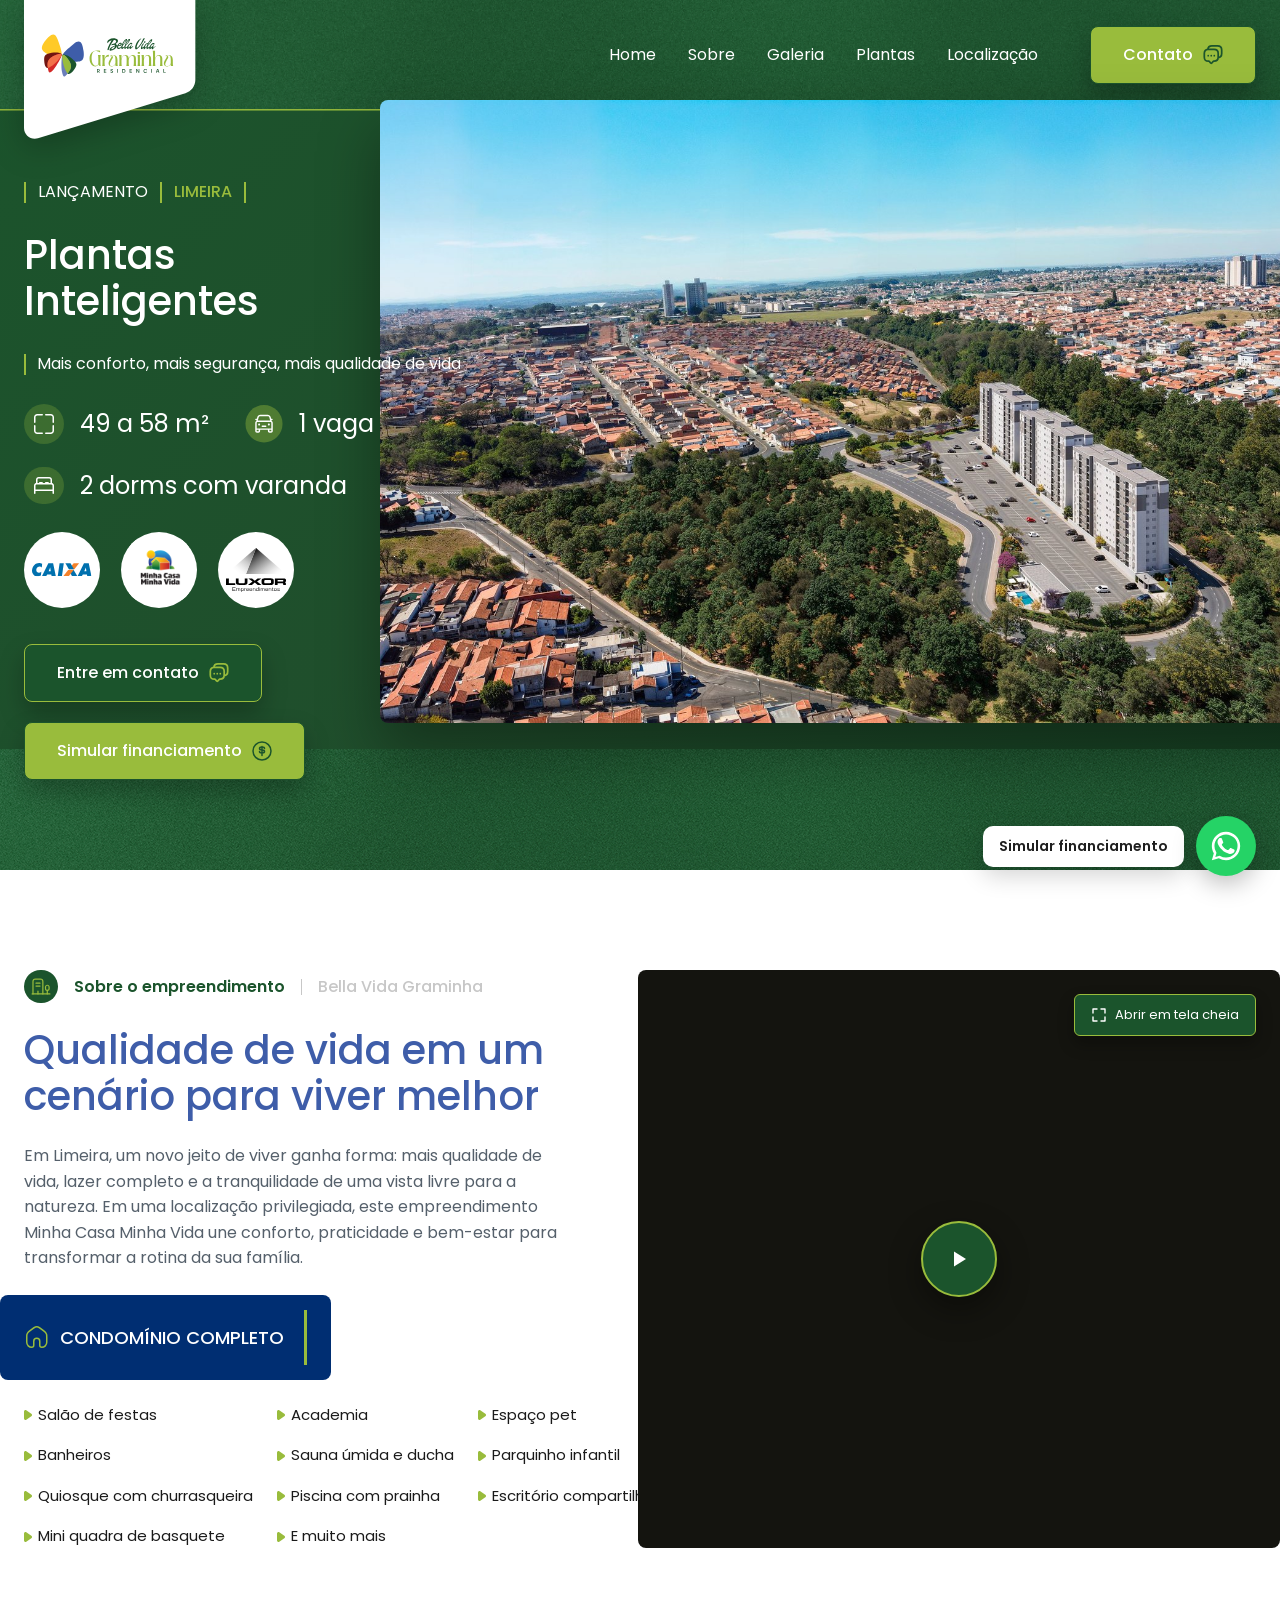
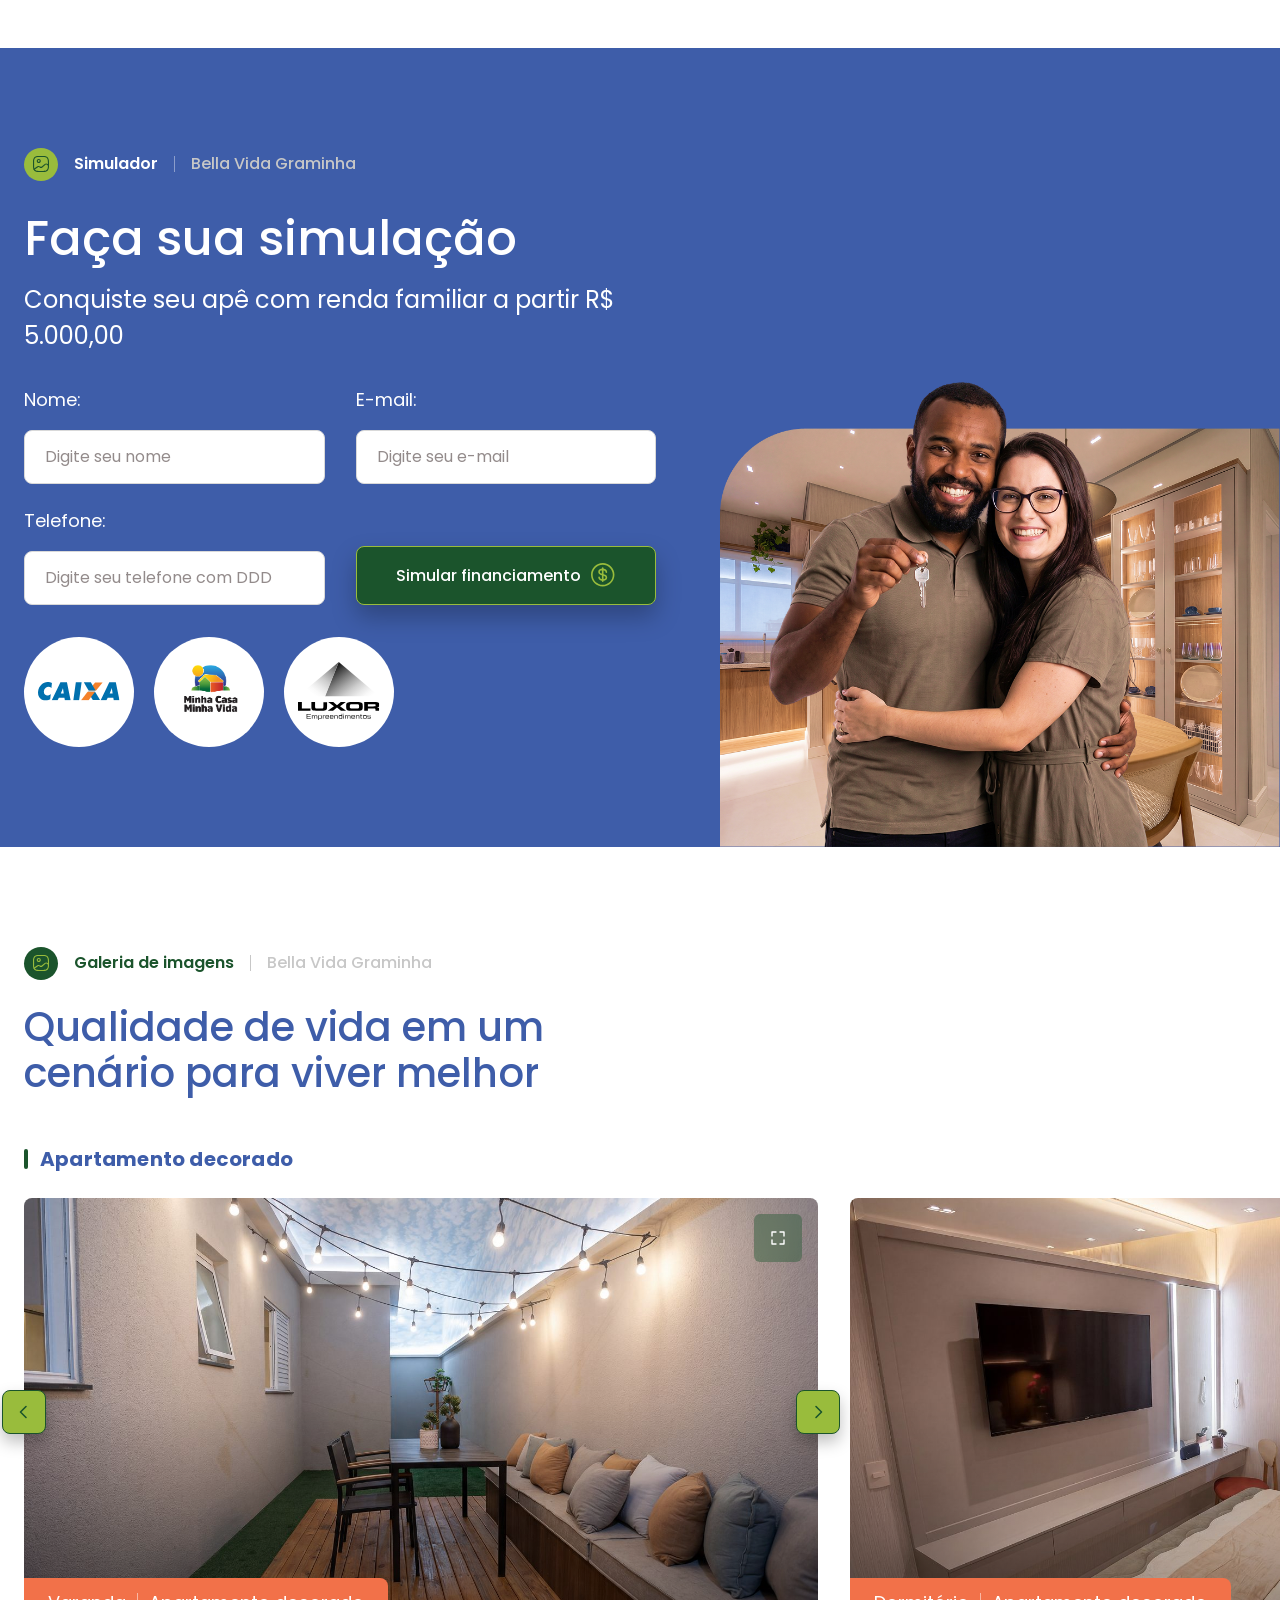
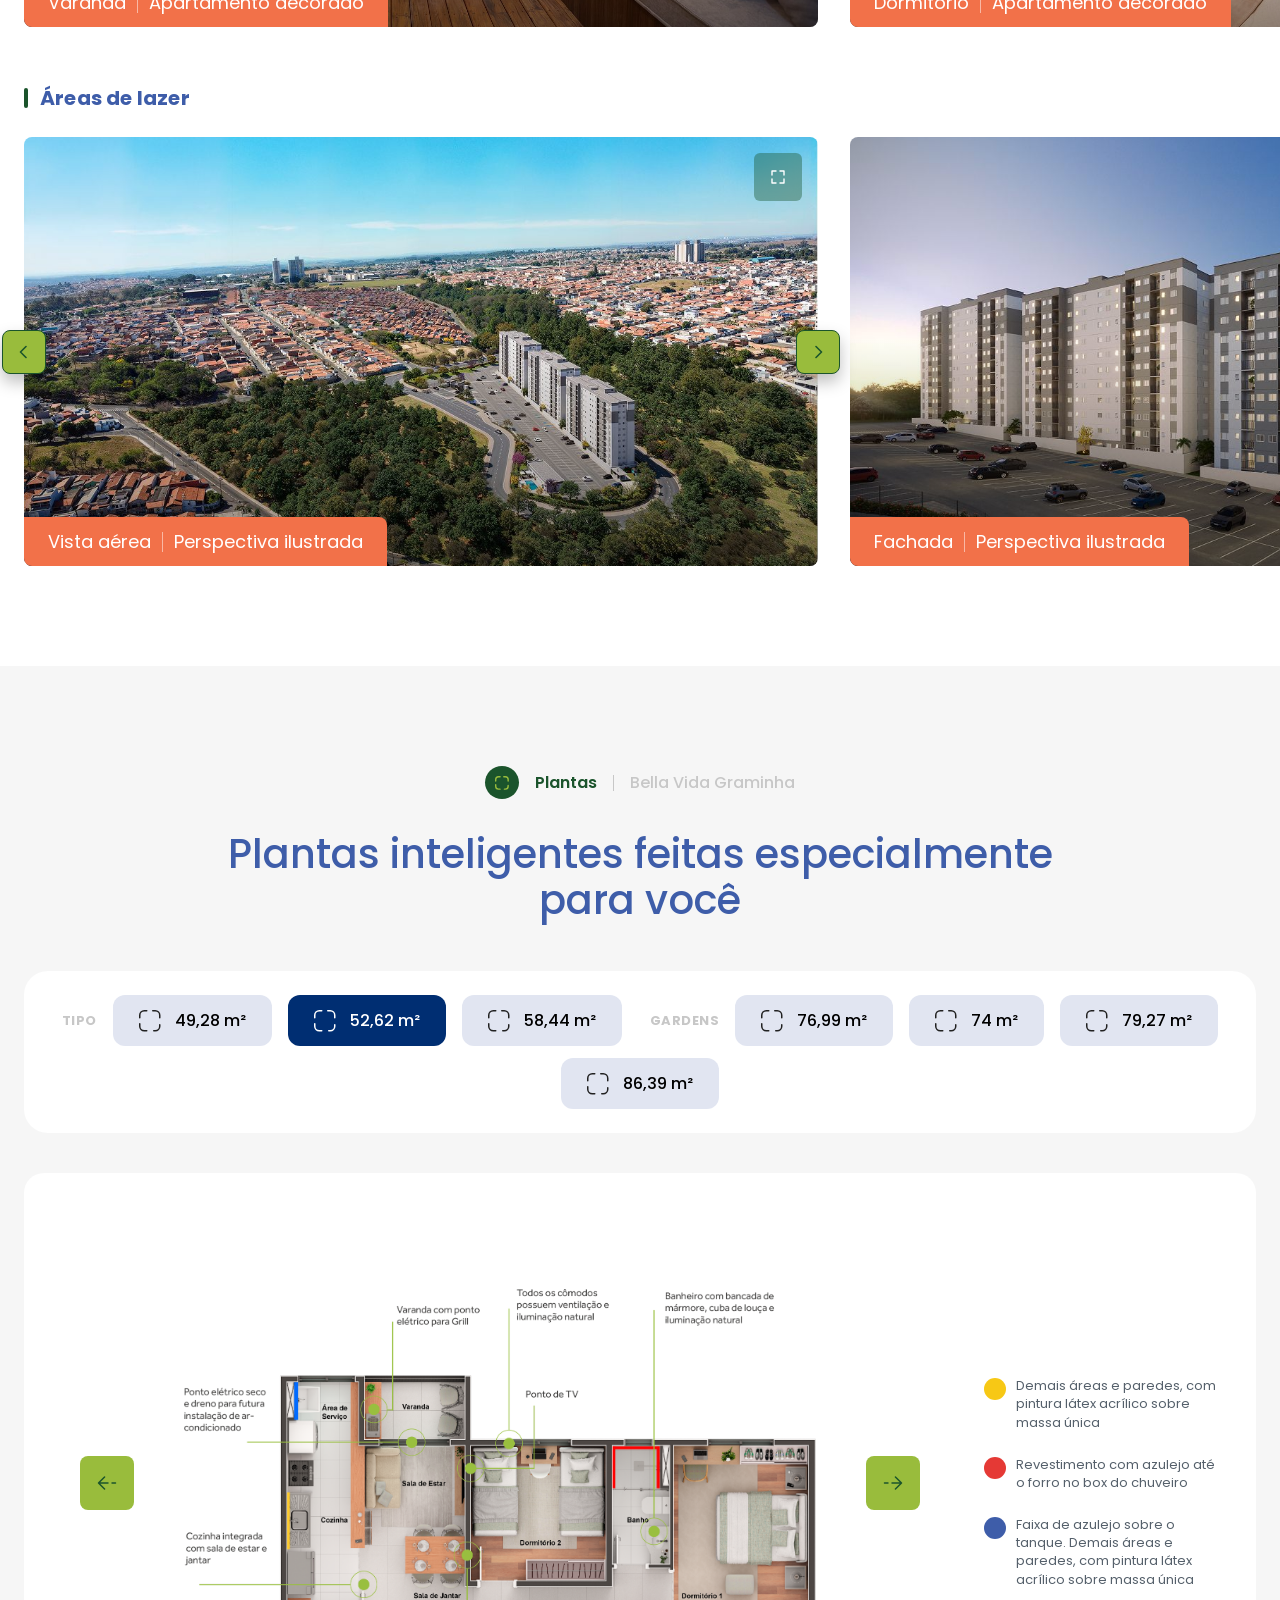
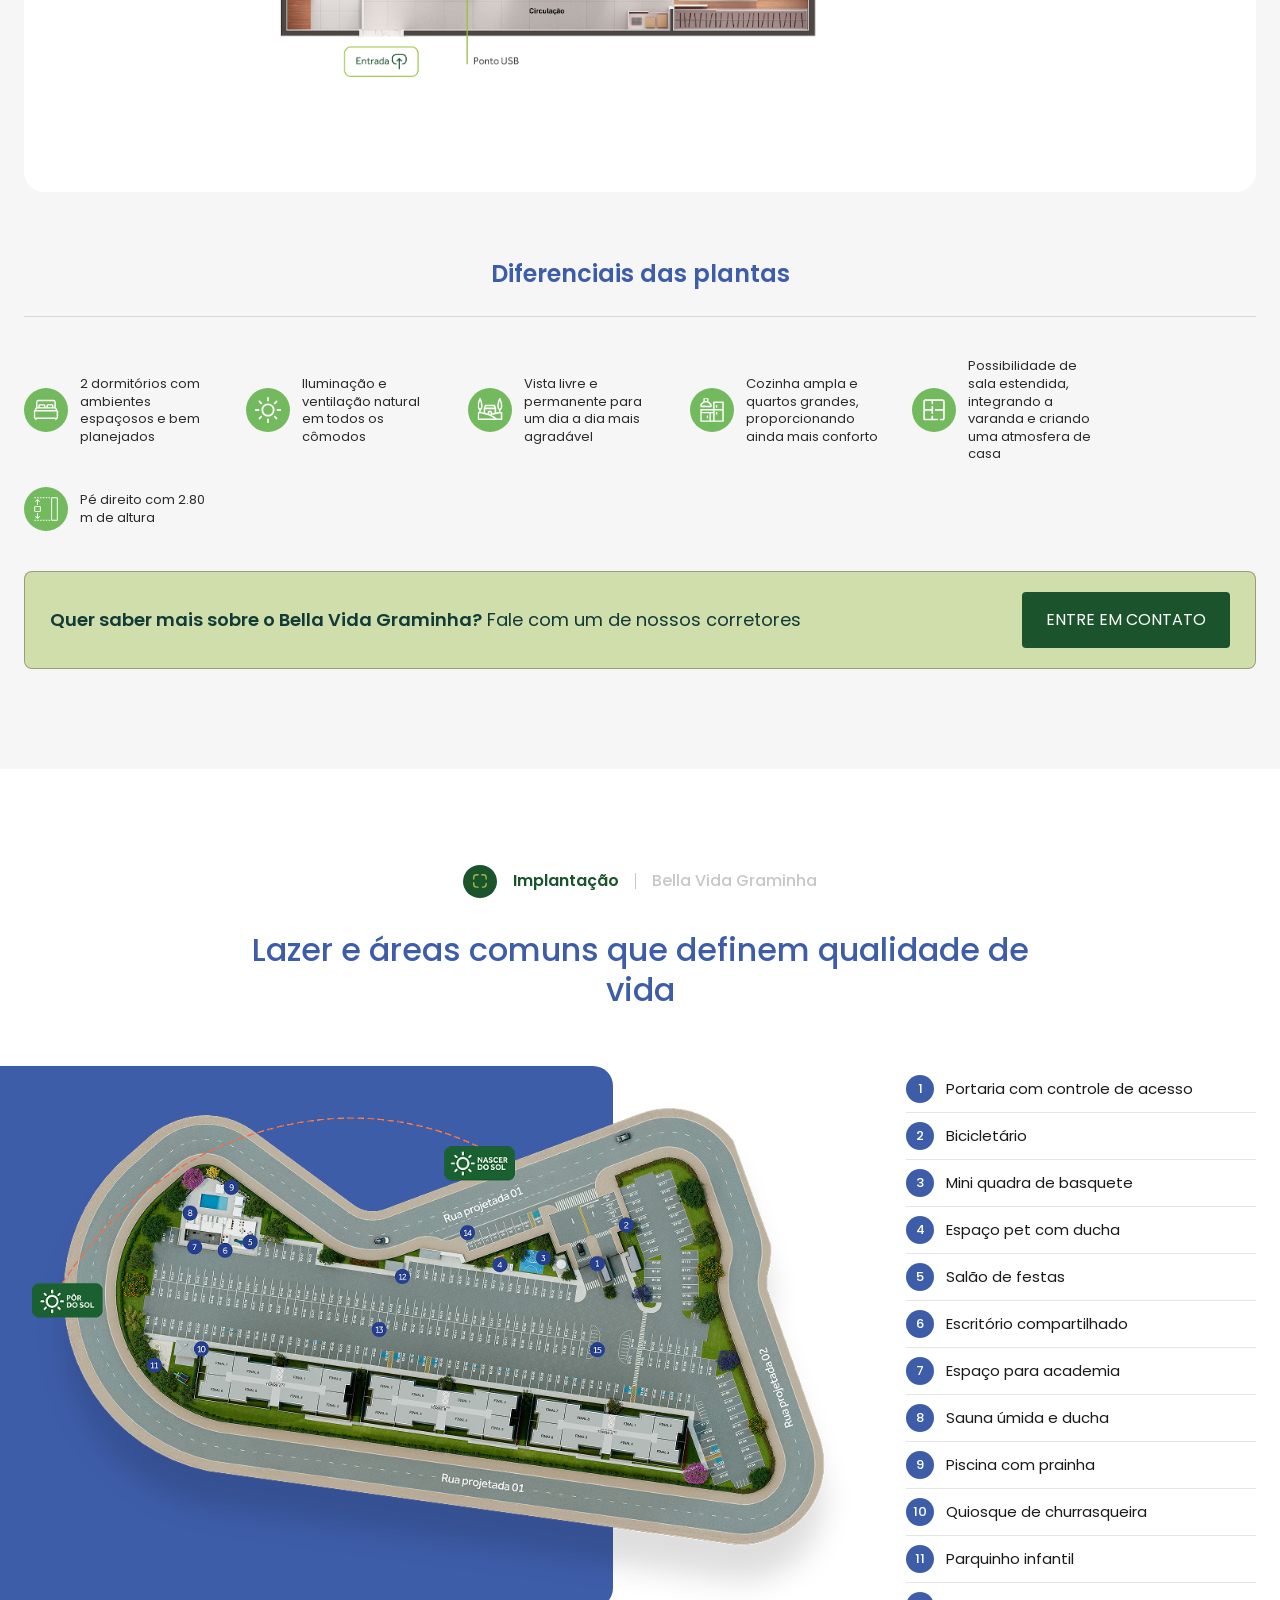
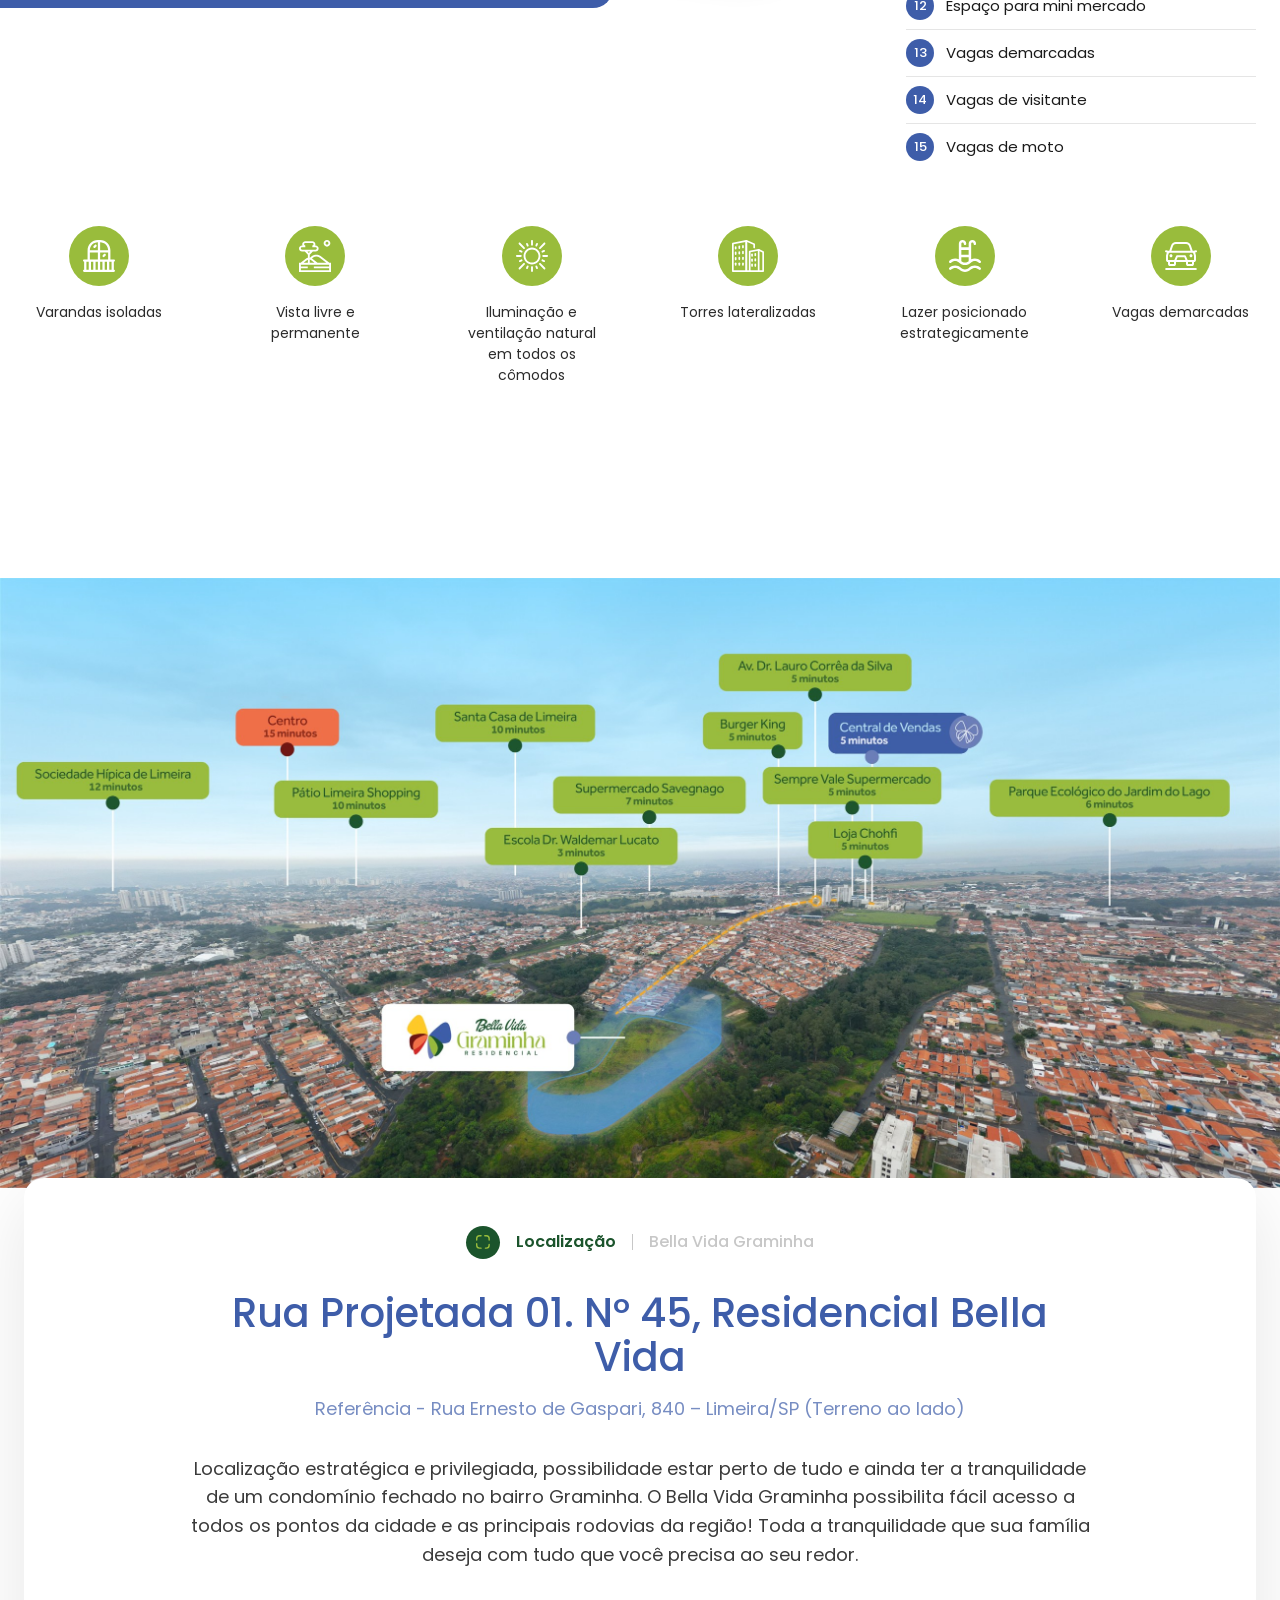
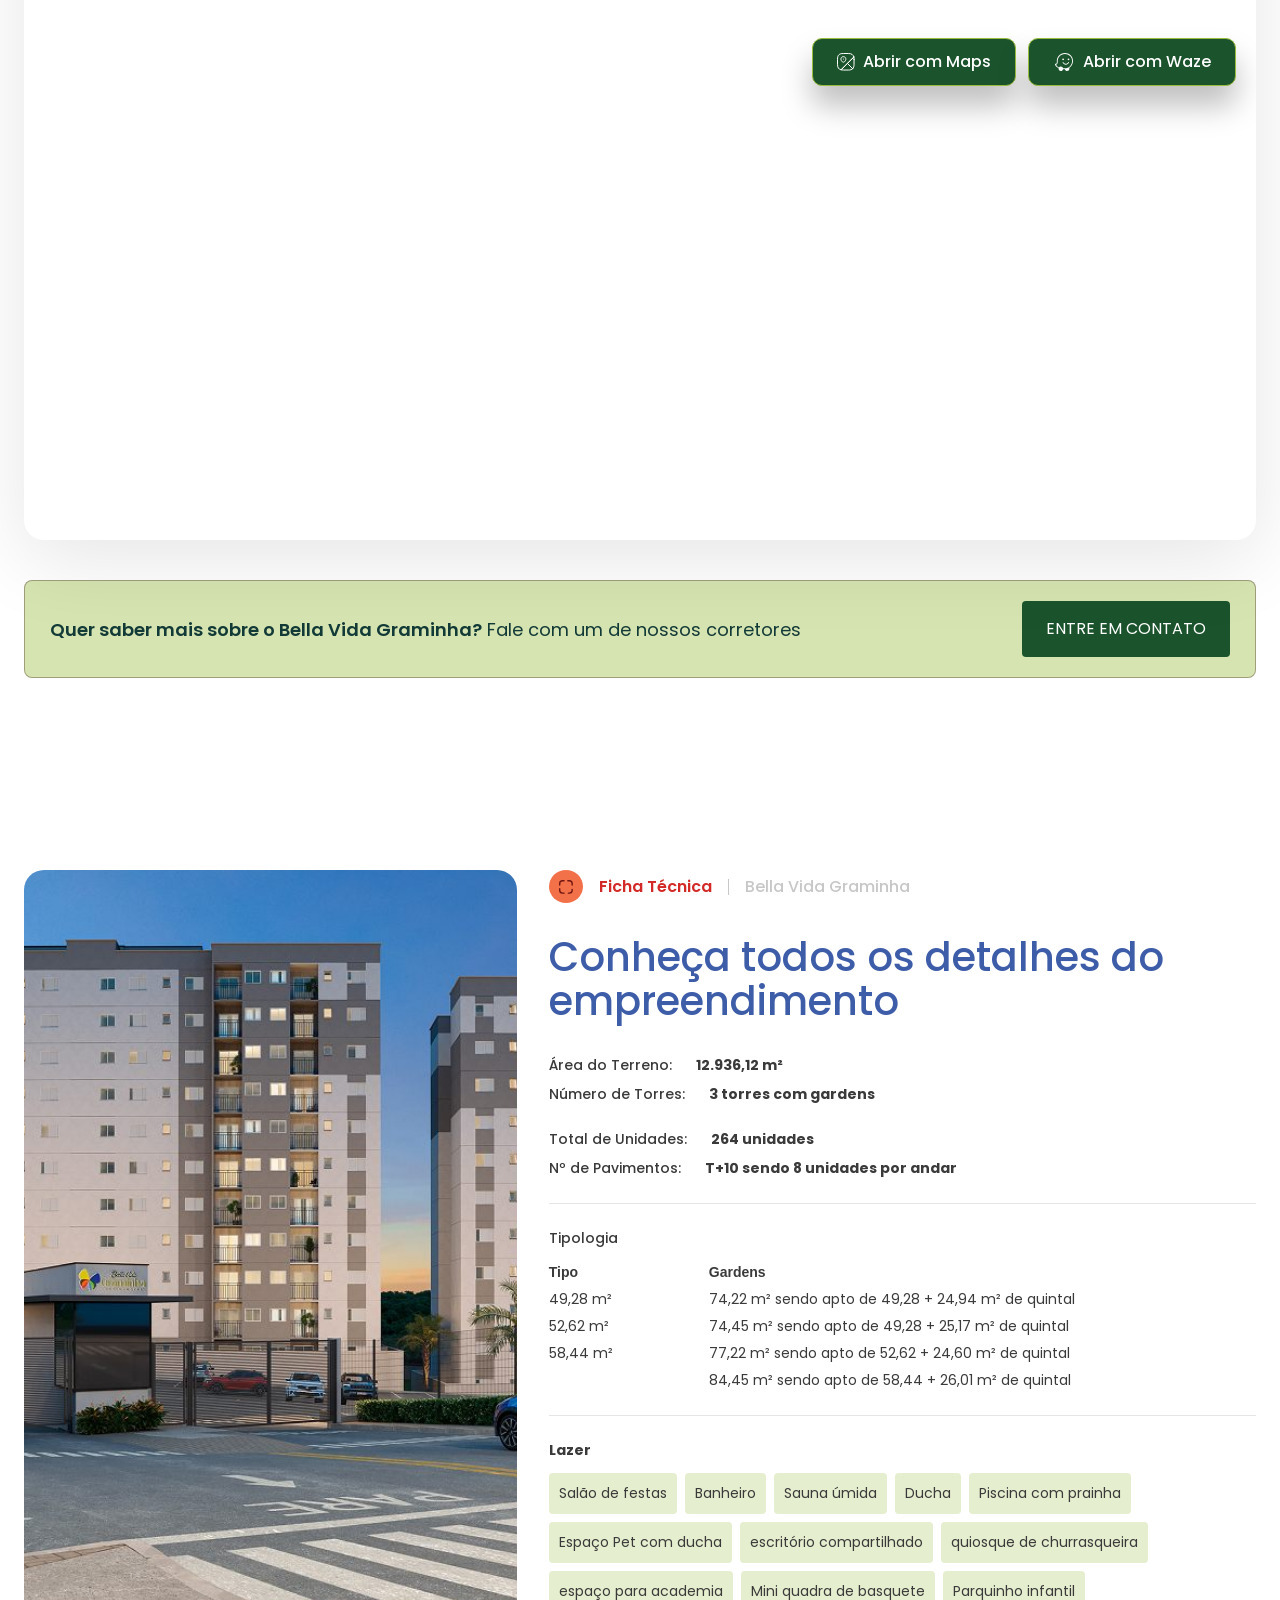
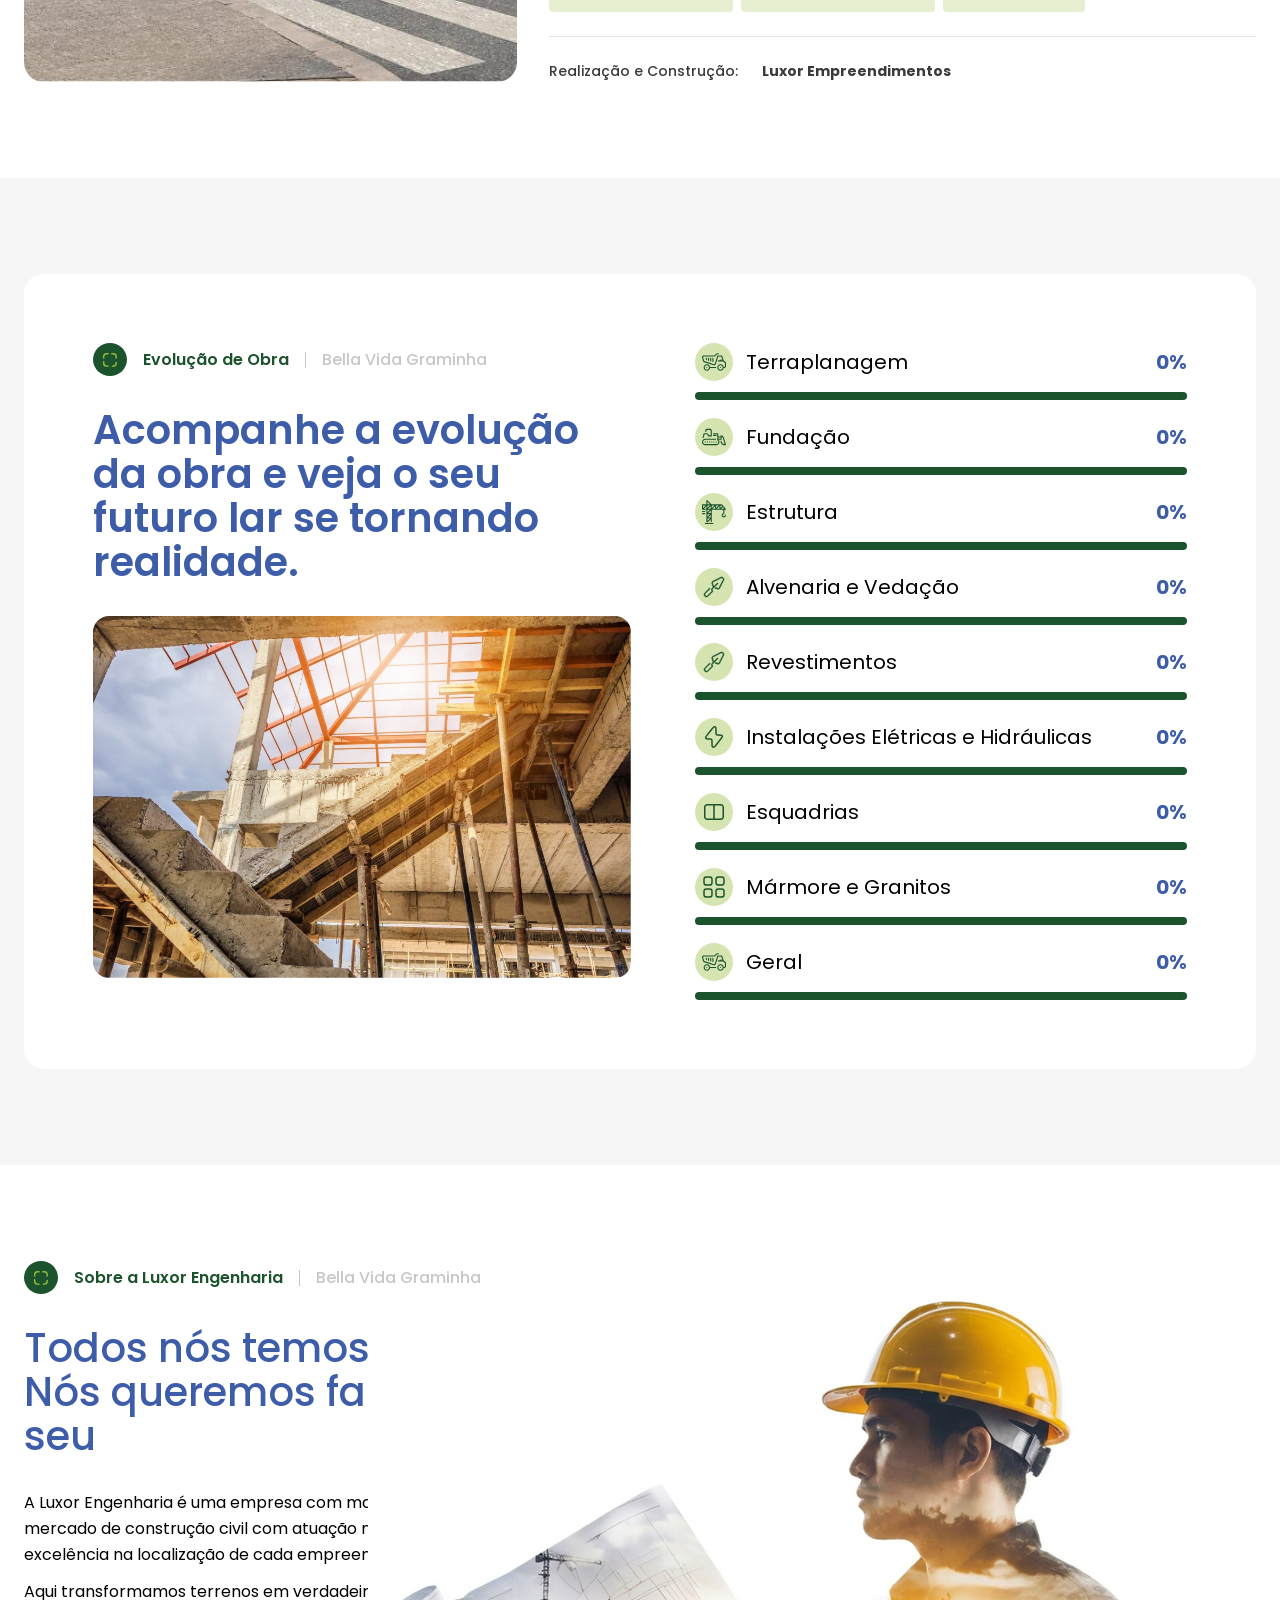
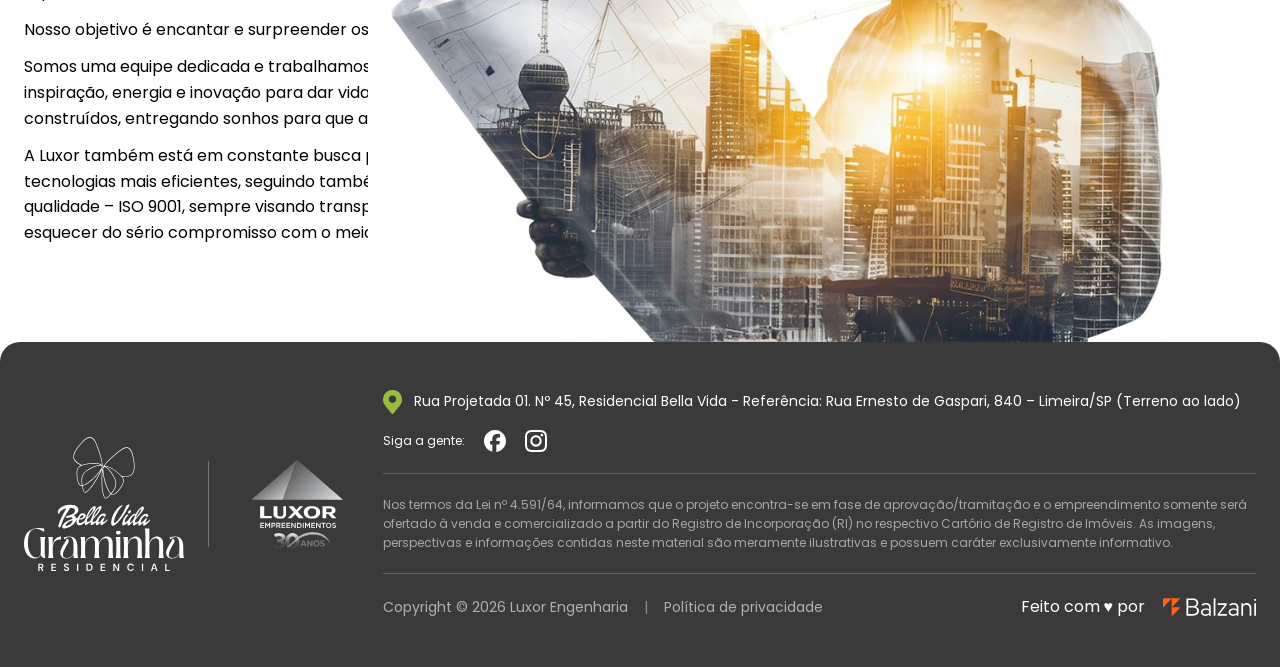
==== index.html @ 7856b603 "Instala Google Tag Manager (GTM-N2FRN3V6) na landing page Adiciona o snippet padrao do GTM (script n" ====
<!DOCTYPE html>
<html lang="pt-BR">
<head>
  <meta charset="UTF-8">
  <meta name="viewport" content="width=device-width, initial-scale=1.0">
  <base href="/">
  <!-- Google Tag Manager -->
  <script>(function(w,d,s,l,i){w[l]=w[l]||[];w[l].push({'gtm.start':
  new Date().getTime(),event:'gtm.js'});var f=d.getElementsByTagName(s)[0],
  j=d.createElement(s),dl=l!='dataLayer'?'&l='+l:'';j.async=true;j.src=
  'https://www.googletagmanager.com/gtm.js?id='+i+dl;f.parentNode.insertBefore(j,f);
  })(window,document,'script','dataLayer','GTM-N2FRN3V6');</script>
  <!-- End Google Tag Manager -->
  <title>Bella Vida Graminha | Luxor Engenharia</title>
  <meta name="description" content="Bella Vida Graminha - Em Limeira, um novo jeito de viver ganha forma. Empreendimento Minha Casa Minha Vida com lazer completo.">
  <link rel="preconnect" href="https://fonts.googleapis.com">
  <link rel="preconnect" href="https://fonts.gstatic.com" crossorigin>
  <link href="https://fonts.googleapis.com/css2?family=Poppins:wght@400;500;600;700&display=swap" rel="stylesheet">
  <link rel="stylesheet" href="https://use.typekit.net/txp2snz.css">
  <link rel="stylesheet" href="css/main.css?v=137">
</head>
<body>
  <!-- Google Tag Manager (noscript) -->
  <noscript><iframe src="https://www.googletagmanager.com/ns.html?id=GTM-N2FRN3V6"
  height="0" width="0" style="display:none;visibility:hidden"></iframe></noscript>
  <!-- End Google Tag Manager (noscript) -->

  <!-- ==================== HEADER ==================== -->
  <header class="site-header" id="header">
    <div class="container header__inner">
      <a href="#home" class="header__logo">
        <img src="assets/img/logo-menu.svg" alt="Bella Vida Graminha Residencial" width="245" height="140">
      </a>

      <nav class="main-nav" id="mainNav">
        <ul class="main-nav__list">
          <li><a href="#home">Home</a></li>
          <li><a href="#sobre">Sobre</a></li>
          <li><a href="#galeria">Galeria</a></li>
          <li><a href="#plantas">Plantas</a></li>
          <li><a href="#localizacao">Localização</a></li>
        </ul>
        <a href="https://wa.me/551926602525" target="_blank" rel="noopener" class="btn btn--primary main-nav__cta">
          Contato
          <img src="assets/icons/icon-arrow-green.svg" alt="" width="20" height="20" class="icon-arrow">
        </a>
      </nav>

      <button class="nav-toggle" id="navToggle" aria-label="Abrir menu" aria-expanded="false" aria-controls="mainNav">
        <span></span>
        <span></span>
        <span></span>
      </button>
    </div>
  </header>

  <!-- ==================== HERO ==================== -->
  <section class="hero" id="home">
    <div class="hero__bg" aria-hidden="true"></div>
    <div class="hero__texture" aria-hidden="true"></div>

    <div class="container hero__inner">
      <div class="hero__content">
        <div class="hero__tags">
          <span class="hero__divider" aria-hidden="true"></span>
          <span class="hero__tag">LANÇAMENTO</span>
          <span class="hero__divider" aria-hidden="true"></span>
          <span class="hero__tag hero__tag--accent">LIMEIRA</span>
          <span class="hero__divider" aria-hidden="true"></span>
        </div>

        <h1 class="hero__title">Plantas<br>Inteligentes</h1>

        <p class="hero__subtitle">
          <span class="hero__divider" aria-hidden="true"></span>
          Mais conforto, mais segurança, mais qualidade de vida
        </p>

        <ul class="hero__features">
          <li class="hero__feature">
            <img src="assets/icons/icon-area.svg" alt="" width="40" height="40">
            <span>49 a 58 m²</span>
          </li>
          <li class="hero__feature">
            <img src="assets/icons/icon-vaga.svg" alt="" width="38" height="38">
            <span>1 vaga</span>
          </li>
          <li class="hero__feature">
            <img src="assets/icons/icon-dorms.svg" alt="" width="40" height="37">
            <span>2 dorms com varanda</span>
          </li>
        </ul>

        <ul class="hero__partners">
          <li class="hero__partner"><img src="assets/icons/logo-caixa.svg" alt="Caixa Econômica Federal"></li>
          <li class="hero__partner"><img src="assets/icons/logo-mcmv.png" alt="Minha Casa Minha Vida"></li>
          <li class="hero__partner"><img src="assets/icons/logo-luxor.svg" alt="Luxor Engenharia"></li>
        </ul>

        <div class="hero__image hero__image--mobile" aria-hidden="true">
          <div class="hero__image-frame">
            <img src="assets/img/hero-building-figma.jpg" alt="">
          </div>
        </div>

        <div class="hero__ctas">
          <a href="https://wa.me/551926602525" target="_blank" rel="noopener" class="btn btn--outline">
            Entre em contato
            <img src="assets/icons/icon-arrow-white.svg" alt="" width="20" height="20">
          </a>
          <a href="#simulador" class="btn btn--primary">
            Simular financiamento
            <svg width="20" height="20" viewBox="0 0 20 20" fill="none" xmlns="http://www.w3.org/2000/svg" aria-hidden="true" style="color: var(--color-green-dark);">
              <circle cx="10" cy="10" r="9" stroke="currentColor" stroke-width="1.5"/>
              <path d="M10 5.5V14.5M12.5 7.5C12.5 6.67 11.38 6 10 6C8.62 6 7.5 6.67 7.5 7.5C7.5 8.33 8.62 9 10 9C11.38 9 12.5 9.67 12.5 10.5C12.5 11.33 11.38 12 10 12C8.62 12 7.5 11.33 7.5 10.5" stroke="currentColor" stroke-width="1.5" stroke-linecap="round"/>
            </svg>
          </a>
        </div>
      </div>

      <div class="hero__image hero__image--desktop">
        <div class="hero__image-frame">
          <img src="assets/img/hero-building-figma.jpg" alt="Fachada do residencial Bella Vida Graminha">
        </div>
      </div>
    </div>
  </section>

  <!-- ==================== SOBRE O EMPREENDIMENTO ==================== -->
  <section class="about" id="sobre">
    <div class="container about__inner">
      <div class="about__content">
        <div class="section-eyebrow">
          <img src="assets/icons/icon-eyebrow-building.svg" alt="" width="34" height="33">
          <span class="section-eyebrow__label">Sobre o empreendimento</span>
          <span class="section-eyebrow__divider" aria-hidden="true"></span>
          <span class="section-eyebrow__project">Bella Vida Graminha</span>
        </div>

        <h2 class="about__title">Qualidade de vida em um cenário para viver melhor</h2>

        <p class="about__text">
          Em Limeira, um novo jeito de viver ganha forma: mais qualidade de vida, lazer completo e a tranquilidade de uma vista livre para a natureza. Em uma localização privilegiada, este empreendimento Minha Casa Minha Vida une conforto, praticidade e bem-estar para transformar a rotina da sua família.
        </p>

        <div class="about__badge">
          <img src="assets/icons/icon-badge-check.svg" alt="" width="22" height="23">
          <span>Condomínio completo</span>
          <span class="about__badge-bar" aria-hidden="true"></span>
        </div>

        <ul class="about__amenities">
          <li><img src="assets/icons/icon-play-bullet.svg" alt="" width="8" height="10"><span>Salão de festas</span></li>
          <li><img src="assets/icons/icon-play-bullet.svg" alt="" width="8" height="10"><span>Academia</span></li>
          <li><img src="assets/icons/icon-play-bullet.svg" alt="" width="8" height="10"><span>Espaço pet</span></li>
          <li><img src="assets/icons/icon-play-bullet.svg" alt="" width="8" height="10"><span>Banheiros</span></li>
          <li><img src="assets/icons/icon-play-bullet.svg" alt="" width="8" height="10"><span>Sauna úmida e ducha</span></li>
          <li><img src="assets/icons/icon-play-bullet.svg" alt="" width="8" height="10"><span>Parquinho infantil</span></li>
          <li><img src="assets/icons/icon-play-bullet.svg" alt="" width="8" height="10"><span>Quiosque com churrasqueira</span></li>
          <li><img src="assets/icons/icon-play-bullet.svg" alt="" width="8" height="10"><span>Piscina com prainha</span></li>
          <li><img src="assets/icons/icon-play-bullet.svg" alt="" width="8" height="10"><span>Escritório compartilhado</span></li>
          <li><img src="assets/icons/icon-play-bullet.svg" alt="" width="8" height="10"><span>Mini quadra de basquete</span></li>
          <li><img src="assets/icons/icon-play-bullet.svg" alt="" width="8" height="10"><span>E muito mais</span></li>
        </ul>
      </div>

      <div class="about__media">
        <div class="about__image-placeholder" id="aboutVideo" data-video-src="https://drive.google.com/file/d/1IzDiwk-Nik58ZC8fZ77jVhorAgruGKMu/preview" role="img" aria-label="Vídeo institucional do empreendimento">
          <button type="button" class="about__play-btn" aria-label="Reproduzir vídeo">
            <svg width="26" height="26" viewBox="0 0 26 26" fill="none" xmlns="http://www.w3.org/2000/svg" aria-hidden="true">
              <path d="M8 5.5L20 13L8 20.5V5.5Z" fill="currentColor"/>
            </svg>
          </button>
          <button type="button" class="about__fullscreen-btn">
            <svg width="16" height="16" viewBox="0 0 16 16" fill="none" xmlns="http://www.w3.org/2000/svg" aria-hidden="true">
              <path d="M6 2H2v4M10 2h4v4M6 14H2v-4M10 14h4v-4" stroke="currentColor" stroke-width="1.4" stroke-linecap="round" stroke-linejoin="round"/>
            </svg>
            Abrir em tela cheia
          </button>
        </div>
      </div>
    </div>
  </section>

  <!-- ==================== SIMULADOR ==================== -->
  <section class="simulador" id="simulador">
    <div class="container simulador__inner">
      <div class="simulador__content">
        <div class="section-eyebrow section-eyebrow--light">
          <span class="section-eyebrow__icon section-eyebrow__icon--light-green">
            <img src="assets/icons/icon-simulador-eyebrow.svg" alt="" width="16" height="16">
          </span>
          <span class="section-eyebrow__label">Simulador</span>
          <span class="section-eyebrow__divider" aria-hidden="true"></span>
          <span class="section-eyebrow__project">Bella Vida Graminha</span>
        </div>

        <h2 class="simulador__title">Faça sua simulação</h2>
        <p class="simulador__subtitle">Conquiste seu apê com renda familiar a partir R$ 5.000,00</p>

        <form class="simulador__form" id="simuladorForm">
          <div class="simulador__field">
            <label for="sim-nome">Nome:</label>
            <input type="text" id="sim-nome" name="nome" placeholder="Digite seu nome" required>
          </div>
          <div class="simulador__field">
            <label for="sim-email">E-mail:</label>
            <input type="email" id="sim-email" name="email" placeholder="Digite seu e-mail" required>
          </div>
          <div class="simulador__field">
            <label for="sim-telefone">Telefone:</label>
            <input type="tel" id="sim-telefone" name="telefone" placeholder="Digite seu telefone com DDD" inputmode="numeric" maxlength="15" required>
          </div>
          <button type="submit" class="btn btn--outline simulador__submit">
            Simular financiamento
            <img src="assets/icons/icon-simulador-submit.svg" alt="" width="24" height="24">
          </button>
        </form>

        <ul class="simulador__partners">
          <li class="simulador__partner"><img src="assets/icons/logo-caixa-2.svg" alt="Caixa Econômica Federal"></li>
          <li class="simulador__partner"><img src="assets/icons/logo-mcmv-2.png" alt="Minha Casa Minha Vida"></li>
          <li class="simulador__partner"><img src="assets/icons/logo-luxor-2.svg" alt="Luxor Engenharia"></li>
        </ul>
      </div>

      <div class="simulador__media">
        <img class="simulador__media-bg" src="assets/img/simulador-composite.png" alt="Casal feliz segurando as chaves do novo apartamento, com o interior decorado do Bella Vida Graminha ao fundo">
      </div>
    </div>
  </section>

  <!-- ==================== GALERIA DE IMAGENS ==================== -->
  <section class="galeria" id="galeria">
    <div class="container">
      <div class="galeria__header">
        <div class="galeria__intro">
          <div class="section-eyebrow">
            <span class="section-eyebrow__icon section-eyebrow__icon--dark-green">
              <img src="assets/icons/icon-galeria-eyebrow.svg" alt="" width="16" height="16">
            </span>
            <span class="section-eyebrow__label">Galeria de imagens</span>
            <span class="section-eyebrow__divider" aria-hidden="true"></span>
            <span class="section-eyebrow__project">Bella Vida Graminha</span>
          </div>

          <h2 class="galeria__title">Qualidade de vida em um cenário para viver melhor</h2>
        </div>
      </div>
    </div>

      <p class="galeria__group-label">Apartamento decorado</p>
      <div class="galeria__carousel" data-gallery="decorado">
        <div class="galeria__track galeria__track--active" id="galeriaTrackDecorado" data-gallery="decorado">
          <div class="galeria__card">
            <img src="assets/img/galeria-decorado-varanda-01.jpg" alt="Varanda decorada do apartamento Bella Vida Graminha">
            <div class="galeria__card-overlay" aria-hidden="true"></div>
            <button type="button" class="galeria__card-expand" aria-label="Ampliar imagem">
              <svg width="16" height="16" viewBox="0 0 16 16" fill="none" xmlns="http://www.w3.org/2000/svg" aria-hidden="true">
                <path d="M6 2H2v4M10 2h4v4M6 14H2v-4M10 14h4v-4" stroke="currentColor" stroke-width="1.4" stroke-linecap="round" stroke-linejoin="round"/>
              </svg>
            </button>
            <div class="galeria__card-badge">
              <span>Varanda</span>
              <span class="galeria__card-badge-divider" aria-hidden="true"></span>
              <span>Apartamento decorado</span>
            </div>
          </div>

          <div class="galeria__card">
            <img src="assets/img/galeria-decorado-suite-01.jpg" alt="Dormitório decorado do apartamento Bella Vida Graminha">
            <div class="galeria__card-overlay" aria-hidden="true"></div>
            <button type="button" class="galeria__card-expand" aria-label="Ampliar imagem">
              <svg width="16" height="16" viewBox="0 0 16 16" fill="none" xmlns="http://www.w3.org/2000/svg" aria-hidden="true">
                <path d="M6 2H2v4M10 2h4v4M6 14H2v-4M10 14h4v-4" stroke="currentColor" stroke-width="1.4" stroke-linecap="round" stroke-linejoin="round"/>
              </svg>
            </button>
            <div class="galeria__card-badge">
              <span>Dormitório</span>
              <span class="galeria__card-badge-divider" aria-hidden="true"></span>
              <span>Apartamento decorado</span>
            </div>
          </div>

          <div class="galeria__card">
            <img src="assets/img/galeria-decorado-suite-02.jpg" alt="Dormitório decorado do apartamento Bella Vida Graminha">
            <div class="galeria__card-overlay" aria-hidden="true"></div>
            <button type="button" class="galeria__card-expand" aria-label="Ampliar imagem">
              <svg width="16" height="16" viewBox="0 0 16 16" fill="none" xmlns="http://www.w3.org/2000/svg" aria-hidden="true">
                <path d="M6 2H2v4M10 2h4v4M6 14H2v-4M10 14h4v-4" stroke="currentColor" stroke-width="1.4" stroke-linecap="round" stroke-linejoin="round"/>
              </svg>
            </button>
            <div class="galeria__card-badge">
              <span>Dormitório</span>
              <span class="galeria__card-badge-divider" aria-hidden="true"></span>
              <span>Apartamento decorado</span>
            </div>
          </div>

          <div class="galeria__card">
            <img src="assets/img/galeria-decorado-sala-cozinha-01.jpg" alt="Sala e cozinha integradas do apartamento Bella Vida Graminha">
            <div class="galeria__card-overlay" aria-hidden="true"></div>
            <button type="button" class="galeria__card-expand" aria-label="Ampliar imagem">
              <svg width="16" height="16" viewBox="0 0 16 16" fill="none" xmlns="http://www.w3.org/2000/svg" aria-hidden="true">
                <path d="M6 2H2v4M10 2h4v4M6 14H2v-4M10 14h4v-4" stroke="currentColor" stroke-width="1.4" stroke-linecap="round" stroke-linejoin="round"/>
              </svg>
            </button>
            <div class="galeria__card-badge">
              <span>Sala e cozinha</span>
              <span class="galeria__card-badge-divider" aria-hidden="true"></span>
              <span>Apartamento decorado</span>
            </div>
          </div>

          <div class="galeria__card">
            <img src="assets/img/galeria-decorado-quarto-infantil-01.jpg" alt="Quarto infantil decorado do apartamento Bella Vida Graminha">
            <div class="galeria__card-overlay" aria-hidden="true"></div>
            <button type="button" class="galeria__card-expand" aria-label="Ampliar imagem">
              <svg width="16" height="16" viewBox="0 0 16 16" fill="none" xmlns="http://www.w3.org/2000/svg" aria-hidden="true">
                <path d="M6 2H2v4M10 2h4v4M6 14H2v-4M10 14h4v-4" stroke="currentColor" stroke-width="1.4" stroke-linecap="round" stroke-linejoin="round"/>
              </svg>
            </button>
            <div class="galeria__card-badge">
              <span>Quarto infantil</span>
              <span class="galeria__card-badge-divider" aria-hidden="true"></span>
              <span>Apartamento decorado</span>
            </div>
          </div>

          <div class="galeria__card">
            <img src="assets/img/galeria-decorado-cozinha-01.jpg" alt="Cozinha decorada do apartamento Bella Vida Graminha">
            <div class="galeria__card-overlay" aria-hidden="true"></div>
            <button type="button" class="galeria__card-expand" aria-label="Ampliar imagem">
              <svg width="16" height="16" viewBox="0 0 16 16" fill="none" xmlns="http://www.w3.org/2000/svg" aria-hidden="true">
                <path d="M6 2H2v4M10 2h4v4M6 14H2v-4M10 14h4v-4" stroke="currentColor" stroke-width="1.4" stroke-linecap="round" stroke-linejoin="round"/>
              </svg>
            </button>
            <div class="galeria__card-badge">
              <span>Cozinha</span>
              <span class="galeria__card-badge-divider" aria-hidden="true"></span>
              <span>Apartamento decorado</span>
            </div>
          </div>

          <div class="galeria__card">
            <img src="assets/img/galeria-decorado-sala-jantar-01.jpg" alt="Sala de jantar decorada do apartamento Bella Vida Graminha">
            <div class="galeria__card-overlay" aria-hidden="true"></div>
            <button type="button" class="galeria__card-expand" aria-label="Ampliar imagem">
              <svg width="16" height="16" viewBox="0 0 16 16" fill="none" xmlns="http://www.w3.org/2000/svg" aria-hidden="true">
                <path d="M6 2H2v4M10 2h4v4M6 14H2v-4M10 14h4v-4" stroke="currentColor" stroke-width="1.4" stroke-linecap="round" stroke-linejoin="round"/>
              </svg>
            </button>
            <div class="galeria__card-badge">
              <span>Sala de jantar</span>
              <span class="galeria__card-badge-divider" aria-hidden="true"></span>
              <span>Apartamento decorado</span>
            </div>
          </div>

          <div class="galeria__card">
            <img src="assets/img/galeria-decorado-banheiro-01.jpg" alt="Banheiro decorado do apartamento Bella Vida Graminha">
            <div class="galeria__card-overlay" aria-hidden="true"></div>
            <button type="button" class="galeria__card-expand" aria-label="Ampliar imagem">
              <svg width="16" height="16" viewBox="0 0 16 16" fill="none" xmlns="http://www.w3.org/2000/svg" aria-hidden="true">
                <path d="M6 2H2v4M10 2h4v4M6 14H2v-4M10 14h4v-4" stroke="currentColor" stroke-width="1.4" stroke-linecap="round" stroke-linejoin="round"/>
              </svg>
            </button>
            <div class="galeria__card-badge">
              <span>Banheiro</span>
              <span class="galeria__card-badge-divider" aria-hidden="true"></span>
              <span>Apartamento decorado</span>
            </div>
          </div>

          <div class="galeria__card">
            <img src="assets/img/galeria-decorado-varanda-gourmet-01.jpg" alt="Varanda gourmet decorada do apartamento Bella Vida Graminha">
            <div class="galeria__card-overlay" aria-hidden="true"></div>
            <button type="button" class="galeria__card-expand" aria-label="Ampliar imagem">
              <svg width="16" height="16" viewBox="0 0 16 16" fill="none" xmlns="http://www.w3.org/2000/svg" aria-hidden="true">
                <path d="M6 2H2v4M10 2h4v4M6 14H2v-4M10 14h4v-4" stroke="currentColor" stroke-width="1.4" stroke-linecap="round" stroke-linejoin="round"/>
              </svg>
            </button>
            <div class="galeria__card-badge">
              <span>Varanda gourmet</span>
              <span class="galeria__card-badge-divider" aria-hidden="true"></span>
              <span>Apartamento decorado</span>
            </div>
          </div>

          <div class="galeria__card">
            <img src="assets/img/galeria-decorado-sala-jantar-02.jpg" alt="Sala de jantar decorada do apartamento Bella Vida Graminha">
            <div class="galeria__card-overlay" aria-hidden="true"></div>
            <button type="button" class="galeria__card-expand" aria-label="Ampliar imagem">
              <svg width="16" height="16" viewBox="0 0 16 16" fill="none" xmlns="http://www.w3.org/2000/svg" aria-hidden="true">
                <path d="M6 2H2v4M10 2h4v4M6 14H2v-4M10 14h4v-4" stroke="currentColor" stroke-width="1.4" stroke-linecap="round" stroke-linejoin="round"/>
              </svg>
            </button>
            <div class="galeria__card-badge">
              <span>Sala de jantar</span>
              <span class="galeria__card-badge-divider" aria-hidden="true"></span>
              <span>Apartamento decorado</span>
            </div>
          </div>

          <div class="galeria__card">
            <img src="assets/img/galeria-decorado-quarto-infantil-02.jpg" alt="Quarto infantil decorado do apartamento Bella Vida Graminha">
            <div class="galeria__card-overlay" aria-hidden="true"></div>
            <button type="button" class="galeria__card-expand" aria-label="Ampliar imagem">
              <svg width="16" height="16" viewBox="0 0 16 16" fill="none" xmlns="http://www.w3.org/2000/svg" aria-hidden="true">
                <path d="M6 2H2v4M10 2h4v4M6 14H2v-4M10 14h4v-4" stroke="currentColor" stroke-width="1.4" stroke-linecap="round" stroke-linejoin="round"/>
              </svg>
            </button>
            <div class="galeria__card-badge">
              <span>Quarto infantil</span>
              <span class="galeria__card-badge-divider" aria-hidden="true"></span>
              <span>Apartamento decorado</span>
            </div>
          </div>
        </div>

        <button type="button" class="galeria__nav galeria__nav--prev" id="galeriaPrevDecorado" aria-label="Imagem anterior">
          <svg width="18" height="18" viewBox="0 0 18 18" fill="none" xmlns="http://www.w3.org/2000/svg" aria-hidden="true">
            <path d="M11 3.5 5.5 9l5.5 5.5" stroke="currentColor" stroke-width="1.6" stroke-linecap="round" stroke-linejoin="round"/>
          </svg>
        </button>
        <button type="button" class="galeria__nav galeria__nav--next" id="galeriaNextDecorado" aria-label="Próxima imagem">
          <svg width="18" height="18" viewBox="0 0 18 18" fill="none" xmlns="http://www.w3.org/2000/svg" aria-hidden="true">
            <path d="M7 3.5 12.5 9 7 14.5" stroke="currentColor" stroke-width="1.6" stroke-linecap="round" stroke-linejoin="round"/>
          </svg>
        </button>
      </div>

      <p class="galeria__group-label">Áreas de lazer</p>
      <div class="galeria__carousel" data-gallery="lazer">
        <div class="galeria__track galeria__track--active" id="galeriaTrackLazer" data-gallery="lazer">
          <div class="galeria__card">
            <img src="assets/img/galeria-lazer-vista-aerea.jpg" alt="Vista aérea do condomínio Bella Vida Graminha">
            <div class="galeria__card-overlay" aria-hidden="true"></div>
            <button type="button" class="galeria__card-expand" aria-label="Ampliar imagem">
              <svg width="16" height="16" viewBox="0 0 16 16" fill="none" xmlns="http://www.w3.org/2000/svg" aria-hidden="true">
                <path d="M6 2H2v4M10 2h4v4M6 14H2v-4M10 14h4v-4" stroke="currentColor" stroke-width="1.4" stroke-linecap="round" stroke-linejoin="round"/>
              </svg>
            </button>
            <div class="galeria__card-badge">
              <span>Vista aérea</span>
              <span class="galeria__card-badge-divider" aria-hidden="true"></span>
              <span>Perspectiva ilustrada</span>
            </div>
          </div>

          <div class="galeria__card">
            <img src="assets/img/galeria-lazer-fachada-noite-01.jpg" alt="Fachada iluminada à noite do condomínio Bella Vida Graminha">
            <div class="galeria__card-overlay" aria-hidden="true"></div>
            <button type="button" class="galeria__card-expand" aria-label="Ampliar imagem">
              <svg width="16" height="16" viewBox="0 0 16 16" fill="none" xmlns="http://www.w3.org/2000/svg" aria-hidden="true">
                <path d="M6 2H2v4M10 2h4v4M6 14H2v-4M10 14h4v-4" stroke="currentColor" stroke-width="1.4" stroke-linecap="round" stroke-linejoin="round"/>
              </svg>
            </button>
            <div class="galeria__card-badge">
              <span>Fachada</span>
              <span class="galeria__card-badge-divider" aria-hidden="true"></span>
              <span>Perspectiva ilustrada</span>
            </div>
          </div>

          <div class="galeria__card">
            <img src="assets/img/galeria-lazer-fachada-noite-02.jpg" alt="Fachada iluminada à noite do condomínio Bella Vida Graminha">
            <div class="galeria__card-overlay" aria-hidden="true"></div>
            <button type="button" class="galeria__card-expand" aria-label="Ampliar imagem">
              <svg width="16" height="16" viewBox="0 0 16 16" fill="none" xmlns="http://www.w3.org/2000/svg" aria-hidden="true">
                <path d="M6 2H2v4M10 2h4v4M6 14H2v-4M10 14h4v-4" stroke="currentColor" stroke-width="1.4" stroke-linecap="round" stroke-linejoin="round"/>
              </svg>
            </button>
            <div class="galeria__card-badge">
              <span>Fachada</span>
              <span class="galeria__card-badge-divider" aria-hidden="true"></span>
              <span>Perspectiva ilustrada</span>
            </div>
          </div>

          <div class="galeria__card">
            <img src="assets/img/hero-building.jpg" alt="Portaria do condomínio Bella Vida Graminha">
            <div class="galeria__card-overlay" aria-hidden="true"></div>
            <button type="button" class="galeria__card-expand" aria-label="Ampliar imagem">
              <svg width="16" height="16" viewBox="0 0 16 16" fill="none" xmlns="http://www.w3.org/2000/svg" aria-hidden="true">
                <path d="M6 2H2v4M10 2h4v4M6 14H2v-4M10 14h4v-4" stroke="currentColor" stroke-width="1.4" stroke-linecap="round" stroke-linejoin="round"/>
              </svg>
            </button>
            <div class="galeria__card-badge">
              <span>Portaria</span>
              <span class="galeria__card-badge-divider" aria-hidden="true"></span>
              <span>Perspectiva ilustrada</span>
            </div>
          </div>

          <div class="galeria__card">
            <img src="assets/img/galeria-lazer-piscina.jpg" alt="Piscina com prainha do condomínio Bella Vida Graminha">
            <div class="galeria__card-overlay" aria-hidden="true"></div>
            <button type="button" class="galeria__card-expand" aria-label="Ampliar imagem">
              <svg width="16" height="16" viewBox="0 0 16 16" fill="none" xmlns="http://www.w3.org/2000/svg" aria-hidden="true">
                <path d="M6 2H2v4M10 2h4v4M6 14H2v-4M10 14h4v-4" stroke="currentColor" stroke-width="1.4" stroke-linecap="round" stroke-linejoin="round"/>
              </svg>
            </button>
            <div class="galeria__card-badge">
              <span>Piscina com prainha</span>
              <span class="galeria__card-badge-divider" aria-hidden="true"></span>
              <span>Perspectiva ilustrada</span>
            </div>
          </div>

          <div class="galeria__card">
            <img src="assets/img/galeria-lazer-playground.jpg" alt="Parquinho infantil do condomínio Bella Vida Graminha">
            <div class="galeria__card-overlay" aria-hidden="true"></div>
            <button type="button" class="galeria__card-expand" aria-label="Ampliar imagem">
              <svg width="16" height="16" viewBox="0 0 16 16" fill="none" xmlns="http://www.w3.org/2000/svg" aria-hidden="true">
                <path d="M6 2H2v4M10 2h4v4M6 14H2v-4M10 14h4v-4" stroke="currentColor" stroke-width="1.4" stroke-linecap="round" stroke-linejoin="round"/>
              </svg>
            </button>
            <div class="galeria__card-badge">
              <span>Parquinho infantil</span>
              <span class="galeria__card-badge-divider" aria-hidden="true"></span>
              <span>Perspectiva ilustrada</span>
            </div>
          </div>

          <div class="galeria__card">
            <img src="assets/img/galeria-lazer-quadra.jpg" alt="Mini quadra de basquete do condomínio Bella Vida Graminha">
            <div class="galeria__card-overlay" aria-hidden="true"></div>
            <button type="button" class="galeria__card-expand" aria-label="Ampliar imagem">
              <svg width="16" height="16" viewBox="0 0 16 16" fill="none" xmlns="http://www.w3.org/2000/svg" aria-hidden="true">
                <path d="M6 2H2v4M10 2h4v4M6 14H2v-4M10 14h4v-4" stroke="currentColor" stroke-width="1.4" stroke-linecap="round" stroke-linejoin="round"/>
              </svg>
            </button>
            <div class="galeria__card-badge">
              <span>Mini quadra de basquete</span>
              <span class="galeria__card-badge-divider" aria-hidden="true"></span>
              <span>Perspectiva ilustrada</span>
            </div>
          </div>

          <div class="galeria__card">
            <img src="assets/img/galeria-lazer-academia.jpg" alt="Academia do condomínio Bella Vida Graminha">
            <div class="galeria__card-overlay" aria-hidden="true"></div>
            <button type="button" class="galeria__card-expand" aria-label="Ampliar imagem">
              <svg width="16" height="16" viewBox="0 0 16 16" fill="none" xmlns="http://www.w3.org/2000/svg" aria-hidden="true">
                <path d="M6 2H2v4M10 2h4v4M6 14H2v-4M10 14h4v-4" stroke="currentColor" stroke-width="1.4" stroke-linecap="round" stroke-linejoin="round"/>
              </svg>
            </button>
            <div class="galeria__card-badge">
              <span>Espaço para academia</span>
              <span class="galeria__card-badge-divider" aria-hidden="true"></span>
              <span>Perspectiva ilustrada</span>
            </div>
          </div>

          <div class="galeria__card">
            <img src="assets/img/galeria-lazer-salao-festas.jpg" alt="Salão de festas do condomínio Bella Vida Graminha">
            <div class="galeria__card-overlay" aria-hidden="true"></div>
            <button type="button" class="galeria__card-expand" aria-label="Ampliar imagem">
              <svg width="16" height="16" viewBox="0 0 16 16" fill="none" xmlns="http://www.w3.org/2000/svg" aria-hidden="true">
                <path d="M6 2H2v4M10 2h4v4M6 14H2v-4M10 14h4v-4" stroke="currentColor" stroke-width="1.4" stroke-linecap="round" stroke-linejoin="round"/>
              </svg>
            </button>
            <div class="galeria__card-badge">
              <span>Salão de festas</span>
              <span class="galeria__card-badge-divider" aria-hidden="true"></span>
              <span>Perspectiva ilustrada</span>
            </div>
          </div>

          <div class="galeria__card">
            <img src="assets/img/galeria-lazer-quiosque.jpg" alt="Quiosque de churrasqueira do condomínio Bella Vida Graminha">
            <div class="galeria__card-overlay" aria-hidden="true"></div>
            <button type="button" class="galeria__card-expand" aria-label="Ampliar imagem">
              <svg width="16" height="16" viewBox="0 0 16 16" fill="none" xmlns="http://www.w3.org/2000/svg" aria-hidden="true">
                <path d="M6 2H2v4M10 2h4v4M6 14H2v-4M10 14h4v-4" stroke="currentColor" stroke-width="1.4" stroke-linecap="round" stroke-linejoin="round"/>
              </svg>
            </button>
            <div class="galeria__card-badge">
              <span>Quiosque de churrasqueira</span>
              <span class="galeria__card-badge-divider" aria-hidden="true"></span>
              <span>Perspectiva ilustrada</span>
            </div>
          </div>

          <div class="galeria__card">
            <img src="assets/img/galeria-lazer-petplace.jpg" alt="Espaço pet do condomínio Bella Vida Graminha">
            <div class="galeria__card-overlay" aria-hidden="true"></div>
            <button type="button" class="galeria__card-expand" aria-label="Ampliar imagem">
              <svg width="16" height="16" viewBox="0 0 16 16" fill="none" xmlns="http://www.w3.org/2000/svg" aria-hidden="true">
                <path d="M6 2H2v4M10 2h4v4M6 14H2v-4M10 14h4v-4" stroke="currentColor" stroke-width="1.4" stroke-linecap="round" stroke-linejoin="round"/>
              </svg>
            </button>
            <div class="galeria__card-badge">
              <span>Espaço pet com ducha</span>
              <span class="galeria__card-badge-divider" aria-hidden="true"></span>
              <span>Perspectiva ilustrada</span>
            </div>
          </div>

          <div class="galeria__card">
            <img src="assets/img/galeria-lazer-sauna.jpg" alt="Sauna úmida do condomínio Bella Vida Graminha">
            <div class="galeria__card-overlay" aria-hidden="true"></div>
            <button type="button" class="galeria__card-expand" aria-label="Ampliar imagem">
              <svg width="16" height="16" viewBox="0 0 16 16" fill="none" xmlns="http://www.w3.org/2000/svg" aria-hidden="true">
                <path d="M6 2H2v4M10 2h4v4M6 14H2v-4M10 14h4v-4" stroke="currentColor" stroke-width="1.4" stroke-linecap="round" stroke-linejoin="round"/>
              </svg>
            </button>
            <div class="galeria__card-badge">
              <span>Sauna úmida</span>
              <span class="galeria__card-badge-divider" aria-hidden="true"></span>
              <span>Perspectiva ilustrada</span>
            </div>
          </div>

          <div class="galeria__card">
            <img src="assets/img/galeria-lazer-bicicletario.jpg" alt="Bicicletário do condomínio Bella Vida Graminha">
            <div class="galeria__card-overlay" aria-hidden="true"></div>
            <button type="button" class="galeria__card-expand" aria-label="Ampliar imagem">
              <svg width="16" height="16" viewBox="0 0 16 16" fill="none" xmlns="http://www.w3.org/2000/svg" aria-hidden="true">
                <path d="M6 2H2v4M10 2h4v4M6 14H2v-4M10 14h4v-4" stroke="currentColor" stroke-width="1.4" stroke-linecap="round" stroke-linejoin="round"/>
              </svg>
            </button>
            <div class="galeria__card-badge">
              <span>Bicicletário</span>
              <span class="galeria__card-badge-divider" aria-hidden="true"></span>
              <span>Perspectiva ilustrada</span>
            </div>
          </div>

          <div class="galeria__card">
            <img src="assets/img/galeria-lazer-coworking-01.jpg" alt="Escritório compartilhado do condomínio Bella Vida Graminha">
            <div class="galeria__card-overlay" aria-hidden="true"></div>
            <button type="button" class="galeria__card-expand" aria-label="Ampliar imagem">
              <svg width="16" height="16" viewBox="0 0 16 16" fill="none" xmlns="http://www.w3.org/2000/svg" aria-hidden="true">
                <path d="M6 2H2v4M10 2h4v4M6 14H2v-4M10 14h4v-4" stroke="currentColor" stroke-width="1.4" stroke-linecap="round" stroke-linejoin="round"/>
              </svg>
            </button>
            <div class="galeria__card-badge">
              <span>Escritório compartilhado</span>
              <span class="galeria__card-badge-divider" aria-hidden="true"></span>
              <span>Perspectiva ilustrada</span>
            </div>
          </div>

          <div class="galeria__card">
            <img src="assets/img/galeria-lazer-coworking-02.jpg" alt="Escritório compartilhado do condomínio Bella Vida Graminha">
            <div class="galeria__card-overlay" aria-hidden="true"></div>
            <button type="button" class="galeria__card-expand" aria-label="Ampliar imagem">
              <svg width="16" height="16" viewBox="0 0 16 16" fill="none" xmlns="http://www.w3.org/2000/svg" aria-hidden="true">
                <path d="M6 2H2v4M10 2h4v4M6 14H2v-4M10 14h4v-4" stroke="currentColor" stroke-width="1.4" stroke-linecap="round" stroke-linejoin="round"/>
              </svg>
            </button>
            <div class="galeria__card-badge">
              <span>Escritório compartilhado</span>
              <span class="galeria__card-badge-divider" aria-hidden="true"></span>
              <span>Perspectiva ilustrada</span>
            </div>
          </div>

          <div class="galeria__card">
            <img src="assets/img/galeria-lazer-mini-mercado.jpg" alt="Espaço para mini mercado do condomínio Bella Vida Graminha">
            <div class="galeria__card-overlay" aria-hidden="true"></div>
            <button type="button" class="galeria__card-expand" aria-label="Ampliar imagem">
              <svg width="16" height="16" viewBox="0 0 16 16" fill="none" xmlns="http://www.w3.org/2000/svg" aria-hidden="true">
                <path d="M6 2H2v4M10 2h4v4M6 14H2v-4M10 14h4v-4" stroke="currentColor" stroke-width="1.4" stroke-linecap="round" stroke-linejoin="round"/>
              </svg>
            </button>
            <div class="galeria__card-badge">
              <span>Espaço para mini mercado</span>
              <span class="galeria__card-badge-divider" aria-hidden="true"></span>
              <span>Perspectiva ilustrada</span>
            </div>
          </div>
        </div>

        <button type="button" class="galeria__nav galeria__nav--prev" id="galeriaPrevLazer" aria-label="Imagem anterior">
          <svg width="18" height="18" viewBox="0 0 18 18" fill="none" xmlns="http://www.w3.org/2000/svg" aria-hidden="true">
            <path d="M11 3.5 5.5 9l5.5 5.5" stroke="currentColor" stroke-width="1.6" stroke-linecap="round" stroke-linejoin="round"/>
          </svg>
        </button>
        <button type="button" class="galeria__nav galeria__nav--next" id="galeriaNextLazer" aria-label="Próxima imagem">
          <svg width="18" height="18" viewBox="0 0 18 18" fill="none" xmlns="http://www.w3.org/2000/svg" aria-hidden="true">
            <path d="M7 3.5 12.5 9 7 14.5" stroke="currentColor" stroke-width="1.6" stroke-linecap="round" stroke-linejoin="round"/>
          </svg>
        </button>
      </div>
  </section>

  <!-- ==================== PLANTAS ==================== -->
  <section class="plantas" id="plantas">
    <div class="container">
      <div class="plantas__header">
        <div class="section-eyebrow">
          <span class="section-eyebrow__icon section-eyebrow__icon--dark-green">
            <img src="assets/icons/icon-plantas-eyebrow.svg" alt="" width="14" height="14">
          </span>
          <span class="section-eyebrow__label">Plantas</span>
          <span class="section-eyebrow__divider" aria-hidden="true"></span>
          <span class="section-eyebrow__project">Bella Vida Graminha</span>
        </div>

        <h2 class="plantas__title">Plantas inteligentes feitas especialmente para você</h2>
      </div>

      <div class="plantas__tabs" id="plantasTabs">
        <span class="plantas__tab-label">Tipo</span>
        <button type="button" class="plantas__tab" data-img="assets/img/planta-49m2.png" data-label="49,28 m²">
          <img src="assets/icons/icon-tab-inactive.svg" alt="" width="22" height="22">
          49,28 m²
        </button>
        <button type="button" class="plantas__tab plantas__tab--active" data-img="assets/img/planta-52m2.png" data-label="52,62 m²">
          <img src="assets/icons/icon-tab-active.svg" alt="" width="22" height="22">
          52,62 m²
        </button>
        <button type="button" class="plantas__tab" data-img="assets/img/planta-58m2.png" data-label="58,44 m²">
          <img src="assets/icons/icon-tab-inactive.svg" alt="" width="22" height="22">
          58,44 m²
        </button>

        <span class="plantas__tab-label plantas__tab-label--spaced">Gardens</span>
        <button type="button" class="plantas__tab" data-img="assets/img/planta-76m2.png" data-label="76,99 m²">
          <img src="assets/icons/icon-tab-inactive.svg" alt="" width="22" height="22">
          76,99 m²
        </button>
        <button type="button" class="plantas__tab" data-img="assets/img/plantas-floorplan.svg" data-label="74 m²">
          <img src="assets/icons/icon-tab-inactive.svg" alt="" width="22" height="22">
          74 m²
        </button>
        <button type="button" class="plantas__tab" data-img="assets/img/planta-79m2.png" data-label="79,27 m²">
          <img src="assets/icons/icon-tab-inactive.svg" alt="" width="22" height="22">
          79,27 m²
        </button>
        <button type="button" class="plantas__tab" data-img="assets/img/planta-86m2.png" data-label="86,39 m²">
          <img src="assets/icons/icon-tab-inactive.svg" alt="" width="22" height="22">
          86,39 m²
        </button>
      </div>

      <div class="plantas__viewer">
        <div class="plantas__viewer-plan">
          <img src="assets/img/planta-52m2.png" alt="Planta baixa do apartamento de 52,62 m²" class="plantas__floorplan" id="plantasFloorplan">

          <div class="plantas__nav">
            <button type="button" class="plantas__nav-btn plantas__nav-btn--prev" aria-label="Planta anterior">
              <img src="assets/icons/icon-plantas-nav-next.svg" alt="" width="54" height="54">
            </button>
            <button type="button" class="plantas__nav-btn" aria-label="Próxima planta">
              <img src="assets/icons/icon-plantas-nav-next.svg" alt="" width="54" height="54">
            </button>
          </div>
        </div>

        <ul class="plantas__specs">
          <li class="plantas__spec">
            <span class="plantas__spec-dot" style="background-color:#f7c815;" aria-hidden="true"></span>
            <span>Demais áreas e paredes, com pintura látex acrílico sobre massa única</span>
          </li>
          <li class="plantas__spec">
            <span class="plantas__spec-dot" style="background-color:#e53935;" aria-hidden="true"></span>
            <span>Revestimento com azulejo até o forro no box do chuveiro</span>
          </li>
          <li class="plantas__spec">
            <span class="plantas__spec-dot" style="background-color:#3e5da9;" aria-hidden="true"></span>
            <span>Faixa de azulejo sobre o tanque. Demais áreas e paredes, com pintura látex acrílico sobre massa única</span>
          </li>
        </ul>
      </div>

      <div class="plantas__diferenciais">
        <p class="plantas__diferenciais-title">Diferenciais das plantas</p>
      </div>
      <div class="plantas__diferenciais-line" aria-hidden="true"></div>

      <ul class="plantas__perks">
        <li class="plantas__perk">
          <img src="assets/icons/icon-perk-dormitorios.svg" alt="" width="44" height="44" class="plantas__perk-icon-img">
          <span>2 dormitórios com ambientes espaçosos e bem planejados</span>
        </li>
        <li class="plantas__perk">
          <img src="assets/icons/icon-perk-iluminacao-ventilacao.svg" alt="" width="44" height="44" class="plantas__perk-icon-img">
          <span>Iluminação e ventilação natural em todos os cômodos</span>
        </li>
        <li class="plantas__perk">
          <img src="assets/icons/icon-perk-vista-livre-plantas.svg" alt="" width="44" height="44" class="plantas__perk-icon-img">
          <span>Vista livre e permanente para um dia a dia mais agradável</span>
        </li>
        <li class="plantas__perk">
          <img src="assets/icons/icon-perk-cozinha-ampla.svg" alt="" width="44" height="44" class="plantas__perk-icon-img">
          <span>Cozinha ampla e quartos grandes, proporcionando ainda mais conforto</span>
        </li>
        <li class="plantas__perk">
          <img src="assets/icons/icon-perk-sala-estendida.svg" alt="" width="44" height="44" class="plantas__perk-icon-img">
          <span>Possibilidade de sala estendida, integrando a varanda e criando uma atmosfera de casa</span>
        </li>
        <li class="plantas__perk">
          <img src="assets/icons/icon-perk-pe-direito.svg" alt="" width="44" height="44" class="plantas__perk-icon-img">
          <span>Pé direito com 2.80 m de altura</span>
        </li>
      </ul>

      <div class="cta-banner">
        <p class="cta-banner__text"><strong>Quer saber mais sobre o Bella Vida Graminha?</strong> Fale com um de nossos corretores</p>
        <a href="https://wa.me/551926602525" target="_blank" rel="noopener" class="cta-banner__btn">Entre em contato</a>
      </div>
    </div>
  </section>

  <section class="implantacao" id="implantacao">
    <div class="container">
      <div class="implantacao__header">
        <div class="section-eyebrow">
          <span class="section-eyebrow__icon section-eyebrow__icon--dark-green">
            <img src="assets/icons/icon-implantacao.svg" alt="" width="14" height="14">
          </span>
          <span class="section-eyebrow__label">Implantação</span>
          <span class="section-eyebrow__divider" aria-hidden="true"></span>
          <span class="section-eyebrow__project">Bella Vida Graminha</span>
        </div>

        <h2 class="implantacao__title">Lazer e áreas comuns que definem qualidade de vida</h2>
      </div>

      <div class="implantacao__content">
        <div class="implantacao__map">
          <img src="assets/img/implantacao-mapa.png" alt="Mapa de implantação do Bella Vida Graminha com áreas numeradas">
        </div>

        <ul class="implantacao__legend">
          <li><span class="implantacao__legend-num">1</span><span>Portaria com controle de acesso</span></li>
          <li><span class="implantacao__legend-num">2</span><span>Bicicletário</span></li>
          <li><span class="implantacao__legend-num">3</span><span>Mini quadra de basquete</span></li>
          <li><span class="implantacao__legend-num">4</span><span>Espaço pet com ducha</span></li>
          <li><span class="implantacao__legend-num">5</span><span>Salão de festas</span></li>
          <li><span class="implantacao__legend-num">6</span><span>Escritório compartilhado</span></li>
          <li><span class="implantacao__legend-num">7</span><span>Espaço para academia</span></li>
          <li><span class="implantacao__legend-num">8</span><span>Sauna úmida e ducha</span></li>
          <li><span class="implantacao__legend-num">9</span><span>Piscina com prainha</span></li>
          <li><span class="implantacao__legend-num">10</span><span>Quiosque de churrasqueira</span></li>
          <li><span class="implantacao__legend-num">11</span><span>Parquinho infantil</span></li>
          <li><span class="implantacao__legend-num">12</span><span>Espaço para mini mercado</span></li>
          <li><span class="implantacao__legend-num">13</span><span>Vagas demarcadas</span></li>
          <li><span class="implantacao__legend-num">14</span><span>Vagas de visitante</span></li>
          <li><span class="implantacao__legend-num">15</span><span>Vagas de moto</span></li>
        </ul>
      </div>

      <ul class="implantacao__perks">
        <li class="implantacao__perk">
          <span class="implantacao__perk-icon" aria-hidden="true">
            <img src="assets/icons/icon-perk-varandas.svg" alt="">
          </span>
          <span>Varandas isoladas</span>
        </li>
        <li class="implantacao__perk">
          <span class="implantacao__perk-icon" aria-hidden="true">
            <img src="assets/icons/icon-perk-vista-livre.svg" alt="">
          </span>
          <span>Vista livre e permanente</span>
        </li>
        <li class="implantacao__perk">
          <span class="implantacao__perk-icon" aria-hidden="true">
            <img src="assets/icons/icon-perk-iluminacao.svg" alt="">
          </span>
          <span>Iluminação e ventilação natural em todos os cômodos</span>
        </li>
        <li class="implantacao__perk">
          <span class="implantacao__perk-icon" aria-hidden="true">
            <img src="assets/icons/icon-perk-torres.svg" alt="">
          </span>
          <span>Torres lateralizadas</span>
        </li>
        <li class="implantacao__perk">
          <span class="implantacao__perk-icon" aria-hidden="true">
            <img src="assets/icons/icon-perk-lazer.svg" alt="">
          </span>
          <span>Lazer posicionado estrategicamente</span>
        </li>
        <li class="implantacao__perk">
          <span class="implantacao__perk-icon" aria-hidden="true">
            <img src="assets/icons/icon-perk-vagas.svg" alt="">
          </span>
          <span>Vagas demarcadas</span>
        </li>
      </ul>
    </div>
  </section>

  <section class="localizacao" id="localizacao">
    <div class="localizacao__aerial">
      <img src="assets/img/localizacao-mapa.jpg" alt="Mapa aéreo com pontos de interesse próximos ao Bella Vida Graminha">
    </div>

    <div class="container">
      <div class="localizacao__card">
        <div class="localizacao__header">
          <div class="section-eyebrow">
            <span class="section-eyebrow__icon section-eyebrow__icon--dark-green">
              <img src="assets/icons/icon-localizacao-eyebrow.svg" alt="" width="14" height="14">
            </span>
            <span class="section-eyebrow__label">Localização</span>
            <span class="section-eyebrow__divider" aria-hidden="true"></span>
            <span class="section-eyebrow__project">Bella Vida Graminha</span>
          </div>

          <h2 class="localizacao__title">Rua Projetada 01. Nº 45, Residencial Bella Vida<br><span class="localizacao__title-ref">Referência - Rua Ernesto de Gaspari, 840 – Limeira/SP (Terreno ao lado)</span></h2>

          <p class="localizacao__text">Localização estratégica e privilegiada, possibilidade estar perto de tudo e ainda ter a tranquilidade de um condomínio fechado no bairro Graminha. O Bella Vida Graminha possibilita fácil acesso a todos os pontos da cidade e as principais rodovias da região! Toda a tranquilidade que sua família deseja com tudo que você precisa ao seu redor.</p>
        </div>

        <div class="localizacao__map">
          <iframe
            src="https://www.google.com/maps?q=Rua+Primo+Fontana,+Graminha,+Limeira+-+SP&output=embed"
            title="Mapa com a localização exata do Bella Vida Graminha"
            loading="lazy"
            referrerpolicy="no-referrer-when-downgrade"
            allowfullscreen></iframe>
          <div class="localizacao__map-buttons">
            <a href="https://www.google.com/maps/search/?api=1&query=Rua+Primo+Fontana,+Graminha,+Limeira+-+SP" target="_blank" rel="noopener" class="localizacao__map-btn">
              <img src="assets/icons/icon-maps-pin.svg" alt="" width="18" height="18">
              Abrir com Maps
            </a>
            <a href="https://waze.com/ul?q=Rua+Primo+Fontana,+Graminha,+Limeira+-+SP" target="_blank" rel="noopener" class="localizacao__map-btn">
              <img src="assets/icons/icon-waze.svg" alt="" width="22" height="22">
              Abrir com Waze
            </a>
          </div>
        </div>
      </div>

      <div class="cta-banner">
        <p class="cta-banner__text"><strong>Quer saber mais sobre o Bella Vida Graminha?</strong> Fale com um de nossos corretores</p>
        <a href="https://wa.me/551926602525" target="_blank" rel="noopener" class="cta-banner__btn">Entre em contato</a>
      </div>
    </div>
  </section>

  <section class="ficha" id="ficha-tecnica">
    <div class="container">
      <div class="ficha__row">
        <div class="ficha__media">
          <img src="assets/img/galeria-lazer-portaria.jpg" alt="Fachada do Bella Vida Graminha">
        </div>

        <div class="ficha__content">
          <div class="section-eyebrow">
            <span class="section-eyebrow__icon section-eyebrow__icon--orange">
              <img src="assets/icons/icon-ficha-eyebrow.svg" alt="" width="14" height="14">
            </span>
            <span class="section-eyebrow__label section-eyebrow__label--red">Ficha Técnica</span>
            <span class="section-eyebrow__divider" aria-hidden="true"></span>
            <span class="section-eyebrow__project">Bella Vida Graminha</span>
          </div>

          <h2 class="ficha__title">Conheça todos os detalhes do empreendimento</h2>

          <div class="ficha__specs">
            <div class="ficha__spec-row ficha__spec-row--cols">
              <div class="ficha__spec-col">
                <div class="ficha__spec">
                  <span class="ficha__spec-label">Área do Terreno:</span>
                  <span class="ficha__spec-value">12.936,12 m²</span>
                </div>
                <div class="ficha__spec">
                  <span class="ficha__spec-label">Número de Torres:</span>
                  <span class="ficha__spec-value">3 torres com gardens</span>
                </div>
              </div>
              <div class="ficha__spec-col">
                <div class="ficha__spec">
                  <span class="ficha__spec-label">Total de Unidades:</span>
                  <span class="ficha__spec-value">264 unidades</span>
                </div>
                <div class="ficha__spec">
                  <span class="ficha__spec-label">Nº de Pavimentos:</span>
                  <span class="ficha__spec-value">T+10 sendo 8 unidades por andar</span>
                </div>
              </div>
            </div>
            <div class="ficha__divider" aria-hidden="true"></div>

            <div class="ficha__block">
              <p class="ficha__block-label">Tipologia</p>
              <div class="ficha__tipologia">
                <div class="ficha__tipologia-col">
                  <p class="ficha__tipologia-title">Tipo</p>
                  <p class="ficha__tipologia-item">49,28 m²</p>
                  <p class="ficha__tipologia-item">52,62 m²</p>
                  <p class="ficha__tipologia-item">58,44 m²</p>
                </div>
                <div class="ficha__tipologia-col">
                  <p class="ficha__tipologia-title">Gardens</p>
                  <p class="ficha__tipologia-item">74,22 m² sendo apto de 49,28 + 24,94 m² de quintal</p>
                  <p class="ficha__tipologia-item">74,45 m² sendo apto de 49,28 + 25,17 m² de quintal</p>
                  <p class="ficha__tipologia-item">77,22 m² sendo apto de 52,62 + 24,60 m² de quintal</p>
                  <p class="ficha__tipologia-item">84,45 m² sendo apto de 58,44 + 26,01 m² de quintal</p>
                </div>
              </div>
            </div>
            <div class="ficha__divider" aria-hidden="true"></div>

            <div class="ficha__block">
              <p class="ficha__block-label ficha__block-label--bold">Lazer</p>
              <div class="ficha__tags">
                <span class="ficha__tag">Salão de festas</span>
                <span class="ficha__tag">Banheiro</span>
                <span class="ficha__tag">Sauna úmida</span>
                <span class="ficha__tag">Ducha</span>
                <span class="ficha__tag">Piscina com prainha</span>
                <span class="ficha__tag">Espaço Pet com ducha</span>
                <span class="ficha__tag">escritório compartilhado</span>
                <span class="ficha__tag">quiosque de churrasqueira</span>
                <span class="ficha__tag">espaço para academia</span>
                <span class="ficha__tag">Mini quadra de basquete</span>
                <span class="ficha__tag">Parquinho infantil</span>
              </div>
            </div>
            <div class="ficha__divider" aria-hidden="true"></div>

            <div class="ficha__spec">
              <span class="ficha__spec-label">Realização e Construção:</span>
              <span class="ficha__spec-value">Luxor Empreendimentos</span>
            </div>
          </div>
        </div>
      </div>
    </div>
  </section>

  <section class="evolucao" id="evolucao">
    <div class="container">
      <div class="evolucao__card">
      <div class="evolucao__row">
        <div class="evolucao__col">
          <div class="section-eyebrow">
            <span class="section-eyebrow__icon section-eyebrow__icon--dark-green">
              <img src="assets/icons/icon-evolucao-eyebrow.svg" alt="" width="14" height="14">
            </span>
            <span class="section-eyebrow__label">Evolução de Obra</span>
            <span class="section-eyebrow__divider" aria-hidden="true"></span>
            <span class="section-eyebrow__project">Bella Vida Graminha</span>
          </div>

          <h2 class="evolucao__title">Acompanhe a evolução da obra e veja o seu futuro lar se tornando realidade.</h2>

          <div class="evolucao__media">
            <img src="assets/img/evolucao-obra.jpg" alt="Foto da evolução da obra do Bella Vida Graminha">
          </div>
        </div>

        <ul class="evolucao__progress">
          <li class="evolucao__item">
            <div class="evolucao__item-top">
              <div class="evolucao__item-label">
                <img src="assets/icons/icon-progresso-terraplanagem.svg" alt="" width="38" height="38">
                <span>Terraplanagem</span>
              </div>
              <span class="evolucao__item-percent">0%</span>
            </div>
            <div class="evolucao__bar"><span style="width: 0%;"></span></div>
          </li>
          <li class="evolucao__item">
            <div class="evolucao__item-top">
              <div class="evolucao__item-label">
                <img src="assets/icons/icon-progresso-fundacao.svg" alt="" width="38" height="38">
                <span>Fundação</span>
              </div>
              <span class="evolucao__item-percent">0%</span>
            </div>
            <div class="evolucao__bar"><span style="width: 0%;"></span></div>
          </li>
          <li class="evolucao__item">
            <div class="evolucao__item-top">
              <div class="evolucao__item-label">
                <img src="assets/icons/icon-progresso-estrutura.svg" alt="" width="38" height="38">
                <span>Estrutura</span>
              </div>
              <span class="evolucao__item-percent">0%</span>
            </div>
            <div class="evolucao__bar"><span style="width: 0%;"></span></div>
          </li>
          <li class="evolucao__item">
            <div class="evolucao__item-top">
              <div class="evolucao__item-label">
                <img src="assets/icons/icon-progresso-alvenaria.svg" alt="" width="38" height="38">
                <span>Alvenaria e Vedação</span>
              </div>
              <span class="evolucao__item-percent">0%</span>
            </div>
            <div class="evolucao__bar"><span style="width: 0%;"></span></div>
          </li>
          <li class="evolucao__item">
            <div class="evolucao__item-top">
              <div class="evolucao__item-label">
                <img src="assets/icons/icon-progresso-alvenaria.svg" alt="" width="38" height="38">
                <span>Revestimentos</span>
              </div>
              <span class="evolucao__item-percent">0%</span>
            </div>
            <div class="evolucao__bar"><span style="width: 0%;"></span></div>
          </li>
          <li class="evolucao__item">
            <div class="evolucao__item-top">
              <div class="evolucao__item-label">
                <img src="assets/icons/icon-progresso-instalacoes.svg" alt="" width="38" height="38">
                <span>Instalações Elétricas e Hidráulicas</span>
              </div>
              <span class="evolucao__item-percent">0%</span>
            </div>
            <div class="evolucao__bar"><span style="width: 0%;"></span></div>
          </li>
          <li class="evolucao__item">
            <div class="evolucao__item-top">
              <div class="evolucao__item-label">
                <img src="assets/icons/icon-progresso-esquadrias.svg" alt="" width="38" height="38">
                <span>Esquadrias</span>
              </div>
              <span class="evolucao__item-percent">0%</span>
            </div>
            <div class="evolucao__bar"><span style="width: 0%;"></span></div>
          </li>
          <li class="evolucao__item">
            <div class="evolucao__item-top">
              <div class="evolucao__item-label">
                <img src="assets/icons/icon-progresso-marmore.svg" alt="" width="38" height="38">
                <span>Mármore e Granitos</span>
              </div>
              <span class="evolucao__item-percent">0%</span>
            </div>
            <div class="evolucao__bar"><span style="width: 0%;"></span></div>
          </li>
          <li class="evolucao__item">
            <div class="evolucao__item-top">
              <div class="evolucao__item-label">
                <img src="assets/icons/icon-progresso-terraplanagem.svg" alt="" width="38" height="38">
                <span>Geral</span>
              </div>
              <span class="evolucao__item-percent">0%</span>
            </div>
            <div class="evolucao__bar"><span style="width: 0%;"></span></div>
          </li>
        </ul>
      </div>
      </div>
    </div>
  </section>

  <section class="sobre-luxor" id="sobre-luxor">
    <div class="container">
      <div class="sobre-luxor__row">
        <div class="sobre-luxor__col">
          <div class="sobre-luxor__header">
            <div class="section-eyebrow">
              <span class="section-eyebrow__icon section-eyebrow__icon--dark-green">
                <img src="assets/icons/icon-luxor-eyebrow.svg" alt="" width="14" height="14">
              </span>
              <span class="section-eyebrow__label">Sobre a Luxor Engenharia</span>
              <span class="section-eyebrow__divider" aria-hidden="true"></span>
              <span class="section-eyebrow__project">Bella Vida Graminha</span>
            </div>

            <h2 class="sobre-luxor__title">Todos nós temos um sonho<br>Nós queremos fazer parte do seu</h2>
          </div>

          <div class="sobre-luxor__text">
            <p>A Luxor Engenharia é uma empresa com mais de 30 anos de experiência no mercado de construção civil com atuação no estado de SP, e que preza pela excelência na localização de cada empreendimento que desenvolve.</p>
            <p>Aqui transformamos terrenos em verdadeiros projetos de vida.</p>
            <p>Nosso objetivo é encantar e surpreender os clientes em cada detalhe.</p>
            <p>Somos uma equipe dedicada e trabalhamos em cada projeto com muita inspiração, energia e inovação para dar vida aos empreendimentos construídos, entregando sonhos para que as pessoas vivam cada dia melhor.</p>
            <p>A Luxor também está em constante busca por novas tendências do setor e tecnologias mais eficientes, seguindo também as políticas de segurança, qualidade – ISO 9001, sempre visando transparência e inovação, sem se esquecer do sério compromisso com o meio ambiente.</p>
          </div>
        </div>

        <div class="sobre-luxor__media">
          <img src="assets/img/sobre-luxor-engenheiro.jpg" alt="Engenheiro com capacete segurando planta de obra, com skyline de construção ao fundo">
        </div>
      </div>
    </div>
  </section>

  <footer class="site-footer">
    <div class="container site-footer__inner">
      <div class="site-footer__logos">
        <img src="assets/icons/logo-footer-graminha.svg" alt="Bella Vida Graminha Residencial" class="site-footer__logo-graminha">
        <span class="site-footer__logo-divider" aria-hidden="true"></span>
        <img src="assets/icons/logo-footer-luxor-30anos.svg" alt="Luxor Empreendimentos - 30 anos" class="site-footer__logo-luxor">
      </div>

      <div class="site-footer__content">
        <div class="site-footer__row">
          <div class="site-footer__address">
            <img src="assets/icons/icon-footer-pin.svg" alt="" width="19" height="24">
            <span>Rua Projetada 01. Nº 45, Residencial Bella Vida - Referência: Rua Ernesto de Gaspari, 840 – Limeira/SP (Terreno ao lado)</span>
          </div>

          <div class="site-footer__social">
            <span>Siga a gente:</span>
            <a href="https://www.facebook.com/luxorengenhariaeconstrucoes/" target="_blank" rel="noopener" aria-label="Facebook"><img src="assets/icons/icon-social-facebook.svg" alt="" width="22" height="22"></a>
            <a href="https://www.instagram.com/luxorengenharia/" target="_blank" rel="noopener" aria-label="Instagram"><img src="assets/icons/icon-social-instagram.svg" alt="" width="22" height="22"></a>
          </div>
        </div>

        <div class="site-footer__divider" aria-hidden="true"></div>

        <p class="site-footer__disclaimer">Nos termos da Lei nº 4.591/64, informamos que o projeto encontra-se em fase de aprovação/tramitação e o empreendimento somente será ofertado à venda e comercializado a partir do Registro de Incorporação (RI) no respectivo Cartório de Registro de Imóveis. As imagens, perspectivas e informações contidas neste material são meramente ilustrativas e possuem caráter exclusivamente informativo.</p>

        <div class="site-footer__divider" aria-hidden="true"></div>

        <div class="site-footer__row">
          <div class="site-footer__legal">
            <span>Copyright © 2026 Luxor Engenharia</span>
            <span class="site-footer__legal-sep">|</span>
            <a href="politica-de-privacidade.html">Política de privacidade</a>
          </div>

          <div class="site-footer__credit">
            <span>Feito com ♥ por</span>
            <a href="https://balzani.com.br" target="_blank" rel="noopener">
              <img src="assets/icons/logo-balzani.svg" alt="Balzani" width="93" height="18">
            </a>
          </div>
        </div>
      </div>
    </div>
  </footer>

  <a href="https://wa.me/551926602525?text=Ol%C3%A1!%20Quero%20simular%20o%20financiamento%20do%20Bella%20Vida%20Graminha" target="_blank" rel="noopener" class="whatsapp-float" aria-label="Simular financiamento pelo WhatsApp">
    <span class="whatsapp-float__bubble">Simular financiamento</span>
    <span class="whatsapp-float__btn">
      <svg width="34" height="34" viewBox="0 0 24 24" fill="none" xmlns="http://www.w3.org/2000/svg" aria-hidden="true">
        <path d="M17.472 14.382c-.297-.149-1.758-.867-2.03-.967-.273-.099-.471-.148-.67.15-.197.297-.767.966-.94 1.164-.173.199-.347.223-.644.075-.297-.15-1.255-.463-2.39-1.475-.883-.788-1.48-1.761-1.653-2.059-.173-.297-.018-.458.13-.606.134-.133.297-.347.446-.52.149-.174.198-.298.297-.497.099-.198.05-.372-.025-.521-.075-.148-.669-1.612-.916-2.207-.242-.579-.487-.5-.669-.51-.173-.008-.371-.01-.57-.01-.198 0-.52.074-.792.372-.272.298-1.04 1.016-1.04 2.479 0 1.462 1.065 2.875 1.213 3.074.149.198 2.096 3.2 5.077 4.487.71.306 1.263.489 1.694.626.712.226 1.36.194 1.872.118.571-.085 1.758-.719 2.006-1.413.248-.694.248-1.289.173-1.412-.074-.124-.272-.198-.57-.347Z" fill="white"/>
        <path d="M12.004 2C6.486 2 2 6.486 2 12.004c0 1.887.52 3.653 1.42 5.163L2 22l4.938-1.35a9.94 9.94 0 0 0 5.066 1.39h.004c5.518 0 10.004-4.486 10.004-10.004C22.012 6.518 17.526 2.032 12.008 2h-.004Zm0 18.166a8.14 8.14 0 0 1-4.15-1.135l-.298-.177-3.09.845.826-3.013-.194-.31a8.14 8.14 0 0 1-1.25-4.372c0-4.508 3.667-8.174 8.16-8.174 2.18 0 4.226.85 5.766 2.394a8.108 8.108 0 0 1 2.39 5.784c0 4.508-3.666 8.158-8.16 8.158Z" fill="white"/>
      </svg>
    </span>
  </a>

  <div class="lightbox" id="lightbox" aria-hidden="true">
    <button type="button" class="lightbox__close" id="lightboxClose" aria-label="Fechar">
      <svg width="20" height="20" viewBox="0 0 20 20" fill="none" xmlns="http://www.w3.org/2000/svg" aria-hidden="true">
        <path d="M4 4l12 12M16 4 4 16" stroke="currentColor" stroke-width="1.8" stroke-linecap="round"/>
      </svg>
    </button>
    <button type="button" class="lightbox__nav lightbox__nav--prev" id="lightboxPrev" aria-label="Imagem anterior">
      <svg width="18" height="18" viewBox="0 0 18 18" fill="none" xmlns="http://www.w3.org/2000/svg" aria-hidden="true">
        <path d="M11 3.5 5.5 9l5.5 5.5" stroke="currentColor" stroke-width="1.6" stroke-linecap="round" stroke-linejoin="round"/>
      </svg>
    </button>
    <figure class="lightbox__figure">
      <img src="" alt="" id="lightboxImg">
      <figcaption class="lightbox__caption" id="lightboxCaption"></figcaption>
    </figure>
    <button type="button" class="lightbox__nav lightbox__nav--next" id="lightboxNext" aria-label="Próxima imagem">
      <svg width="18" height="18" viewBox="0 0 18 18" fill="none" xmlns="http://www.w3.org/2000/svg" aria-hidden="true">
        <path d="M7 3.5 12.5 9 7 14.5" stroke="currentColor" stroke-width="1.6" stroke-linecap="round" stroke-linejoin="round"/>
      </svg>
    </button>
  </div>

  <script src="js/main.js?v=16"></script>
</body>
</html>
---- css/main.css ----
/* ==================== RESET & BASE ==================== */
*,
*::before,
*::after {
  box-sizing: border-box;
  margin: 0;
  padding: 0;
}

html {
  scroll-behavior: smooth;
  overflow-x: hidden;
  max-width: 100%;
}

body {
  font-family: 'effra', 'Poppins', Arial, sans-serif;
  font-size: 16px;
  line-height: 1.5;
  color: #2b2b2b;
  background-color: #ffffff;
  overflow-x: hidden;
  max-width: 100%;
}

img {
  max-width: 100%;
  display: block;
}

a {
  text-decoration: none;
  color: inherit;
}

ul {
  list-style: none;
}

button {
  font-family: inherit;
  cursor: pointer;
  border: none;
  background: none;
}

/* ==================== VARIABLES ==================== */
:root {
  --color-green-dark: #1b542c;
  --color-green-light: #99bc3c;
  --color-blue: #3e5da9;
  --color-gray: #c7c7c7;
  --color-gray-text: #938b8b;
  --color-white: #ffffff;

  --container-width: 1440px;
  --container-padding: 24px;

  --transition: 0.3s ease;
}

/* ==================== LAYOUT HELPERS ==================== */
.container {
  width: 100%;
  max-width: var(--container-width);
  margin-inline: auto;
  padding-inline: var(--container-padding);
}

/* ==================== BUTTONS ==================== */
.btn {
  display: inline-flex;
  align-items: center;
  justify-content: center;
  gap: 10px;
  padding: 16px 32px;
  border-radius: 8px;
  font-weight: 500;
  font-size: 16px;
  white-space: nowrap;
  border: 1px solid transparent;
  box-shadow: 0 12px 24px rgba(0, 0, 0, 0.25);
  transition: transform var(--transition), opacity var(--transition), box-shadow var(--transition);
}

.btn:hover {
  transform: translateY(-2px);
  opacity: 0.92;
  box-shadow: 0 16px 28px rgba(0, 0, 0, 0.3);
}

.btn--primary {
  background-color: var(--color-green-light);
  border-color: var(--color-green-dark);
  color: var(--color-white);
}

.btn--outline {
  background-color: var(--color-green-dark);
  border-color: var(--color-green-light);
  color: var(--color-white);
}

/* ==================== HEADER ==================== */
.site-header {
  position: absolute;
  top: 0;
  left: 0;
  width: 100%;
  z-index: 100;
  background-color: var(--color-green-dark);
  background-image: url('../assets/img/header-texture.png');
  background-size: cover;
  background-position: center;
  background-repeat: no-repeat;
  border-bottom: 1px solid rgba(153, 188, 60, 0.5);
  transition: box-shadow var(--transition);
}

.site-header.is-scrolled {
  box-shadow: 0 4px 20px rgba(0, 0, 0, 0.15);
}

.header__inner {
  position: relative;
  display: flex;
  align-items: flex-start;
  justify-content: space-between;
  gap: 24px;
  padding-bottom: 26px;
}

.header__logo {
  position: relative;
  width: 172px;
  height: 80px;
  flex-shrink: 0;
}

.header__logo img {
  position: absolute;
  top: 0;
  left: 0;
  width: auto;
  z-index: 5;
  filter: drop-shadow(0 8px 16px rgba(0, 0, 0, 0.25));
}

.main-nav {
  display: flex;
  align-items: center;
  gap: 52px;
  margin-top: 26px;
}

.main-nav__list {
  display: flex;
  align-items: center;
  gap: 32px;
}

.main-nav__list a {
  color: var(--color-white);
  font-size: 16px;
  transition: color var(--transition);
}

.main-nav__list a:hover {
  color: var(--color-green-light);
}

.main-nav__cta .icon-arrow {
  width: 20px;
  height: 20px;
}

.nav-toggle {
  display: none;
  position: relative;
  flex-direction: column;
  gap: 5px;
  padding: 8px;
  margin-top: 18px;
  z-index: 210;
}

.nav-toggle span {
  display: block;
  width: 26px;
  height: 2px;
  background-color: var(--color-white);
  transition: transform var(--transition), opacity var(--transition);
}

/* ==================== HERO ==================== */
.hero {
  position: relative;
  padding-top: 180px;
  padding-bottom: 90px;
  background-color: var(--color-green-dark);
  overflow-x: hidden;
}

.hero__bg {
  position: absolute;
  inset: 0;
  background: linear-gradient(135deg, #1b542c 0%, #204e2c 55%, #163f22 100%);
  z-index: 0;
}

.hero__texture {
  position: absolute;
  left: 0;
  right: 0;
  bottom: 0;
  height: 121px;
  background-image: url('../assets/img/hero-bg-texture-2.jpg');
  background-repeat: no-repeat;
  background-position: center;
  background-size: cover;
  z-index: 1;
}

.hero__inner {
  position: relative;
  z-index: 150;
}

.hero__content {
  position: relative;
  z-index: 60;
  display: flex;
  flex-direction: column;
  gap: 28px;
  max-width: 500px;
}

.hero__tags {
  display: flex;
  align-items: center;
  gap: 12px;
}

.hero__divider {
  display: inline-block;
  width: 2px;
  height: 21px;
  background-color: var(--color-green-light);
}

.hero__tag {
  font-size: 16px;
  color: var(--color-white);
}

.hero__tag--accent {
  color: var(--color-green-light);
  font-weight: 500;
}

.hero__title {
  font-size: 40px;
  font-weight: 500;
  line-height: 1.15;
  color: var(--color-white);
}

.hero__subtitle {
  display: flex;
  align-items: center;
  gap: 11px;
  font-size: 16px;
  color: var(--color-white);
}

.hero__features {
  display: flex;
  flex-wrap: wrap;
  gap: 23px 36px;
}

.hero__feature {
  display: flex;
  align-items: center;
  gap: 16px;
  font-size: 24px;
  color: var(--color-white);
}

.hero__feature img {
  flex-shrink: 0;
}

.hero__partners {
  display: flex;
  align-items: center;
  gap: 21px;
}

.hero__partner {
  display: flex;
  align-items: center;
  justify-content: center;
  width: 76px;
  height: 76px;
  border-radius: 50%;
  background-color: var(--color-white);
  overflow: hidden;
}

.hero__partner img {
  width: 80%;
  height: 100%;
  object-fit: contain;
}

.hero__ctas {
  display: flex;
  flex-wrap: wrap;
  gap: 20px;
  margin-top: 8px;
}

.hero__image {
  position: absolute;
  top: -80px;
  right: -80px;
  width: 82%;
  max-width: 980px;
  z-index: 50;
}

.hero__image--mobile {
  display: none;
}

.hero__image-frame {
  border-radius: 8px;
  overflow: hidden;
  box-shadow: 0 30px 60px rgba(0, 0, 0, 0.35);
}

.hero__image img {
  width: 100%;
  height: 100%;
  object-fit: cover;
  aspect-ratio: 1143 / 727;
}

/* ==================== SECTION EYEBROW (shared) ==================== */
.section-eyebrow {
  display: flex;
  align-items: center;
  gap: 16px;
}

.section-eyebrow__label {
  font-size: 16px;
  font-weight: 600;
  color: var(--color-green-dark);
}

.section-eyebrow__divider {
  display: inline-block;
  width: 1px;
  height: 16px;
  background-color: var(--color-gray);
}

.section-eyebrow__project {
  font-size: 16px;
  font-weight: 500;
  color: var(--color-gray);
}

.section-eyebrow--light .section-eyebrow__label {
  color: var(--color-white);
}

.section-eyebrow--light .section-eyebrow__divider {
  background-color: rgba(255, 255, 255, 0.4);
}

.section-eyebrow--light .section-eyebrow__project {
  color: #c7c7c7;
}

.section-eyebrow__icon {
  display: flex;
  align-items: center;
  justify-content: center;
  width: 34px;
  height: 33px;
  border-radius: 50%;
  flex-shrink: 0;
}

.section-eyebrow__icon--light-green {
  background-color: var(--color-green-light);
}

.section-eyebrow__icon--dark-green {
  background-color: var(--color-green-dark);
}

.section-eyebrow__icon--orange {
  background-color: #f27149;
}

.section-eyebrow__label--red {
  color: #d32927;
}

/* ==================== SOBRE O EMPREENDIMENTO ==================== */
.about {
  background-color: var(--color-white);
  padding-block: 100px;
}

.about__inner {
  display: grid;
  grid-template-columns: minmax(0, 550px) 1fr;
  align-items: stretch;
  gap: 64px;
}

.about__content {
  display: flex;
  flex-direction: column;
  gap: 24px;
}

.about__title {
  font-size: 40px;
  font-weight: 500;
  line-height: 1.15;
  color: var(--color-blue);
}

.about__text {
  font-size: 16px;
  line-height: 1.6;
  color: #55606b;
}

.about__badge {
  --bleed: calc((100vw - min(var(--container-width), 100vw)) / 2 + var(--container-padding));
  display: flex;
  align-items: center;
  gap: 12px;
  padding-block: 15px;
  padding-right: 24px;
  padding-left: calc(2px + var(--bleed));
  background-color: #002e72;
  color: var(--color-white);
  font-size: 18px;
  font-weight: 500;
  text-transform: uppercase;
  border-radius: 8px;
  width: fit-content;
  margin-left: calc(-1 * var(--bleed));
}

.about__badge-bar {
  width: 3px;
  height: 55px;
  background-color: var(--color-green-light);
  margin-left: 8px;
}

.about__amenities {
  display: grid;
  grid-template-columns: repeat(3, auto);
  column-gap: 32px;
  row-gap: 18px;
  justify-content: start;
}

.about__amenities li {
  display: flex;
  align-items: center;
  gap: 6px;
  font-size: 15px;
  color: #1a1a1a;
  white-space: nowrap;
}

.about__media {
  position: relative;
  margin-right: calc(-1 * ((100vw - min(var(--container-width), 100vw)) / 2 + var(--container-padding)));
}

.about__image-placeholder {
  position: relative;
  height: 100%;
  min-height: 480px;
  border-radius: 8px;
  overflow: hidden;
  background-color: #14140f;
}

.about__fullscreen-btn {
  position: absolute;
  top: 24px;
  right: 24px;
  display: inline-flex;
  align-items: center;
  gap: 8px;
  padding: 10px 16px;
  background-color: var(--color-green-dark);
  border: 1px solid var(--color-green-light);
  border-radius: 6px;
  color: var(--color-white);
  font-size: 13px;
  cursor: pointer;
  box-shadow: 0 8px 16px rgba(0, 0, 0, 0.3);
  transition: background-color var(--transition);
}

.about__fullscreen-btn:hover {
  background-color: rgba(255, 255, 255, 0.22);
}

.about__play-btn {
  position: absolute;
  top: 50%;
  left: 50%;
  transform: translate(-50%, -50%);
  display: flex;
  align-items: center;
  justify-content: center;
  width: 76px;
  height: 76px;
  border-radius: 50%;
  background-color: var(--color-green-dark);
  border: 2px solid var(--color-green-light);
  color: var(--color-white);
  cursor: pointer;
  box-shadow: 0 12px 32px rgba(0, 0, 0, 0.4);
  transition: transform var(--transition), background-color var(--transition);
  z-index: 1;
}

.about__play-btn:hover {
  transform: translate(-50%, -50%) scale(1.08);
  background-color: var(--color-green-light);
}

.about__image-placeholder iframe {
  position: absolute;
  inset: 0;
  width: 100%;
  height: 100%;
  border: none;
}

.about__image-placeholder.is-playing .about__play-btn {
  display: none;
}

@media (max-width: 992px) {
  .about__inner {
    grid-template-columns: 1fr;
    gap: 40px;
  }

  .about__media {
    margin-right: 0;
  }

  .about__image-placeholder {
    min-height: 320px;
  }
}

@media (max-width: 768px) {
  .about {
    padding-block: 64px;
  }

  .about__title {
    font-size: 30px;
  }

  .about__badge {
    --bleed: 0px;
    width: 100%;
    margin-left: 0;
    padding-left: 24px;
  }

  .about__amenities {
    grid-template-columns: repeat(2, auto);
  }
}

@media (max-width: 480px) {
  .about__amenities {
    grid-template-columns: 1fr;
  }

  .about__amenities li {
    white-space: normal;
  }
}

/* ==================== SIMULADOR ==================== */
.simulador {
  background-color: var(--color-blue);
  padding-block: 100px;
}

.simulador__inner {
  display: grid;
  grid-template-columns: minmax(0, 632px) minmax(0, 1fr);
  align-items: end;
  gap: 64px;
}

.simulador__content {
  display: flex;
  flex-direction: column;
  gap: 32px;
  min-width: 0;
}

.simulador__title {
  font-size: 48px;
  font-weight: 500;
  line-height: 1.1;
  color: var(--color-white);
}

.simulador__subtitle {
  margin-top: -16px;
  font-size: 24px;
  color: var(--color-white);
}

.simulador__form {
  display: grid;
  grid-template-columns: repeat(2, minmax(0, 1fr));
  gap: 23px 31px;
}

.simulador__field {
  display: flex;
  flex-direction: column;
  gap: 17px;
}

.simulador__field label {
  font-size: 18px;
  color: var(--color-white);
}

.simulador__field input {
  height: 54px;
  padding-inline: 20px;
  border: 1px solid #d9d9d9;
  border-radius: 8px;
  font-size: 16px;
  font-family: inherit;
  color: #2b2b2b;
}

.simulador__field input::placeholder {
  color: #938b8b;
}

.simulador__submit {
  align-self: end;
}

.simulador__partners {
  display: flex;
  flex-wrap: wrap;
  align-items: center;
  gap: 20px;
}

.simulador__partner {
  display: flex;
  align-items: center;
  justify-content: center;
  width: 110px;
  height: 110px;
  border-radius: 50%;
  background-color: var(--color-white);
  overflow: hidden;
}

.simulador__partner img {
  width: 75%;
  height: 100%;
  object-fit: contain;
}

.simulador__media {
  position: relative;
  align-self: end;
  margin-right: calc(-1 * ((100vw - min(var(--container-width), 100vw)) / 2 + var(--container-padding)));
  margin-bottom: -100px;

}

.simulador__media-bg {
  display: block;
  width: 100%;
  height: auto;
}

@media (max-width: 992px) {
  .simulador__inner {
    grid-template-columns: minmax(0, 1fr);
    gap: 40px;
  }

  .simulador__media {
    min-width: 0;
    order: -1;
    max-height: 400px;
    margin-right: 0;
    margin-bottom: 0;
  }

  .simulador__media-bg {
    height: 100%;
    object-fit: contain;
    object-position: bottom right;
  }
}

@media (max-width: 768px) {
  .simulador {
    padding-block: 64px;
  }

  .simulador__title {
    font-size: 32px;
  }

  .simulador__form {
    grid-template-columns: 1fr;
  }

  .simulador__submit {
    justify-self: stretch;
  }

  .simulador__partner {
    width: 90px;
    height: 90px;
  }
}

/* ==================== GALERIA DE IMAGENS ==================== */
.galeria {
  background-color: var(--color-white);
  padding-block: 100px;
}

.galeria__header {
  display: flex;
  align-items: flex-end;
  justify-content: space-between;
  flex-wrap: wrap;
  gap: 32px;
  margin-bottom: 48px;
}

.galeria__intro {
  display: flex;
  flex-direction: column;
  gap: 24px;
}

.galeria__title {
  max-width: 600px;
  font-size: 40px;
  font-weight: 500;
  line-height: 1.15;
  color: var(--color-blue);
}

.galeria__carousel {
  position: relative;
  width: 100vw;
  margin-left: calc(50% - 50vw);
}

.galeria__carousel + .galeria__group-label {
  margin-top: 56px;
}

.galeria__group-label {
  display: flex;
  align-items: center;
  gap: 12px;
  max-width: var(--container-width);
  margin: 0 auto 24px;
  padding-inline: var(--container-padding);
  box-sizing: border-box;
  font-size: 20px;
  font-weight: 700;
  letter-spacing: 0.2px;
  color: var(--color-blue);
}

.galeria__group-label::before {
  content: '';
  display: inline-block;
  width: 4px;
  height: 20px;
  border-radius: 2px;
  background-color: var(--color-green-dark);
  flex-shrink: 0;
}

.galeria__track {
  display: flex;
  gap: 32px;
  overflow-x: auto;
  overflow-y: hidden;
  scroll-snap-type: x mandatory;
  scrollbar-width: none;
  -ms-overflow-style: none;
}

.galeria__track::-webkit-scrollbar {
  display: none;
}

.galeria__card {
  position: relative;
  flex: 0 0 auto;
  scroll-snap-align: start;
  border-radius: 8px;
  overflow: hidden;
  aspect-ratio: 1072 / 580;
  cursor: pointer;
}

.galeria__nav {
  position: absolute;
  top: 50%;
  transform: translateY(-50%);
  display: flex;
  align-items: center;
  justify-content: center;
  width: 44px;
  height: 44px;
  border-radius: 8px;
  background-color: var(--color-green-light);
  border: 1px solid var(--color-green-dark);
  color: var(--color-green-dark);
  cursor: pointer;
  box-shadow: 0 8px 16px rgba(0, 0, 0, 0.25);
  transition: background-color var(--transition), transform var(--transition);
  z-index: 2;
}

.galeria__nav:hover {
  background-color: var(--color-green-dark);
  color: var(--color-white);
}

.galeria__nav--prev {
  left: 24px;
}

.galeria__nav--next {
  right: 24px;
}

.galeria__card img {
  width: 100%;
  height: 100%;
  object-fit: cover;
}

.galeria__card-overlay {
  position: absolute;
  inset: 0;
  background: linear-gradient(to bottom, rgba(0, 0, 0, 0) 47%, rgba(0, 0, 0, 0.4) 100%);
  pointer-events: none;
}

.galeria__card-expand {
  position: absolute;
  top: 16px;
  right: 16px;
  display: flex;
  align-items: center;
  justify-content: center;
  width: 48px;
  height: 48px;
  border-radius: 6px;
  background-color: rgba(27, 84, 44, 0.4);
  backdrop-filter: blur(6px);
  color: var(--color-white);
  cursor: pointer;
  transition: background-color var(--transition);
}

.galeria__card-expand:hover {
  background-color: rgba(27, 84, 44, 0.65);
}

.galeria__card-badge {
  position: absolute;
  bottom: 0;
  left: 0;
  display: flex;
  align-items: center;
  gap: 11px;
  height: 49px;
  padding-inline: 24px;
  background-color: #f27149;
  border-radius: 0 8px 0 0;
  color: var(--color-white);
  font-size: 18px;
  white-space: nowrap;
}

.galeria__card-badge-divider {
  width: 1px;
  height: 20px;
  background-color: rgba(255, 255, 255, 0.5);
}

@media (max-width: 768px) {
  .galeria {
    padding-block: 64px;
  }

  .galeria__title {
    font-size: 30px;
  }

  .galeria__card-badge {
    font-size: 15px;
    padding-inline: 16px;
  }
}

@media (max-width: 640px) {
  .galeria__card {
    aspect-ratio: 3 / 4;
  }

  .galeria__nav {
    width: 34px;
    height: 34px;
  }

  .galeria__nav svg {
    width: 15px;
    height: 15px;
  }

  .galeria__nav--prev {
    left: 6px;
  }

  .galeria__nav--next {
    right: 6px;
  }
}

@media (max-width: 480px) {
  .galeria__header {
    align-items: flex-start;
  }

  .galeria__card-badge {
    flex-wrap: wrap;
    height: auto;
    padding-block: 10px;
  }
}

/* ==================== PLANTAS ==================== */
.plantas {
  background-color: #f6f6f6;
  padding-block: 100px;
}

.plantas__header {
  display: flex;
  flex-direction: column;
  align-items: center;
  gap: 32px;
  text-align: center;
  margin-bottom: 48px;
}

.plantas__title {
  max-width: 900px;
  font-size: 40px;
  font-weight: 500;
  line-height: 1.15;
  color: var(--color-blue);
}

.plantas__tabs {
  display: flex;
  align-items: center;
  flex-wrap: wrap;
  justify-content: center;
  gap: 12px 16px;
  max-width: 1440px;
  margin: 0 auto 40px;
  padding: 24px;
  background-color: var(--color-white);
  border-radius: 24px;
}

.plantas__tab-label {
  font-size: 13px;
  font-weight: 700;
  text-transform: uppercase;
  letter-spacing: 0.5px;
  color: var(--color-gray);
}

.plantas__tab-label--spaced {
  margin-left: 12px;
}

.plantas__tab {
  display: flex;
  align-items: center;
  gap: 14px;
  padding: 13px 26px;
  border-radius: 12px;
  background-color: rgba(107, 126, 186, 0.2);
  color: #000;
  font-size: 16px;
  font-weight: 500;
  font-family: inherit;
  white-space: nowrap;
  cursor: pointer;
  transition: background-color var(--transition), color var(--transition);
}

.plantas__tab--active {
  background-color: #002e72;
  color: var(--color-white);
}

.plantas__viewer {
  display: flex;
  align-items: center;
  gap: 40px;
  max-width: 1440px;
  margin-inline: auto;
  border-radius: 20px;
  overflow: hidden;
  padding: 32px;
  background-color: var(--color-white);
}

.plantas__viewer-plan {
  position: relative;
  flex: 1;
  min-width: 0;
  aspect-ratio: 16 / 10;
  padding: 78px 128px;
}

.plantas__floorplan {
  display: block;
  width: 100%;
  height: 100%;
  object-fit: contain;
  margin-inline: auto;
}

.plantas__nav {
  position: absolute;
  top: 50%;
  left: 0;
  right: 0;
  display: flex;
  justify-content: space-between;
  padding-inline: 24px;
  transform: translateY(-50%);
  pointer-events: none;
}

.plantas__nav-btn {
  pointer-events: auto;
}

.plantas__nav-btn {
  display: flex;
  cursor: pointer;
  transition: transform var(--transition);
}

.plantas__nav-btn:hover {
  transform: scale(1.08);
}

.plantas__nav-btn--prev img {
  transform: rotate(180deg);
}

.plantas__specs {
  display: flex;
  flex-direction: column;
  flex-shrink: 0;
  gap: 24px;
  width: 240px;
}

.plantas__spec {
  display: flex;
  align-items: flex-start;
  gap: 10px;
  font-size: 13px;
  line-height: 1.4;
  color: #55606b;
}

.plantas__spec-dot {
  flex-shrink: 0;
  width: 22px;
  height: 22px;
  margin-top: 1px;
  border-radius: 50%;
}

.plantas__diferenciais {
  max-width: 1440px;
  margin: 64px auto 0;
  text-align: center;
}

.plantas__diferenciais-title {
  font-size: 24px;
  font-weight: 600;
  color: var(--color-blue);
}

.plantas__diferenciais-line {
  max-width: 1440px;
  height: 1px;
  margin: 24px auto 0;
  background-color: #d9d9d9;
}

.plantas__perks {
  display: flex;
  flex-wrap: wrap;
  justify-content: flex-start;
  gap: 24px 32px;
  max-width: 1440px;
  margin: 40px auto 0;
}

.plantas__perk {
  display: flex;
  flex-direction: row;
  align-items: center;
  gap: 12px;
  width: 190px;
  text-align: left;
  font-size: 13px;
  line-height: 1.35;
  color: #2b2b2b;
}

.plantas__perk-icon {
  display: flex;
  align-items: center;
  justify-content: center;
  width: 44px;
  height: 44px;
  border-radius: 50%;
  background-color: var(--color-green-light);
  flex-shrink: 0;
}

.plantas__perk-icon img {
  width: 22px;
  height: 22px;
  object-fit: contain;
}

.plantas__perk-icon-img {
  flex-shrink: 0;
  width: 44px;
  height: 44px;
}

@media (max-width: 768px) {
  .plantas__specs {
    flex-direction: column;
    align-items: center;
    text-align: center;
  }

  .plantas__spec {
    flex-direction: column;
    align-items: center;
  }

  .plantas__perks {
    flex-direction: column;
    align-items: center;
    gap: 24px;
  }

  .plantas__perk {
    flex-direction: column;
    align-items: center;
    text-align: center;
    width: 220px;
  }
}

@media (max-width: 768px) {
  .plantas {
    padding-block: 64px;
  }

  .plantas__title {
    font-size: 28px;
  }

  .plantas__tab-label--spaced {
    margin-left: 0;
    width: 100%;
  }

  .plantas__tab {
    padding: 10px 18px;
    font-size: 14px;
  }

  .plantas__viewer {
    flex-direction: column;
    padding: 20px;
  }

  .plantas__viewer-plan {
    width: 100%;
    padding: 12px 34px;
  }

  .plantas__specs {
    width: 100%;
    flex-direction: row;
    flex-wrap: wrap;
    justify-content: center;
    text-align: center;
    gap: 20px;
  }

  .plantas__spec {
    flex-direction: column;
    align-items: center;
    max-width: 200px;
  }

  .plantas__nav {
    padding-inline: 4px;
  }

  .plantas__nav-btn img {
    width: 28px;
    height: 28px;
  }

  .plantas__diferenciais-logos {
    flex-wrap: wrap;
    justify-content: center;
    gap: 24px;
  }
}

/* ==================== RESPONSIVE ==================== */
@media (max-width: 1200px) {
  :root {
    --container-padding: 20px;
  }

  .main-nav__list {
    gap: 22px;
  }

  .hero__image {
    width: 56%;
  }

  .hero__title {
    font-size: 40px;
  }
}

@media (max-width: 992px) {
  .site-header {
    z-index: 500;
  }

  .main-nav {
    position: fixed;
    inset: 0 0 0 auto;
    z-index: 200;
    width: min(320px, 80%);
    height: 100vh;
    margin-top: 0;
    background-color: var(--color-green-dark);
    flex-direction: column;
    align-items: flex-start;
    justify-content: flex-start;
    gap: 40px;
    padding: 100px 32px 40px;
    box-shadow: -8px 0 24px rgba(0, 0, 0, 0.25);
    transform: translateX(100%);
    transition: transform var(--transition);
  }

  .main-nav.is-open {
    transform: translateX(0);
  }

  .main-nav__list {
    flex-direction: column;
    align-items: flex-start;
    gap: 24px;
  }

  .nav-toggle {
    display: flex;
  }

  .nav-toggle.is-active span:nth-child(1) {
    transform: translateY(7px) rotate(45deg);
  }

  .nav-toggle.is-active span:nth-child(2) {
    opacity: 0;
  }

  .nav-toggle.is-active span:nth-child(3) {
    transform: translateY(-7px) rotate(-45deg);
  }

  .hero {
    padding-top: 140px;
  }

  .hero__inner {
    display: flex;
    flex-direction: column;
  }

  .hero__content {
    max-width: none;
  }

  .hero__image--desktop {
    display: none;
  }

  .hero__image--mobile {
    display: block;
    position: relative;
    top: auto;
    right: auto;
    left: auto;
    width: 100%;
    max-width: none;
    margin-top: 24px;
  }

  .hero__title {
    font-size: 32px;
  }
}

@media (max-width: 768px) {
  .header__logo {
    width: 150px;
    height: 70px;
    margin-top: -10px;
  }

  .header__logo img {
    height: 130px;
  }

  .nav-toggle {
    margin-top: 12px;
  }

  .hero__partner {
    width: 92px;
    height: 92px;
  }

  .hero {
    padding-top: 155px;
    padding-bottom: 60px;
  }

  .hero__tag {
    font-size: 13px;
  }

  .hero__title {
    font-size: 40px;
  }

  .hero__features {
    gap: 18px 28px;
  }

  .hero__feature {
    font-size: 20px;
  }

  .btn {
    padding: 14px 24px;
    font-size: 15px;
  }
}

@media (max-width: 480px) {
  :root {
    --container-padding: 20px;
  }

  .hero__title {
    font-size: 40px;
  }

  .hero__subtitle {
    font-size: 14px;
  }

  .hero__ctas {
    flex-direction: column;
    align-items: stretch;
  }

  .hero__ctas .btn {
    width: 100%;
  }

  .hero__feature {
    font-size: 18px;
  }

  .hero__feature img {
    width: 32px;
    height: 32px;
  }
}

/* ==================== TOUR VIRTUAL ==================== */

.tour {
  padding-block: 96px;
}

.tour .section-eyebrow__label {
  color: var(--color-green-light);
}

.tour__container {
  max-width: 1876px;
  margin-inline: auto;
  padding-inline: var(--container-padding);
}

.tour__panel {
  position: relative;
  display: flex;
  align-items: center;
  min-height: 620px;
  padding-block: 60px;
  border-radius: 20px;
  overflow: hidden;
  box-shadow: 0px 20px 80px 0px rgba(0, 0, 0, 0.1);
}

.tour__bg {
  position: absolute;
  inset: 0;
  z-index: 0;
  width: 100%;
  height: 100%;
  object-fit: cover;
}

.tour__overlay {
  position: absolute;
  inset: 0;
  z-index: 1;
  background-color: rgba(0, 0, 0, 0.81);
}

.tour__inner {
  position: relative;
  z-index: 2;
  width: 100%;
  max-width: var(--container-width);
  margin-inline: auto;
  padding-inline: var(--container-padding);
  display: flex;
  align-items: center;
  justify-content: space-between;
  gap: 40px;
}

.tour__content {
  display: flex;
  flex-direction: column;
  gap: 32px;
  max-width: 620px;
}

.tour__title {
  font-size: 48px;
  font-weight: 500;
  line-height: 1.1;
  color: var(--color-green-light);
}

.tour__cta {
  display: flex;
  align-items: center;
  gap: 56px;
  flex-shrink: 0;
}

.tour__badge {
  width: 130px;
  height: 130px;
}

.tour__btn {
  display: inline-flex;
  align-items: center;
  gap: 13px;
  padding: 18px 24px;
  background-color: var(--color-green-light);
  border: 1px solid var(--color-green-dark);
  border-radius: 8px;
  color: var(--color-green-dark);
  font-size: 18px;
  font-weight: 500;
  text-decoration: none;
  white-space: nowrap;
}

@media (max-width: 900px) {
  .tour__panel {
    min-height: 0;
    padding-block: 40px;
  }

  .tour__inner {
    flex-direction: column;
    align-items: flex-start;
  }

  .tour__title {
    font-size: 32px;
  }

  .tour__cta {
    width: 100%;
    justify-content: space-between;
  }

  .tour__badge {
    width: 90px;
    height: 90px;
  }
}

@media (max-width: 560px) {
  .tour {
    padding-block: 56px;
  }

  .tour__panel {
    padding-block: 32px;
  }

  .tour__title {
    font-size: 26px;
  }

  .tour__cta {
    flex-wrap: wrap;
    gap: 20px;
  }

  .tour__badge {
    width: 70px;
    height: 70px;
  }

  .tour__btn {
    padding: 14px 20px;
    font-size: 15px;
  }
}

/* ==================== IMPLANTAÇÃO ==================== */

.implantacao {
  padding-block: 96px;
}

.implantacao__header {
  display: flex;
  flex-direction: column;
  align-items: center;
  gap: 32px;
  text-align: center;
  margin-bottom: 56px;
}

.implantacao__title {
  max-width: 820px;
  width: 100%;
  min-width: 0;
  font-size: 32px;
  font-weight: 500;
  line-height: 1.25;
  color: var(--color-blue);
}

.implantacao__content {
  display: flex;
  align-items: flex-start;
  gap: 64px;
}

.implantacao__map {
  position: relative;
  flex: 1;
  min-width: 0;
}

.implantacao__map::before {
  --bleed: calc((100vw - min(var(--container-width), 100vw)) / 2 + var(--container-padding));
  content: "";
  position: absolute;
  left: calc(-1 * var(--bleed));
  top: 0;
  bottom: 0;
  width: calc(72% + var(--bleed));
  background-color: var(--color-blue);
  border-radius: 0 20px 20px 0;
}

.implantacao__map img {
  position: relative;
  display: block;
  width: 100%;
  margin-left: 1%;
  margin-top: 42px;
  height: auto;
}

.implantacao__legend {
  flex-shrink: 0;
  width: 350px;
  list-style: none;
}

.implantacao__legend li {
  display: flex;
  align-items: center;
  gap: 12px;
  padding-block: 9px;
  border-bottom: 1px solid #e5e5e5;
  font-size: 15px;
  color: #1a1a1a;
}

.implantacao__legend li:last-child {
  border-bottom: none;
}

.implantacao__legend-num {
  flex-shrink: 0;
  display: flex;
  align-items: center;
  justify-content: center;
  width: 28px;
  height: 28px;
  border-radius: 50%;
  background-color: var(--color-blue);
  color: var(--color-white);
  font-size: 13px;
  font-weight: 500;
}

.implantacao__perks {
  display: flex;
  flex-wrap: wrap;
  justify-content: space-between;
  gap: 24px;
  margin-top: 56px;
  list-style: none;
}

.implantacao__perk {
  display: flex;
  flex-direction: column;
  align-items: center;
  gap: 16px;
  width: 150px;
  text-align: center;
  font-size: 14px;
  color: #2b2b2b;
}

.implantacao__perk-icon {
  display: flex;
  align-items: center;
  justify-content: center;
  width: 60px;
  height: 60px;
  border-radius: 50%;
  background-color: var(--color-green-light);
  flex-shrink: 0;
}

.implantacao__perk-icon img {
  width: 32px;
  height: 32px;
  object-fit: contain;
}

@media (max-width: 1100px) {
  .implantacao__content {
    flex-direction: column;
  }

  .implantacao__legend {
    width: 100%;
  }
}

@media (max-width: 768px) {
  .implantacao {
    padding-block: 56px;
  }

  .implantacao__title {
    font-size: 24px;
  }

  .implantacao__map::before {
    left: 0;
    border-radius: 12px;
    width: 40%;
  }

  .implantacao__map img {
    width: 96%;
    margin-left: 4%;
  }

  .implantacao__legend li {
    font-size: 15px;
  }

  .implantacao__legend-num {
    width: 26px;
    height: 26px;
    font-size: 12px;
  }

  .implantacao__perks {
    justify-content: center;
  }
}

/* ==================== LOCALIZAÇÃO ==================== */

.localizacao {
  padding-block: 96px;
}

.localizacao__aerial {
  position: relative;
  z-index: 0;
  width: 100%;
  line-height: 0;
}

.localizacao__aerial img {
  display: block;
  width: 100%;
  height: auto;
  aspect-ratio: 1920 / 914.64;
  object-fit: cover;
}

.localizacao__card {
  position: relative;
  z-index: 1;
  margin-top: -10px;
  border-radius: 20px;
  overflow: hidden;
  box-shadow: 0px 20px 80px 0px rgba(0, 0, 0, 0.1);
  background-color: var(--color-white);
}

.localizacao__header {
  display: flex;
  flex-direction: column;
  align-items: center;
  gap: 32px;
  text-align: center;
  padding: 48px 40px;

}

.localizacao__title {
  max-width: 900px;
  font-size: 40px;
  font-weight: 500;
  line-height: 1.1;
  color: var(--color-blue);
}

.localizacao__title-ref {
  display: inline-block;
  margin-top: 8px;
  font-size: 18px;
  font-weight: 400;
  opacity: 0.7;
}

.localizacao__text {
  max-width: 900px;
  font-size: 18px;
  line-height: 1.6;
  color: #3a3a3a;
}

.localizacao__map {
  position: relative;
  width: 100%;
  line-height: 0;
}

.localizacao__map iframe {
  display: block;
  width: 100%;
  aspect-ratio: 1440 / 611;
  border: none;
}

.localizacao__map-buttons {
  position: absolute;
  top: 20px;
  right: 20px;
  display: flex;
  gap: 12px;
}

.localizacao__map-btn {
  display: flex;
  align-items: center;
  gap: 8px;
  padding: 12px 24px;
  border: 1px solid var(--color-green-light);
  border-radius: 10px;
  background-color: var(--color-green-dark);
  box-shadow: 0px 20px 30px 0px rgba(0, 0, 0, 0.25);
  color: var(--color-white);
  font-size: 16px;
  font-weight: 500;
  white-space: nowrap;
}

@media (max-width: 768px) {
  .localizacao {
    padding-block: 56px;
  }

  .localizacao__card {
    margin-top: 0;
  }

  .localizacao__header {
    padding: 32px 20px;
  }

  .localizacao__title {
    font-size: 26px;
  }

  .localizacao__text {
    font-size: 15px;
  }

  .localizacao__map-buttons {
    top: 56px;
    right: 12px;
    gap: 8px;
  }

  .localizacao__map-btn {
    padding: 8px 12px;
    font-size: 0;
    gap: 0;
  }

  .localizacao__map-btn img {
    width: 16px;
    height: 16px;
  }
}

/* ==================== CTA BANNER (shared) ==================== */

.cta-banner {
  display: flex;
  flex-wrap: wrap;
  align-items: center;
  justify-content: space-between;
  gap: 16px;
  margin-top: 40px;
  padding: 20px 25px;
  border: 1px solid rgba(60, 32, 20, 0.35);
  border-radius: 8px;
  background-color: rgba(153, 188, 60, 0.4);
}

.cta-banner__text {
  font-size: 18px;
  color: #123a37;
}

.cta-banner__text strong {
  font-weight: 600;
}

.cta-banner__btn {
  flex-shrink: 0;
  padding: 16px 24px;
  border-radius: 4px;
  background-color: var(--color-green-dark);
  color: var(--color-white);
  font-size: 16px;
  text-transform: uppercase;
  white-space: nowrap;
}

@media (max-width: 600px) {
  .cta-banner {
    flex-direction: column;
    align-items: center;
    text-align: center;
  }

  .cta-banner__text {
    font-size: 15px;
  }
}

/* ==================== FICHA TÉCNICA ==================== */

.ficha {
  padding-block: 96px;
}

.ficha__row {
  display: flex;
  align-items: stretch;
  gap: 32px;
}

.ficha__media {
  flex-shrink: 0;
  width: 40%;
  border-radius: 20px;
  overflow: hidden;
}

.ficha__media img {
  width: 100%;
  height: 100%;
  object-fit: cover;
}

.ficha__content {
  flex: 1;
  min-width: 0;
  display: flex;
  flex-direction: column;
  gap: 32px;
}

.ficha__title {
  max-width: 680px;
  font-size: 40px;
  font-weight: 500;
  line-height: 1.1;
  color: var(--color-blue);
}

.ficha__specs {
  display: flex;
  flex-direction: column;
  gap: 24px;
}

.ficha__divider {
  height: 1px;
  background-color: #e5e5e5;
}

.ficha__spec-row {
  display: flex;
  flex-wrap: wrap;
  gap: 24px 92px;
}

.ficha__spec-row--cols {
  align-items: flex-start;
  gap: 24px 91px;
}

.ficha__spec-col {
  display: flex;
  flex-direction: column;
  gap: 8px;
  min-width: 260px;
}

.ficha__spec {
  display: flex;
  flex-wrap: wrap;
  gap: 8px 24px;
  font-size: 14px;
  color: #3a3a3a;
}

.ficha__spec-label {
  font-weight: 500;
}

.ficha__spec-value {
  font-weight: 700;
}

.ficha__block-label {
  font-size: 14px;
  font-weight: 500;
  color: #3a3a3a;
}

.ficha__block-label--bold {
  font-weight: 700;
  margin-bottom: 12px;
}

.ficha__block-lines {
  display: flex;
  flex-direction: column;
  gap: 4px;
  margin-top: 13px;
}

.ficha__block-text {
  font-size: 14px;
  color: #3a3a3a;
}

.ficha__tipologia {
  display: flex;
  flex-wrap: wrap;
  gap: 24px 96px;
  margin-top: 13px;
}

.ficha__tipologia-col {
  display: flex;
  flex-direction: column;
  gap: 6px;
  max-width: 600px;
}

.ficha__tipologia-title {
  font-family: 'Montserrat', sans-serif;
  font-size: 14px;
  font-weight: 700;
  color: #3a3a3a;
}

.ficha__tipologia-item {
  font-size: 14px;
  color: #3a3a3a;
}

.ficha__tipologia-item span {
  font-size: 12px;
}

.ficha__tags {
  display: flex;
  flex-wrap: wrap;
  gap: 8px;
}

.ficha__tag {
  padding: 10px;
  border-radius: 4px;
  background-color: rgba(153, 188, 60, 0.25);
  font-size: 14px;
  color: #3a3a3a;
}

@media (max-width: 1000px) {
  .ficha__row {
    flex-direction: column;
  }

  .ficha__media {
    width: 100%;
    max-height: 380px;
  }
}

@media (max-width: 768px) {
  .ficha {
    padding-block: 56px;
  }

  .ficha__title {
    font-size: 26px;
  }

  .ficha__spec-row {
    flex-direction: column;
    gap: 16px;
  }

  .ficha__spec-row--cols {
    flex-direction: row;
    flex-wrap: wrap;
  }
}

/* ==================== EVOLUÇÃO DE OBRA ==================== */

.evolucao {
  padding-block: 96px;
  background-color: #f6f6f6;
}

.evolucao__card {
  padding: 69px;
  border-radius: 20px;
  background-color: var(--color-white);
}

.evolucao__row {
  display: flex;
  align-items: flex-start;
  gap: 64px;
}

.evolucao__col {
  flex: 1;
  min-width: 0;
  display: flex;
  flex-direction: column;
  gap: 32px;
}

.evolucao__title {
  max-width: 680px;
  font-size: 40px;
  font-weight: 600;
  line-height: 1.1;
  color: var(--color-blue);
}

.evolucao__media {
  position: relative;
  border-radius: 16px;
  overflow: hidden;
}

.evolucao__media img {
  display: block;
  width: 100%;
  height: auto;
  aspect-ratio: 673 / 453;
  object-fit: cover;
}

.evolucao__progress {
  flex-shrink: 0;
  width: 45%;
  display: flex;
  flex-direction: column;
  gap: 18px;
  list-style: none;
}

.evolucao__item {
  display: flex;
  flex-direction: column;
  gap: 11px;
}

.evolucao__item-top {
  display: flex;
  align-items: center;
  justify-content: space-between;
  gap: 16px;
}

.evolucao__item-label {
  display: flex;
  align-items: center;
  gap: 13px;
  font-size: 20px;
  color: #000;
}

.evolucao__item-label span {
  white-space: nowrap;
}

.evolucao__item-percent {
  flex-shrink: 0;
  font-size: 20px;
  font-weight: 700;
  color: var(--color-blue);
}

.evolucao__bar {
  width: 100%;
  height: 8px;
  border-radius: 15px;
  background-color: var(--color-green-dark);
  overflow: hidden;
}

.evolucao__bar span {
  display: block;
  height: 100%;
  border-radius: 15px;
  background-color: var(--color-green-light);
}

@media (max-width: 1100px) {
  .evolucao__row {
    flex-direction: column;
  }

  .evolucao__progress {
    width: 100%;
  }
}

@media (max-width: 768px) {
  .evolucao {
    padding-block: 56px;
  }

  .evolucao__card {
    padding: 32px 20px;
  }

  .evolucao__title {
    font-size: 26px;
  }

  .evolucao__item-label {
    font-size: 16px;
  }

  .evolucao__item-label span {
    white-space: normal;
  }

  .evolucao__item-percent {
    font-size: 16px;
  }
}

/* ==================== SOBRE A LUXOR ==================== */

.sobre-luxor {
  position: relative;
  padding-block: 96px;
  overflow-x: clip;
}

.sobre-luxor__row {
  position: relative;
}

.sobre-luxor__col {
  max-width: 620px;
}

.sobre-luxor__media {
  --bleed: calc((100vw - min(var(--container-width), 100vw)) / 2 + var(--container-padding));
  position: absolute;
  right: calc(-1 * var(--bleed));
  bottom: -96px;
  width: 74%;
  max-width: 1040px;
  z-index: 1;
}

.sobre-luxor__media img {
  display: block;
  width: 100%;
  height: auto;
}

.sobre-luxor__header {
  display: flex;
  flex-direction: column;
  align-items: flex-start;
  gap: 32px;
  text-align: left;
  margin-bottom: 32px;
}

.sobre-luxor__title {
  max-width: 700px;
  font-size: 40px;
  font-weight: 500;
  line-height: 1.1;
  color: var(--color-blue);
}

.sobre-luxor__text {
  max-width: 700px;
  font-size: 16px;
  line-height: 1.6;
  color: #000;
}

.sobre-luxor__text p {
  margin-bottom: 12px;
}

.sobre-luxor__text p:last-child {
  margin-bottom: 0;
}

@media (max-width: 900px) {
  .sobre-luxor__col {
    max-width: 100%;
  }

  .sobre-luxor__media {
    position: static;
    width: 100%;
    max-width: 320px;
    margin-top: 32px;
  }
}

@media (max-width: 768px) {
  .sobre-luxor {
    padding-block: 56px;
  }

  .sobre-luxor__title {
    font-size: 26px;
  }

  .sobre-luxor__text {
    font-size: 15px;
  }
}

/* ==================== FOOTER ==================== */

.site-footer {
  border-radius: 20px 20px 0 0;
  background-color: #3a3a3a;
  color: var(--color-white);
}

.site-footer__inner {
  display: flex;
  align-items: center;
  flex-wrap: wrap;
  gap: 40px;
  padding-block: 48px;
}

.site-footer__logos {
  display: flex;
  align-items: center;
  gap: 24px;
  flex-shrink: 0;
}

.site-footer__logo-graminha {
  width: 160px;
  height: auto;
}

.site-footer__logo-divider {
  width: 1px;
  height: 86px;
  background-color: rgba(255, 255, 255, 0.3);
}

.site-footer__logo-luxor {
  width: 110px;
  height: auto;
}

.site-footer__content {
  flex: 1;
  min-width: 0;
  display: flex;
  flex-direction: column;
  gap: 21px;
}

.site-footer__divider {
  height: 1px;
  background-color: rgba(255, 255, 255, 0.2);
}

.site-footer__row {
  display: flex;
  align-items: center;
  justify-content: space-between;
  flex-wrap: wrap;
  gap: 16px;
}

.site-footer__disclaimer {
  font-size: 12px;
  line-height: 1.6;
  opacity: 0.55;
}

.site-footer__address {
  display: flex;
  align-items: center;
  gap: 12px;
  font-size: 14px;
}

.site-footer__address img {
  flex-shrink: 0;
}

.site-footer__social {
  display: flex;
  align-items: center;
  gap: 19px;
  font-size: 12px;
}

.site-footer__social a {
  display: flex;
  align-items: center;
}

.site-footer__legal {
  display: flex;
  align-items: center;
  gap: 16px;
  font-size: 14px;
  opacity: 0.6;
}

.site-footer__legal-sep {
  opacity: 0.7;
}

.site-footer__credit {
  display: flex;
  align-items: center;
  gap: 18px;
  font-size: 16px;
}

@media (max-width: 900px) {
  .site-footer__inner {
    flex-direction: column;
    align-items: flex-start;
  }

  .site-footer__row {
    flex-direction: column;
    align-items: flex-start;
    gap: 12px;
  }
}

@media (max-width: 600px) {
  .site-footer__logo-graminha {
    width: 130px;
  }

  .site-footer__logo-luxor {
    width: 90px;
  }

  .site-footer__address span {
    font-size: 13px;
  }
}

/* ==================== LIGHTBOX ==================== */

.lightbox {
  display: none;
  position: fixed;
  inset: 0;
  z-index: 1000;
  align-items: center;
  justify-content: center;
  padding: 24px;
  background-color: rgba(0, 0, 0, 0.9);
}

.lightbox.is-open {
  display: flex;
}

.lightbox__figure {
  position: relative;
  display: flex;
  flex-direction: column;
  align-items: center;
  gap: 16px;
  max-width: 1200px;
  max-height: 90vh;
}

.lightbox__figure img {
  display: block;
  max-width: 100%;
  max-height: 80vh;
  width: auto;
  height: auto;
  border-radius: 8px;
  object-fit: contain;
}

.lightbox__caption {
  color: var(--color-white);
  font-size: 15px;
  text-align: center;
}

.lightbox__close {
  position: absolute;
  top: 24px;
  right: 24px;
  display: flex;
  align-items: center;
  justify-content: center;
  width: 44px;
  height: 44px;
  border-radius: 50%;
  background-color: rgba(255, 255, 255, 0.12);
  color: var(--color-white);
  cursor: pointer;
  transition: background-color var(--transition);
}

.lightbox__close:hover {
  background-color: rgba(255, 255, 255, 0.24);
}

.lightbox__nav {
  position: absolute;
  top: 50%;
  transform: translateY(-50%);
  display: flex;
  align-items: center;
  justify-content: center;
  width: 48px;
  height: 48px;
  border-radius: 8px;
  background-color: var(--color-green-light);
  color: var(--color-green-dark);
  cursor: pointer;
  transition: transform var(--transition);
}

.lightbox__nav:hover {
  transform: translateY(-50%) scale(1.06);
}

.lightbox__nav--prev {
  left: 24px;
}

.lightbox__nav--next {
  right: 24px;
}

@media (max-width: 700px) {
  .lightbox {
    padding: 16px;
  }

  .lightbox__nav {
    width: 40px;
    height: 40px;
  }

  .lightbox__nav--prev {
    left: 8px;
  }

  .lightbox__nav--next {
    right: 8px;
  }

  .lightbox__close {
    top: 12px;
    right: 12px;
  }
}

/* ==================== WHATSAPP FLOAT ==================== */
.whatsapp-float {
  position: fixed;
  right: 24px;
  bottom: 24px;
  z-index: 200;
  display: flex;
  align-items: center;
  gap: 12px;
  text-decoration: none;
}

.whatsapp-float__bubble {
  padding: 10px 16px;
  border-radius: 10px;
  background-color: var(--color-white);
  color: #1f1f1f;
  font-size: 14px;
  font-weight: 600;
  white-space: nowrap;
  box-shadow: 0 8px 24px rgba(0, 0, 0, 0.18);
  animation: whatsapp-float-bounce 3s ease-in-out infinite;
}

.whatsapp-float__btn {
  display: flex;
  align-items: center;
  justify-content: center;
  width: 60px;
  height: 60px;
  border-radius: 50%;
  background-color: #25d366;
  box-shadow: 0 8px 24px rgba(0, 0, 0, 0.25);
  flex-shrink: 0;
  transition: transform var(--transition);
}

.whatsapp-float:hover .whatsapp-float__btn {
  transform: scale(1.08);
}

@keyframes whatsapp-float-bounce {
  0%, 80%, 100% {
    transform: translateY(0);
  }
  40% {
    transform: translateY(-4px);
  }
}

@media (max-width: 640px) {
  .whatsapp-float {
    right: 16px;
    bottom: 16px;
    gap: 8px;
  }

  .whatsapp-float__bubble {
    padding: 8px 12px;
    font-size: 12px;
  }

  .whatsapp-float__btn {
    width: 52px;
    height: 52px;
  }

  .whatsapp-float__btn svg {
    width: 28px;
    height: 28px;
  }
}
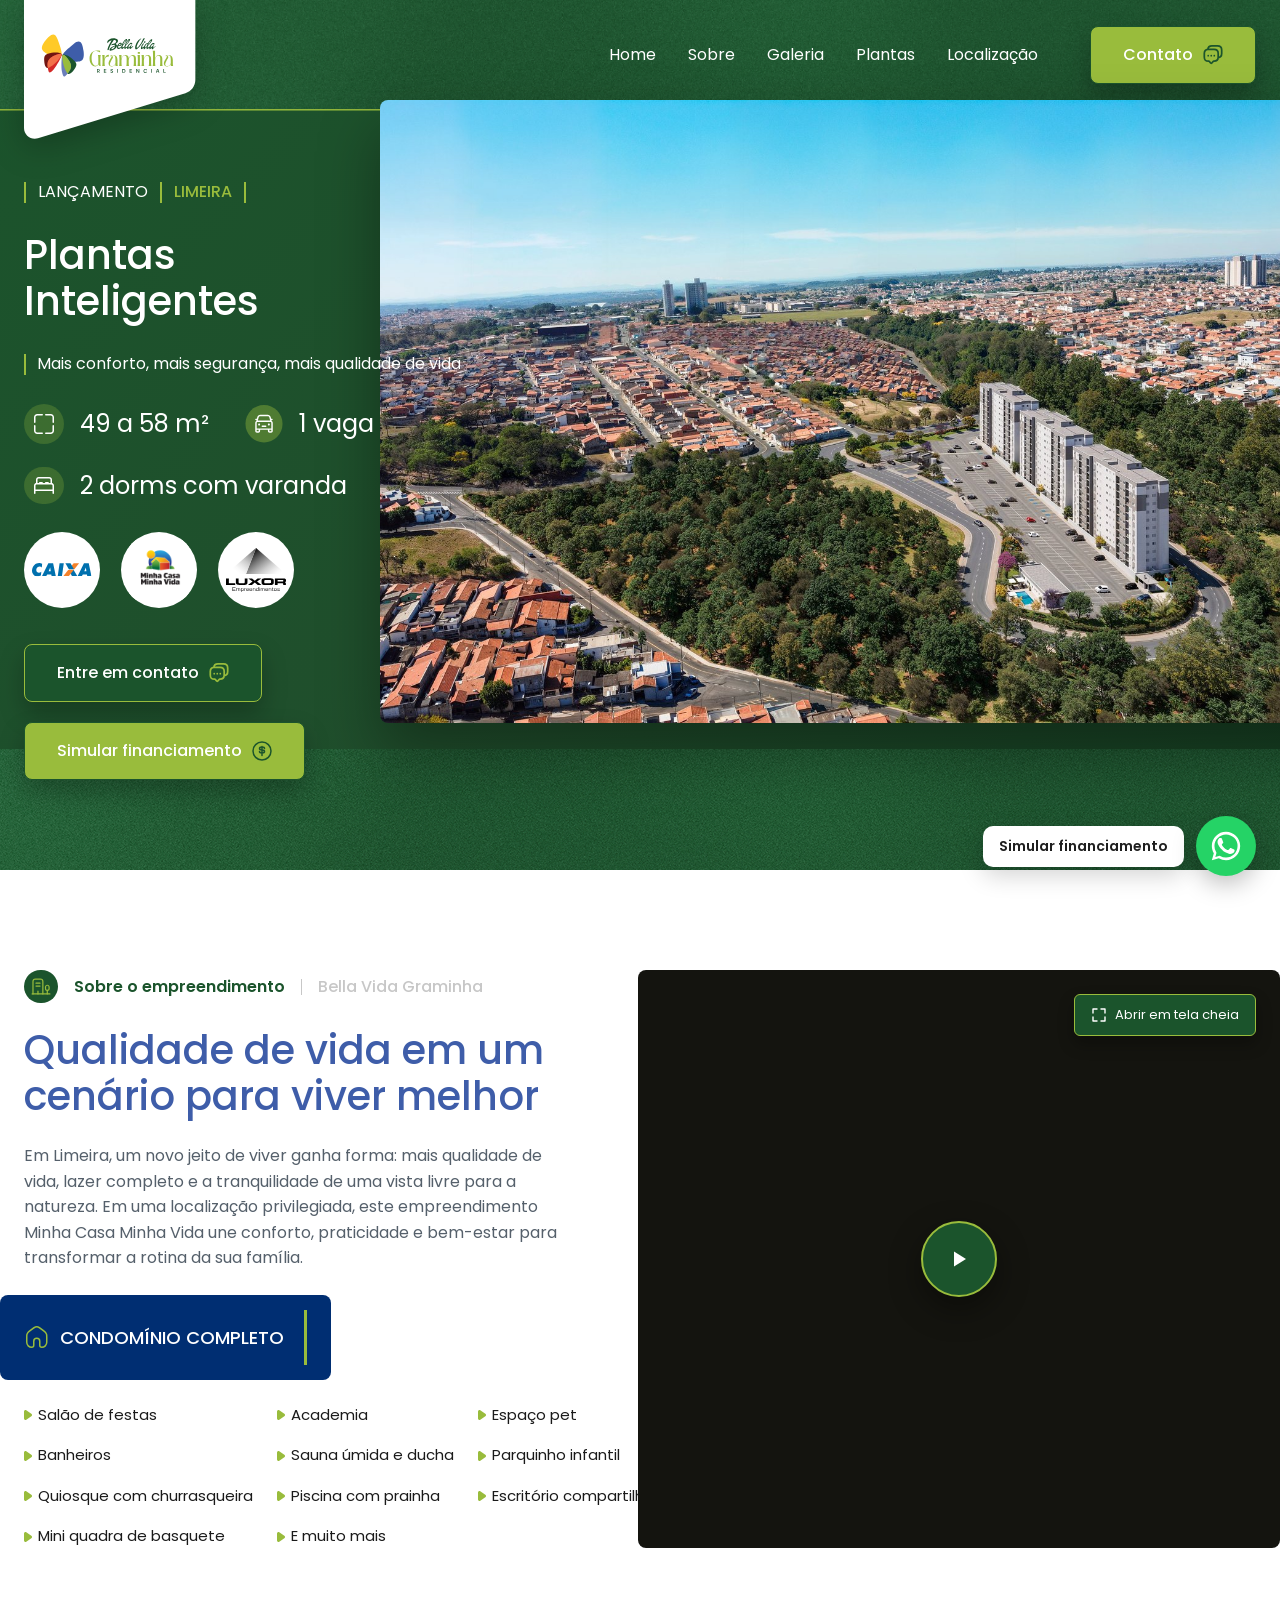
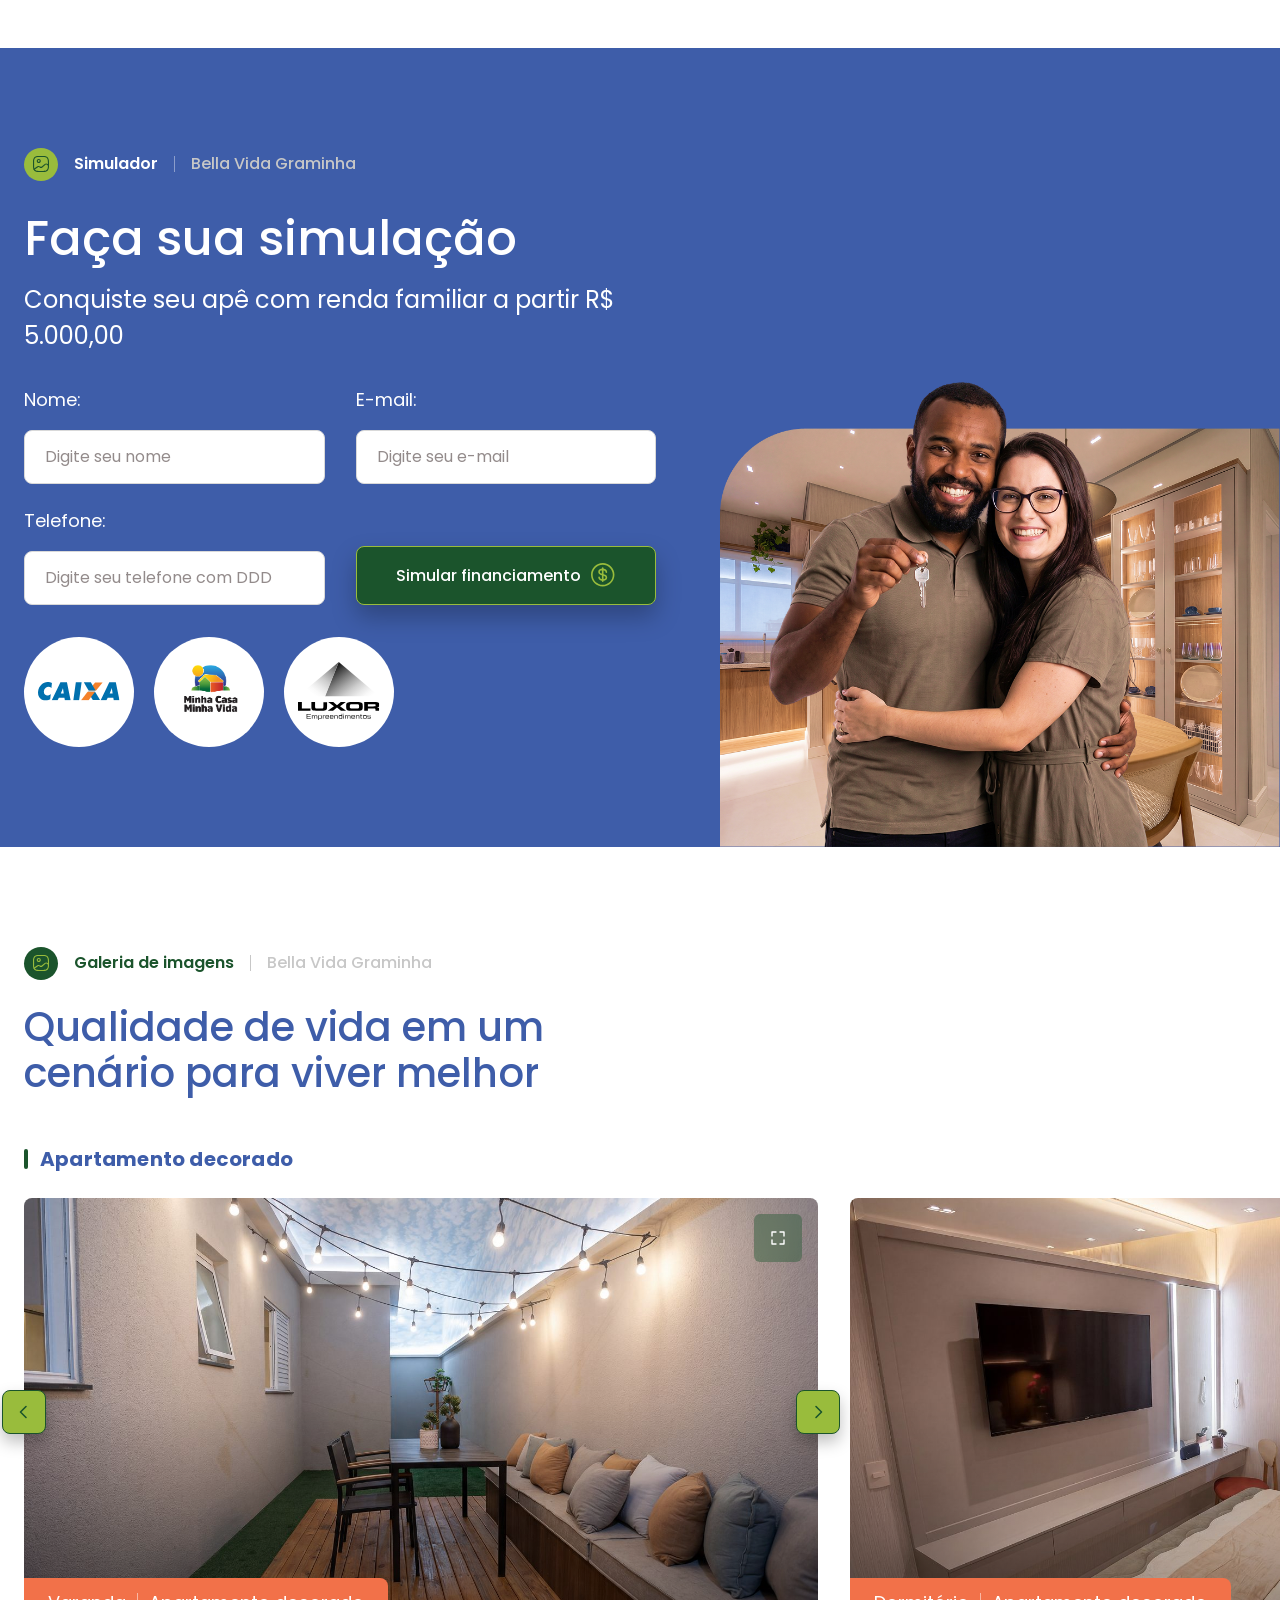
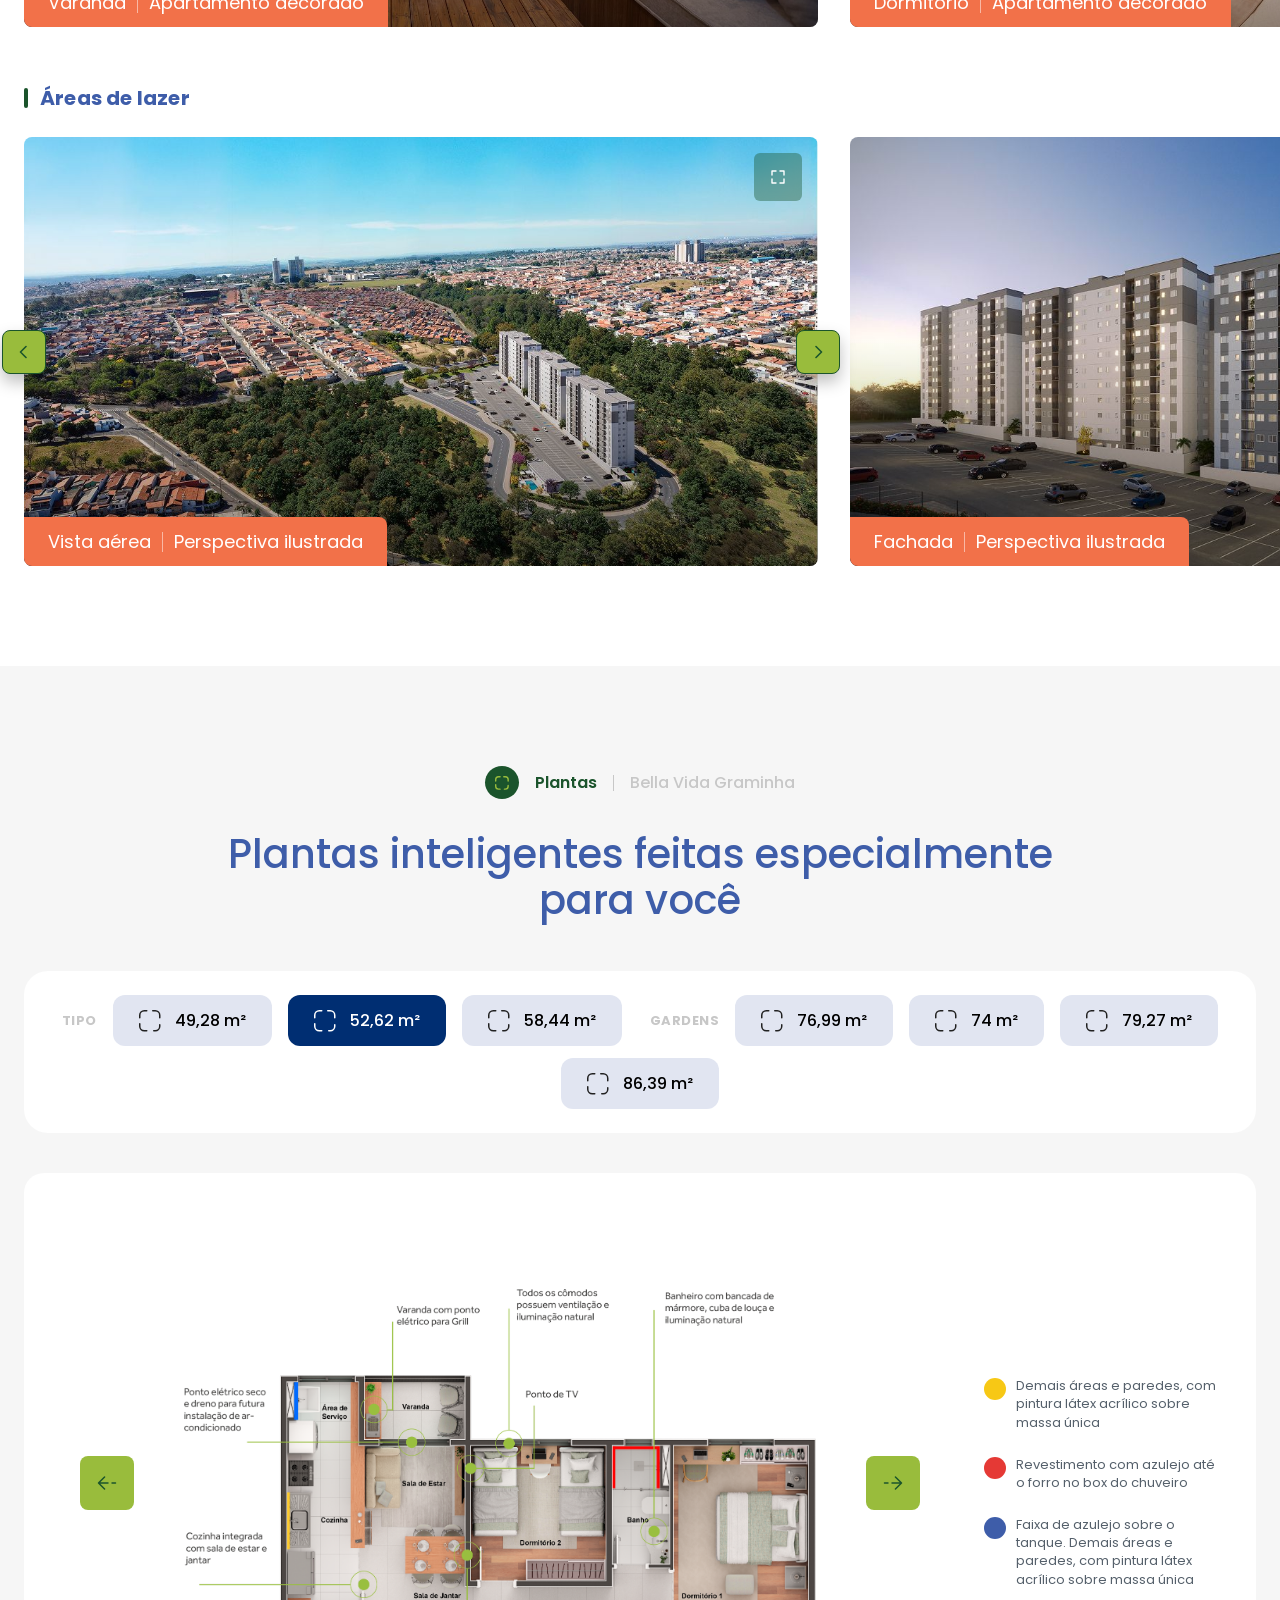
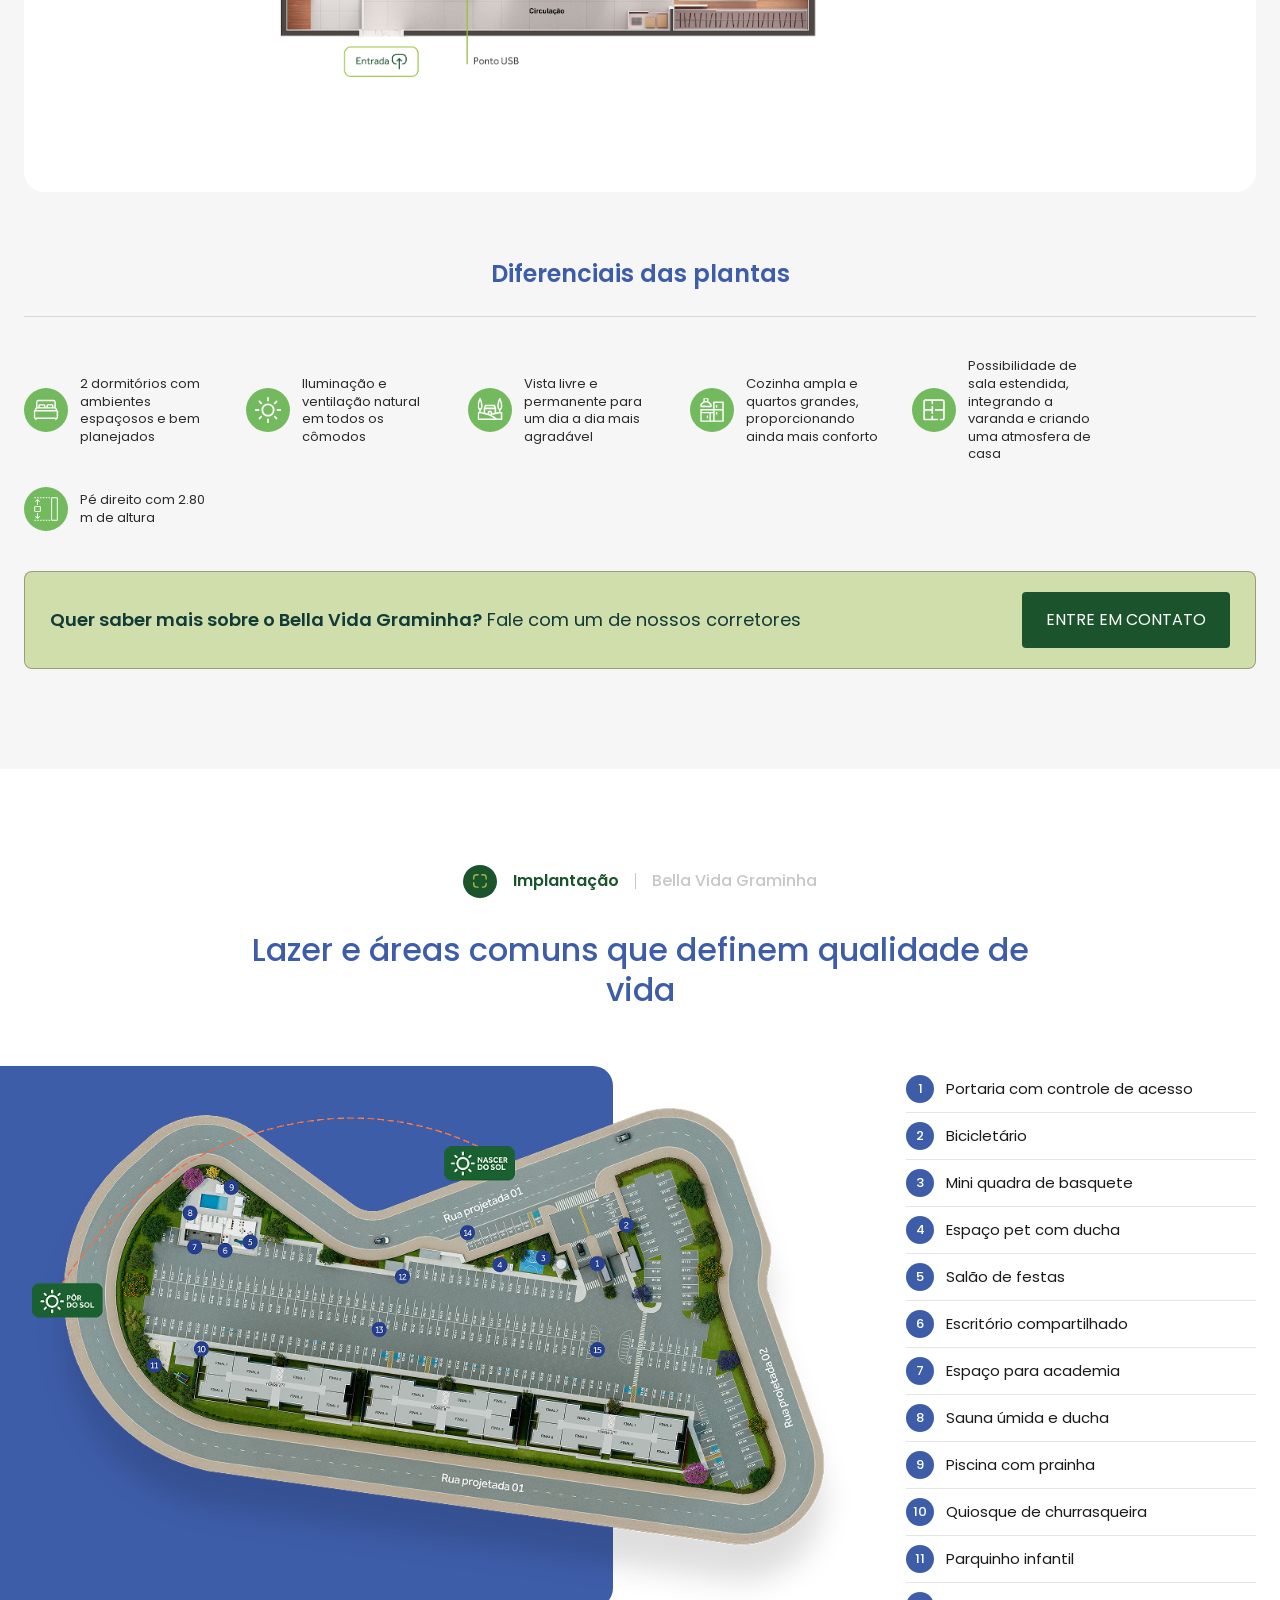
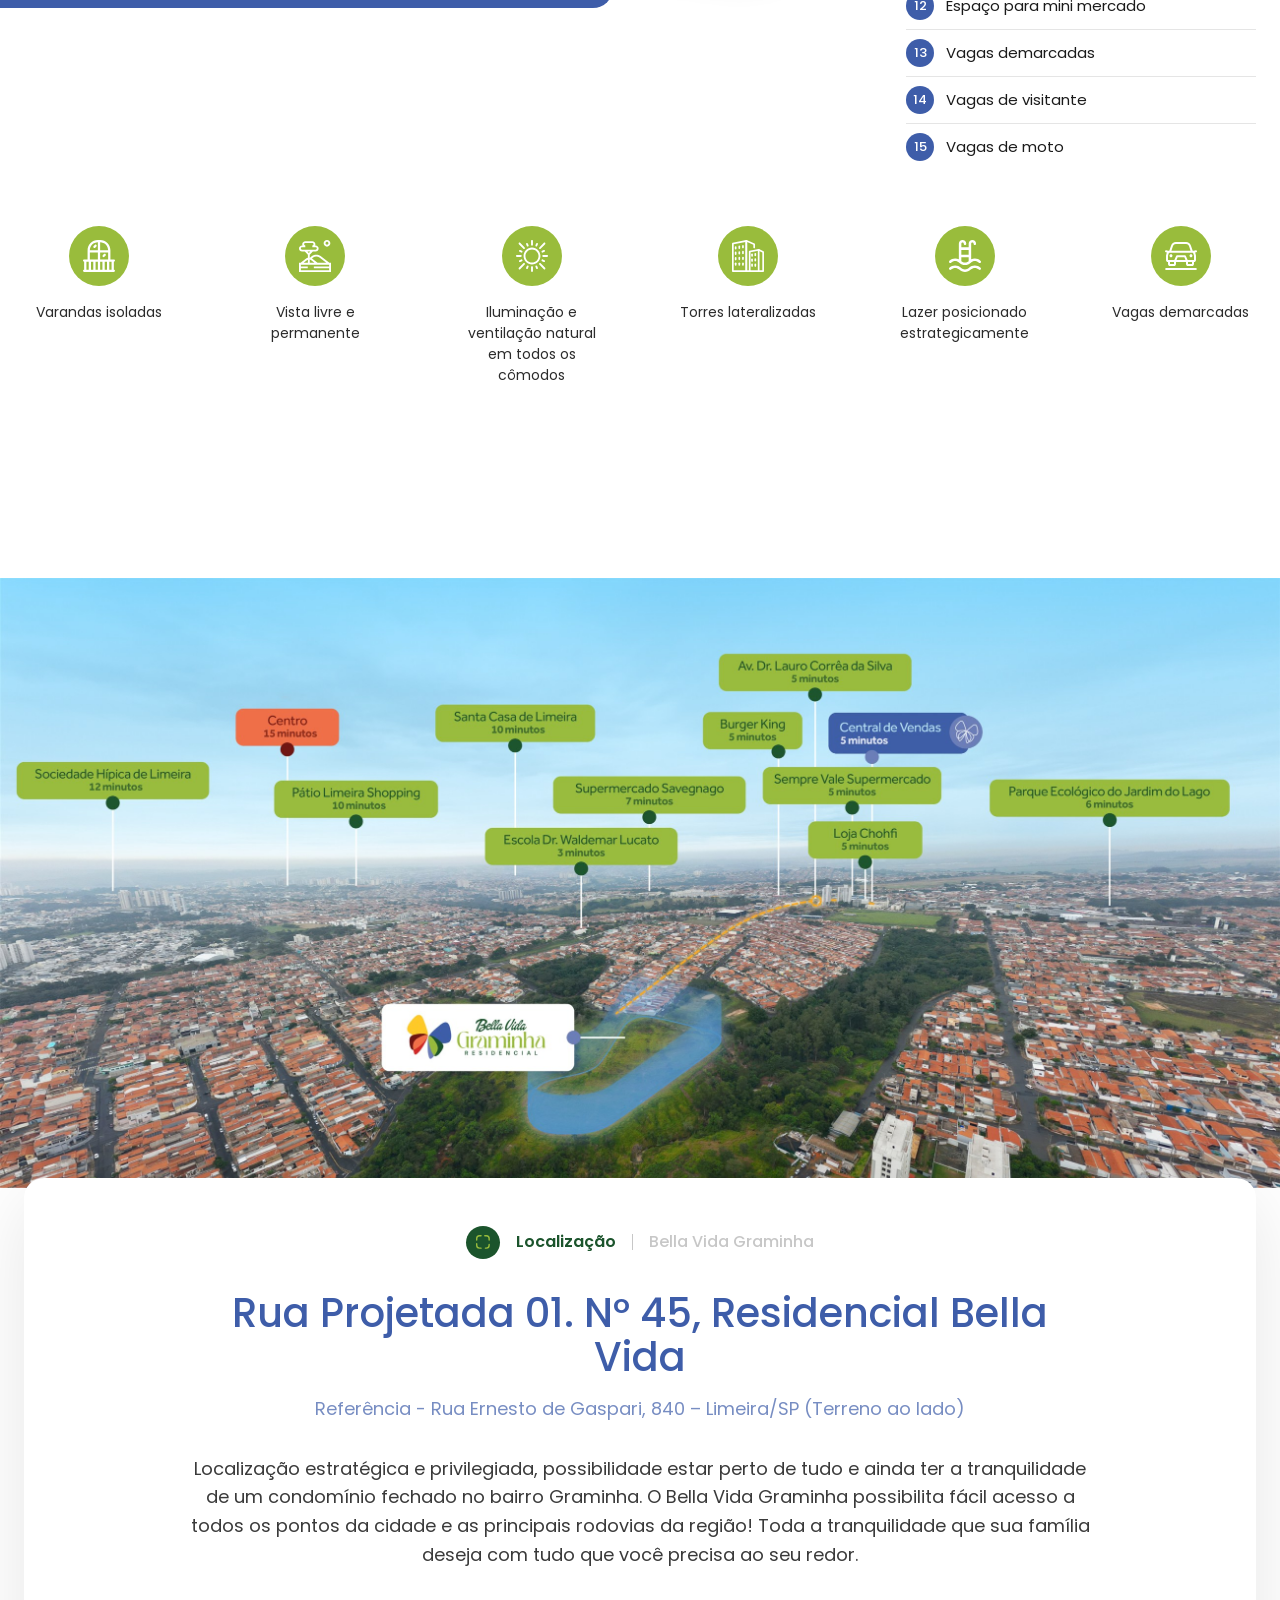
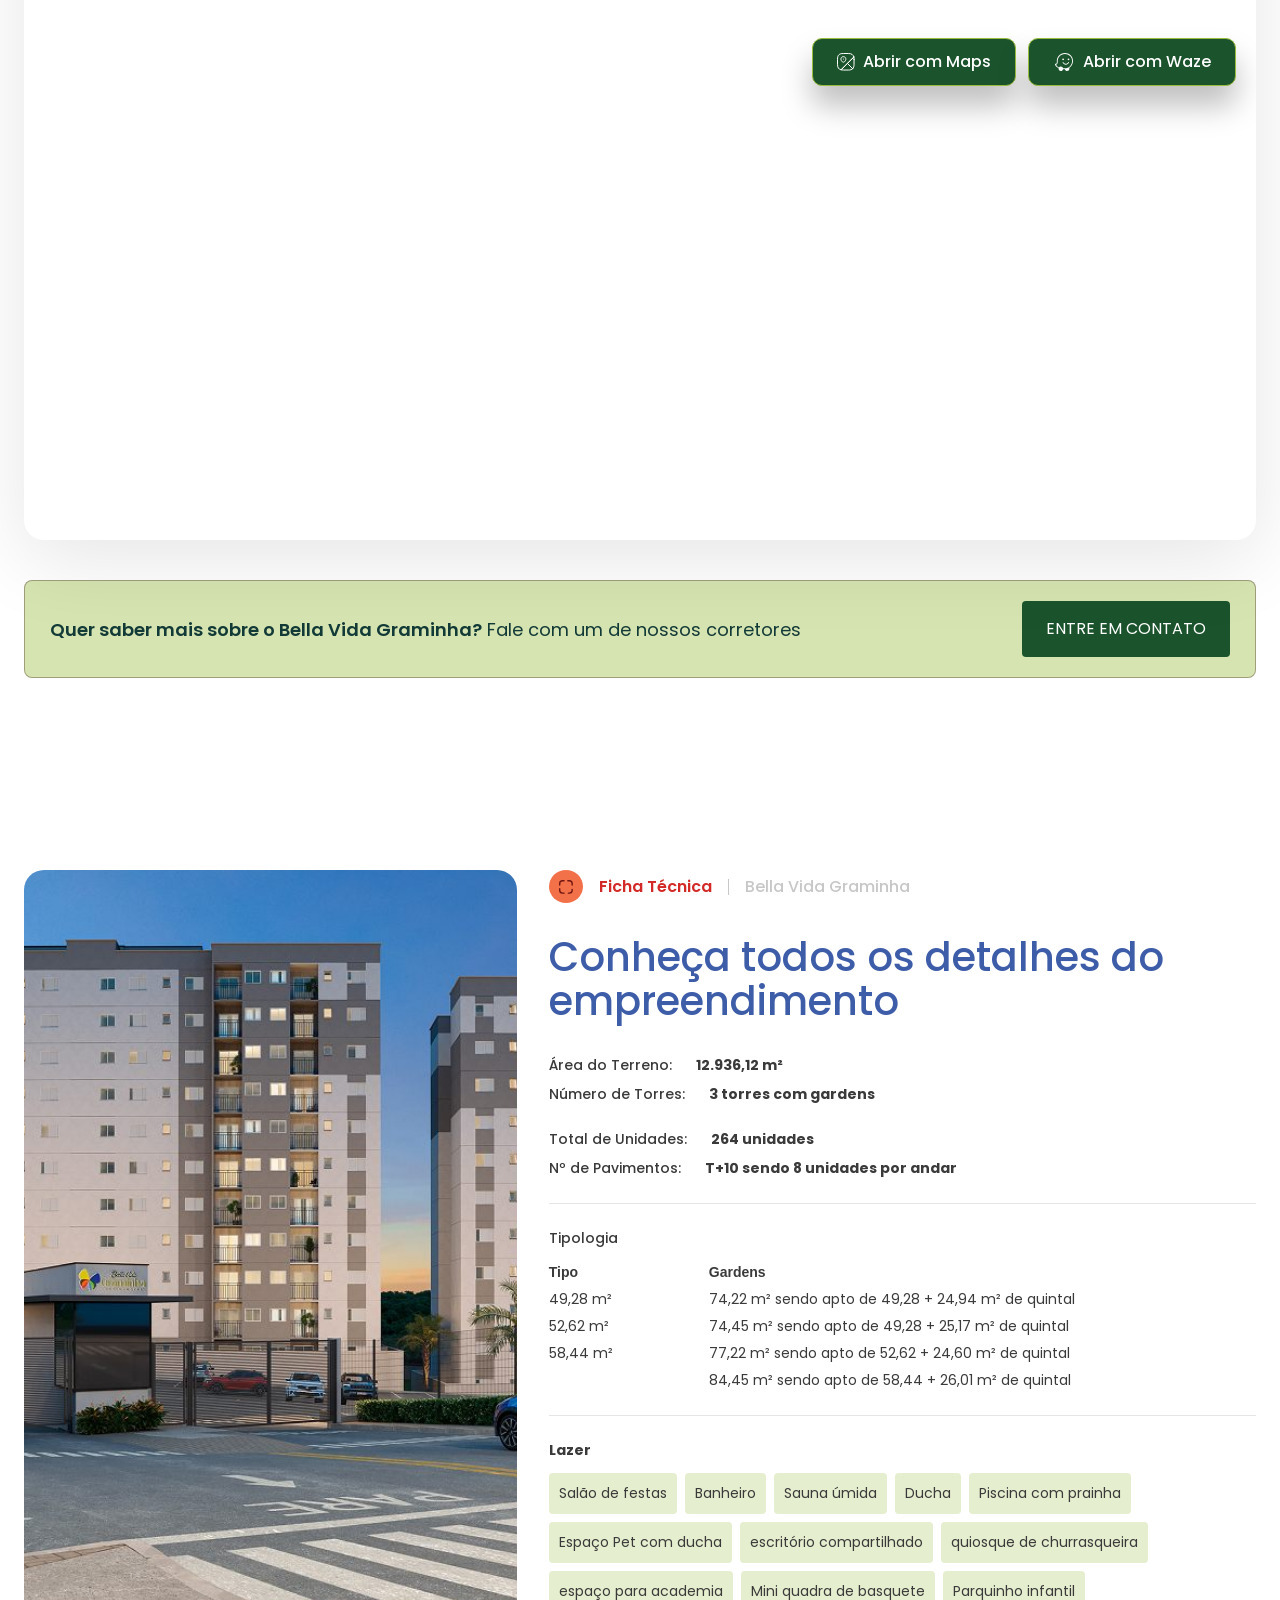
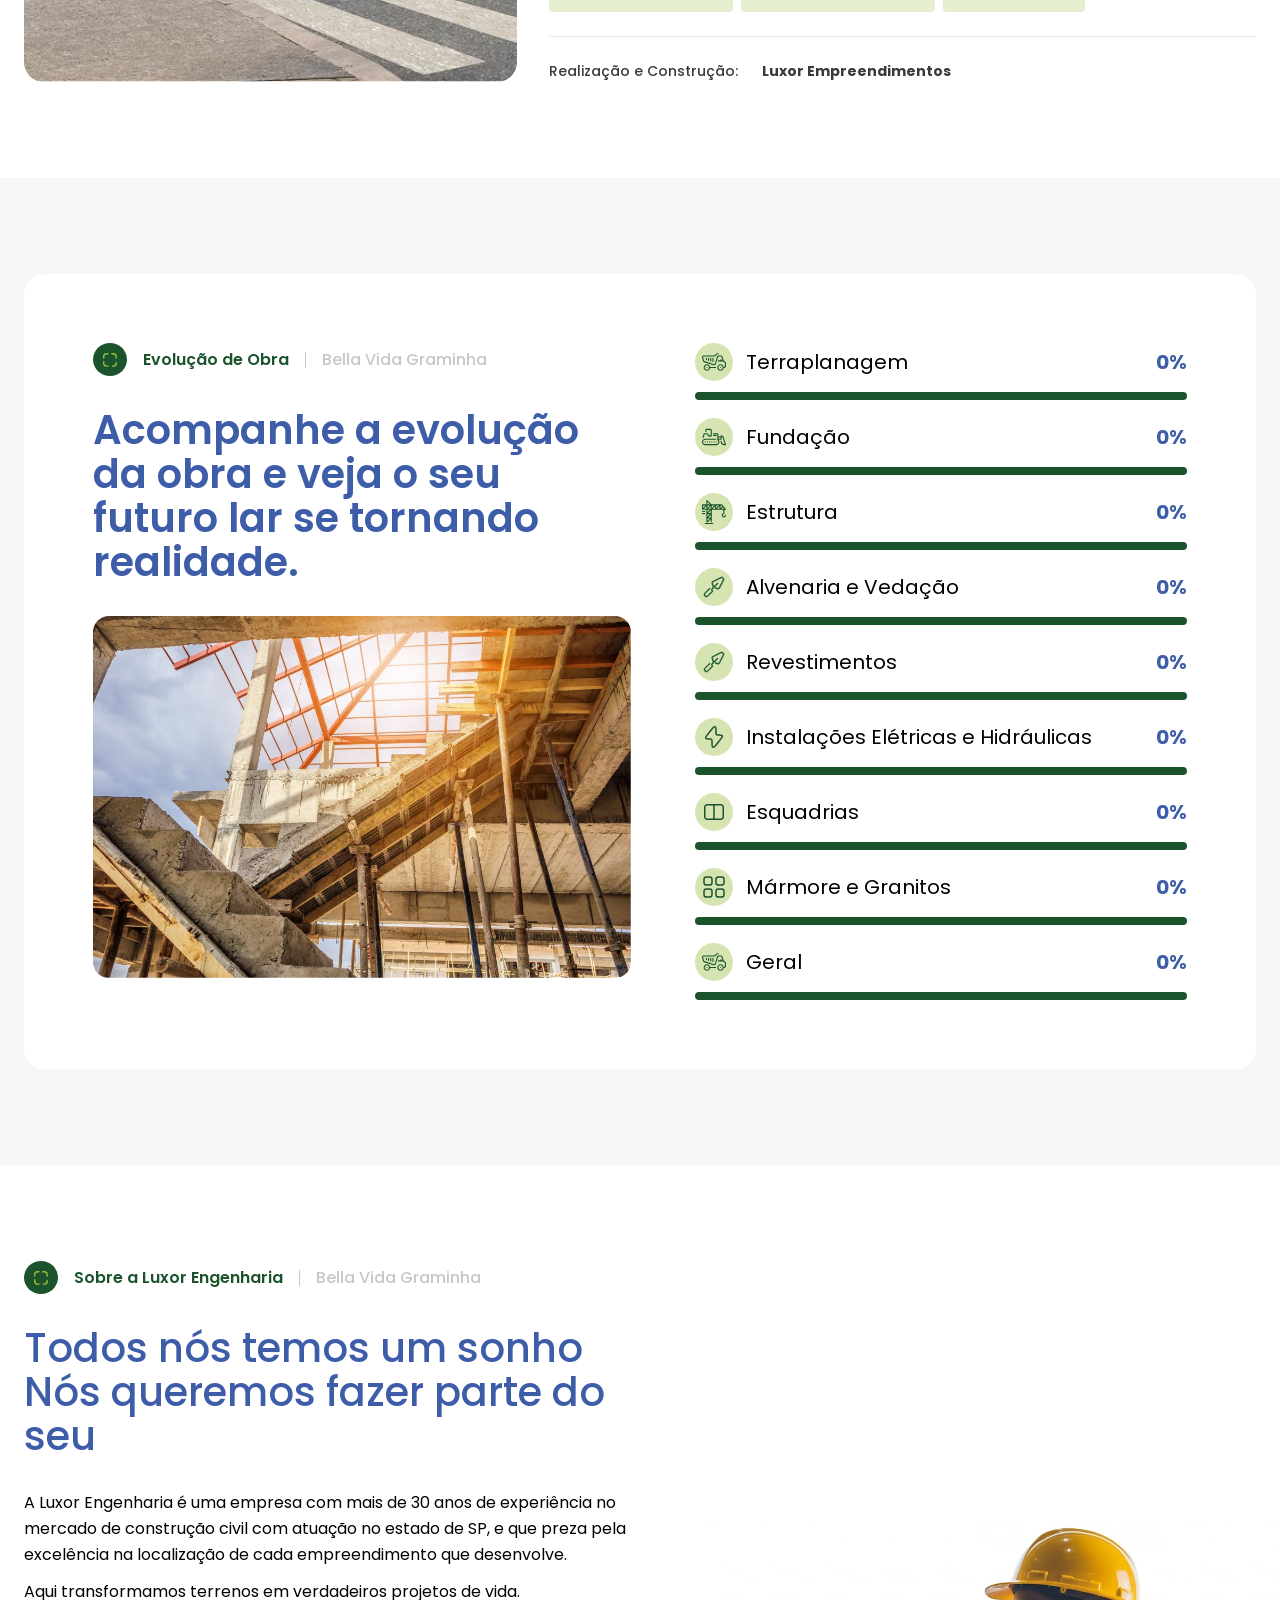
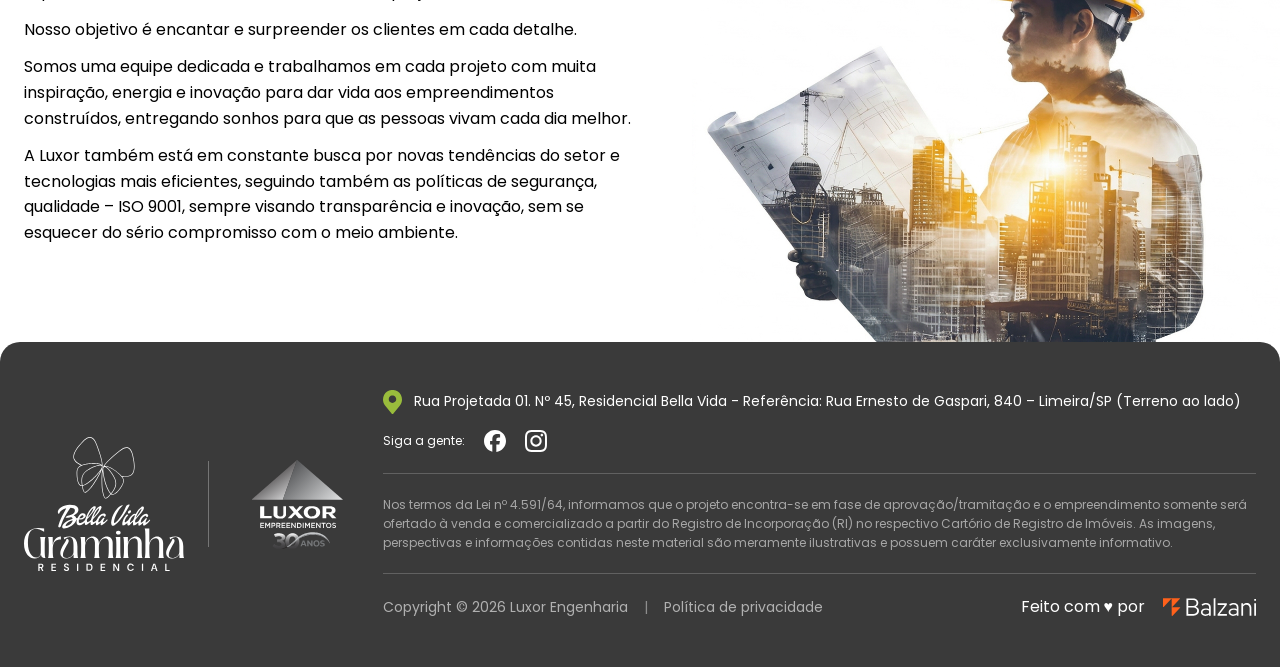
==== commit 53080dbb: "Corrige sobreposicao da imagem sobre o texto na secao "Sobre a Luxor" Em varias larguras de tela des" ====
--- a/index.html
+++ b/index.html
@@ -17,7 +17,7 @@
   <link rel="preconnect" href="https://fonts.gstatic.com" crossorigin>
   <link href="https://fonts.googleapis.com/css2?family=Poppins:wght@400;500;600;700&display=swap" rel="stylesheet">
   <link rel="stylesheet" href="https://use.typekit.net/txp2snz.css">
-  <link rel="stylesheet" href="css/main.css?v=137">
+  <link rel="stylesheet" href="css/main.css?v=138">
 </head>
 <body>
   <!-- Google Tag Manager (noscript) -->
--- a/css/main.css
+++ b/css/main.css
@@ -2317,9 +2317,9 @@
 .sobre-luxor__media {
   --bleed: calc((100vw - min(var(--container-width), 100vw)) / 2 + var(--container-padding));
   position: absolute;
+  left: calc(620px + 48px);
   right: calc(-1 * var(--bleed));
   bottom: -96px;
-  width: 74%;
   max-width: 1040px;
   z-index: 1;
 }
@@ -2362,7 +2362,7 @@
   margin-bottom: 0;
 }
 
-@media (max-width: 900px) {
+@media (max-width: 1100px) {
   .sobre-luxor__col {
     max-width: 100%;
   }
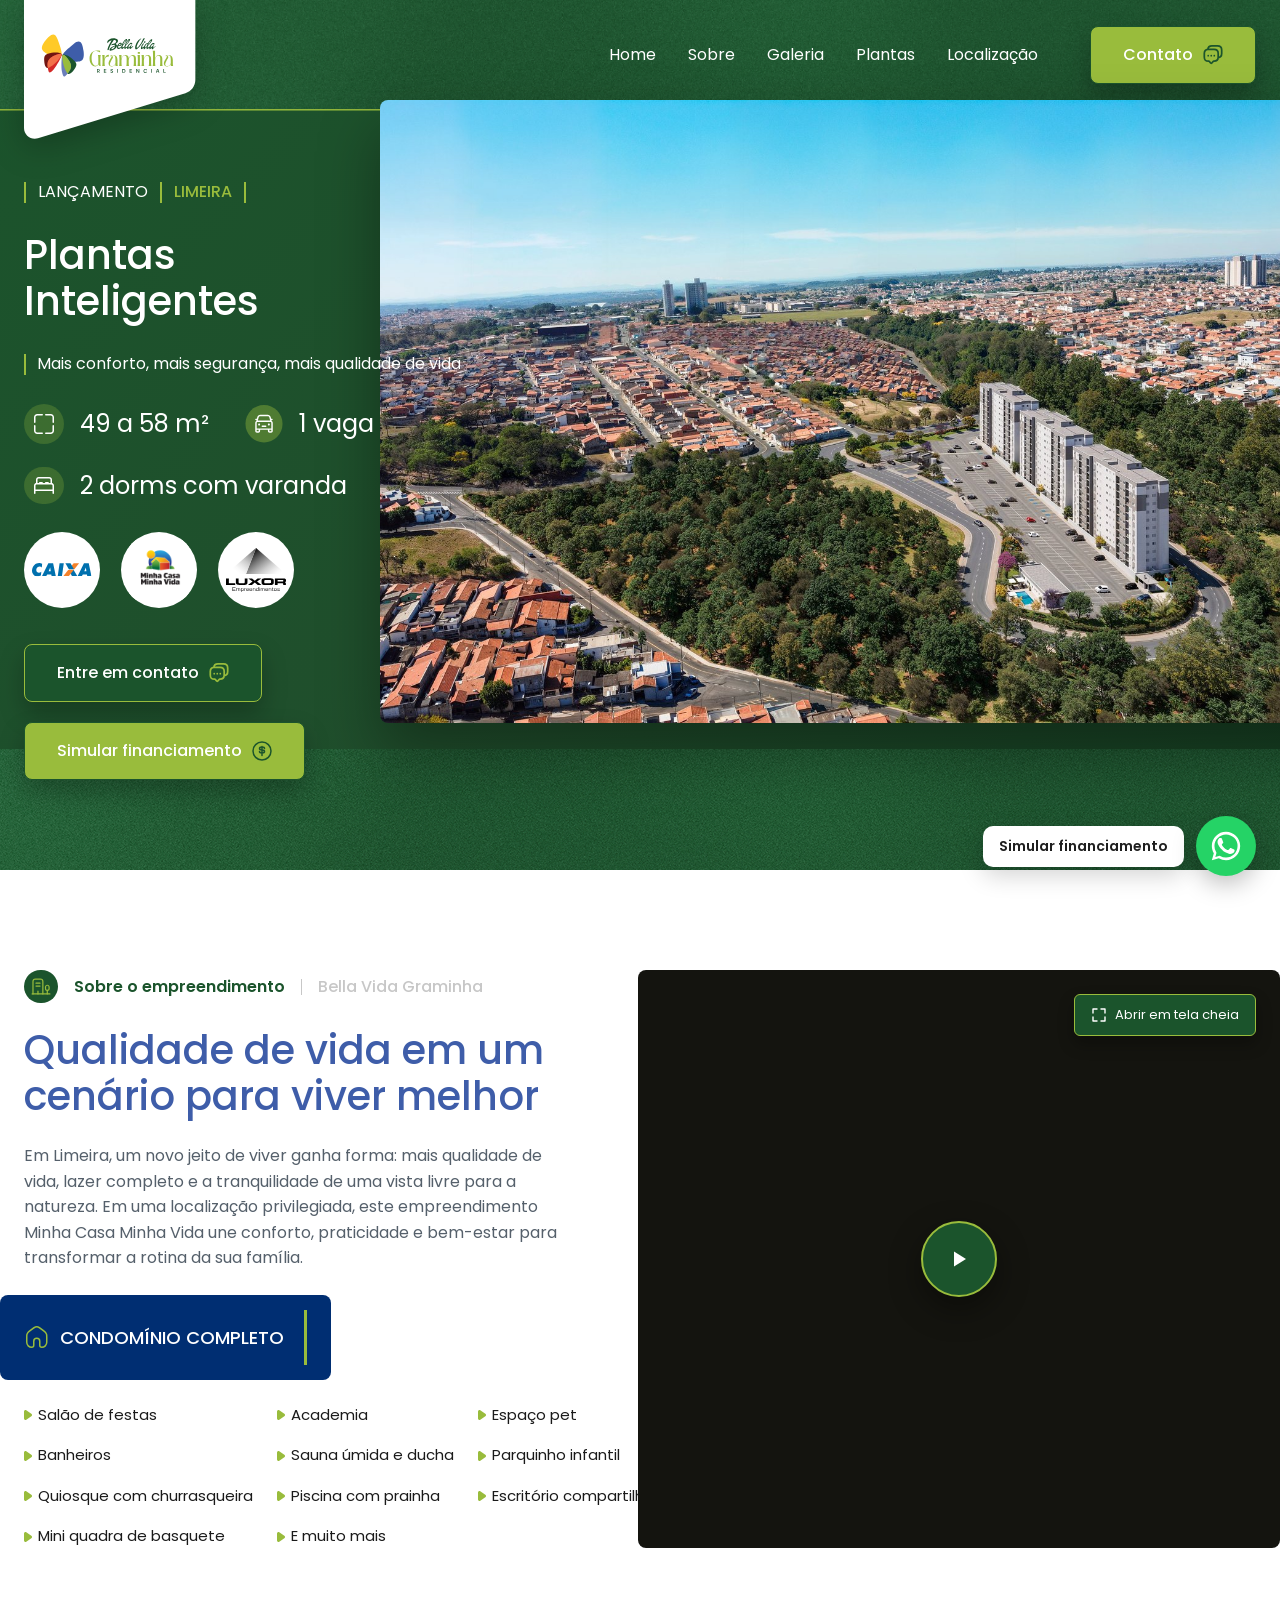
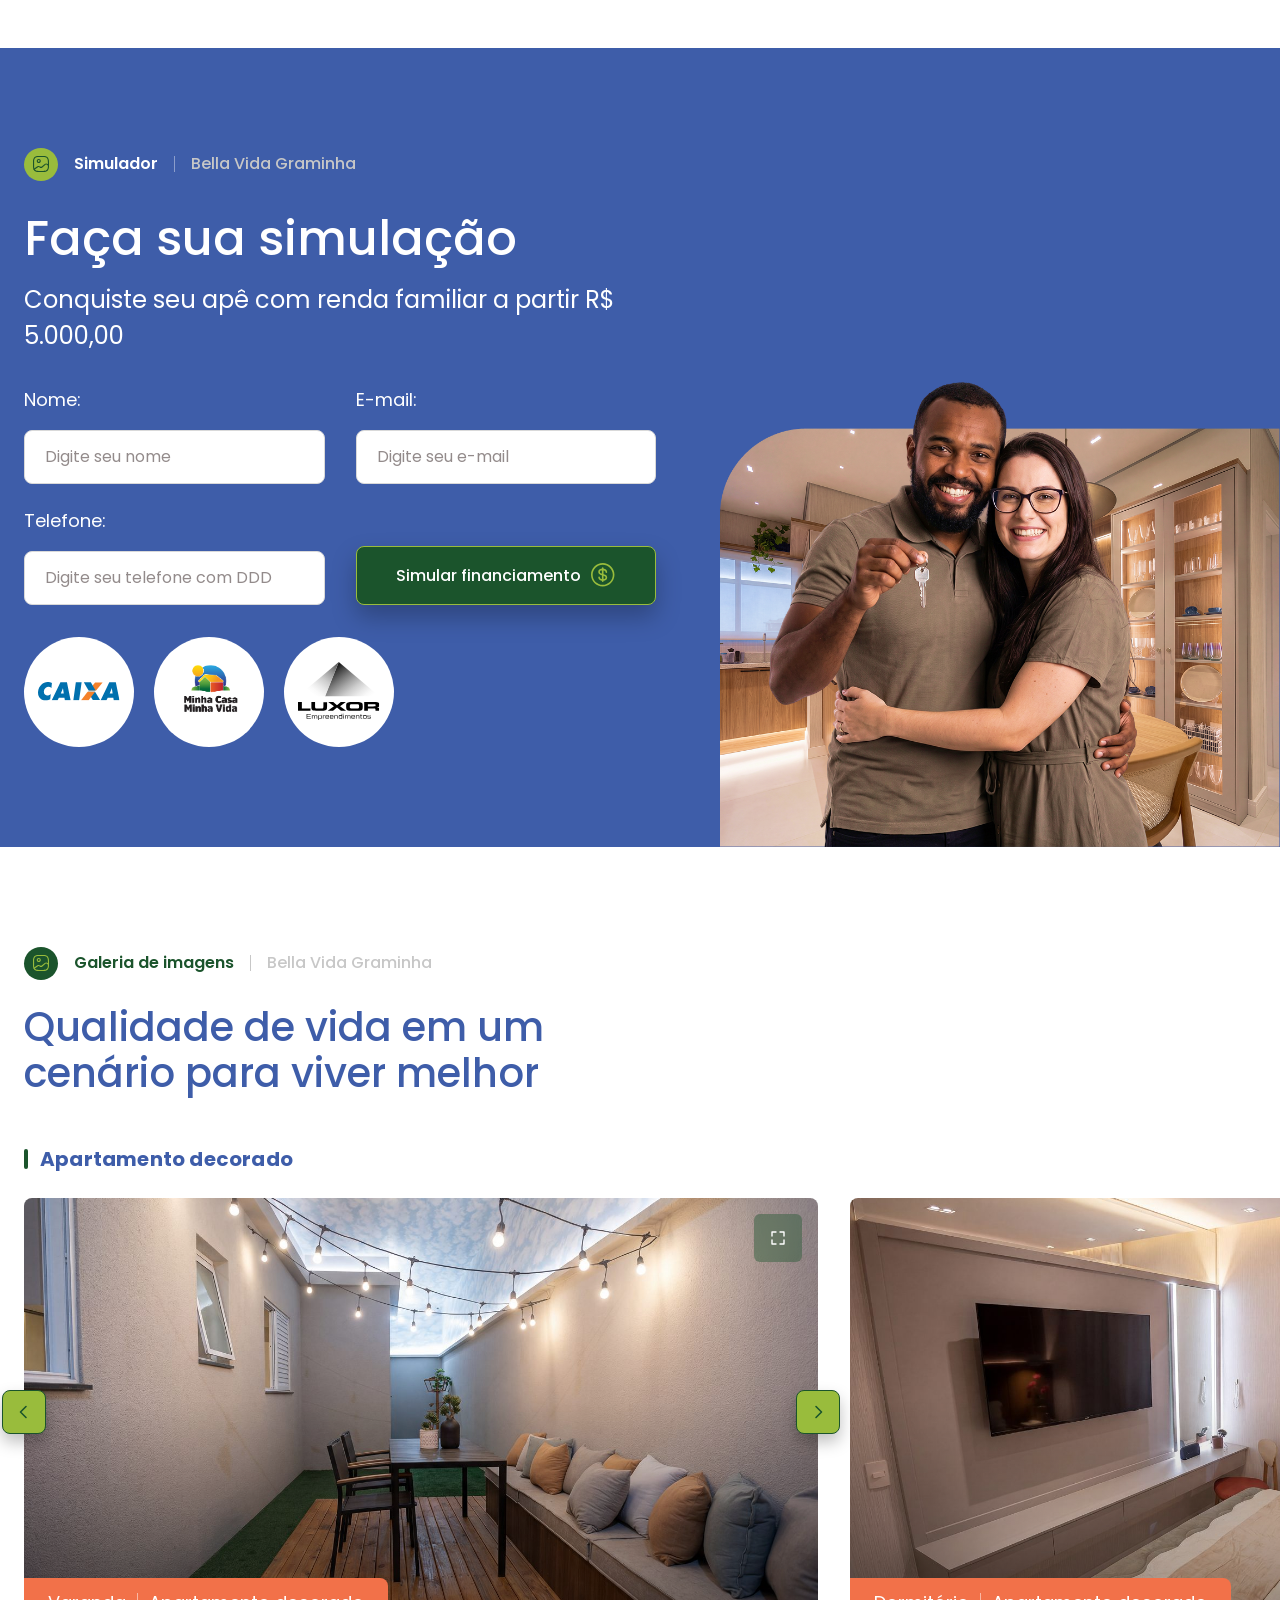
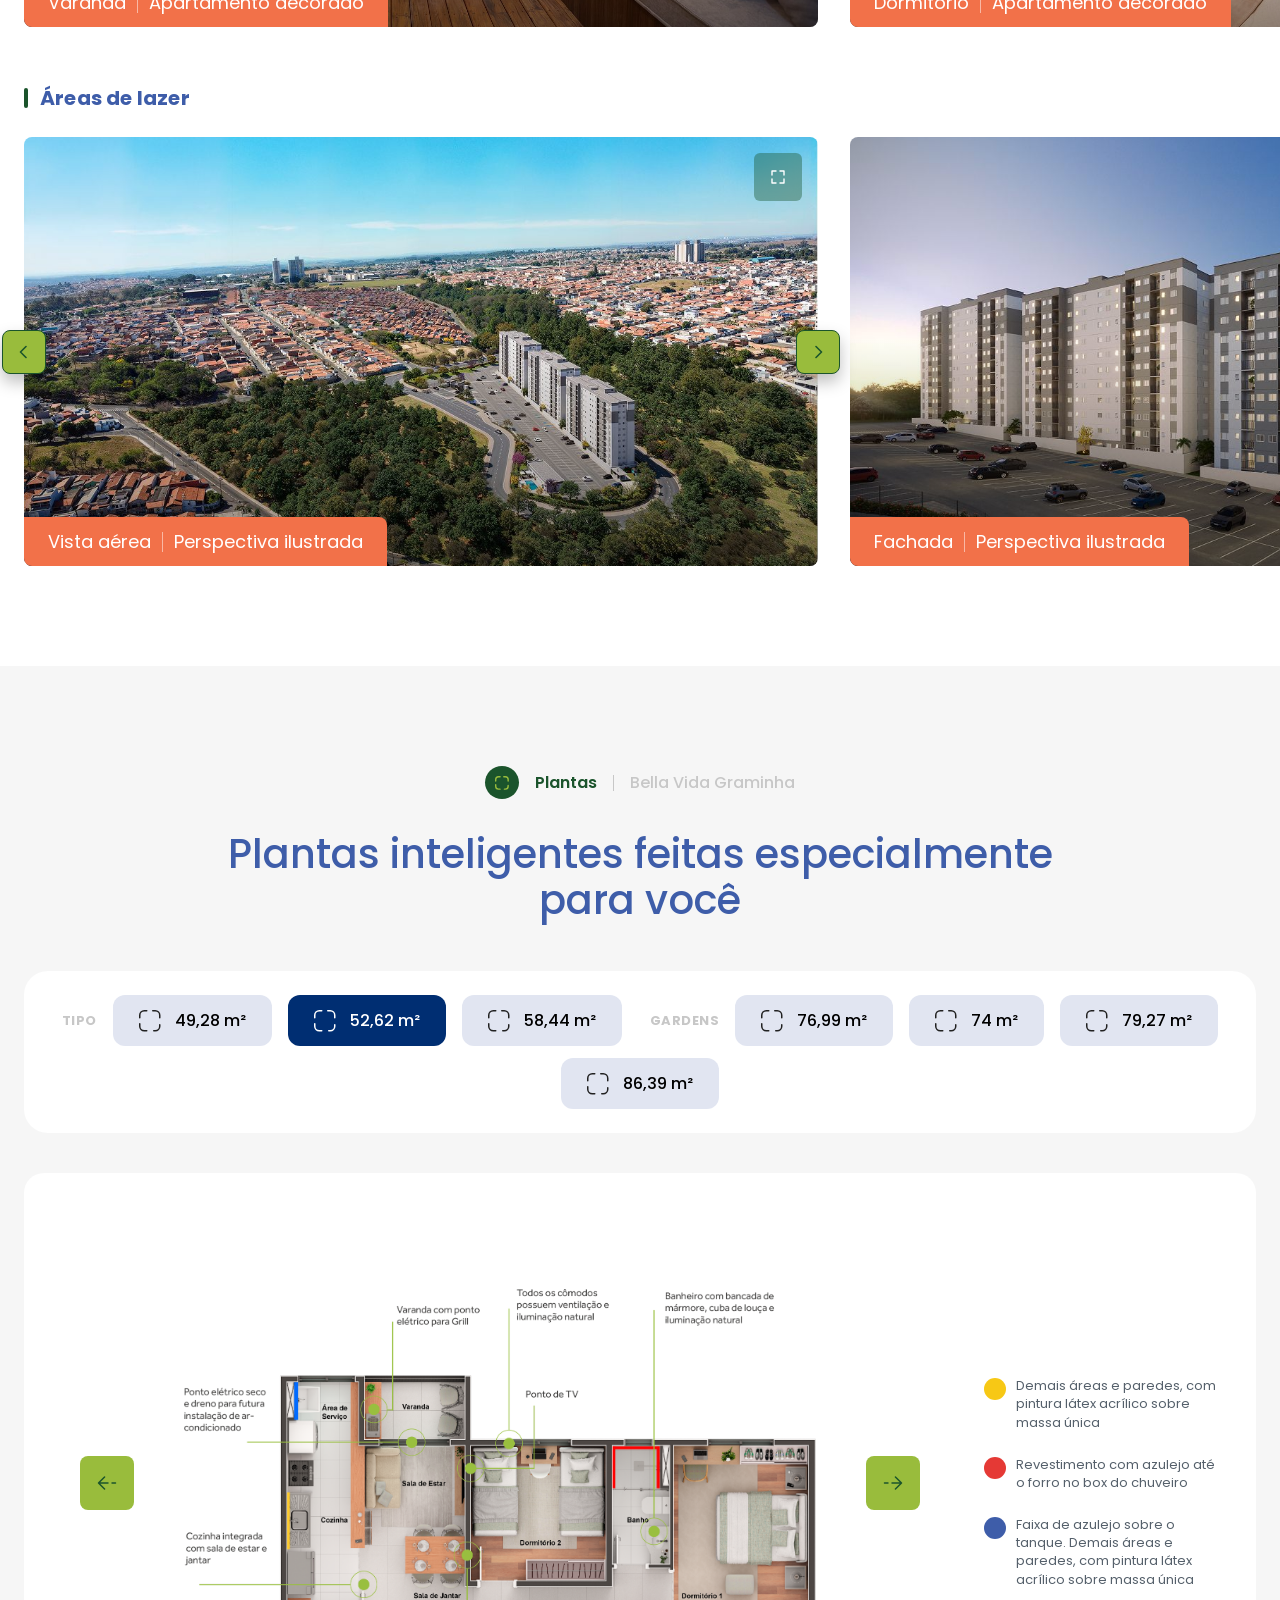
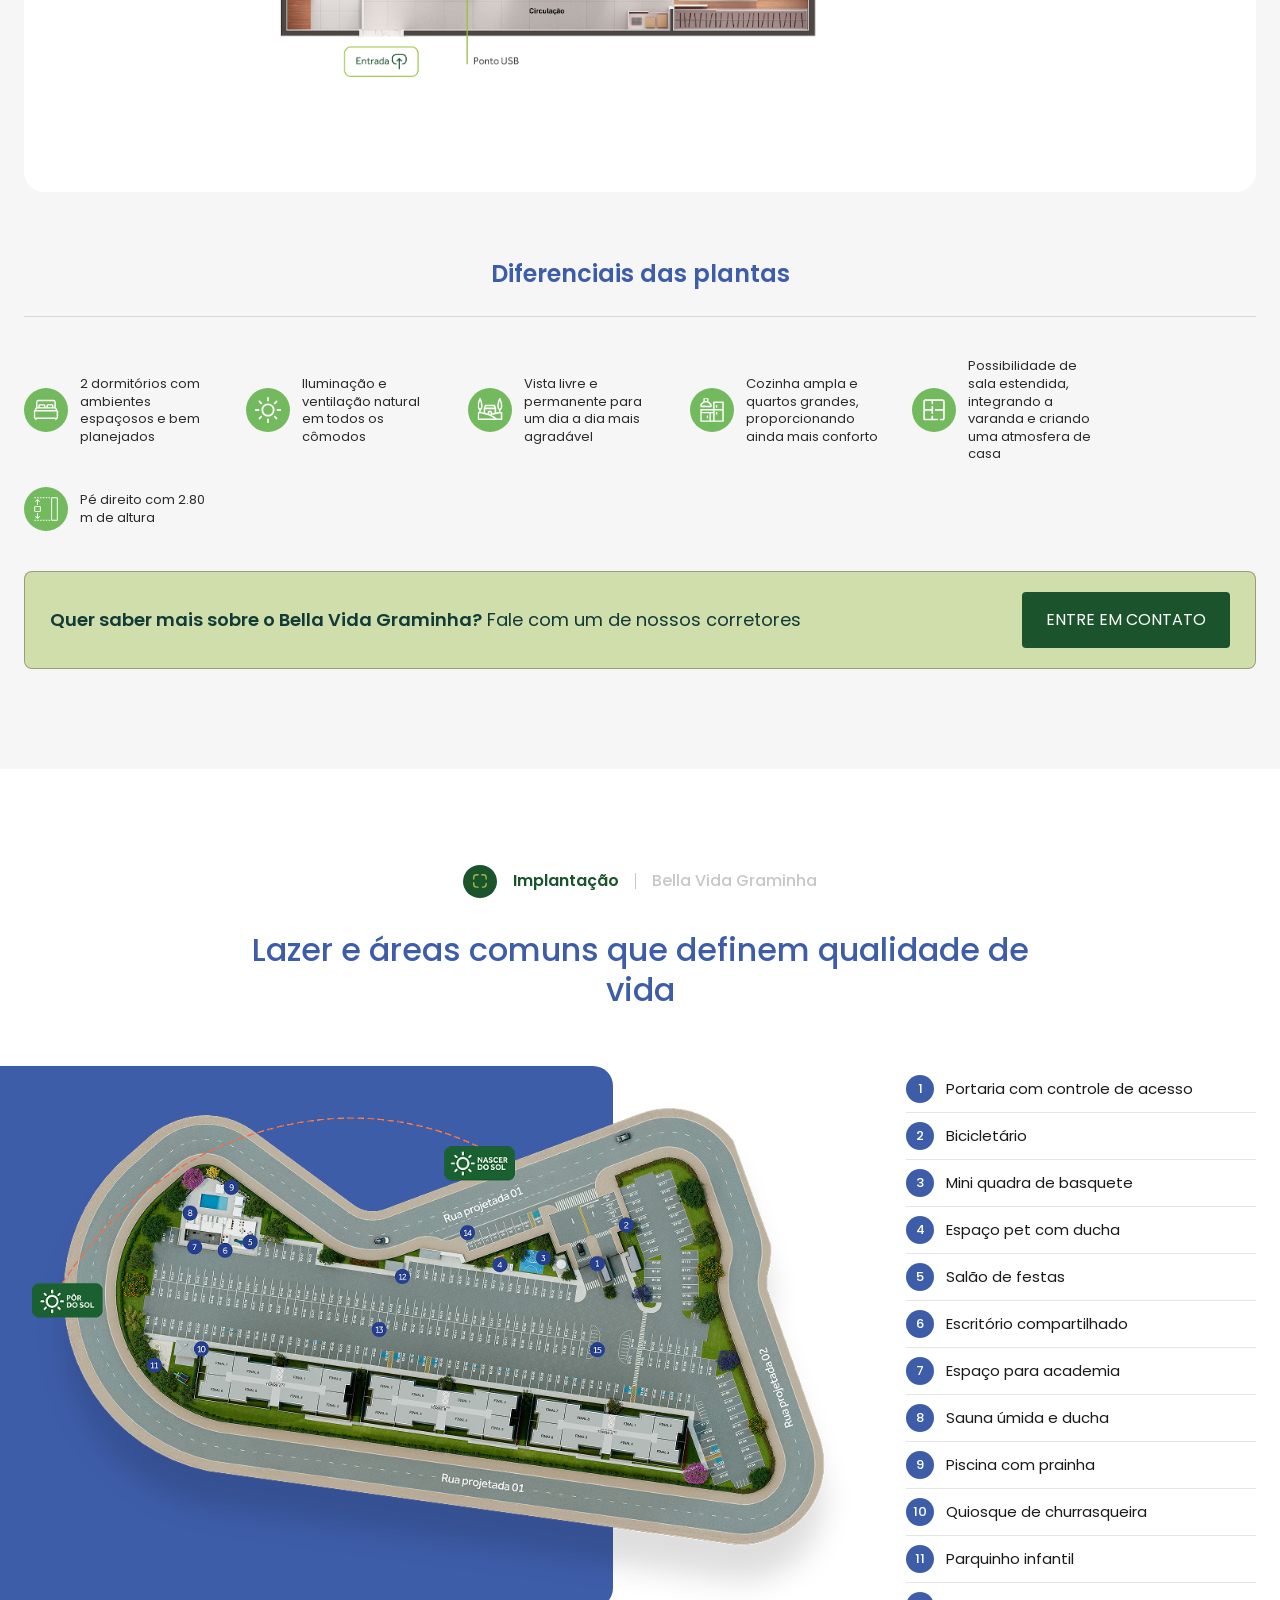
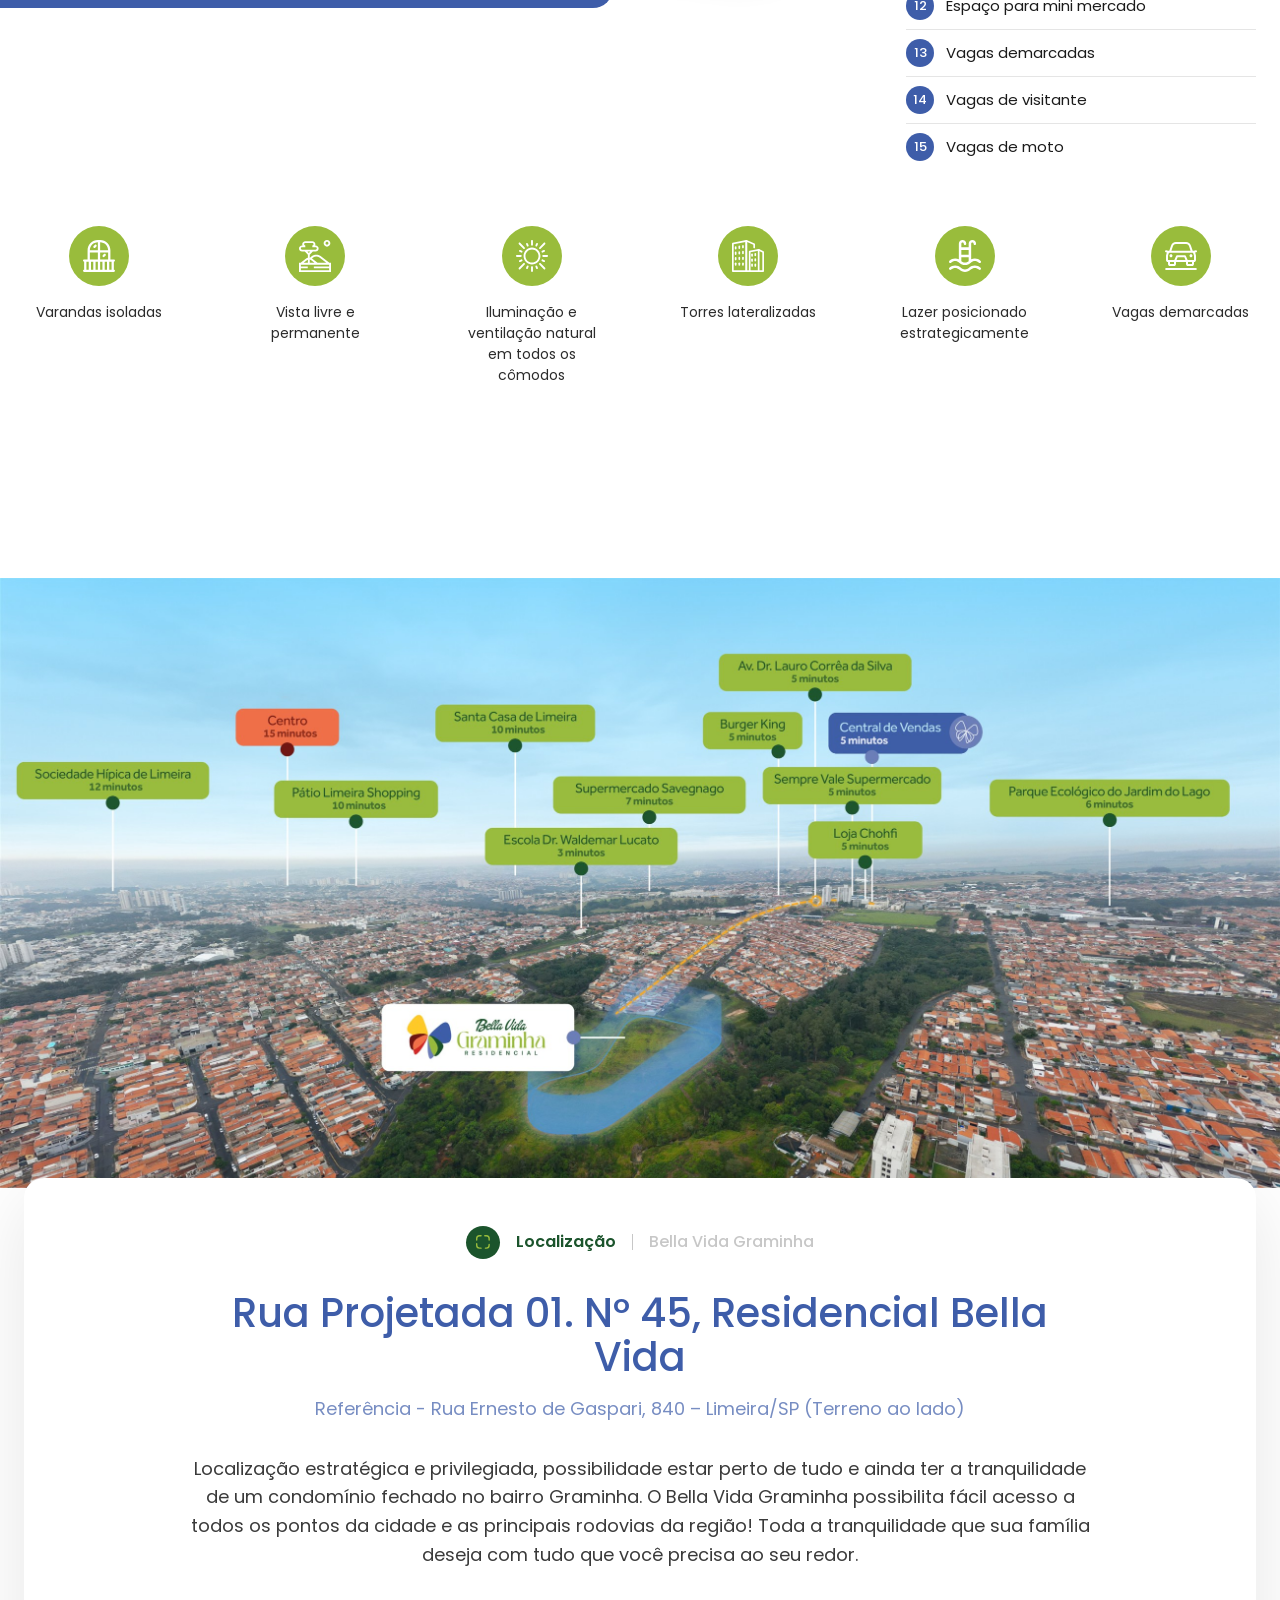
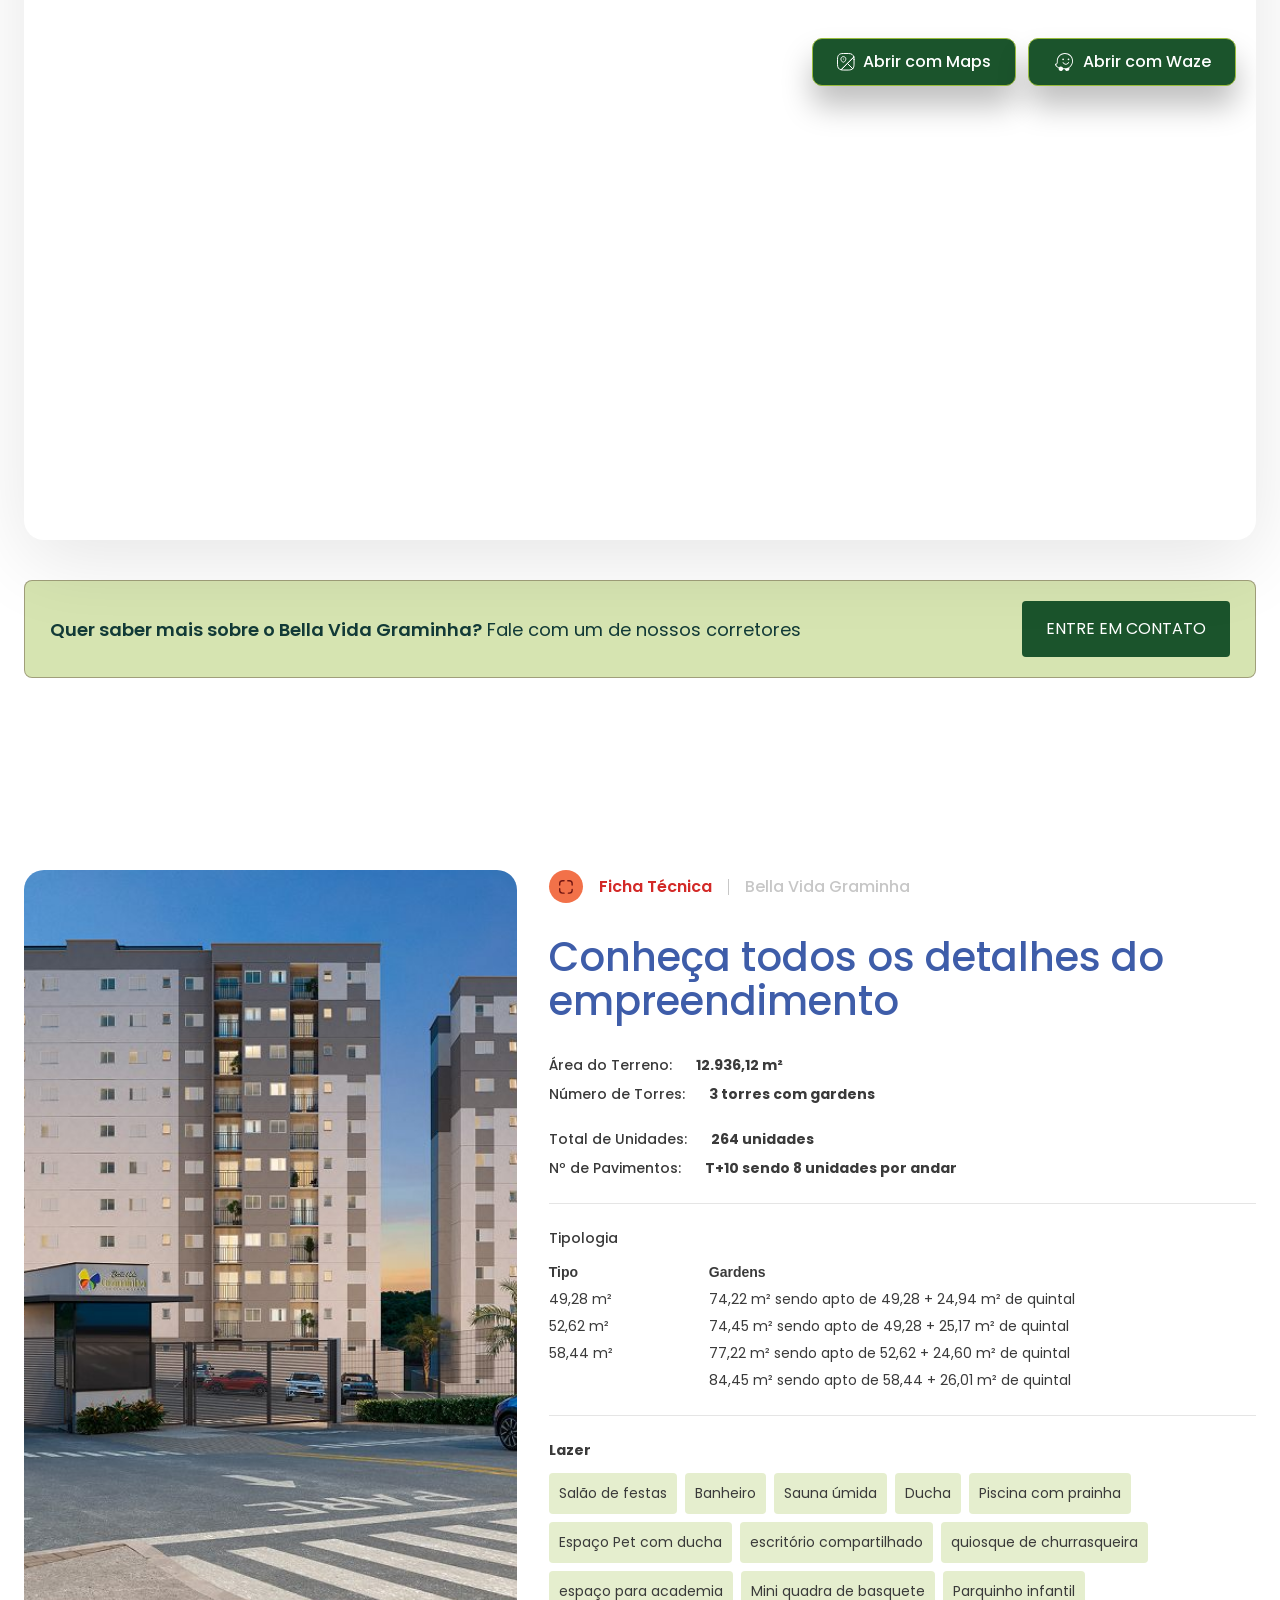
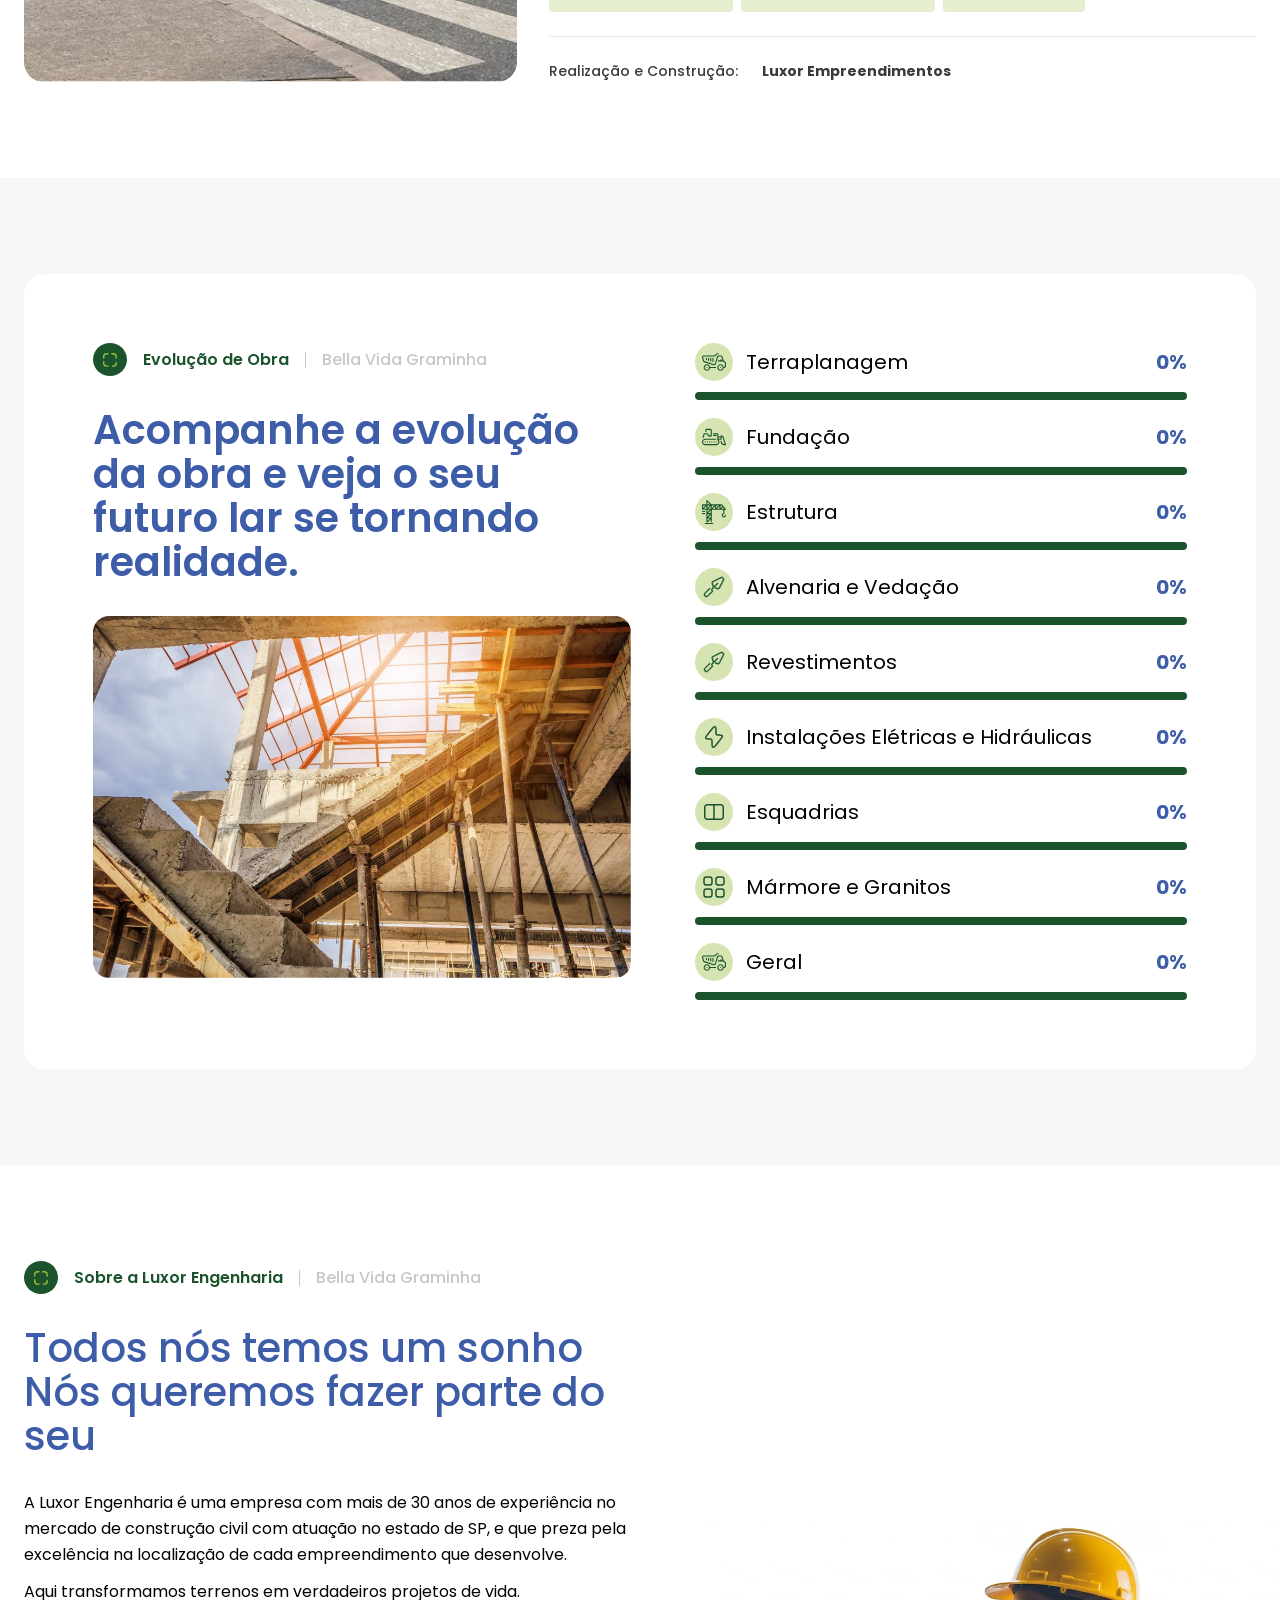
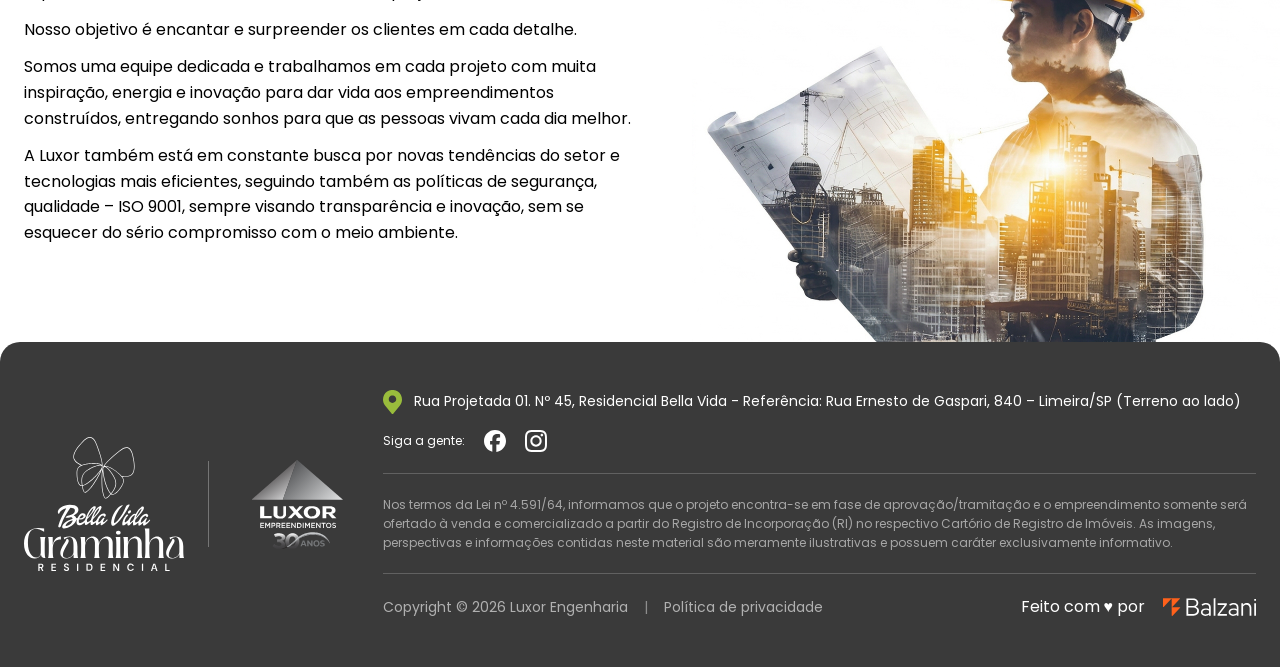
==== commit 573c59d6: "Adiciona favicon do Bella Vida Graminha Inclui o link rel="icon" apontando para assets/icons/FAVICON" ====
--- a/index.html
+++ b/index.html
@@ -13,6 +13,7 @@
   <!-- End Google Tag Manager -->
   <title>Bella Vida Graminha | Luxor Engenharia</title>
   <meta name="description" content="Bella Vida Graminha - Em Limeira, um novo jeito de viver ganha forma. Empreendimento Minha Casa Minha Vida com lazer completo.">
+  <link rel="icon" type="image/svg+xml" href="assets/icons/FAVICON.svg">
   <link rel="preconnect" href="https://fonts.googleapis.com">
   <link rel="preconnect" href="https://fonts.gstatic.com" crossorigin>
   <link href="https://fonts.googleapis.com/css2?family=Poppins:wght@400;500;600;700&display=swap" rel="stylesheet">
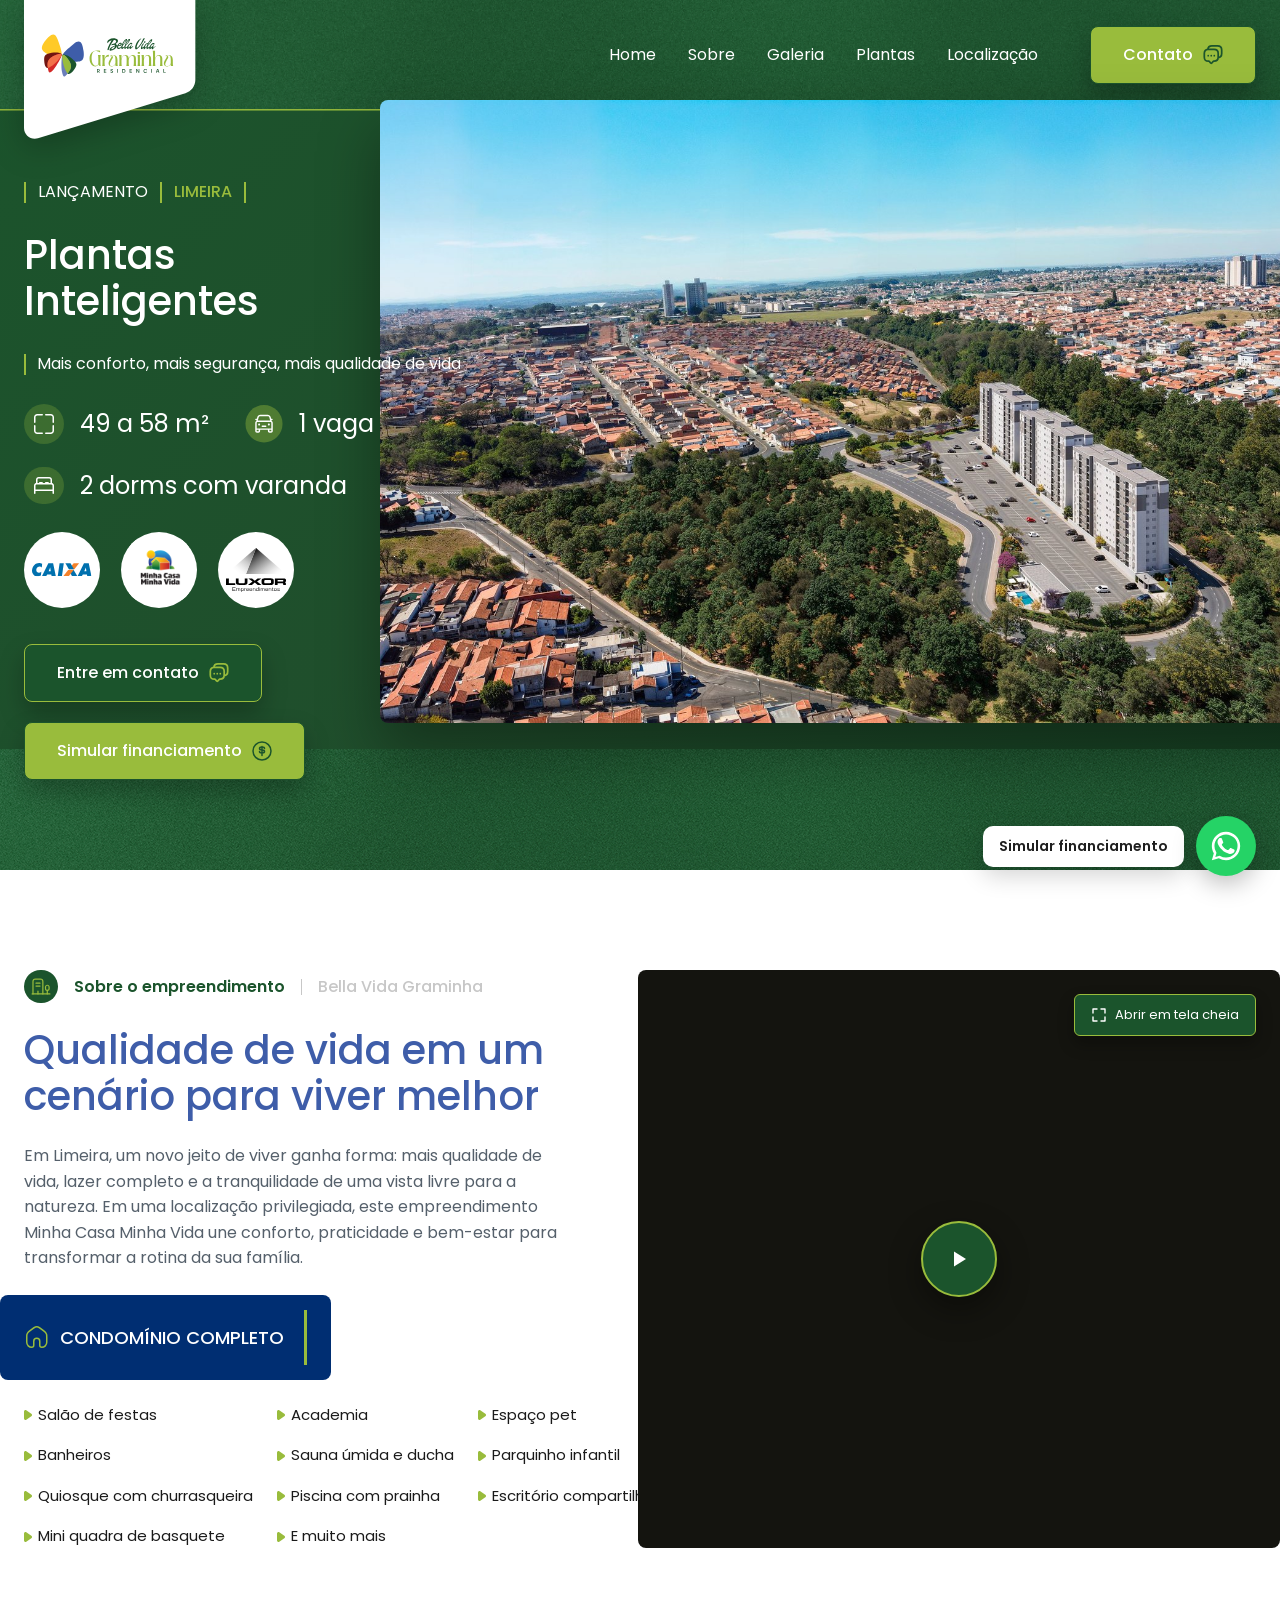
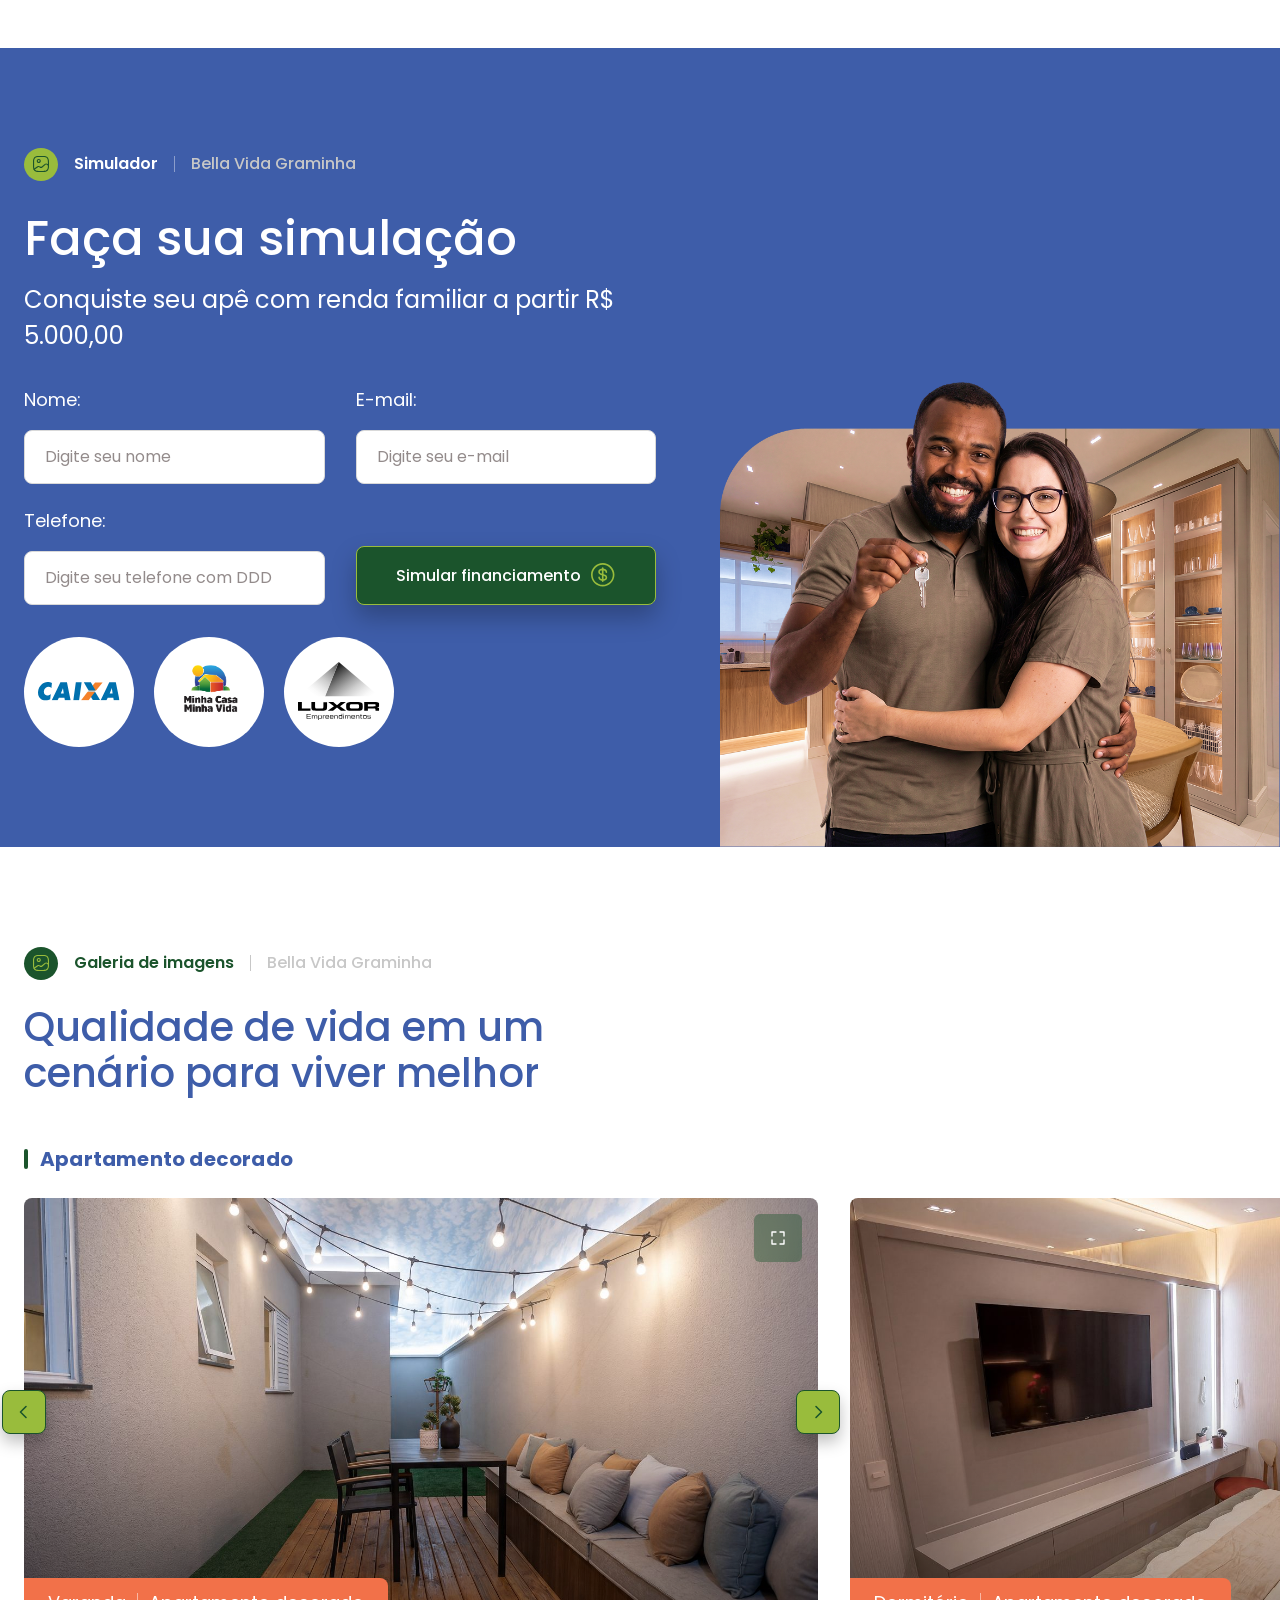
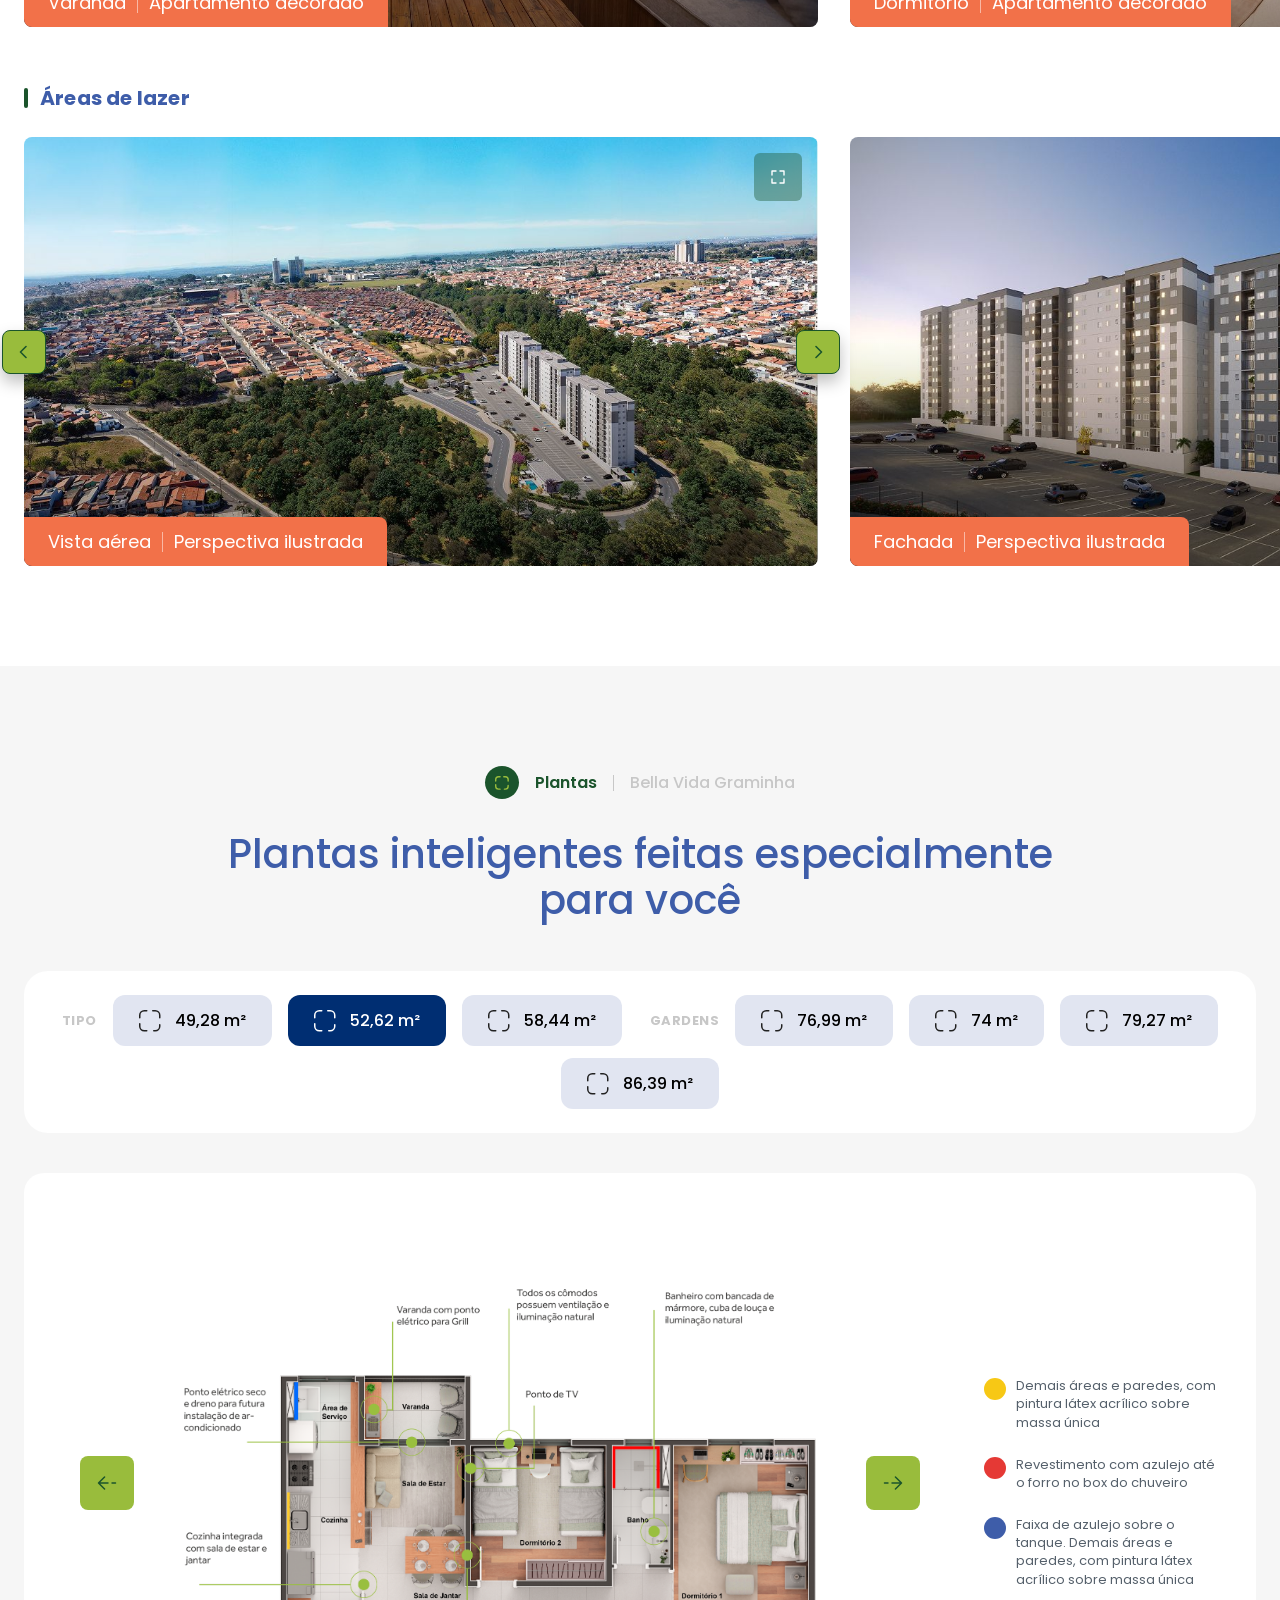
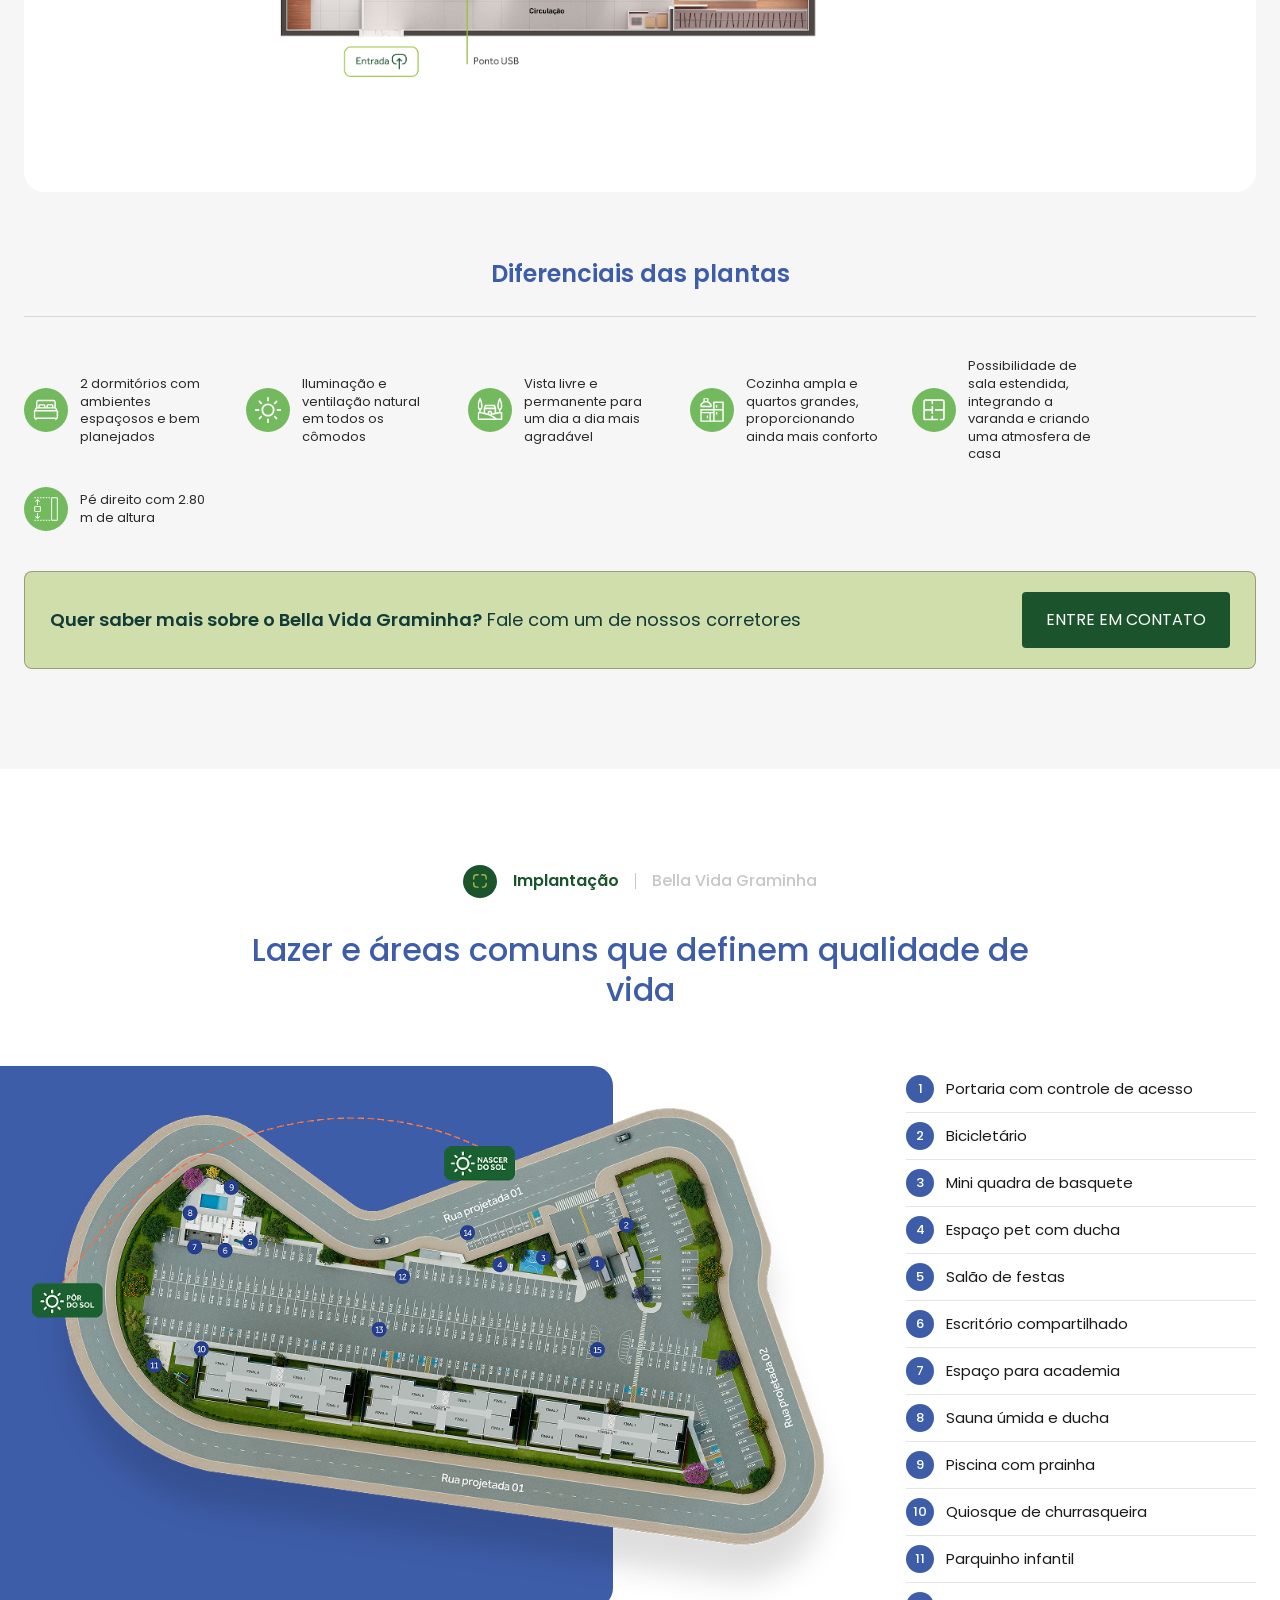
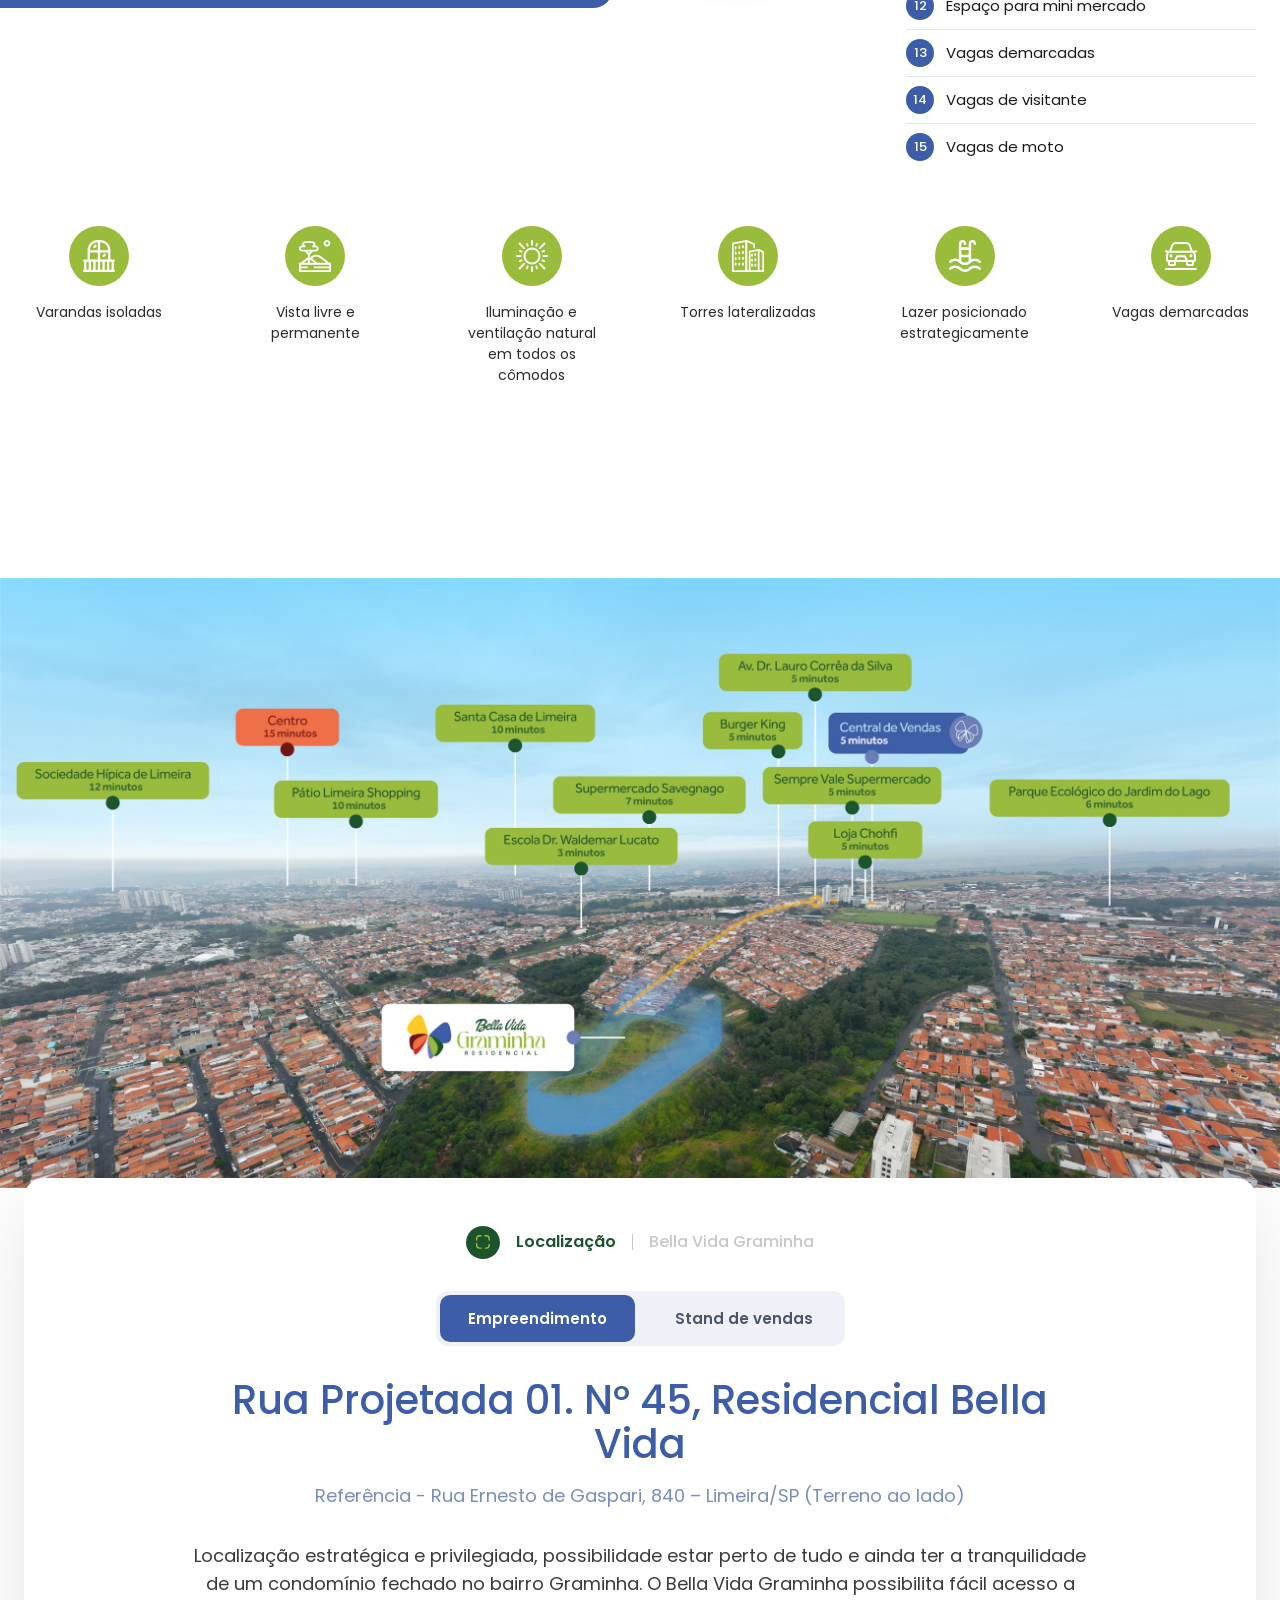
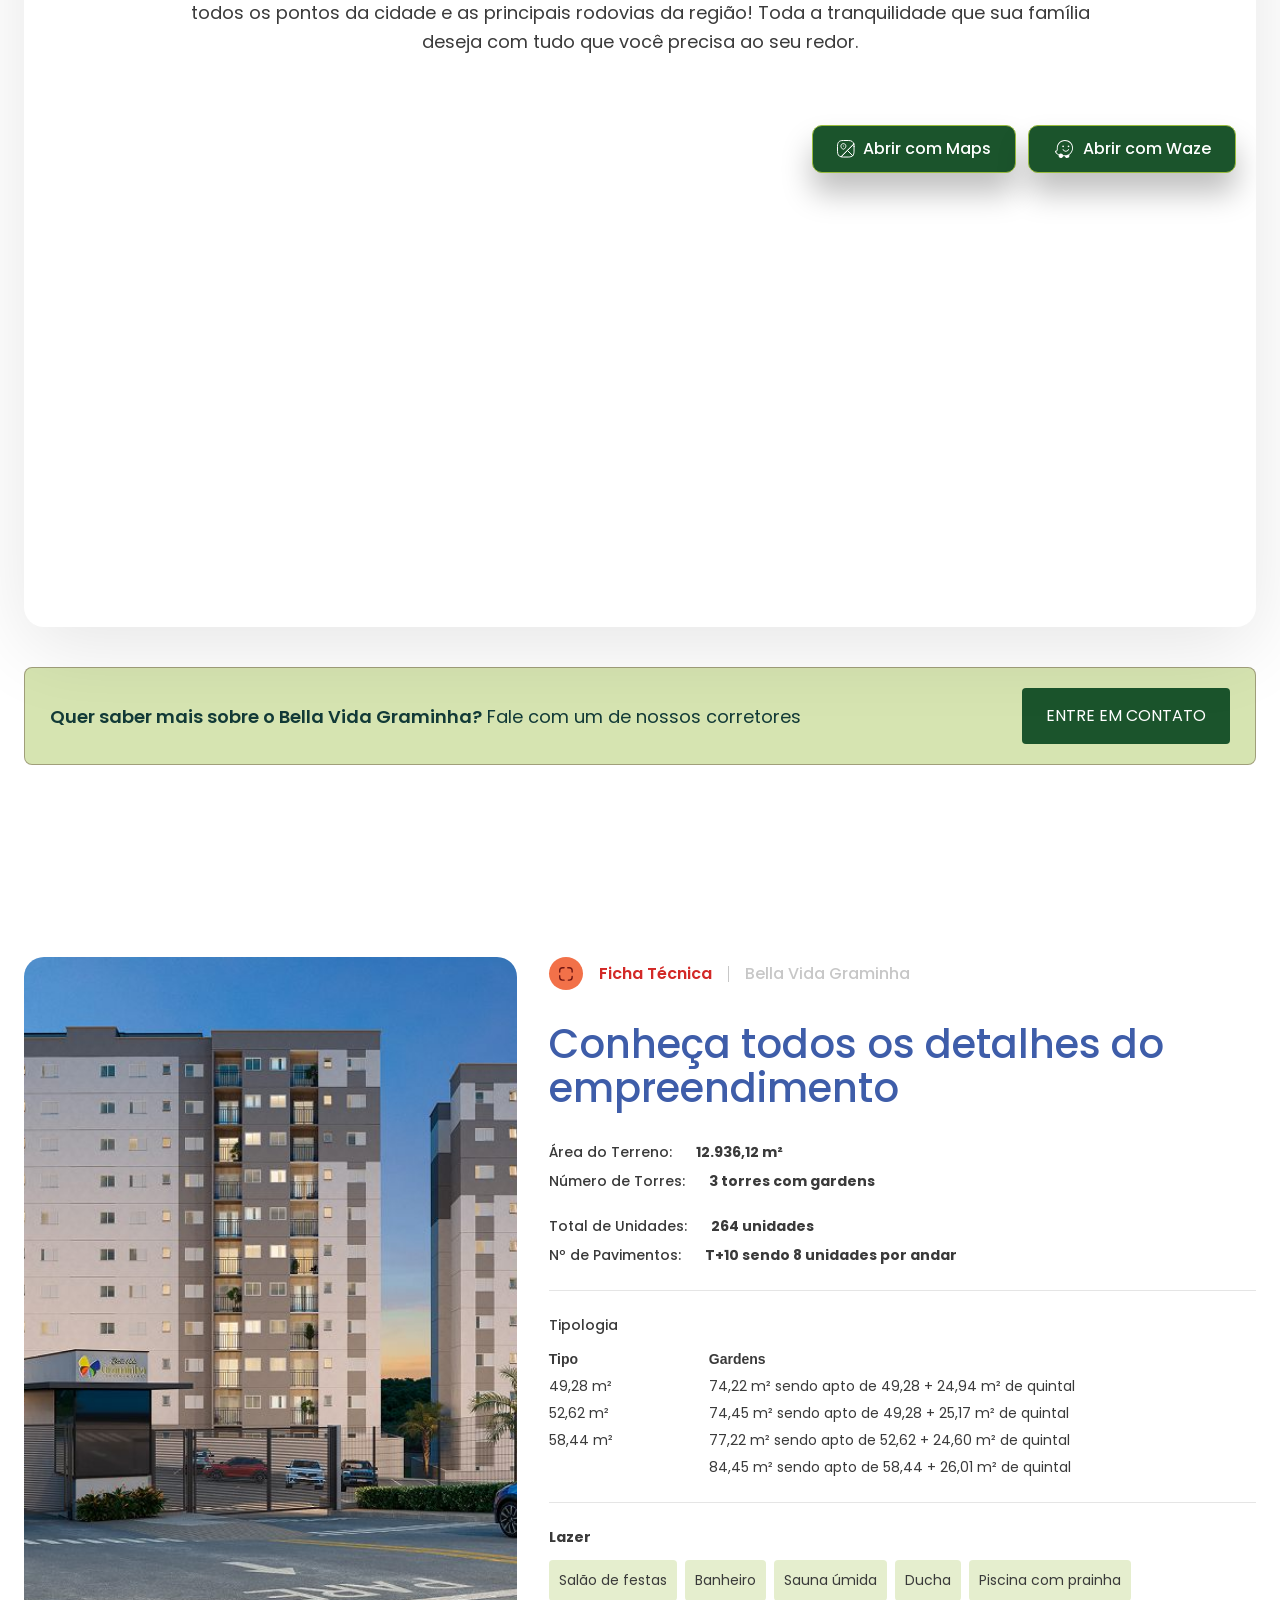
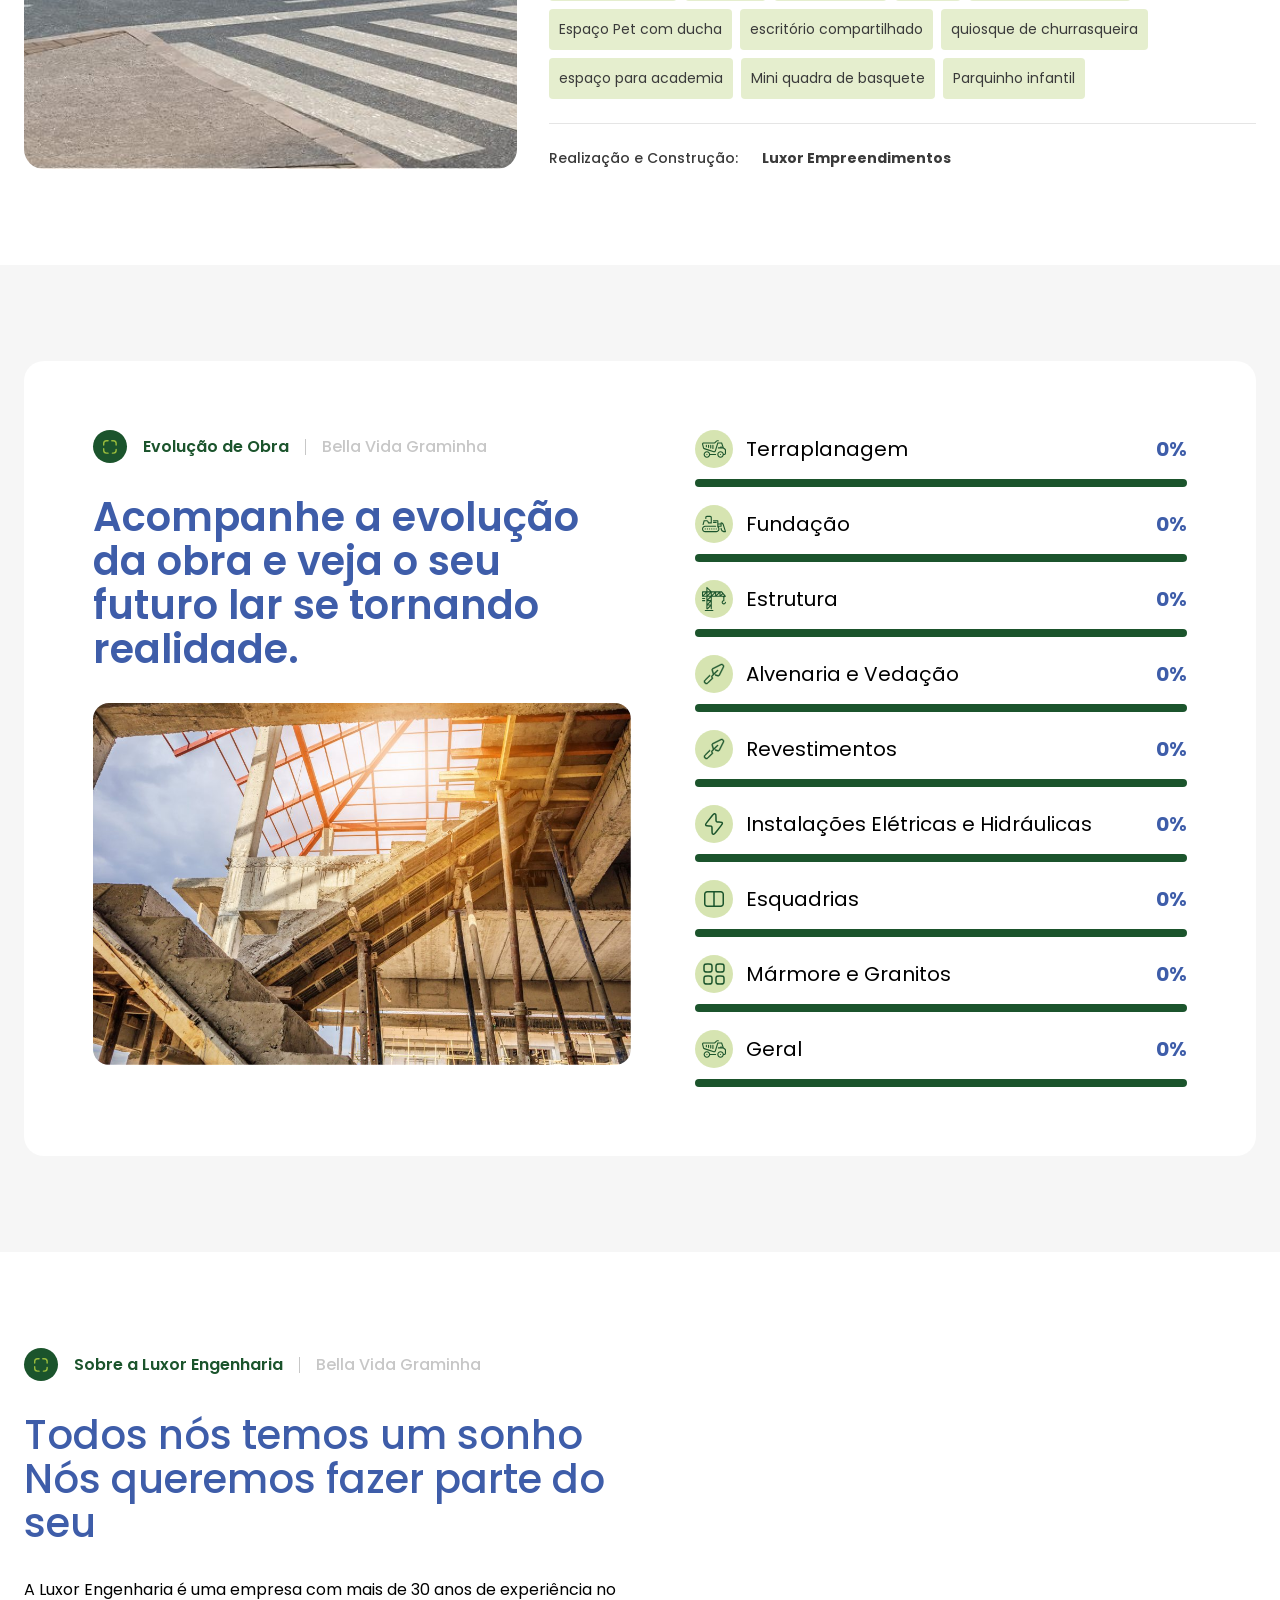
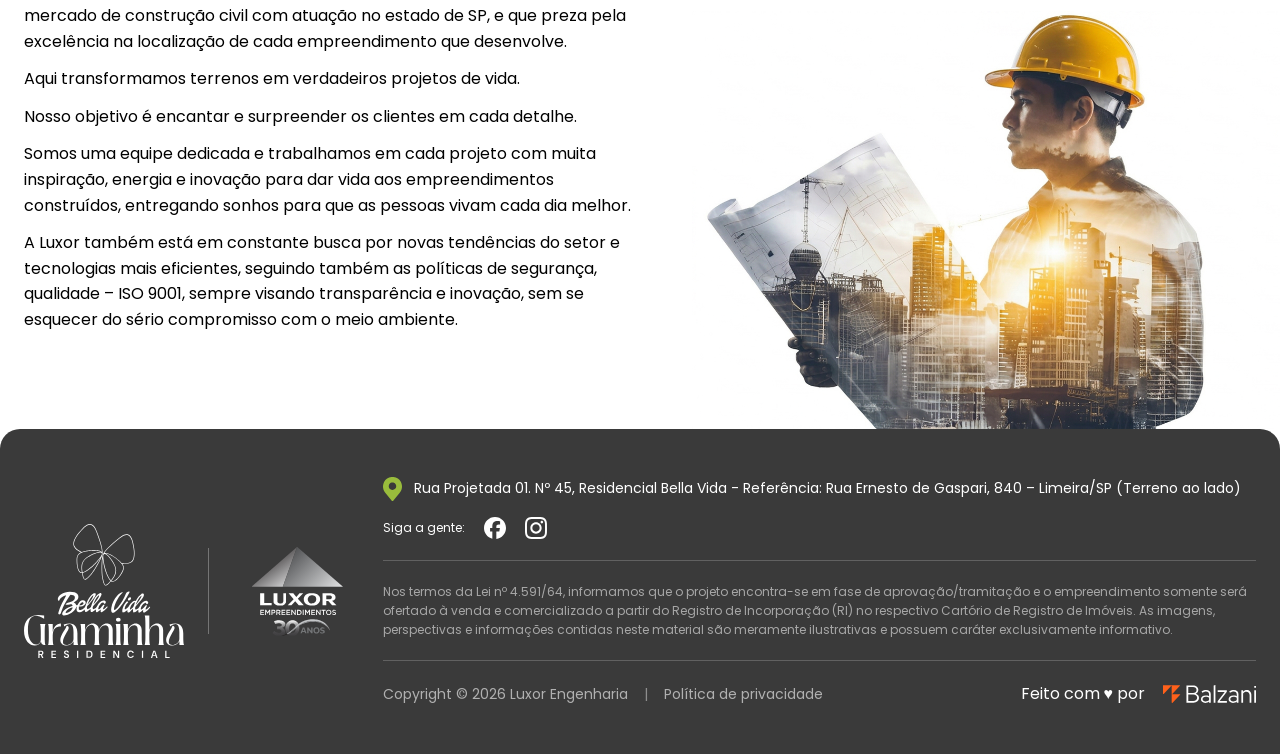
==== commit 6e5bf36a: "Adiciona abas Empreendimento/Stand de vendas na secao de Localizacao Co-Authored-By: Claude Sonnet 5" ====
--- a/index.html
+++ b/index.html
@@ -18,7 +18,7 @@
   <link rel="preconnect" href="https://fonts.gstatic.com" crossorigin>
   <link href="https://fonts.googleapis.com/css2?family=Poppins:wght@400;500;600;700&display=swap" rel="stylesheet">
   <link rel="stylesheet" href="https://use.typekit.net/txp2snz.css">
-  <link rel="stylesheet" href="css/main.css?v=138">
+  <link rel="stylesheet" href="css/main.css?v=139">
 </head>
 <body>
   <!-- Google Tag Manager (noscript) -->
@@ -904,24 +904,44 @@
             <span class="section-eyebrow__project">Bella Vida Graminha</span>
           </div>
 
-          <h2 class="localizacao__title">Rua Projetada 01. Nº 45, Residencial Bella Vida<br><span class="localizacao__title-ref">Referência - Rua Ernesto de Gaspari, 840 – Limeira/SP (Terreno ao lado)</span></h2>
-
-          <p class="localizacao__text">Localização estratégica e privilegiada, possibilidade estar perto de tudo e ainda ter a tranquilidade de um condomínio fechado no bairro Graminha. O Bella Vida Graminha possibilita fácil acesso a todos os pontos da cidade e as principais rodovias da região! Toda a tranquilidade que sua família deseja com tudo que você precisa ao seu redor.</p>
+          <div class="localizacao__tabs" id="localizacaoTabs">
+            <button
+              type="button"
+              class="localizacao__tab localizacao__tab--active"
+              data-query="Rua+Ernesto+de+Gaspari,+840,+Limeira+-+SP"
+              data-title="Rua Projetada 01. Nº 45, Residencial Bella Vida"
+              data-ref="Referência - Rua Ernesto de Gaspari, 840 – Limeira/SP (Terreno ao lado)"
+              data-text="Localização estratégica e privilegiada, possibilidade estar perto de tudo e ainda ter a tranquilidade de um condomínio fechado no bairro Graminha. O Bella Vida Graminha possibilita fácil acesso a todos os pontos da cidade e as principais rodovias da região! Toda a tranquilidade que sua família deseja com tudo que você precisa ao seu redor."
+            >Empreendimento</button>
+            <button
+              type="button"
+              class="localizacao__tab"
+              data-query="Dr.+Lauro+Correa+da+Silva,+4975,+Villa+do+Sol,+Limeira+-+SP,+13481-241"
+              data-title="Dr. Lauro Correa da Silva, 4975 - Villa do Sol, Limeira/SP"
+              data-ref="Referência - Em frente à loja Chohfi e ao lado do Posto Pilotto"
+              data-text="Visite nosso estande de vendas para conhecer de perto o Bella Vida Graminha, tirar todas as suas dúvidas e simular o financiamento com nossa equipe."
+            >Stand de vendas</button>
+          </div>
+
+          <h2 class="localizacao__title" id="localizacaoTitle">Rua Projetada 01. Nº 45, Residencial Bella Vida<br><span class="localizacao__title-ref" id="localizacaoRef">Referência - Rua Ernesto de Gaspari, 840 – Limeira/SP (Terreno ao lado)</span></h2>
+
+          <p class="localizacao__text" id="localizacaoText">Localização estratégica e privilegiada, possibilidade estar perto de tudo e ainda ter a tranquilidade de um condomínio fechado no bairro Graminha. O Bella Vida Graminha possibilita fácil acesso a todos os pontos da cidade e as principais rodovias da região! Toda a tranquilidade que sua família deseja com tudo que você precisa ao seu redor.</p>
         </div>
 
         <div class="localizacao__map">
           <iframe
-            src="https://www.google.com/maps?q=Rua+Primo+Fontana,+Graminha,+Limeira+-+SP&output=embed"
+            id="localizacaoMap"
+            src="https://www.google.com/maps?q=Rua+Ernesto+de+Gaspari,+840,+Limeira+-+SP&output=embed"
             title="Mapa com a localização exata do Bella Vida Graminha"
             loading="lazy"
             referrerpolicy="no-referrer-when-downgrade"
             allowfullscreen></iframe>
           <div class="localizacao__map-buttons">
-            <a href="https://www.google.com/maps/search/?api=1&query=Rua+Primo+Fontana,+Graminha,+Limeira+-+SP" target="_blank" rel="noopener" class="localizacao__map-btn">
+            <a href="https://www.google.com/maps/search/?api=1&query=Rua+Ernesto+de+Gaspari,+840,+Limeira+-+SP" target="_blank" rel="noopener" class="localizacao__map-btn" id="localizacaoMapsBtn">
               <img src="assets/icons/icon-maps-pin.svg" alt="" width="18" height="18">
               Abrir com Maps
             </a>
-            <a href="https://waze.com/ul?q=Rua+Primo+Fontana,+Graminha,+Limeira+-+SP" target="_blank" rel="noopener" class="localizacao__map-btn">
+            <a href="https://waze.com/ul?q=Rua+Ernesto+de+Gaspari,+840,+Limeira+-+SP" target="_blank" rel="noopener" class="localizacao__map-btn" id="localizacaoWazeBtn">
               <img src="assets/icons/icon-waze.svg" alt="" width="22" height="22">
               Abrir com Waze
             </a>
@@ -1257,6 +1277,6 @@
     </button>
   </div>
 
-  <script src="js/main.js?v=16"></script>
+  <script src="js/main.js?v=17"></script>
 </body>
 </html>
--- a/css/main.css
+++ b/css/main.css
@@ -1828,6 +1828,32 @@
 
 }
 
+.localizacao__tabs {
+  display: flex;
+  gap: 12px;
+  padding: 4px;
+  border-radius: 12px;
+  background-color: #eef1f8;
+}
+
+.localizacao__tab {
+  padding: 12px 28px;
+  border: none;
+  border-radius: 10px;
+  background-color: transparent;
+  color: #4a5568;
+  font-size: 15px;
+  font-weight: 600;
+  font-family: inherit;
+  cursor: pointer;
+  transition: background-color var(--transition), color var(--transition);
+}
+
+.localizacao__tab--active {
+  background-color: var(--color-blue);
+  color: var(--color-white);
+}
+
 .localizacao__title {
   max-width: 900px;
   font-size: 40px;
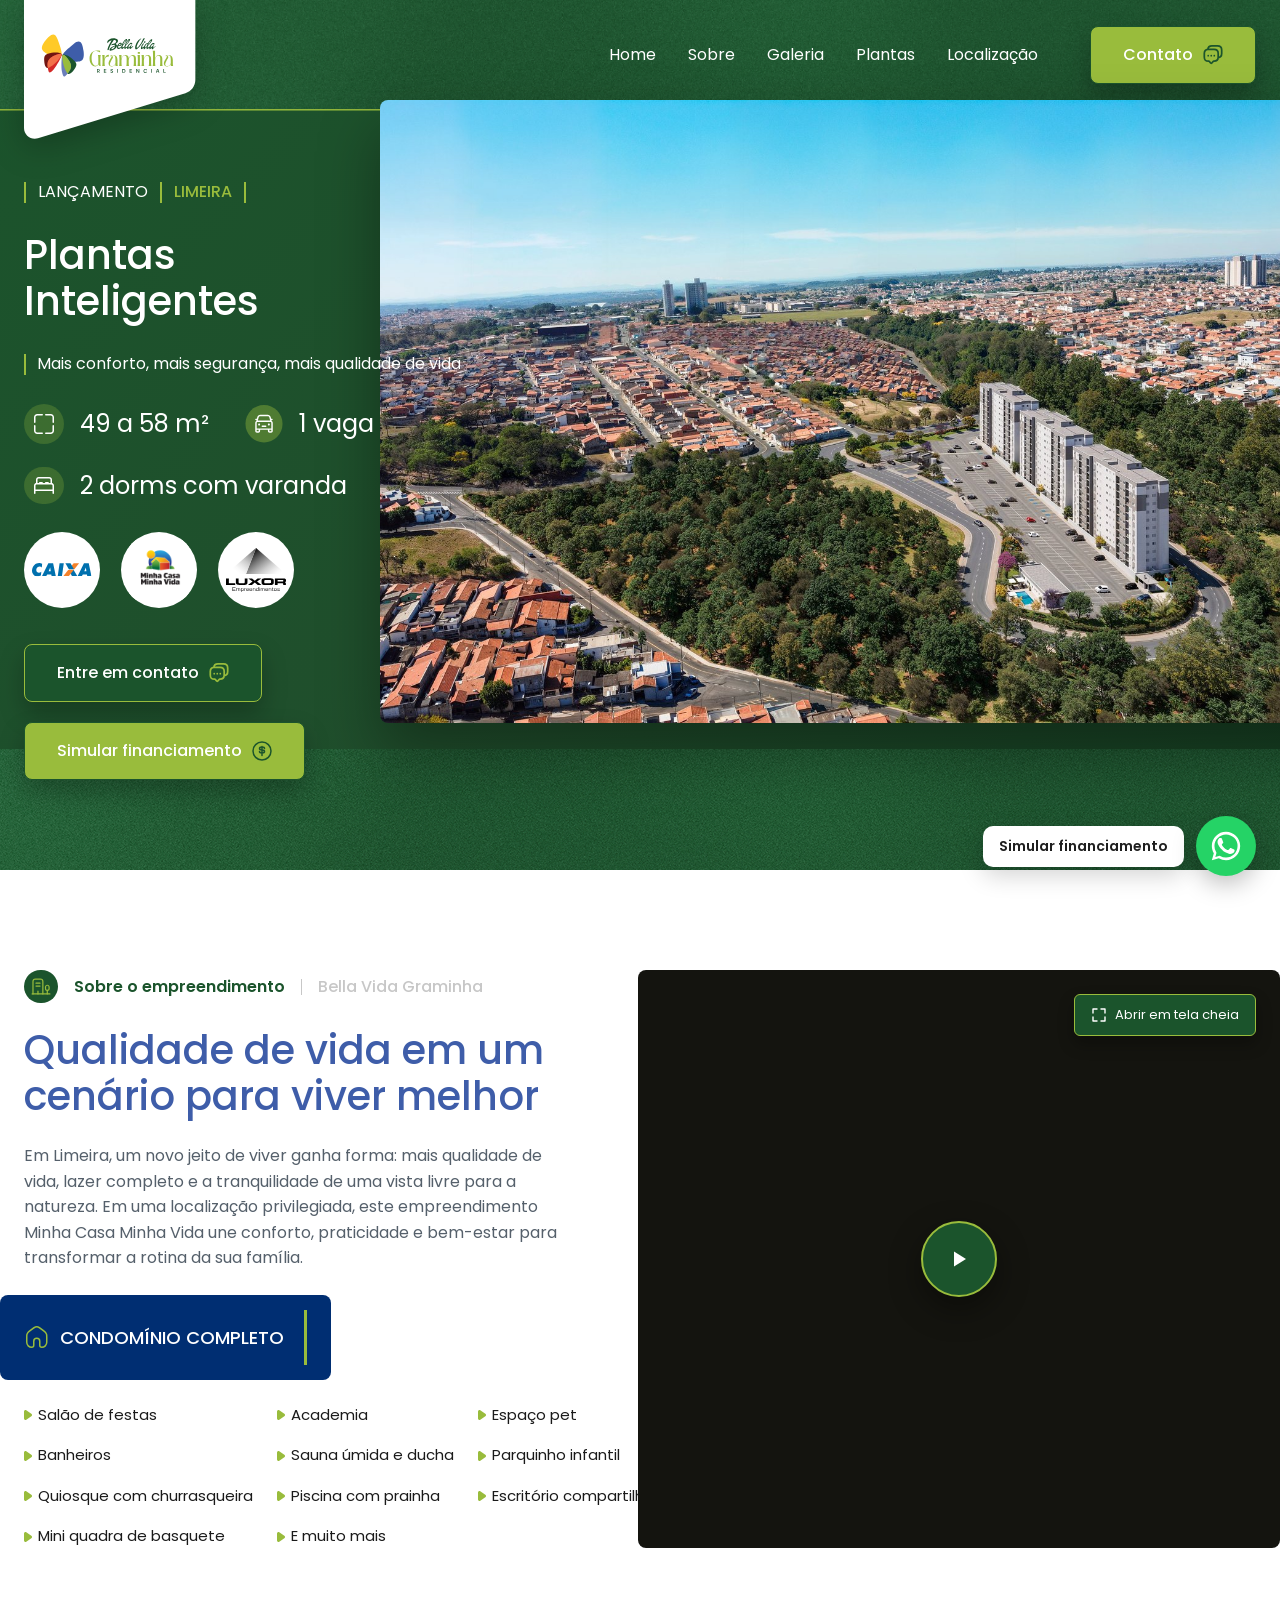
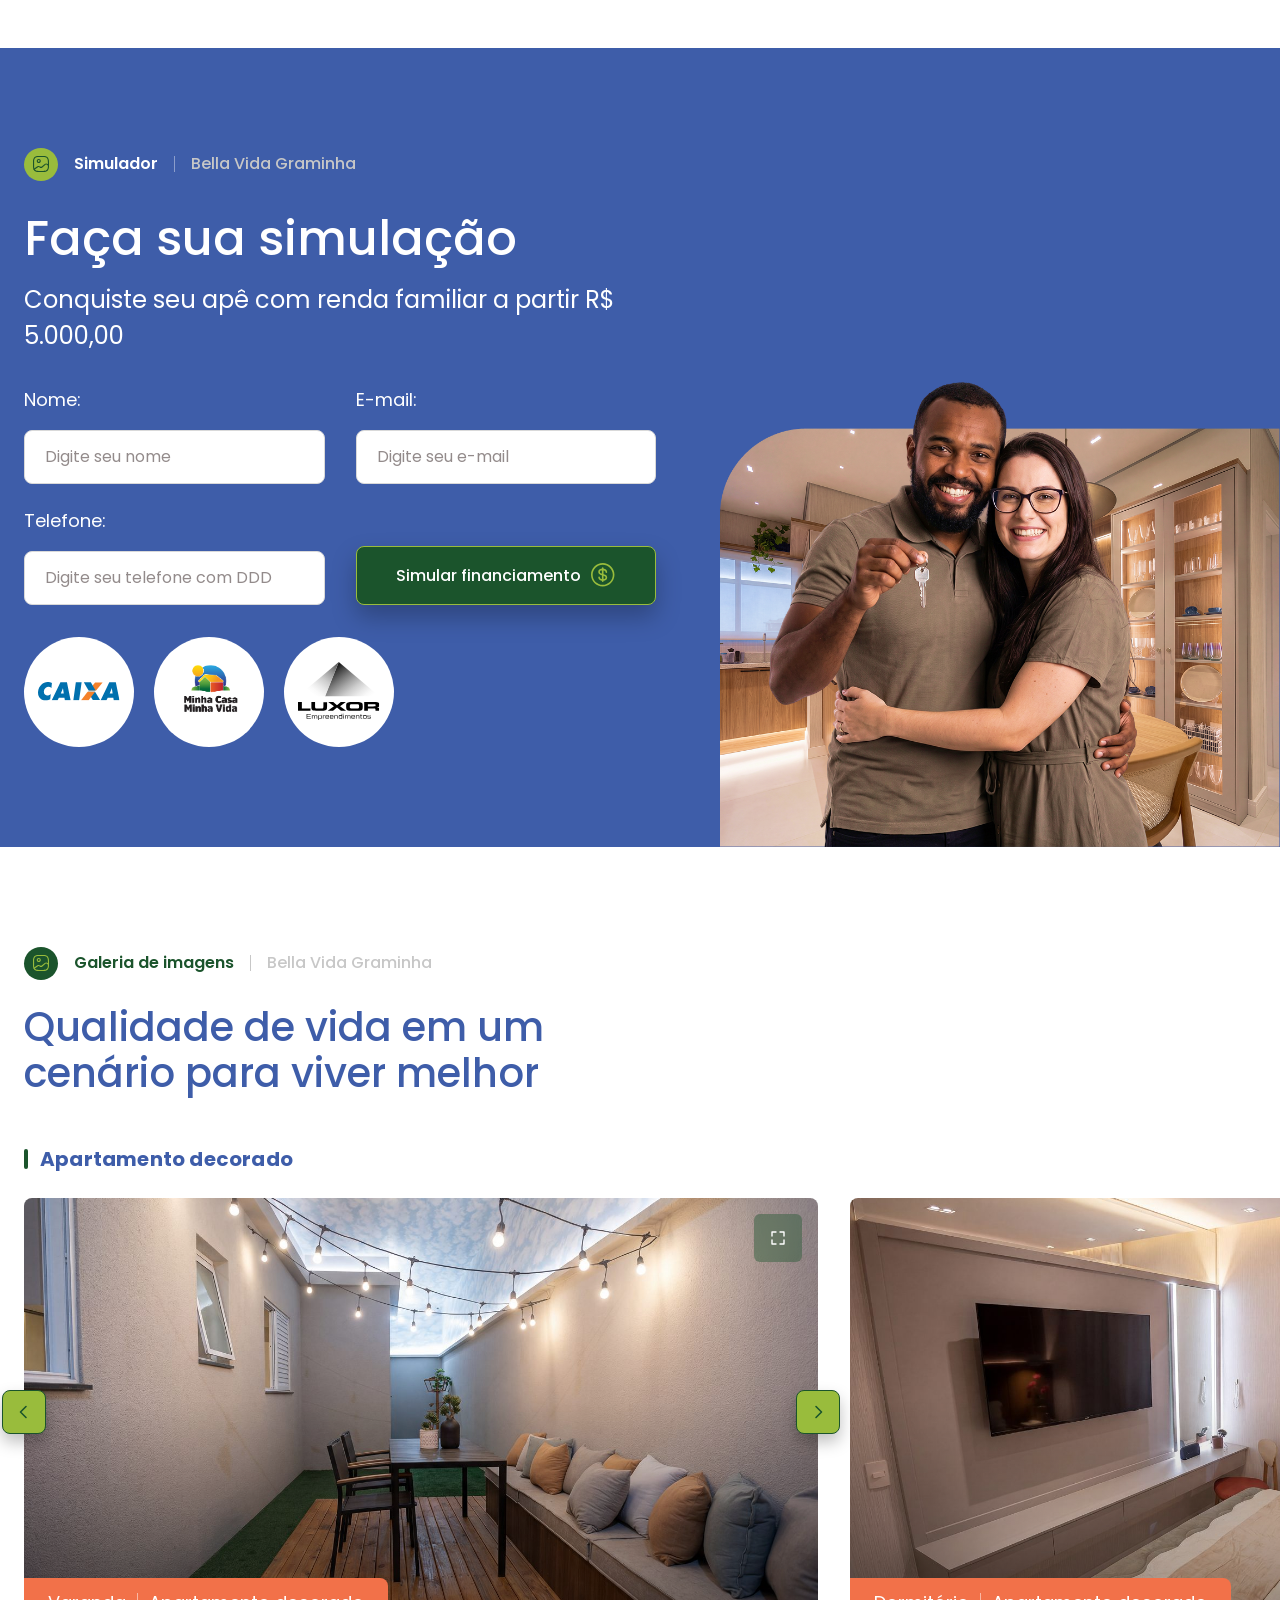
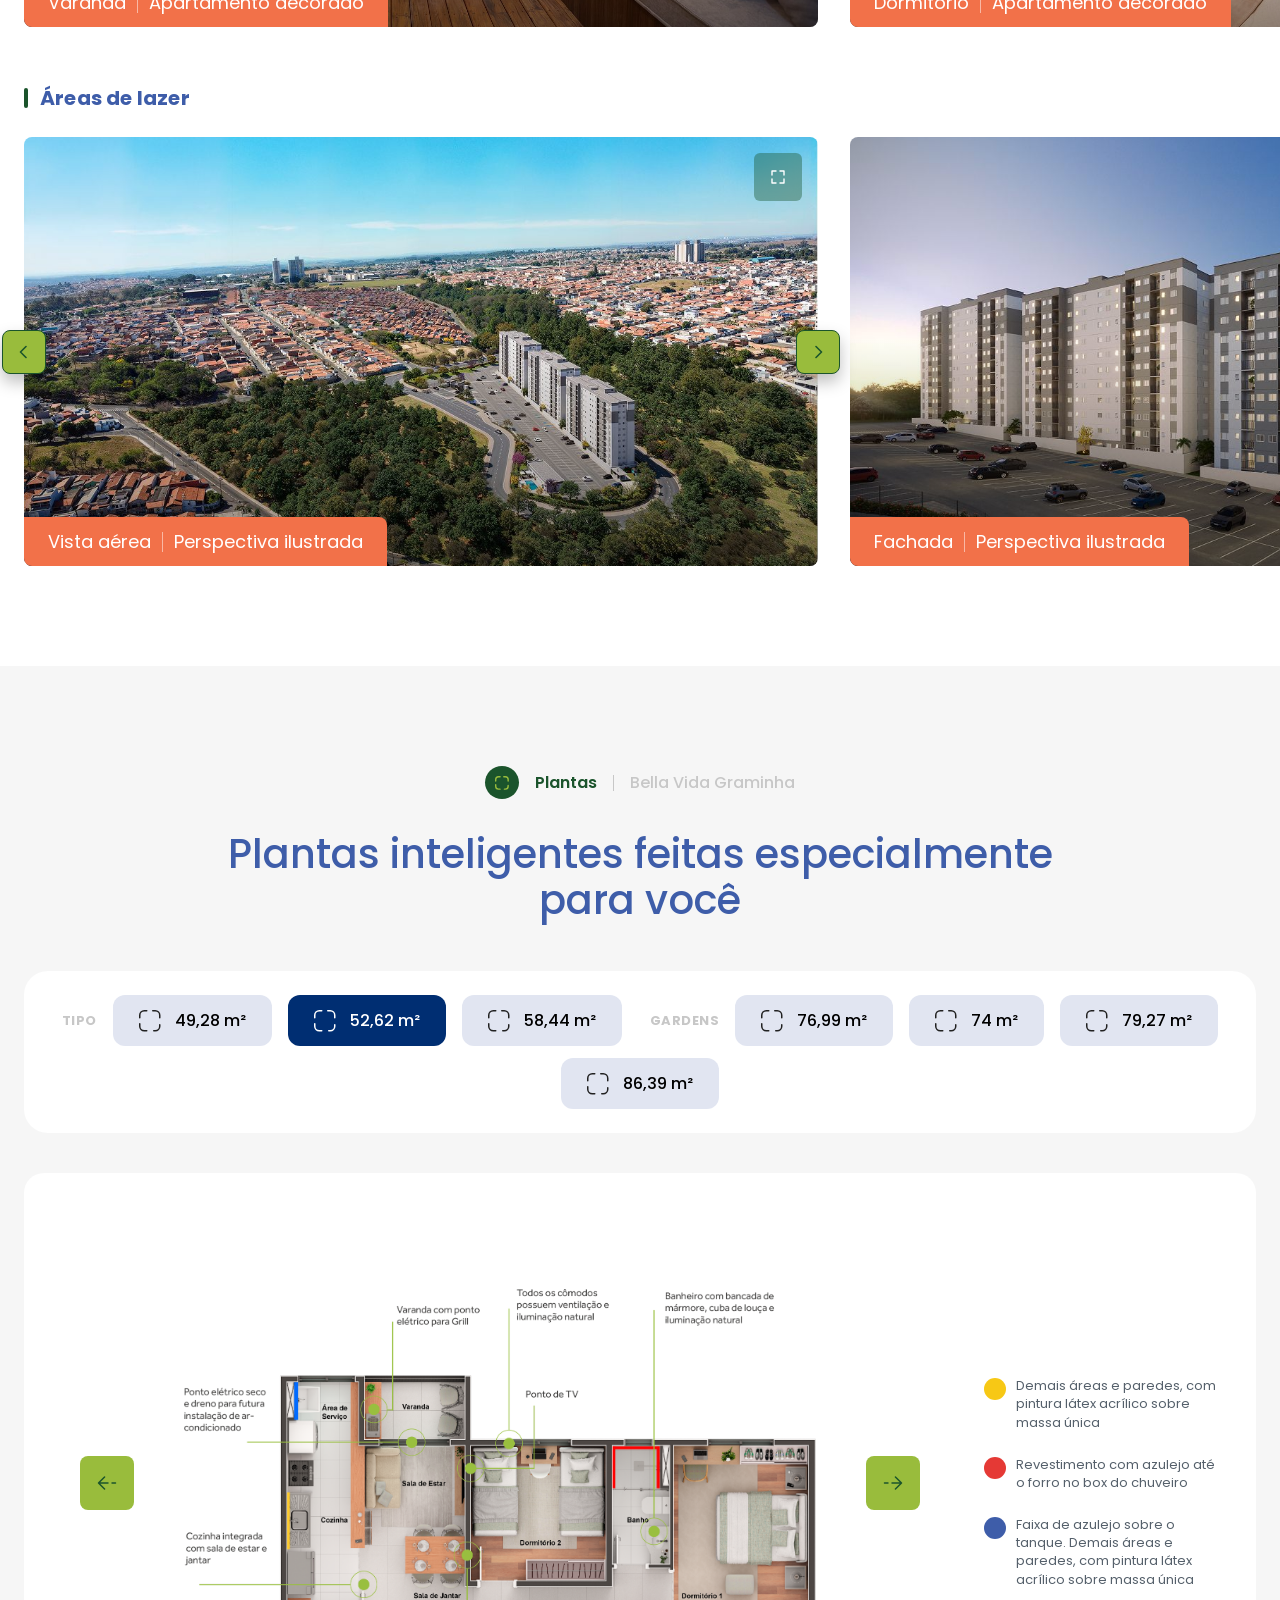
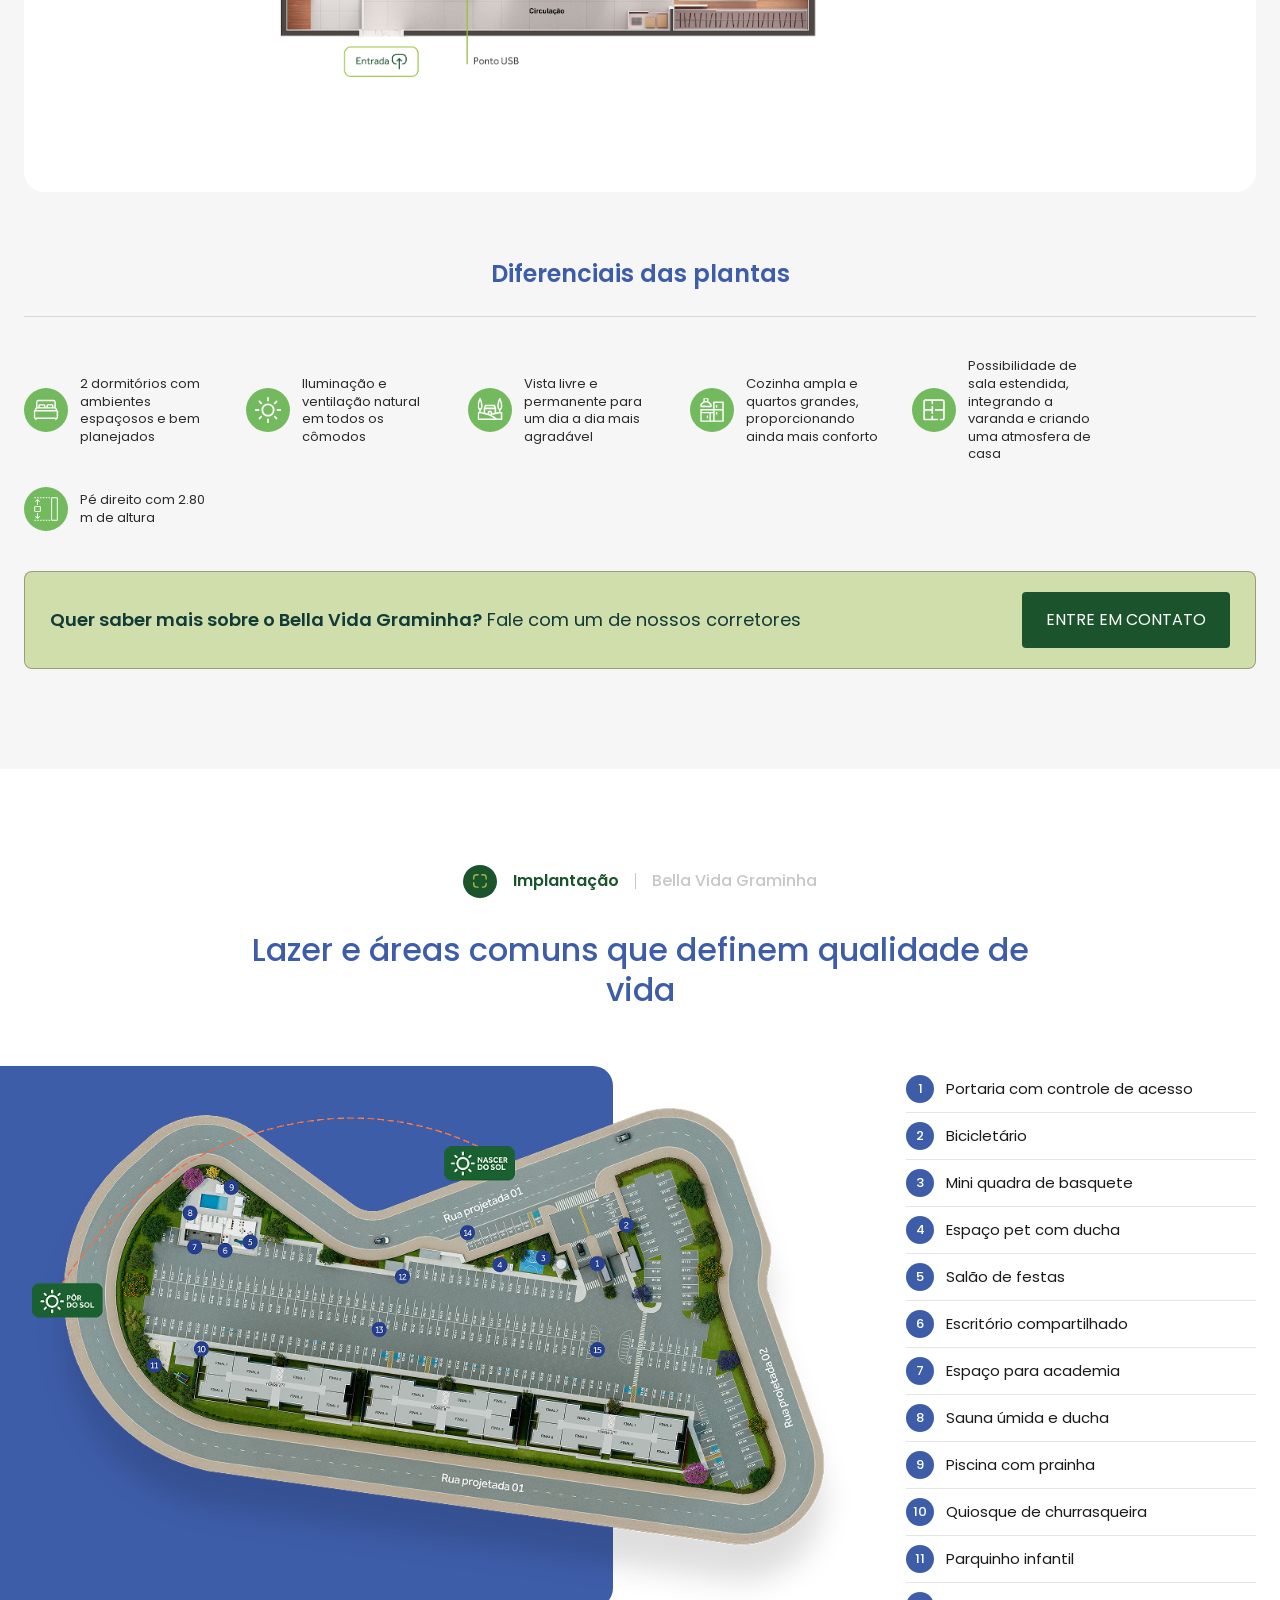
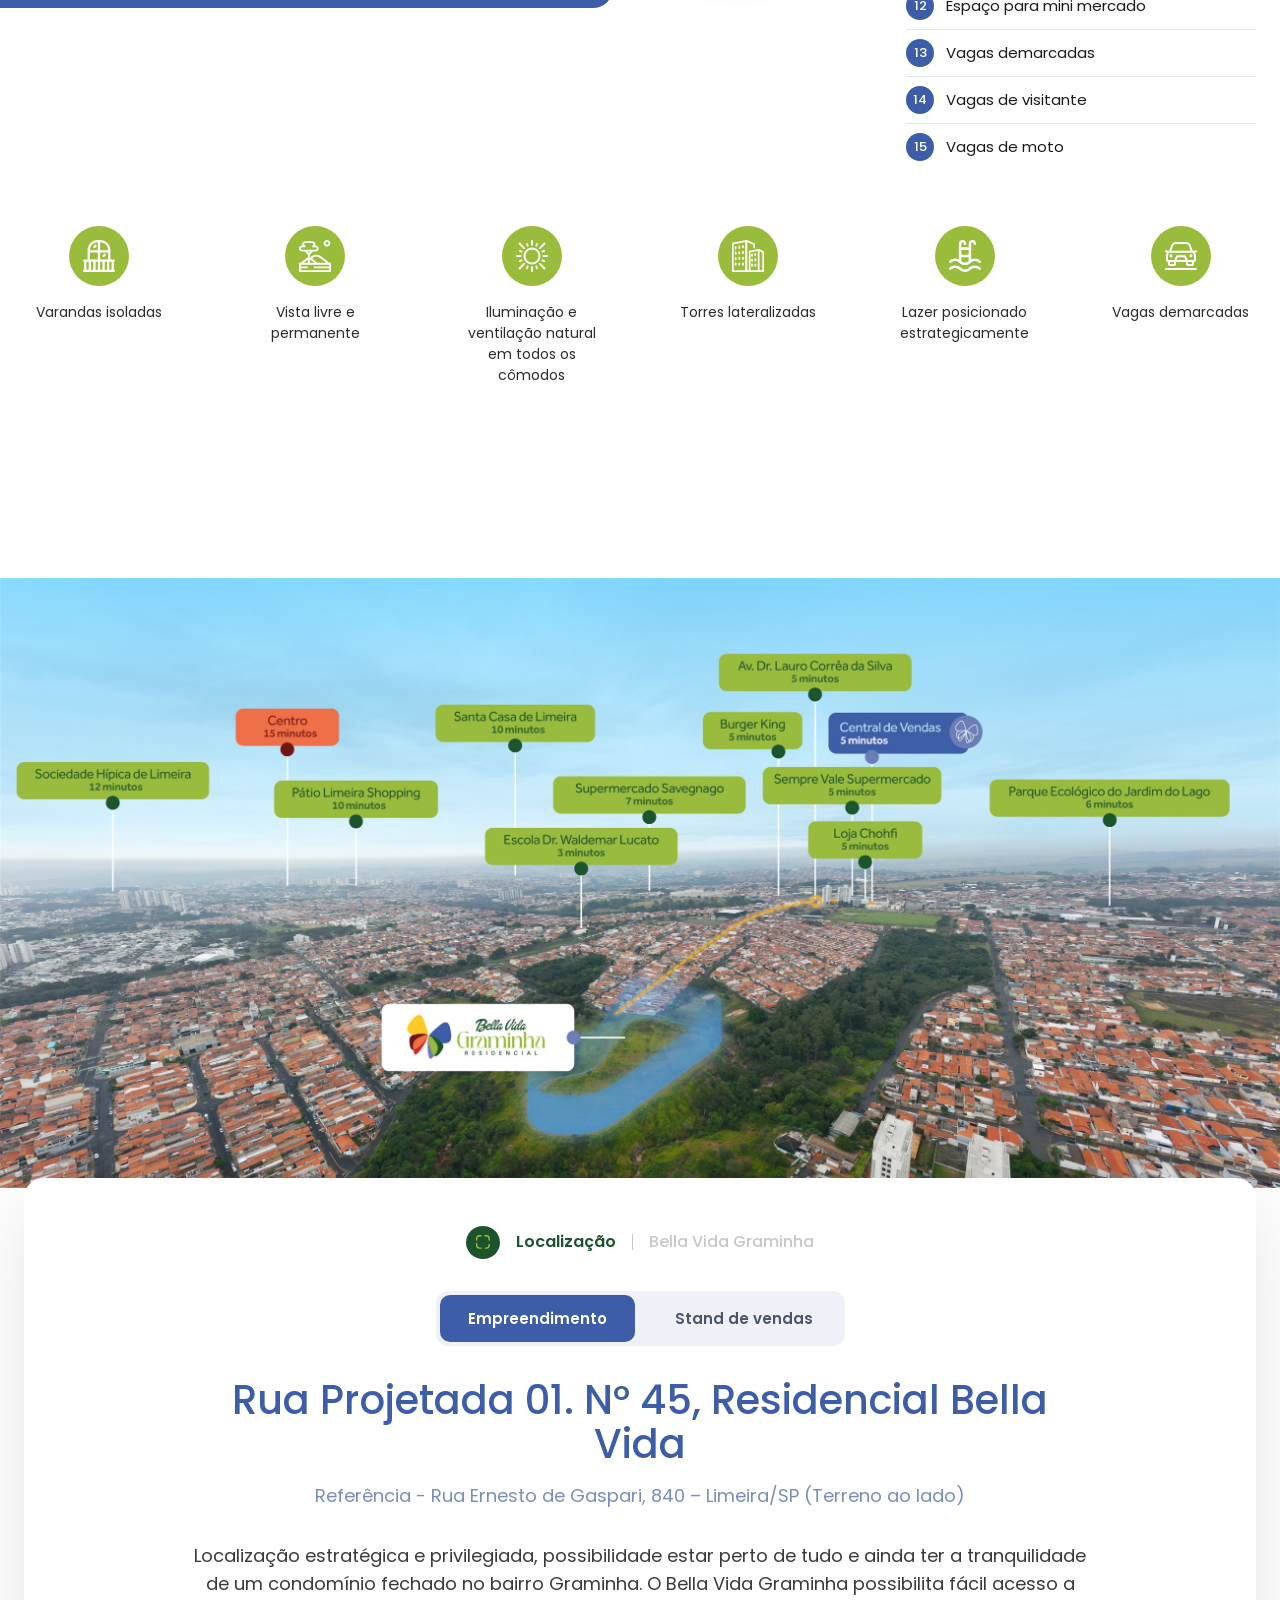
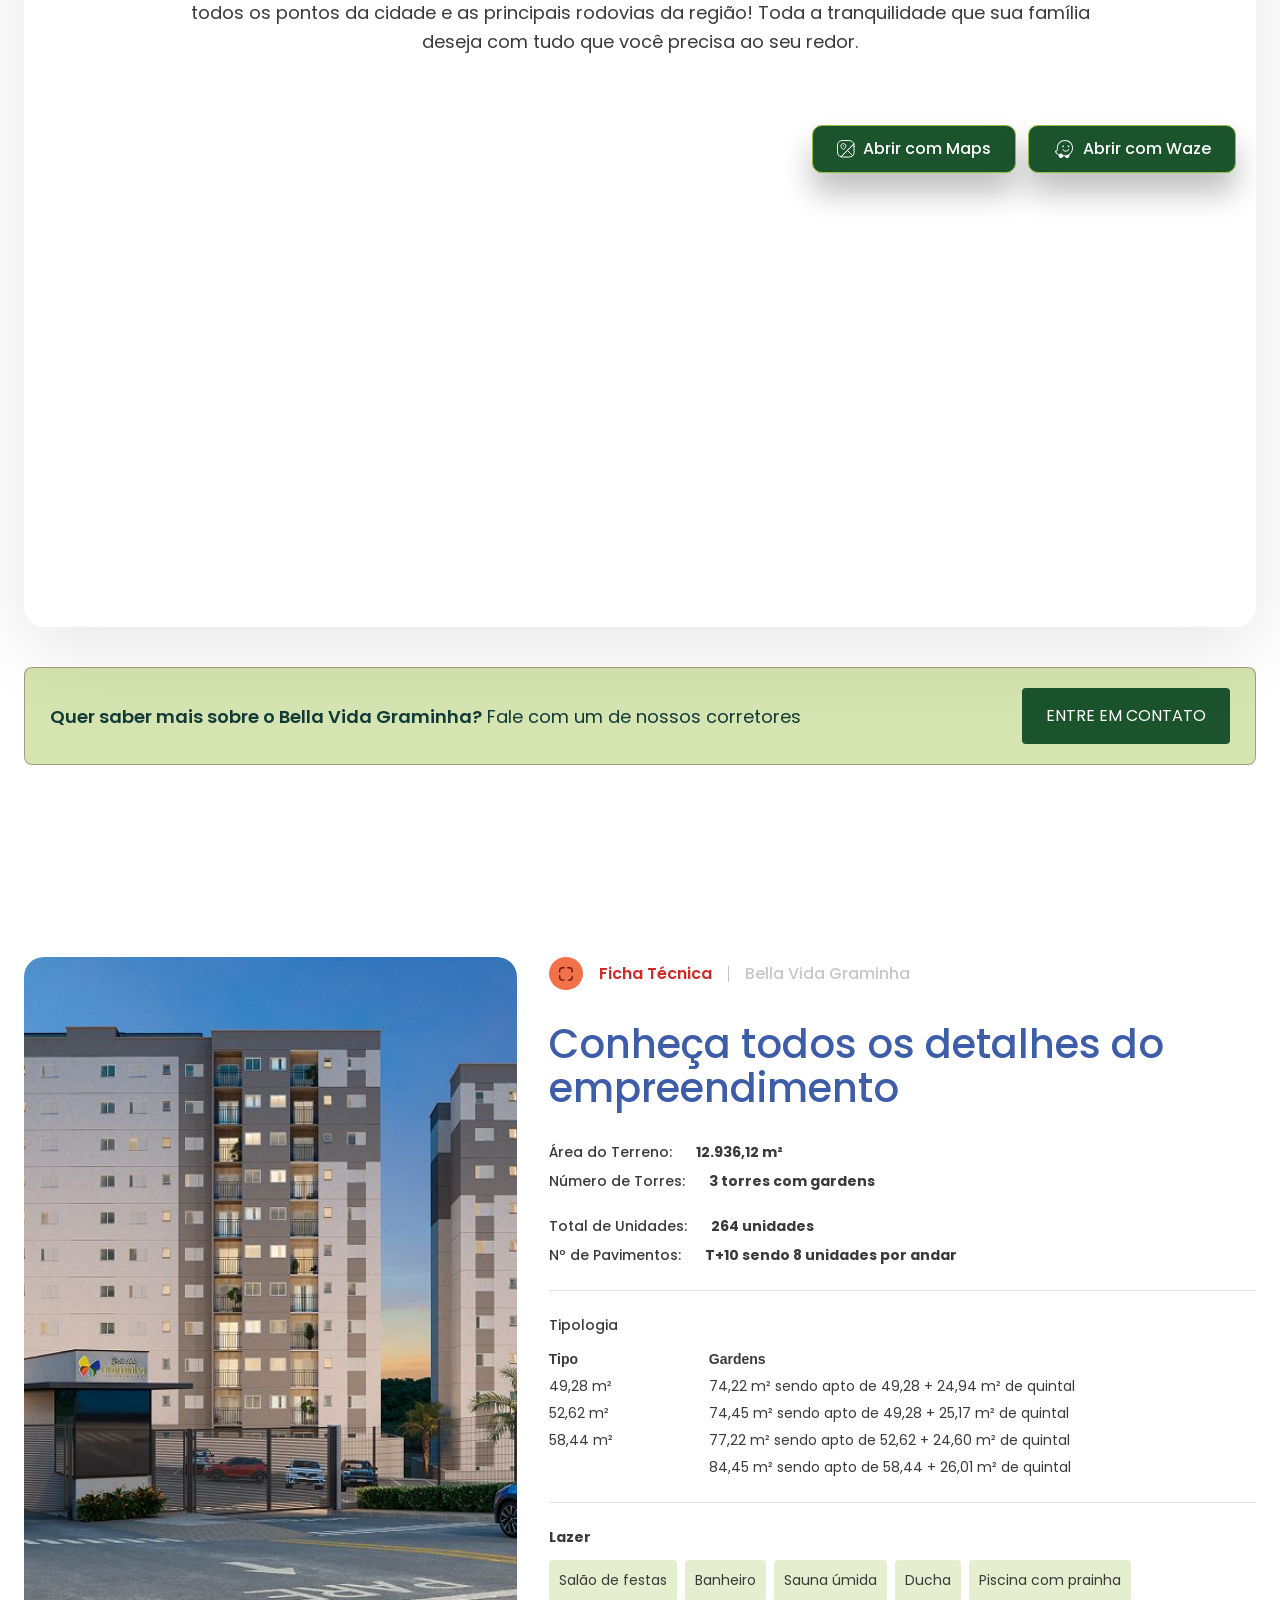
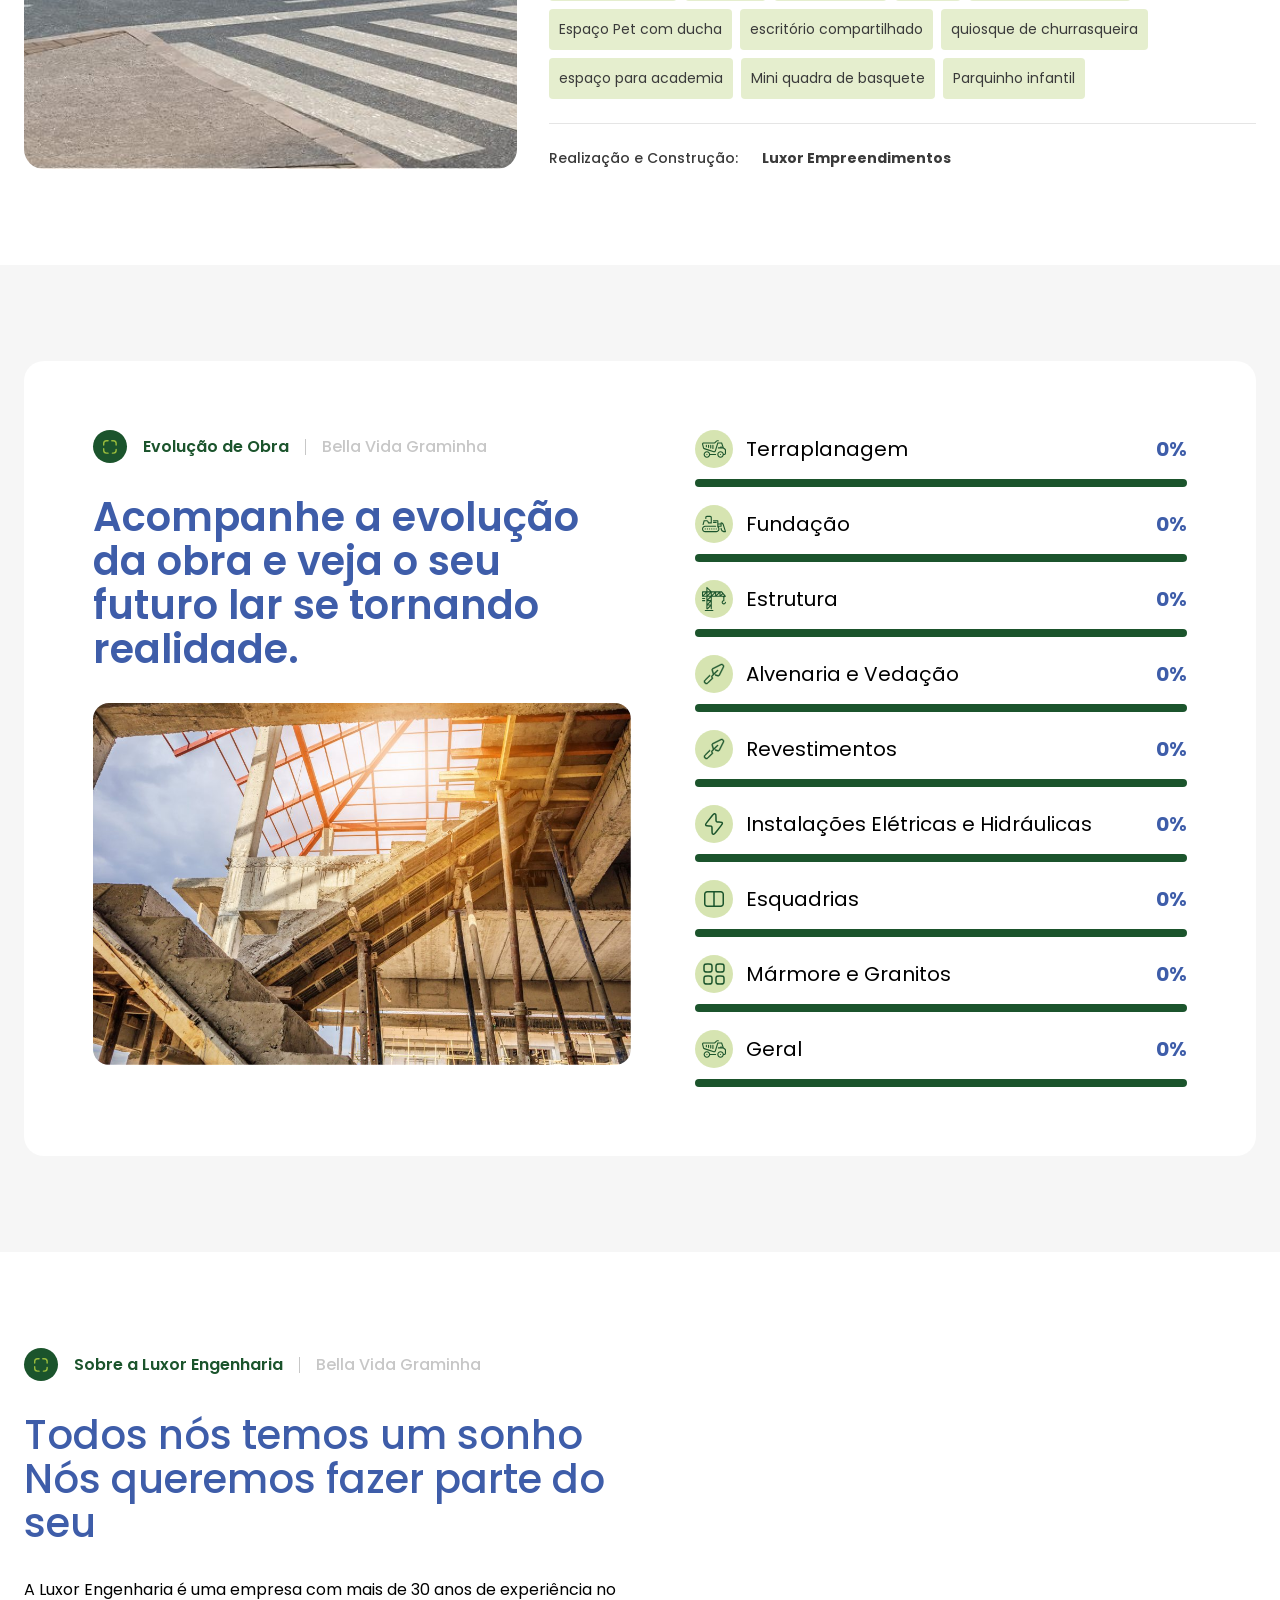
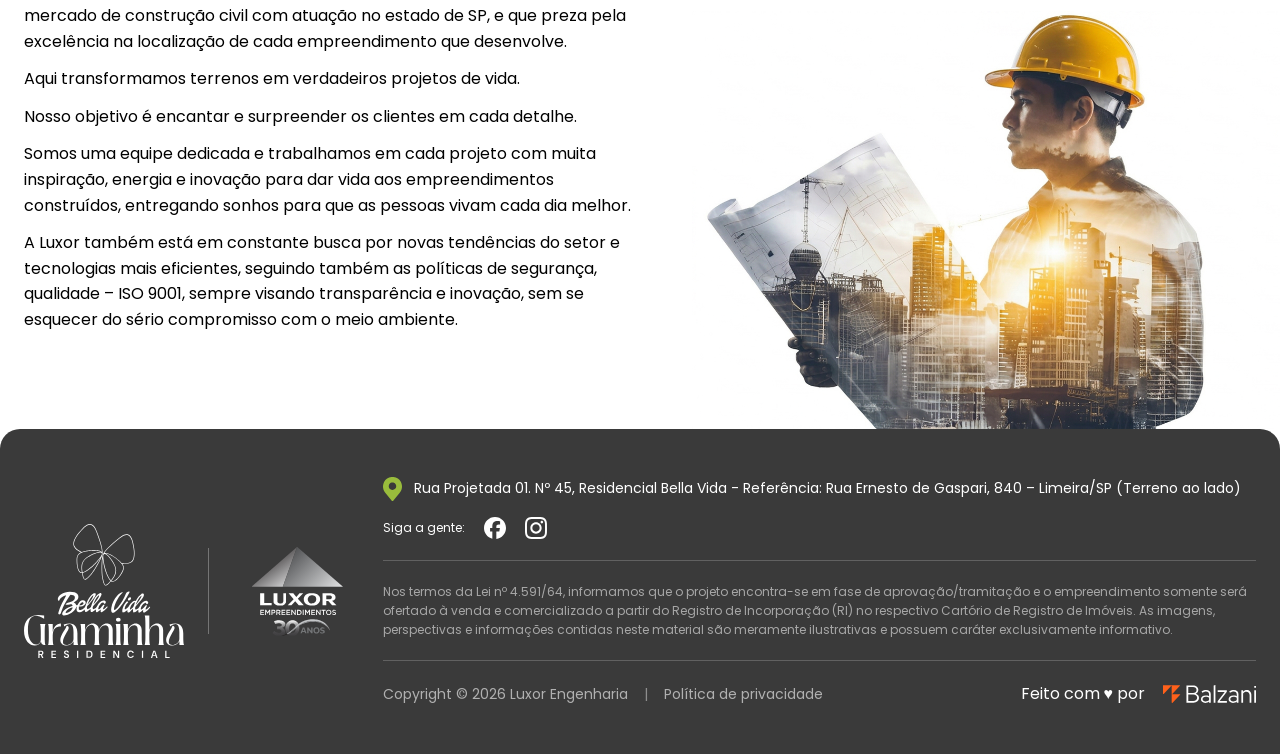
==== commit 5484ff63: "Corrige endereco do Stand de vendas para usar o nome exato do local no Maps Co-Authored-By: Claude S" ====
--- a/index.html
+++ b/index.html
@@ -916,7 +916,7 @@
             <button
               type="button"
               class="localizacao__tab"
-              data-query="Dr.+Lauro+Correa+da+Silva,+4975,+Villa+do+Sol,+Limeira+-+SP,+13481-241"
+              data-query="Central+de+Vendas+-+Bella+Vida+Graminha,+Dr.+Lauro+Correa+da+Silva,+4975,+Villa+do+Sol,+Limeira+-+SP,+13481-241"
               data-title="Dr. Lauro Correa da Silva, 4975 - Villa do Sol, Limeira/SP"
               data-ref="Referência - Em frente à loja Chohfi e ao lado do Posto Pilotto"
               data-text="Visite nosso estande de vendas para conhecer de perto o Bella Vida Graminha, tirar todas as suas dúvidas e simular o financiamento com nossa equipe."
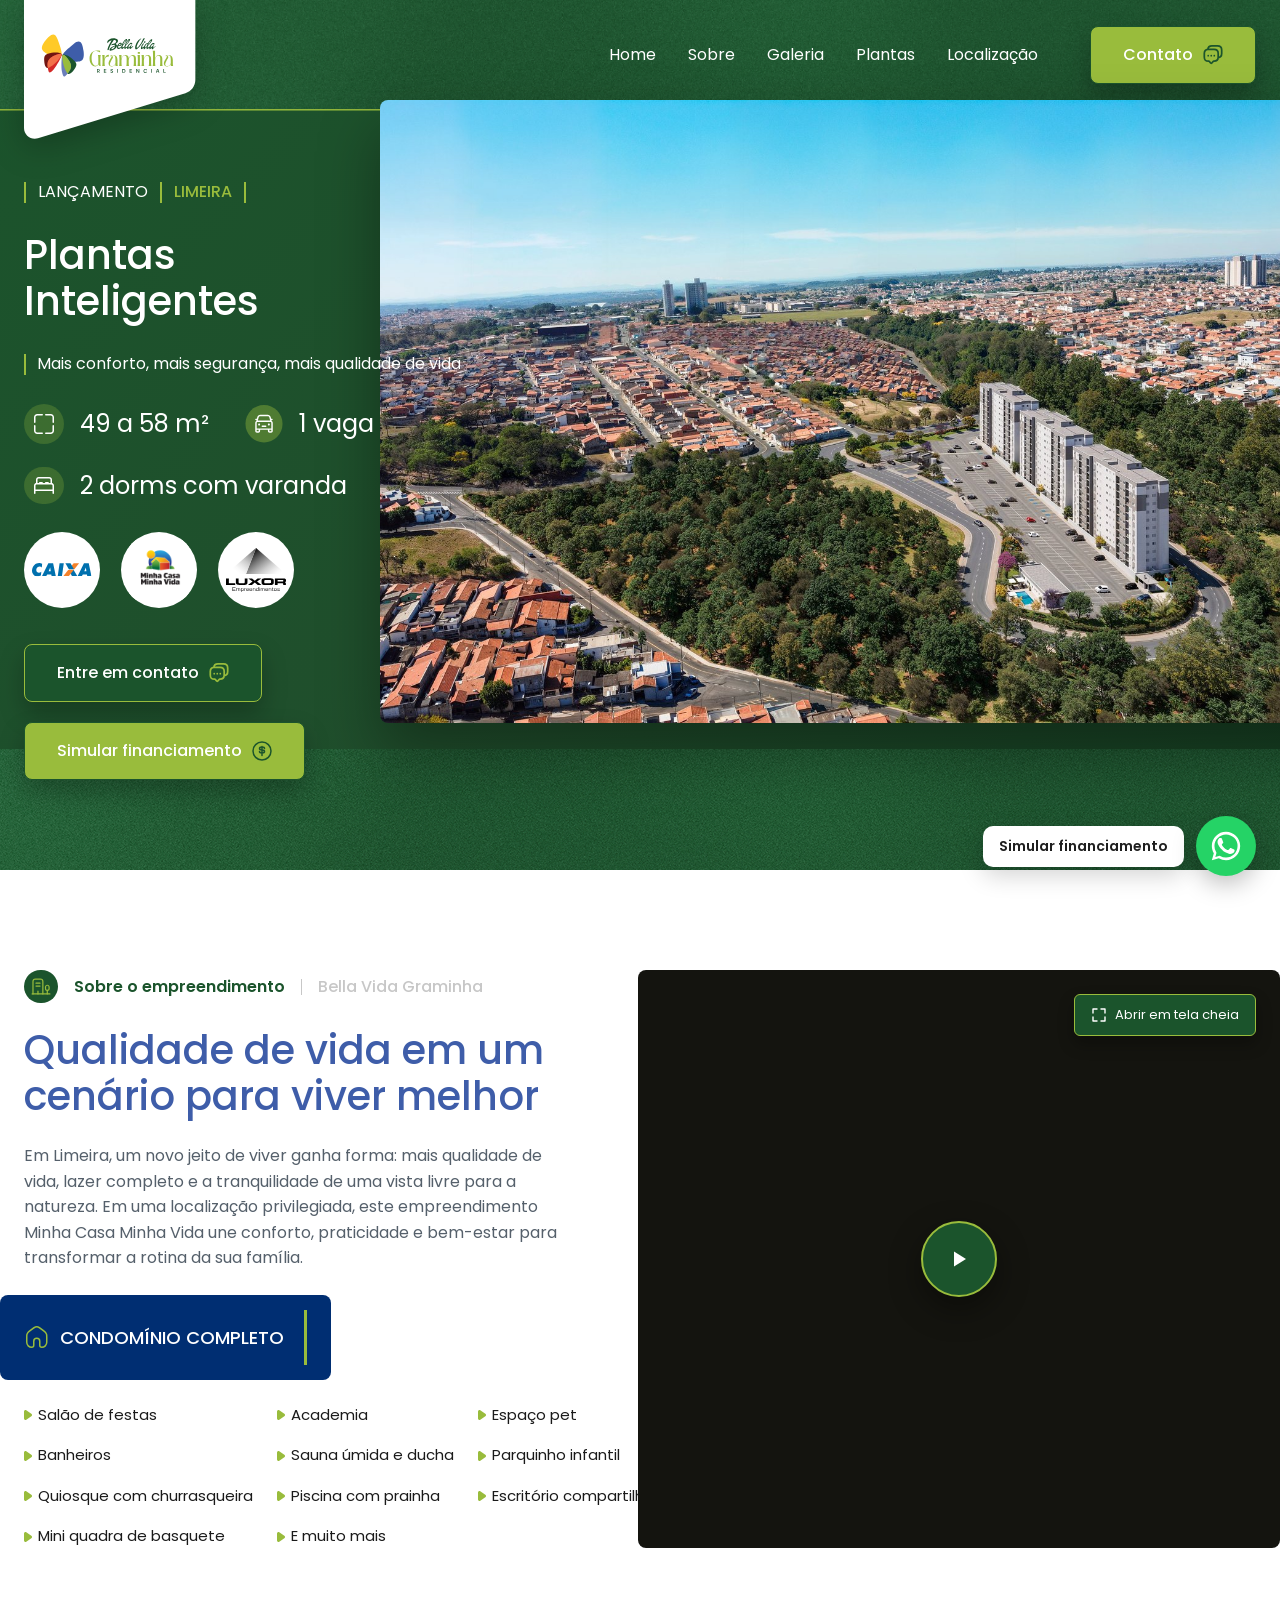
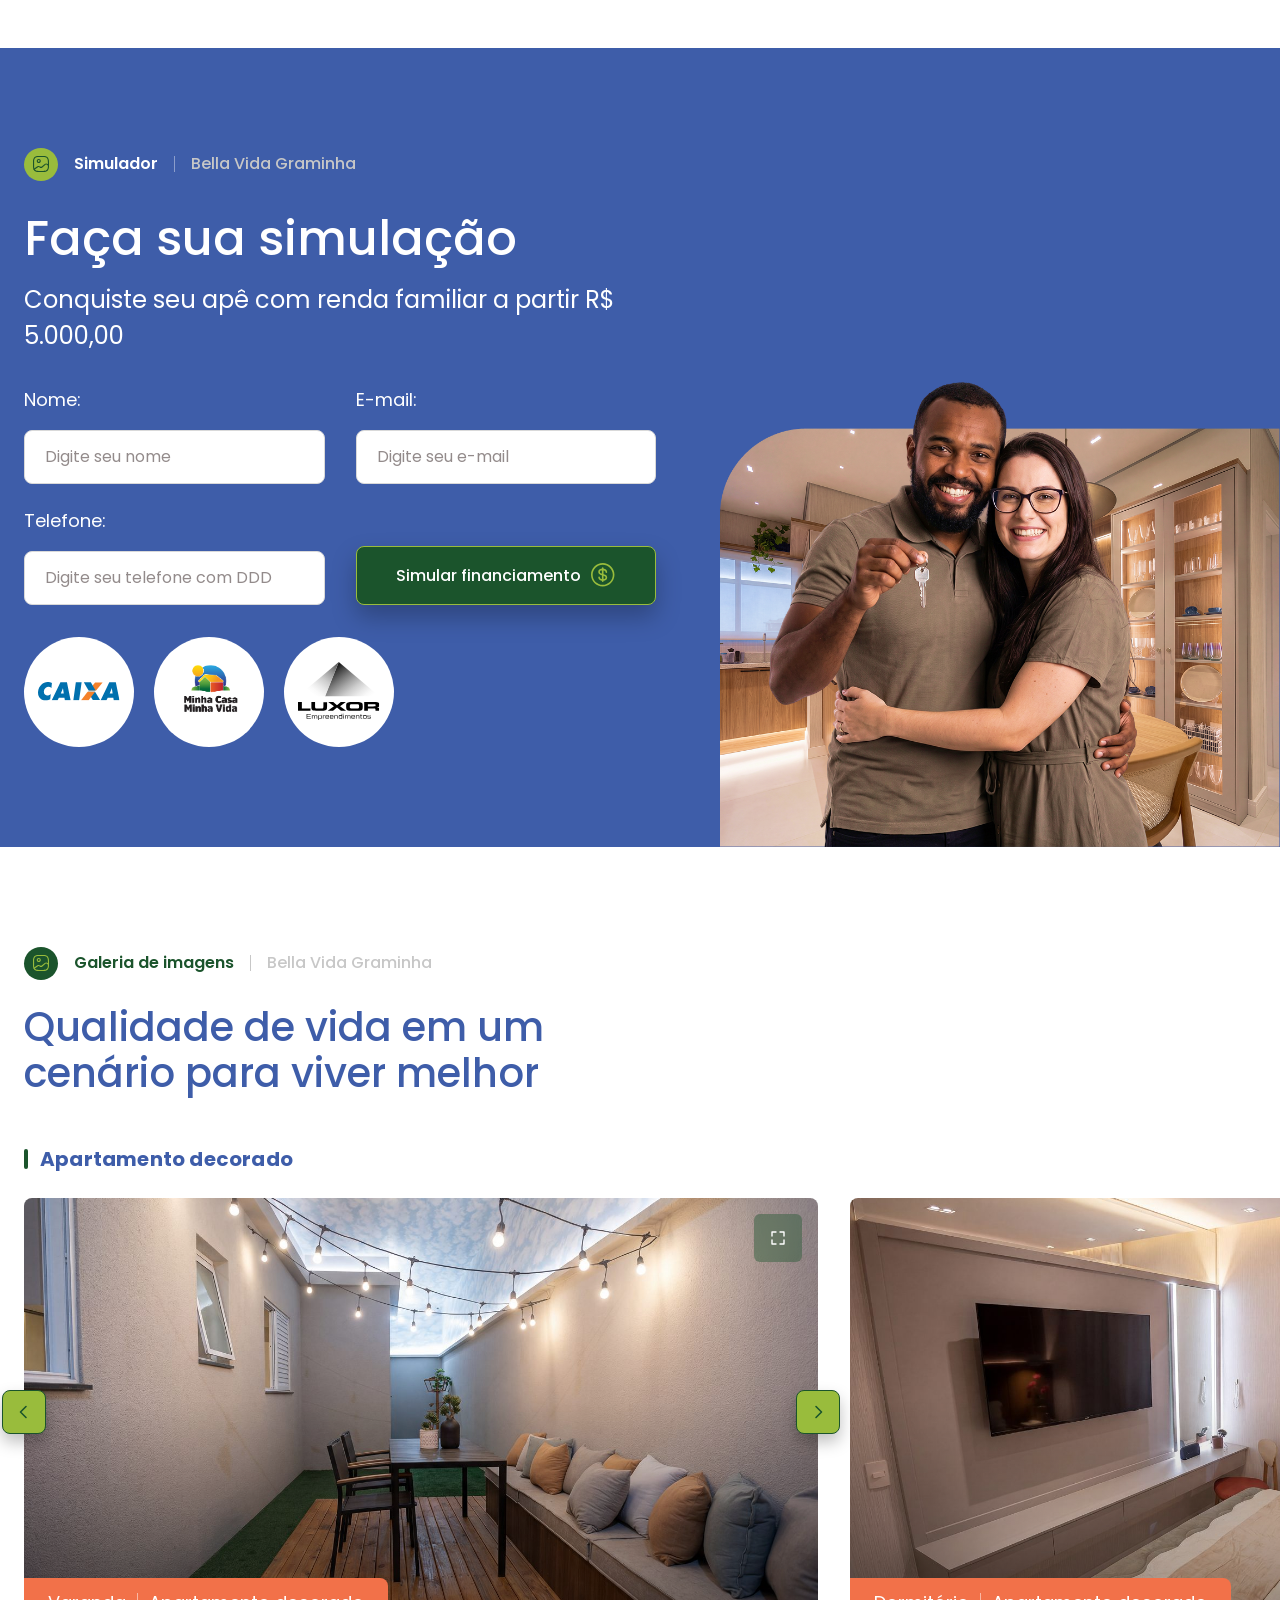
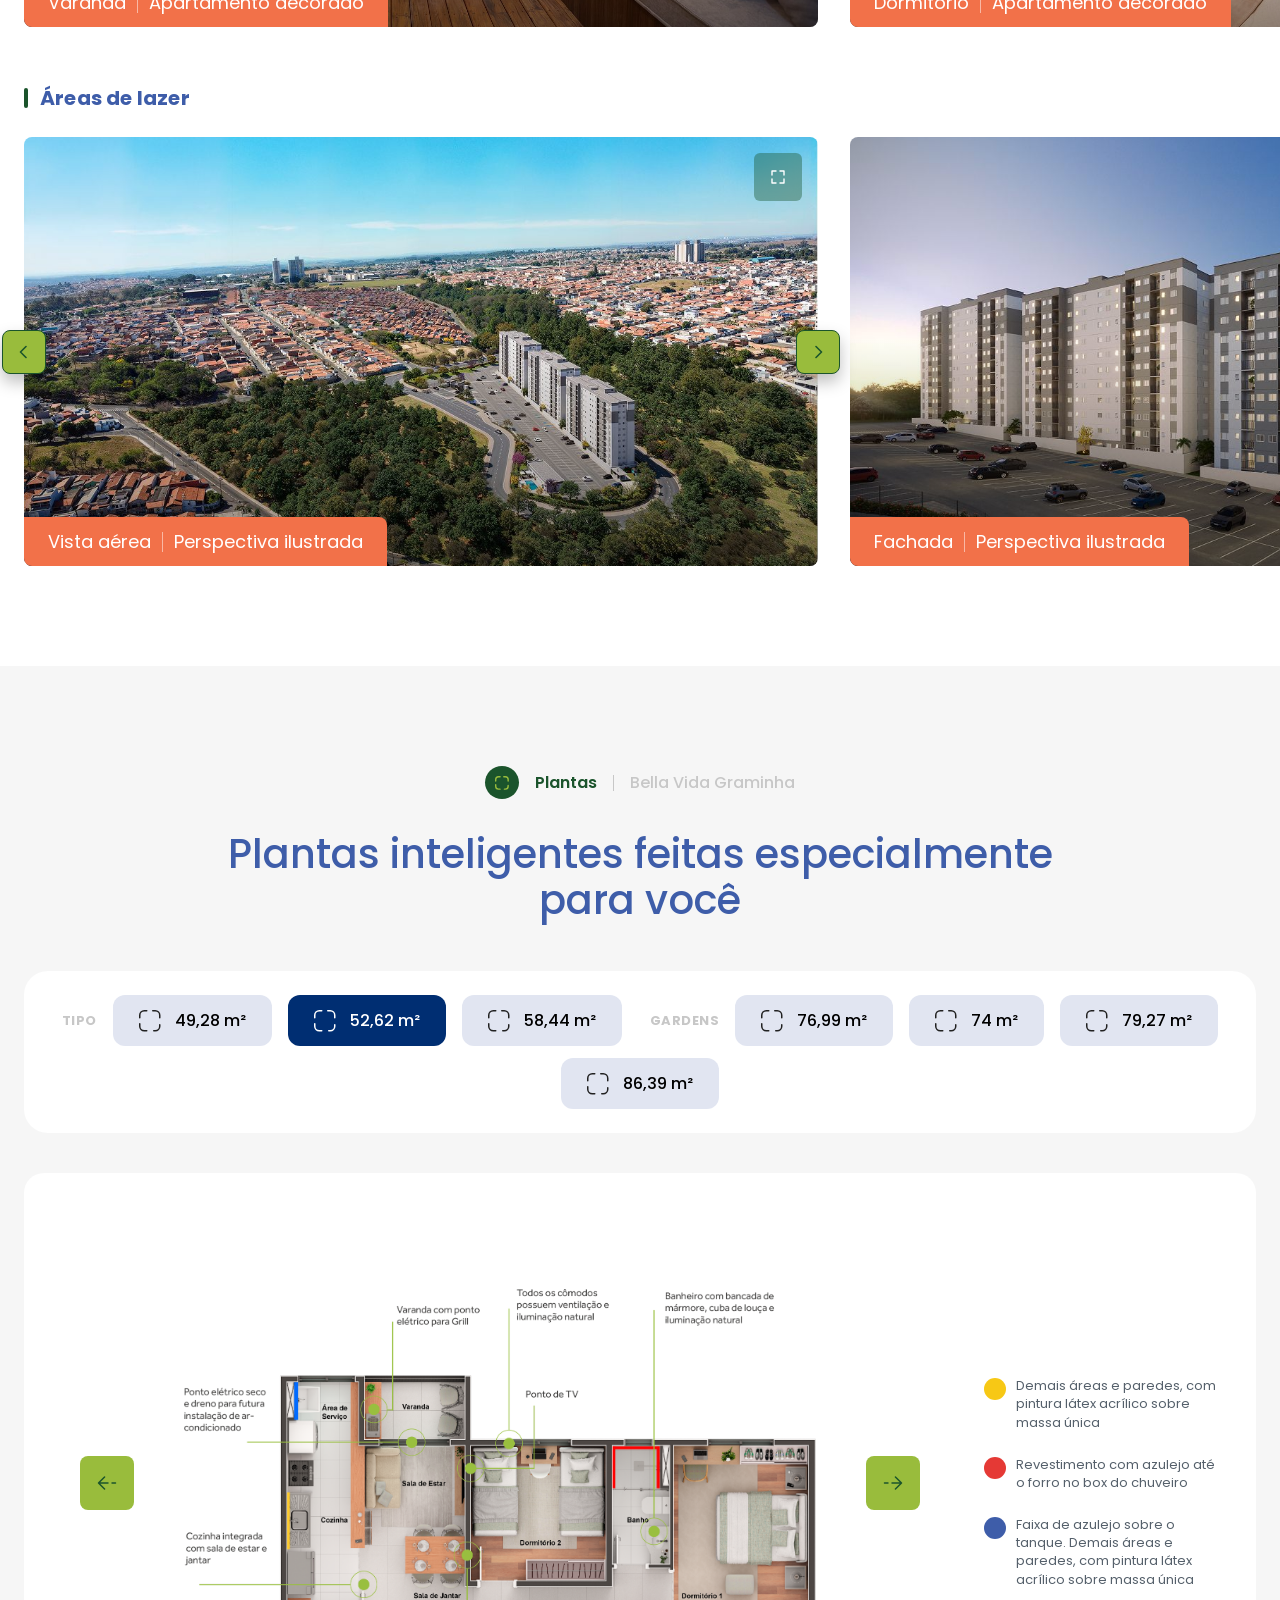
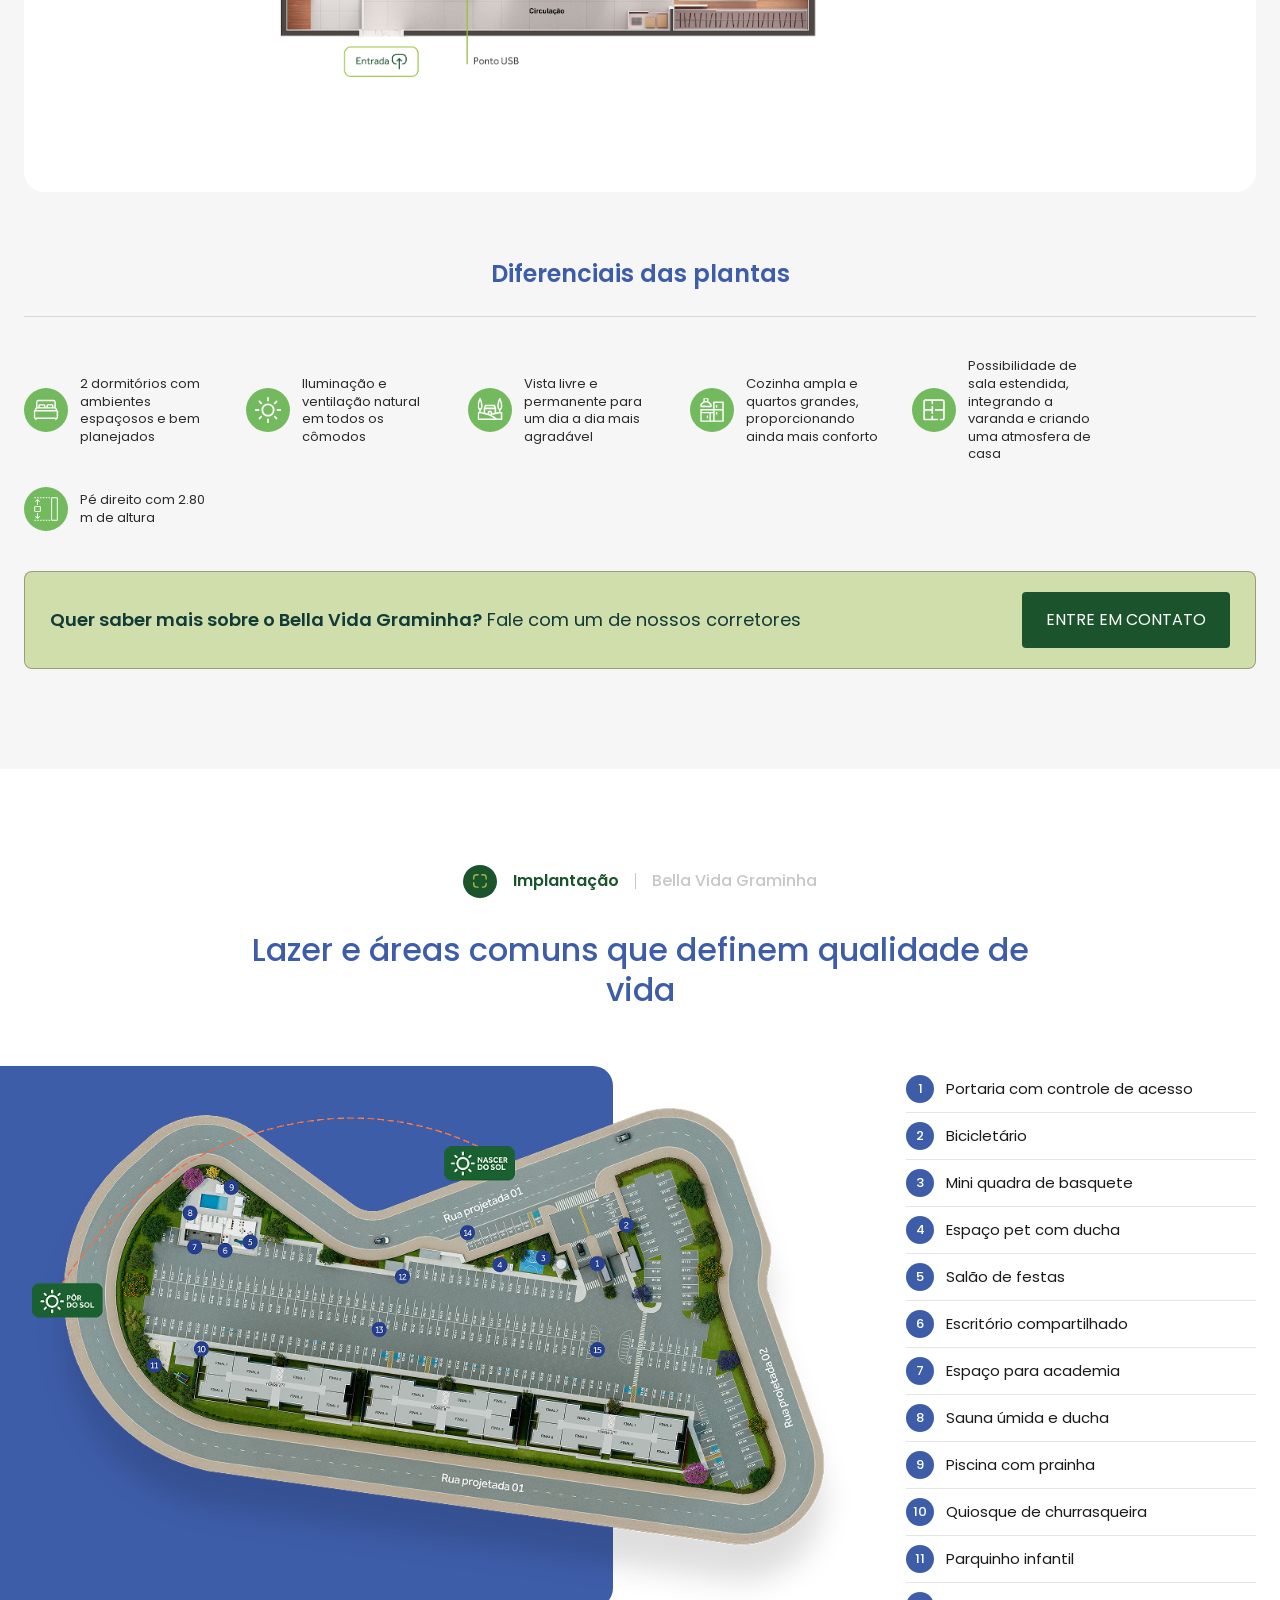
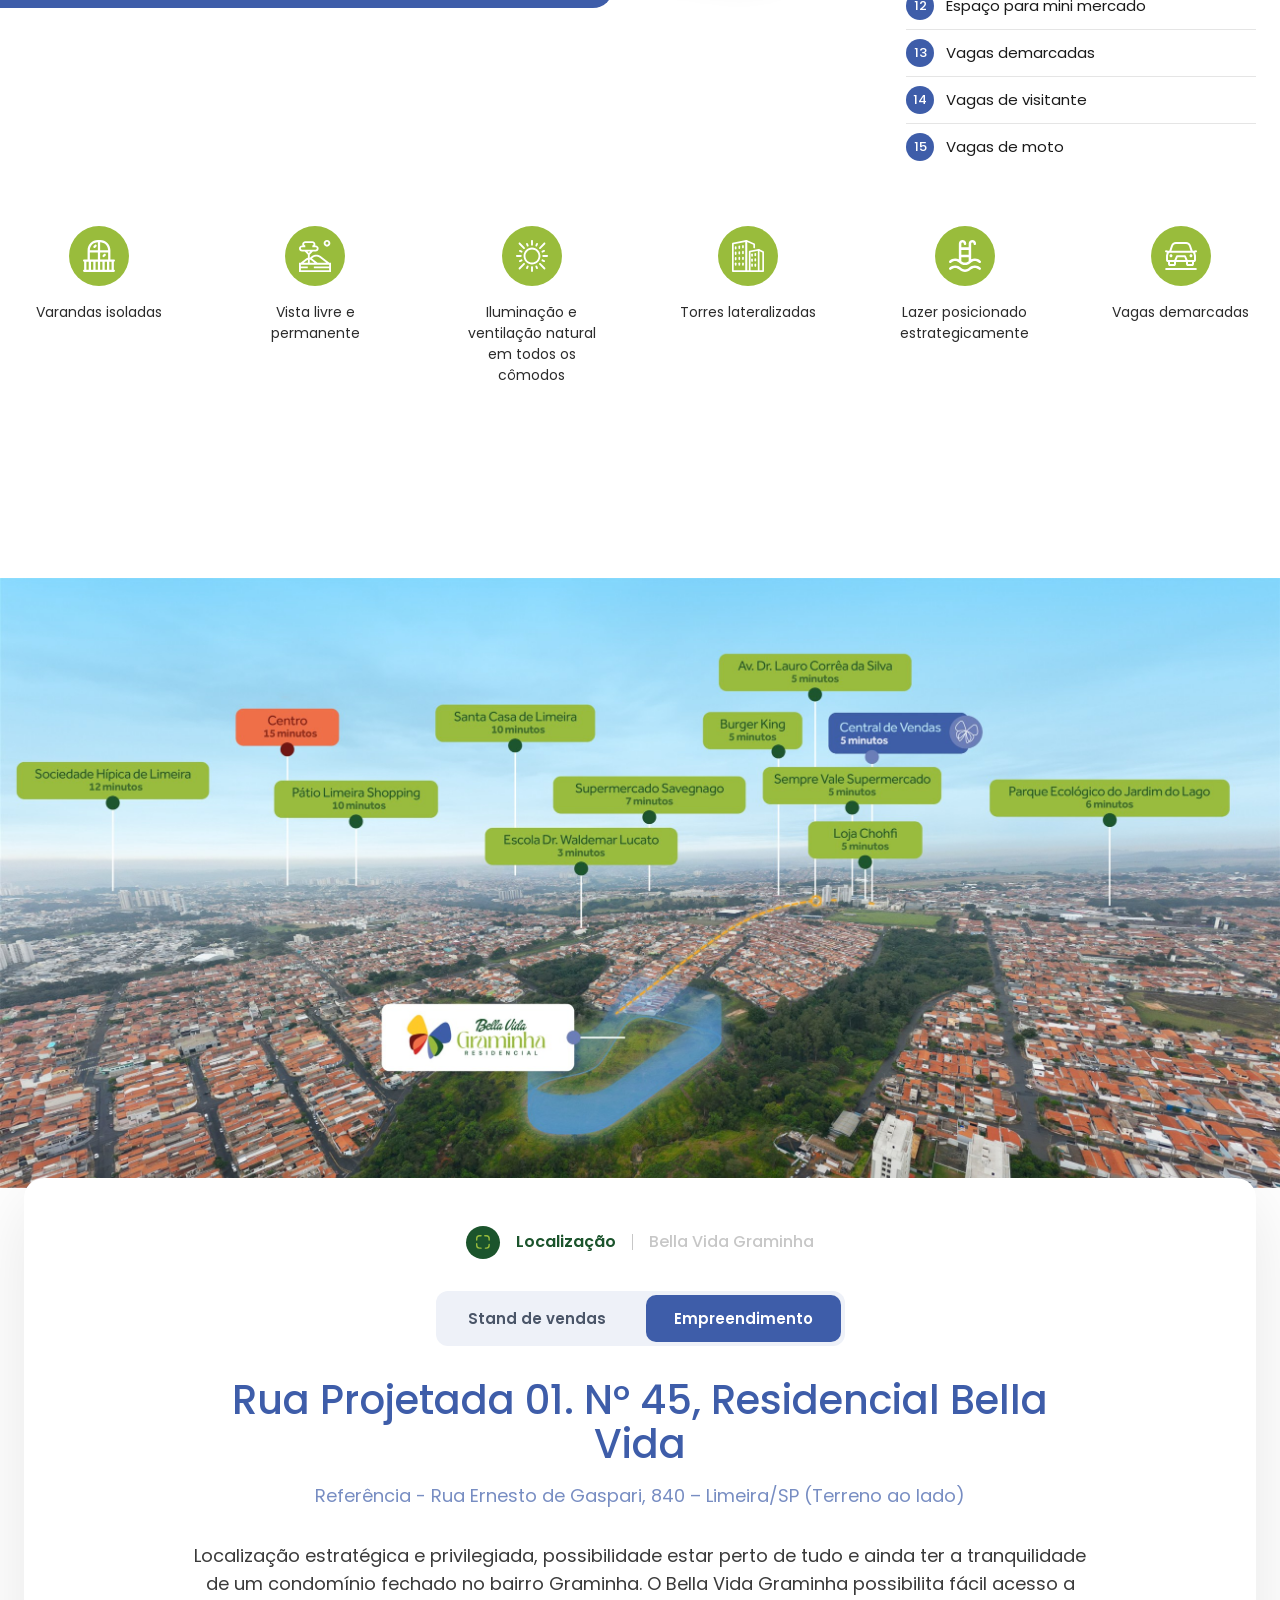
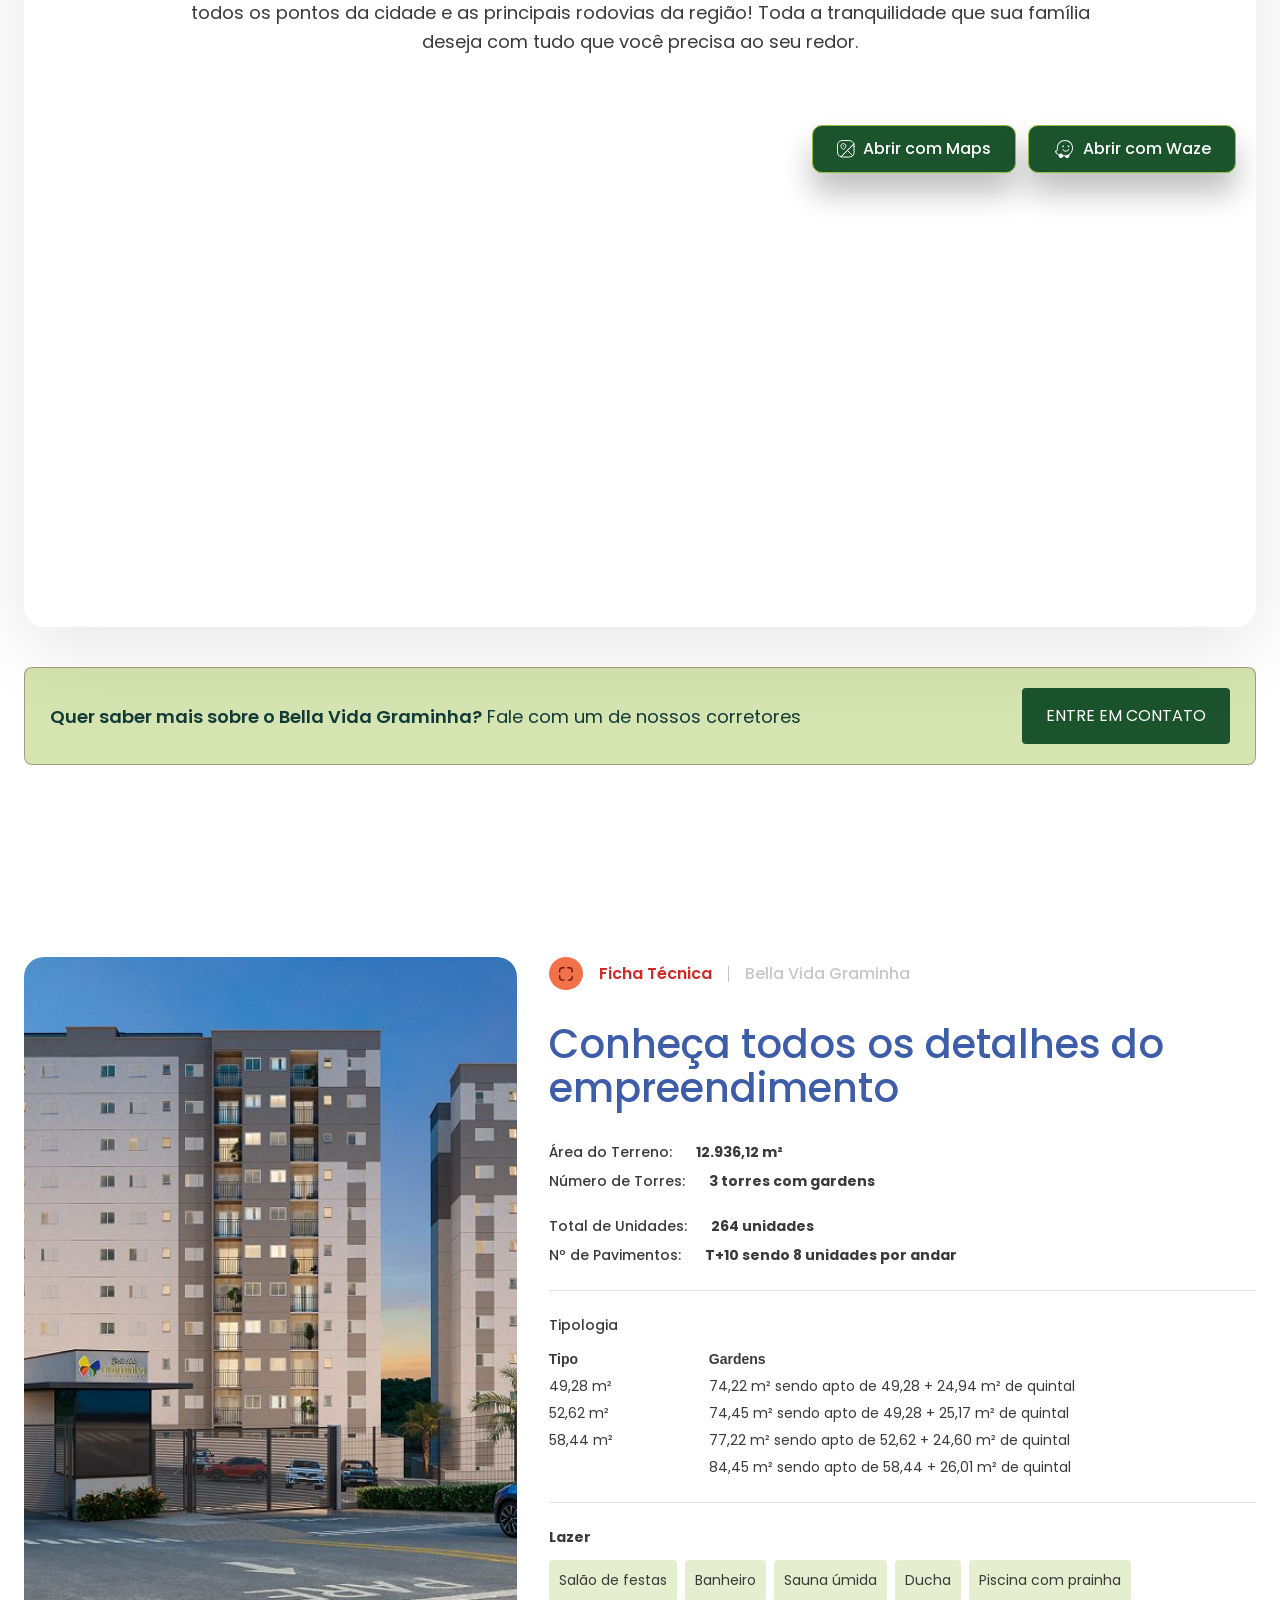
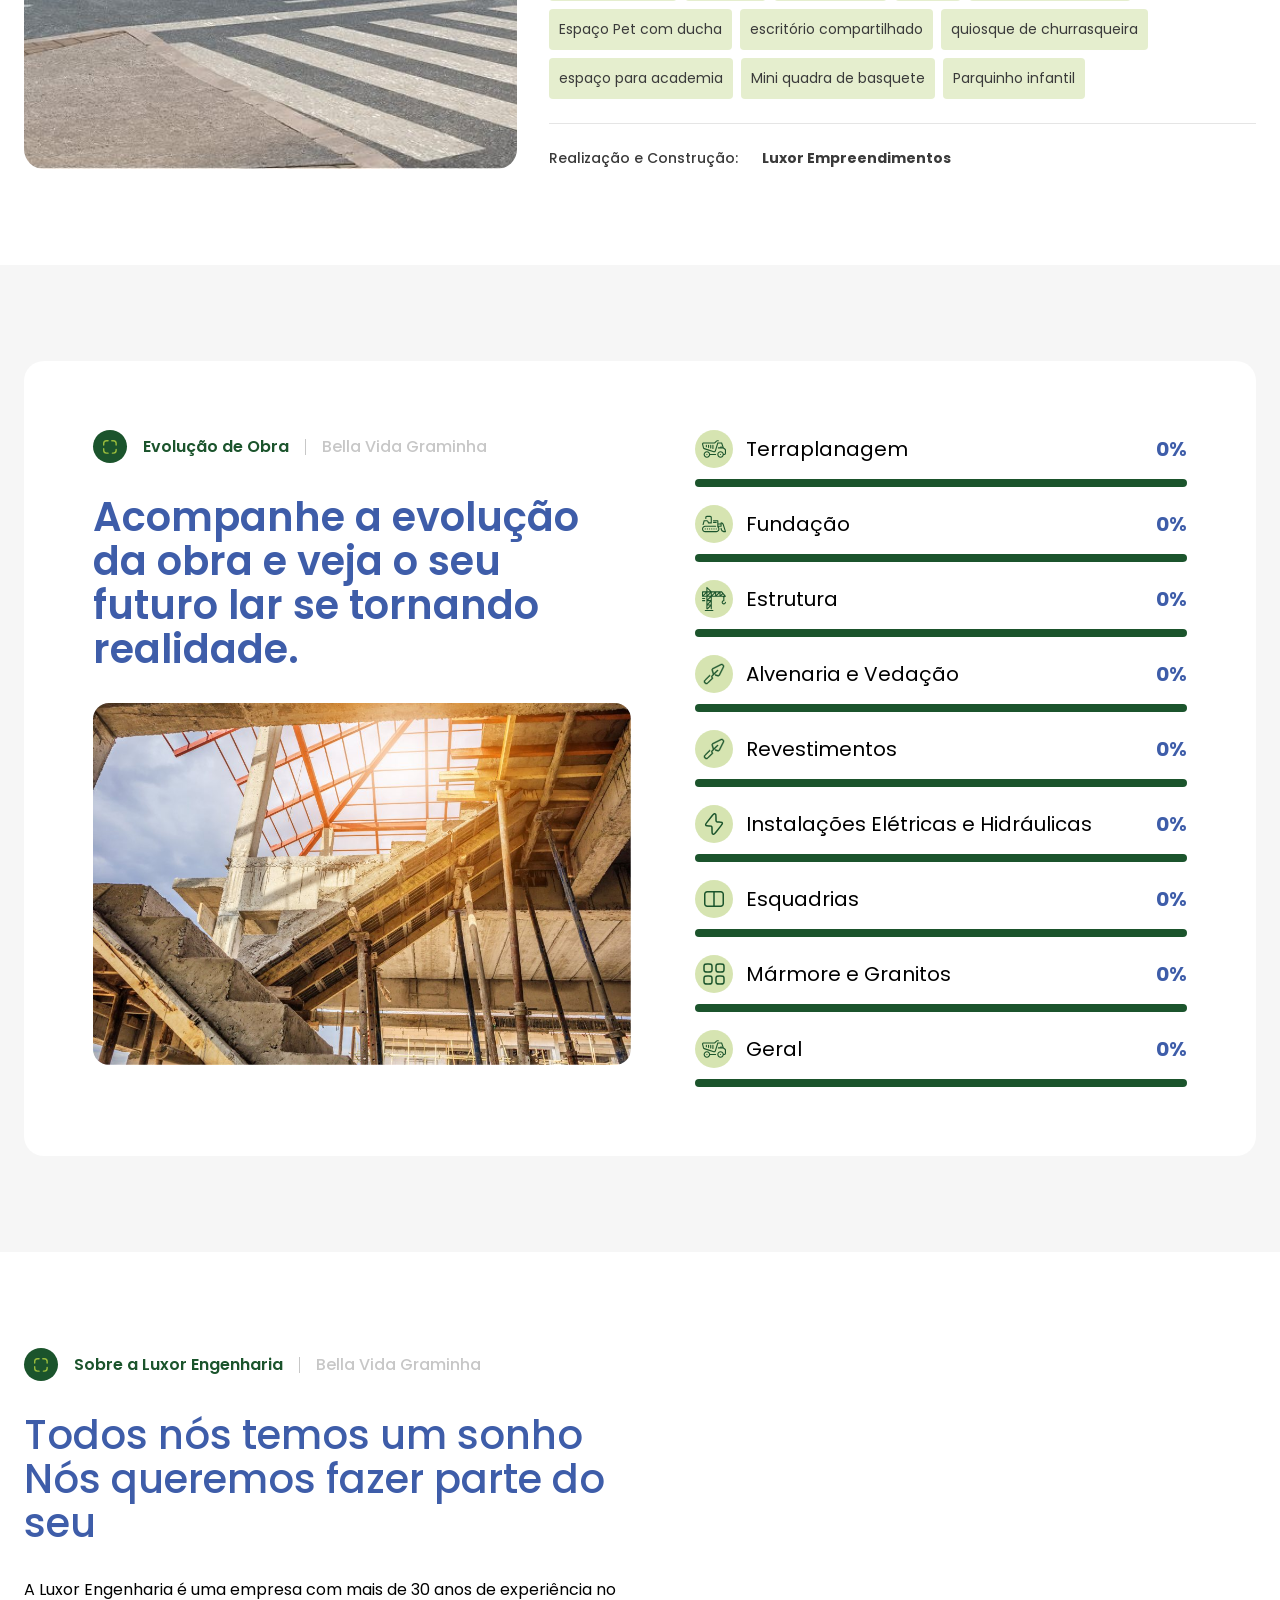
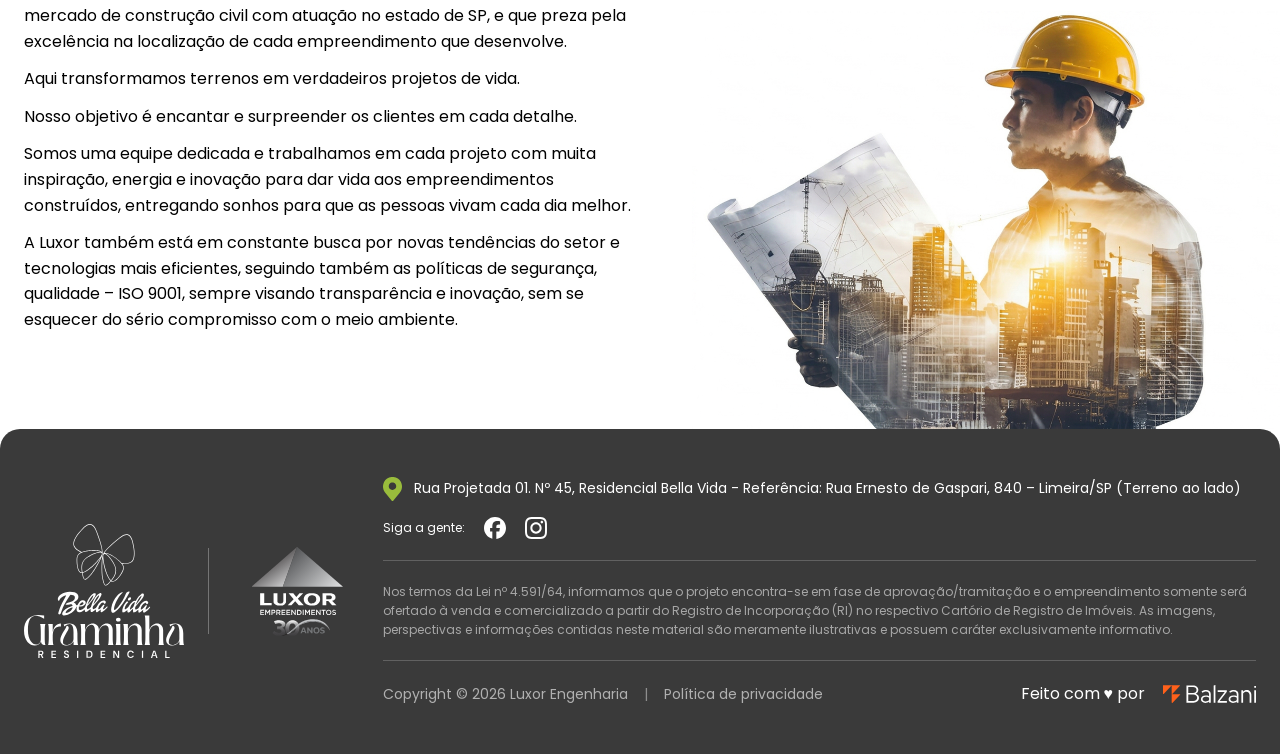
==== commit 029dc420: "Inverte ordem das abas de Localizacao, deixando Stand de vendas primeiro Co-Authored-By: Claude Sonn" ====
--- a/index.html
+++ b/index.html
@@ -907,20 +907,20 @@
           <div class="localizacao__tabs" id="localizacaoTabs">
             <button
               type="button"
+              class="localizacao__tab"
+              data-query="Central+de+Vendas+-+Bella+Vida+Graminha,+Dr.+Lauro+Correa+da+Silva,+4975,+Villa+do+Sol,+Limeira+-+SP,+13481-241"
+              data-title="Dr. Lauro Correa da Silva, 4975 - Villa do Sol, Limeira/SP"
+              data-ref="Referência - Em frente à loja Chohfi e ao lado do Posto Pilotto"
+              data-text="Visite nosso estande de vendas para conhecer de perto o Bella Vida Graminha, tirar todas as suas dúvidas e simular o financiamento com nossa equipe."
+            >Stand de vendas</button>
+            <button
+              type="button"
               class="localizacao__tab localizacao__tab--active"
               data-query="Rua+Ernesto+de+Gaspari,+840,+Limeira+-+SP"
               data-title="Rua Projetada 01. Nº 45, Residencial Bella Vida"
               data-ref="Referência - Rua Ernesto de Gaspari, 840 – Limeira/SP (Terreno ao lado)"
               data-text="Localização estratégica e privilegiada, possibilidade estar perto de tudo e ainda ter a tranquilidade de um condomínio fechado no bairro Graminha. O Bella Vida Graminha possibilita fácil acesso a todos os pontos da cidade e as principais rodovias da região! Toda a tranquilidade que sua família deseja com tudo que você precisa ao seu redor."
             >Empreendimento</button>
-            <button
-              type="button"
-              class="localizacao__tab"
-              data-query="Central+de+Vendas+-+Bella+Vida+Graminha,+Dr.+Lauro+Correa+da+Silva,+4975,+Villa+do+Sol,+Limeira+-+SP,+13481-241"
-              data-title="Dr. Lauro Correa da Silva, 4975 - Villa do Sol, Limeira/SP"
-              data-ref="Referência - Em frente à loja Chohfi e ao lado do Posto Pilotto"
-              data-text="Visite nosso estande de vendas para conhecer de perto o Bella Vida Graminha, tirar todas as suas dúvidas e simular o financiamento com nossa equipe."
-            >Stand de vendas</button>
           </div>
 
           <h2 class="localizacao__title" id="localizacaoTitle">Rua Projetada 01. Nº 45, Residencial Bella Vida<br><span class="localizacao__title-ref" id="localizacaoRef">Referência - Rua Ernesto de Gaspari, 840 – Limeira/SP (Terreno ao lado)</span></h2>
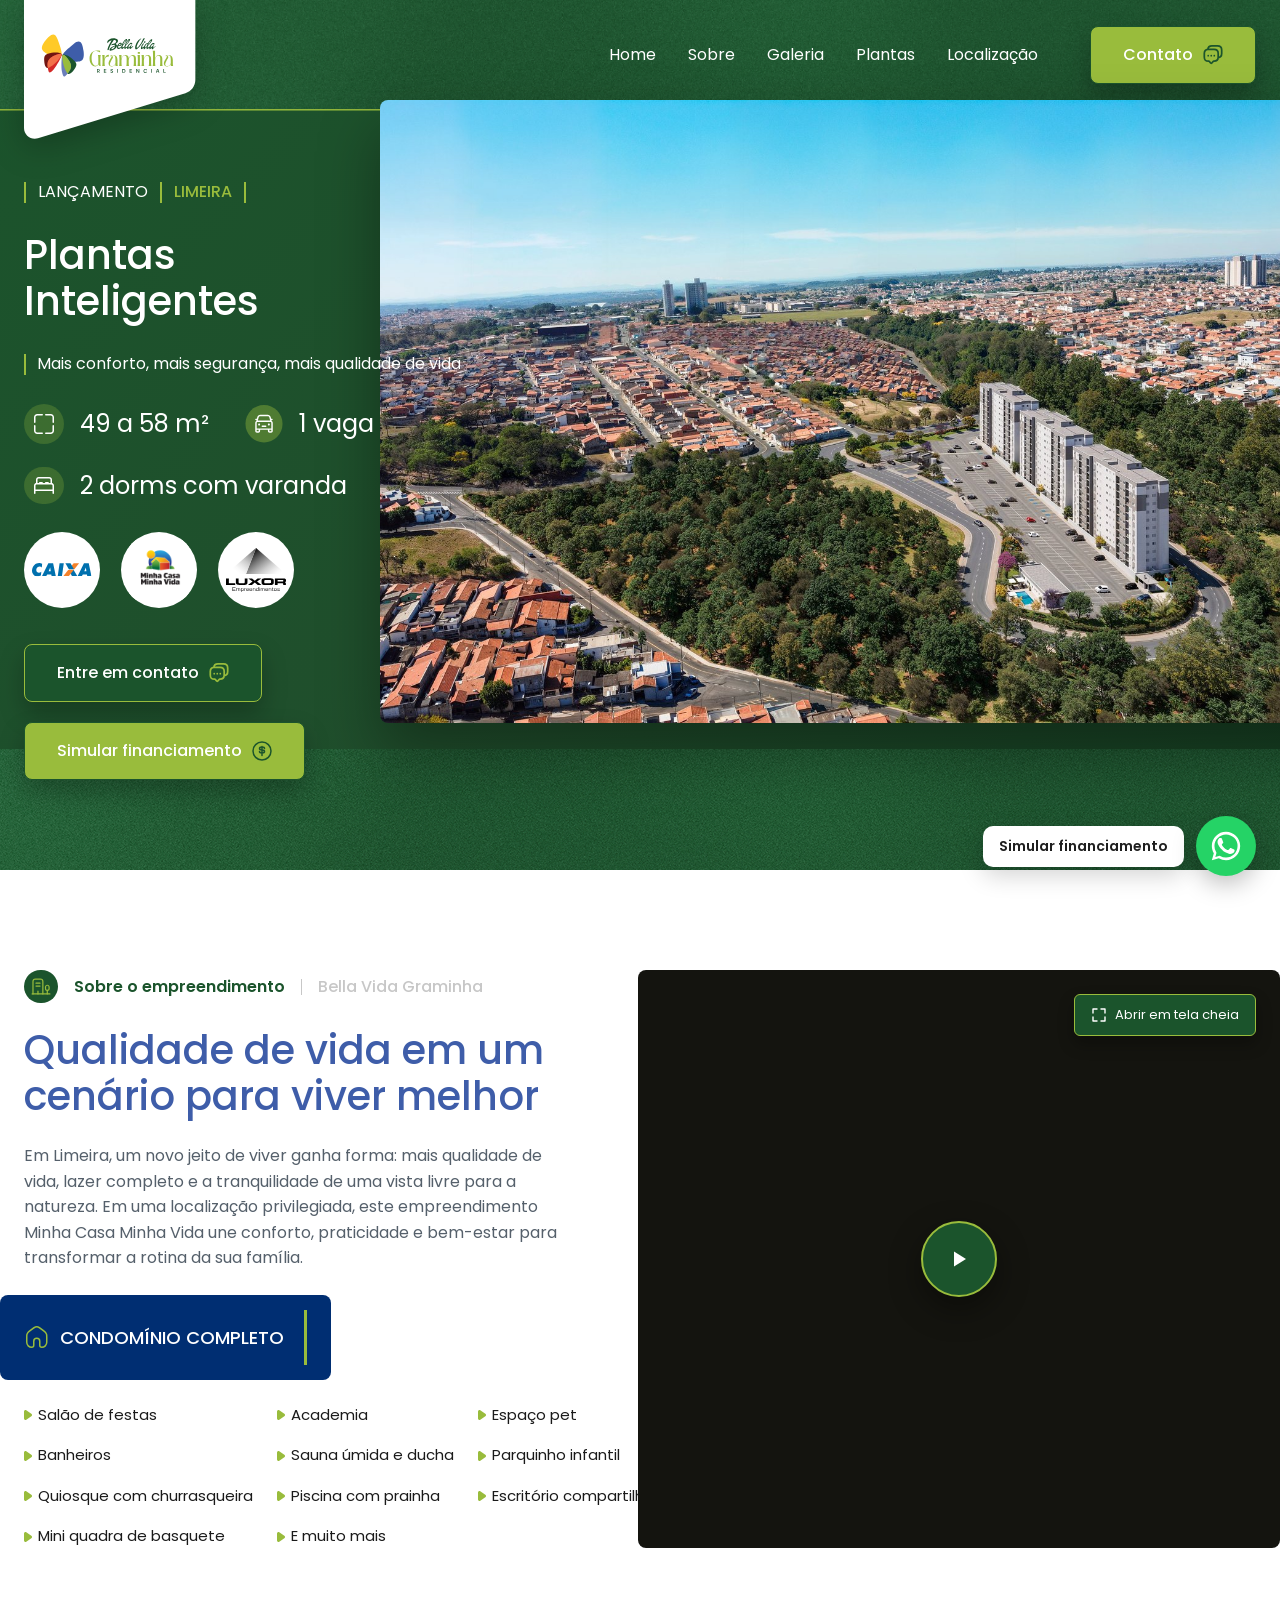
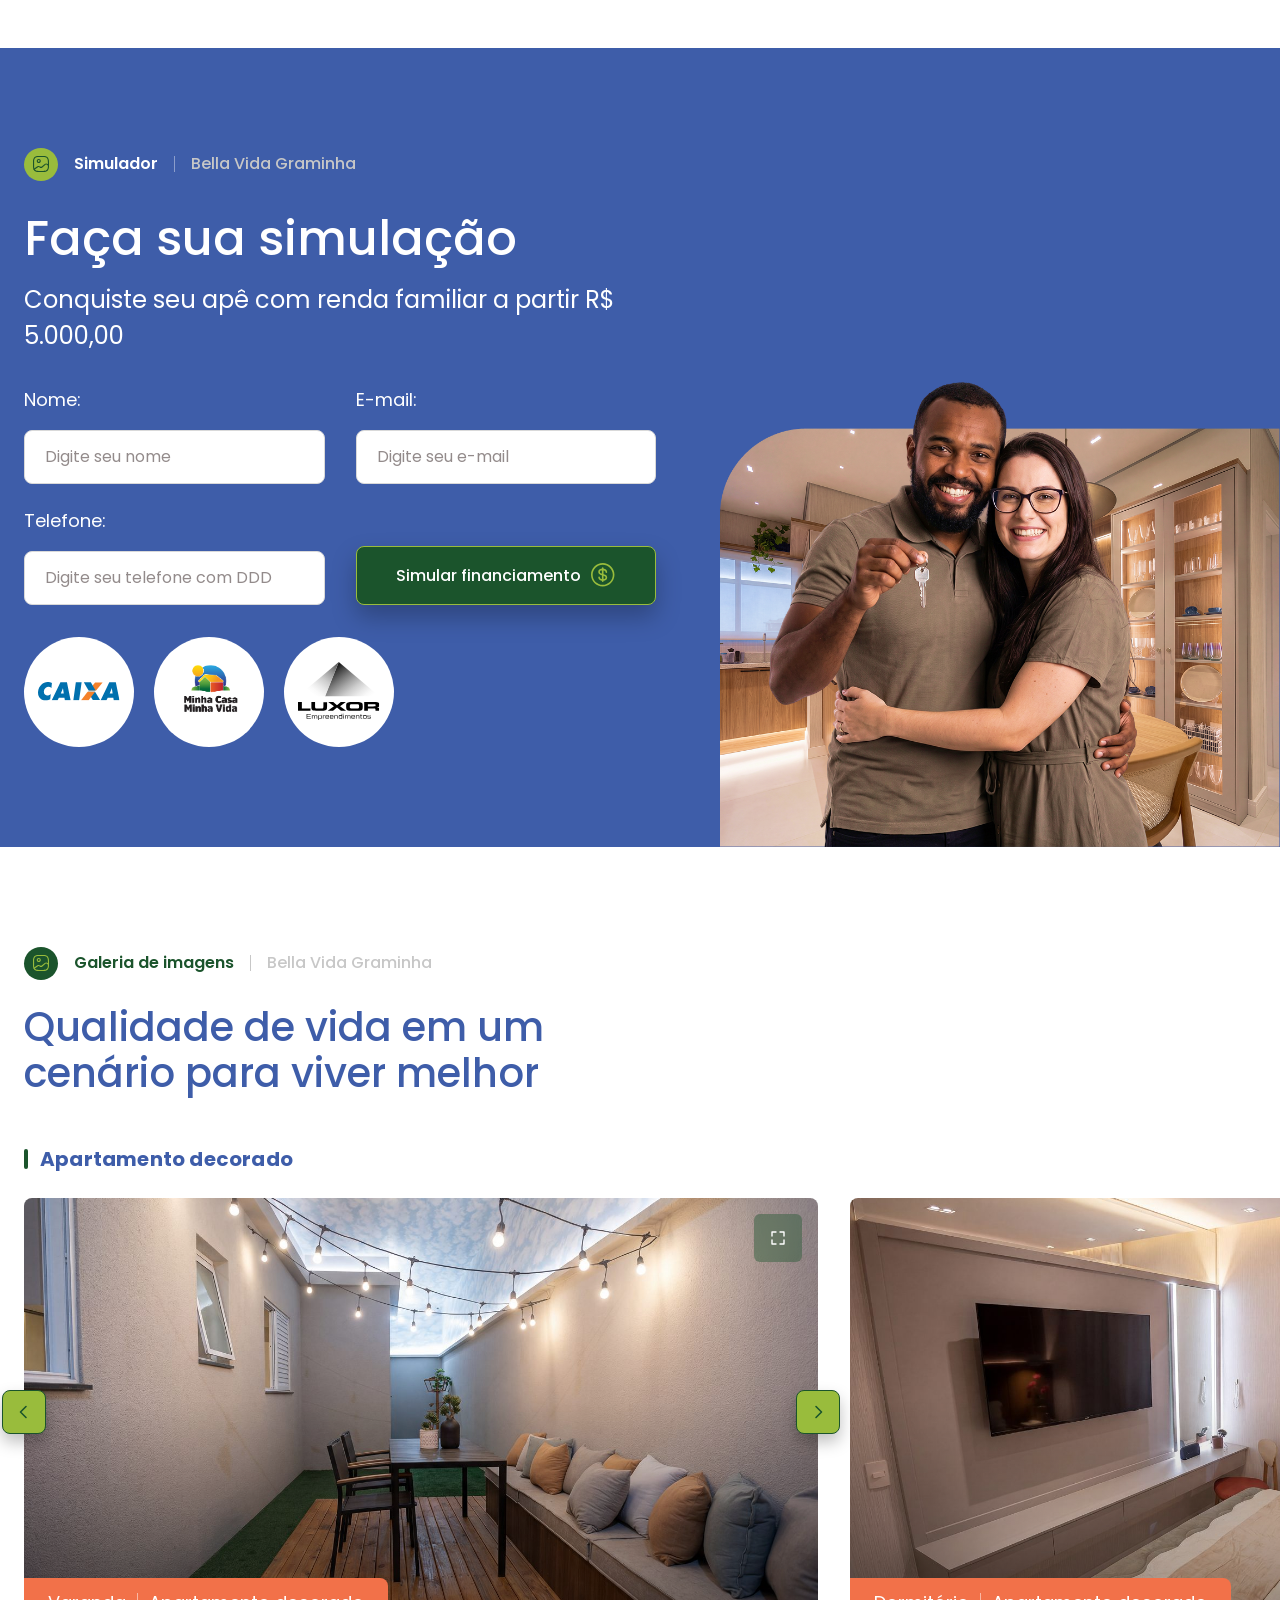
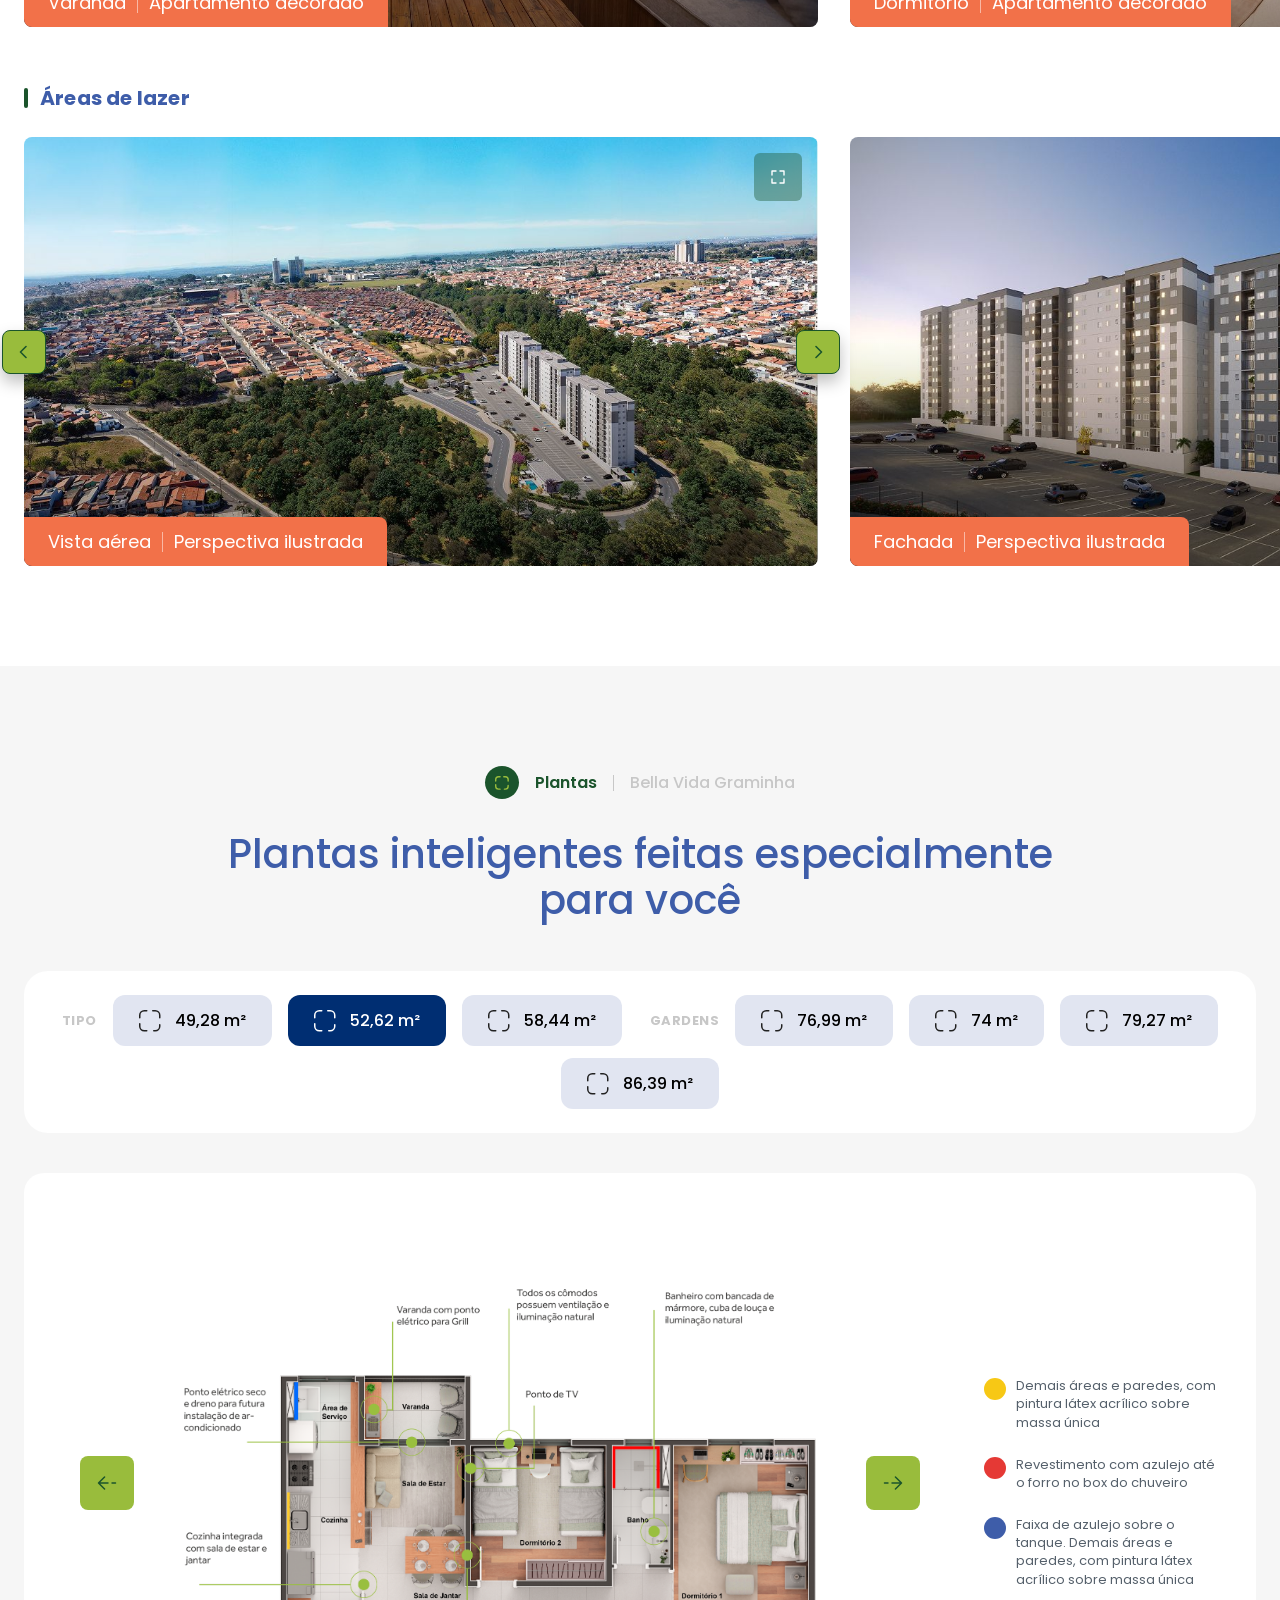
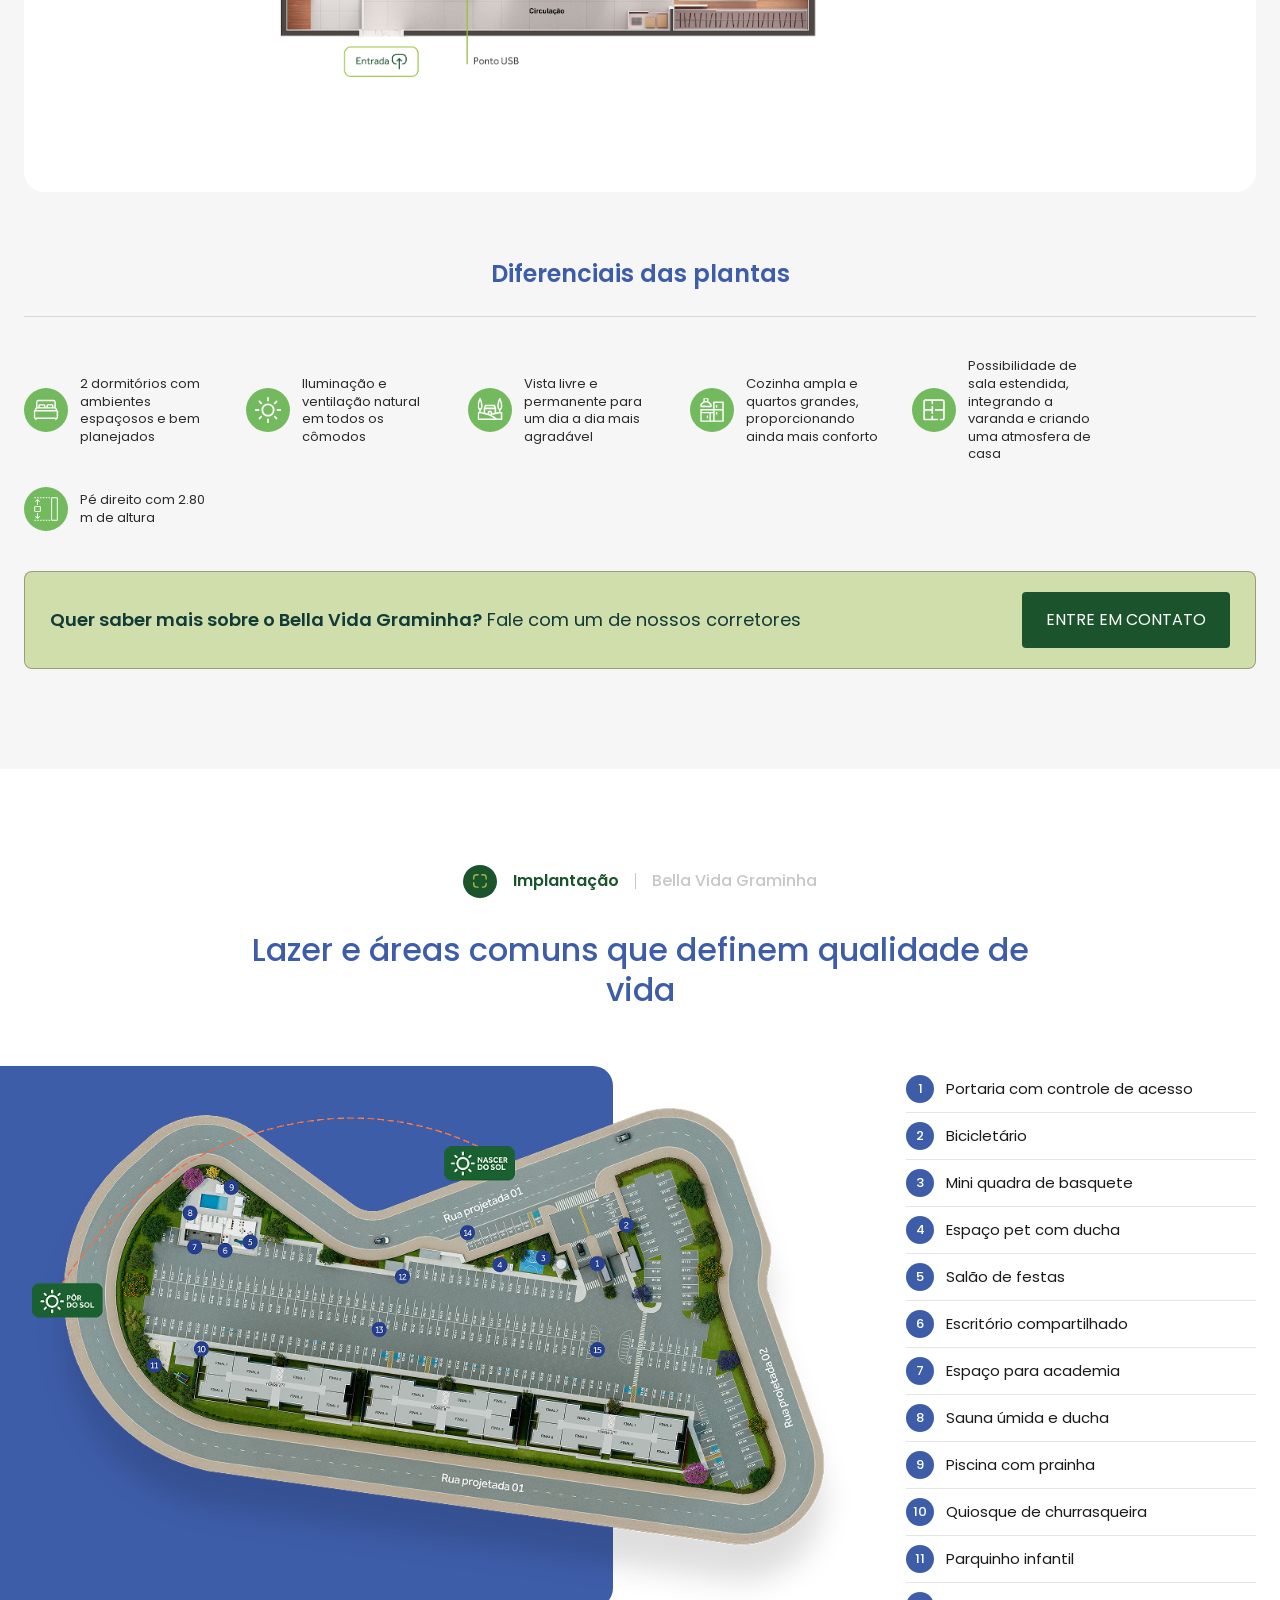
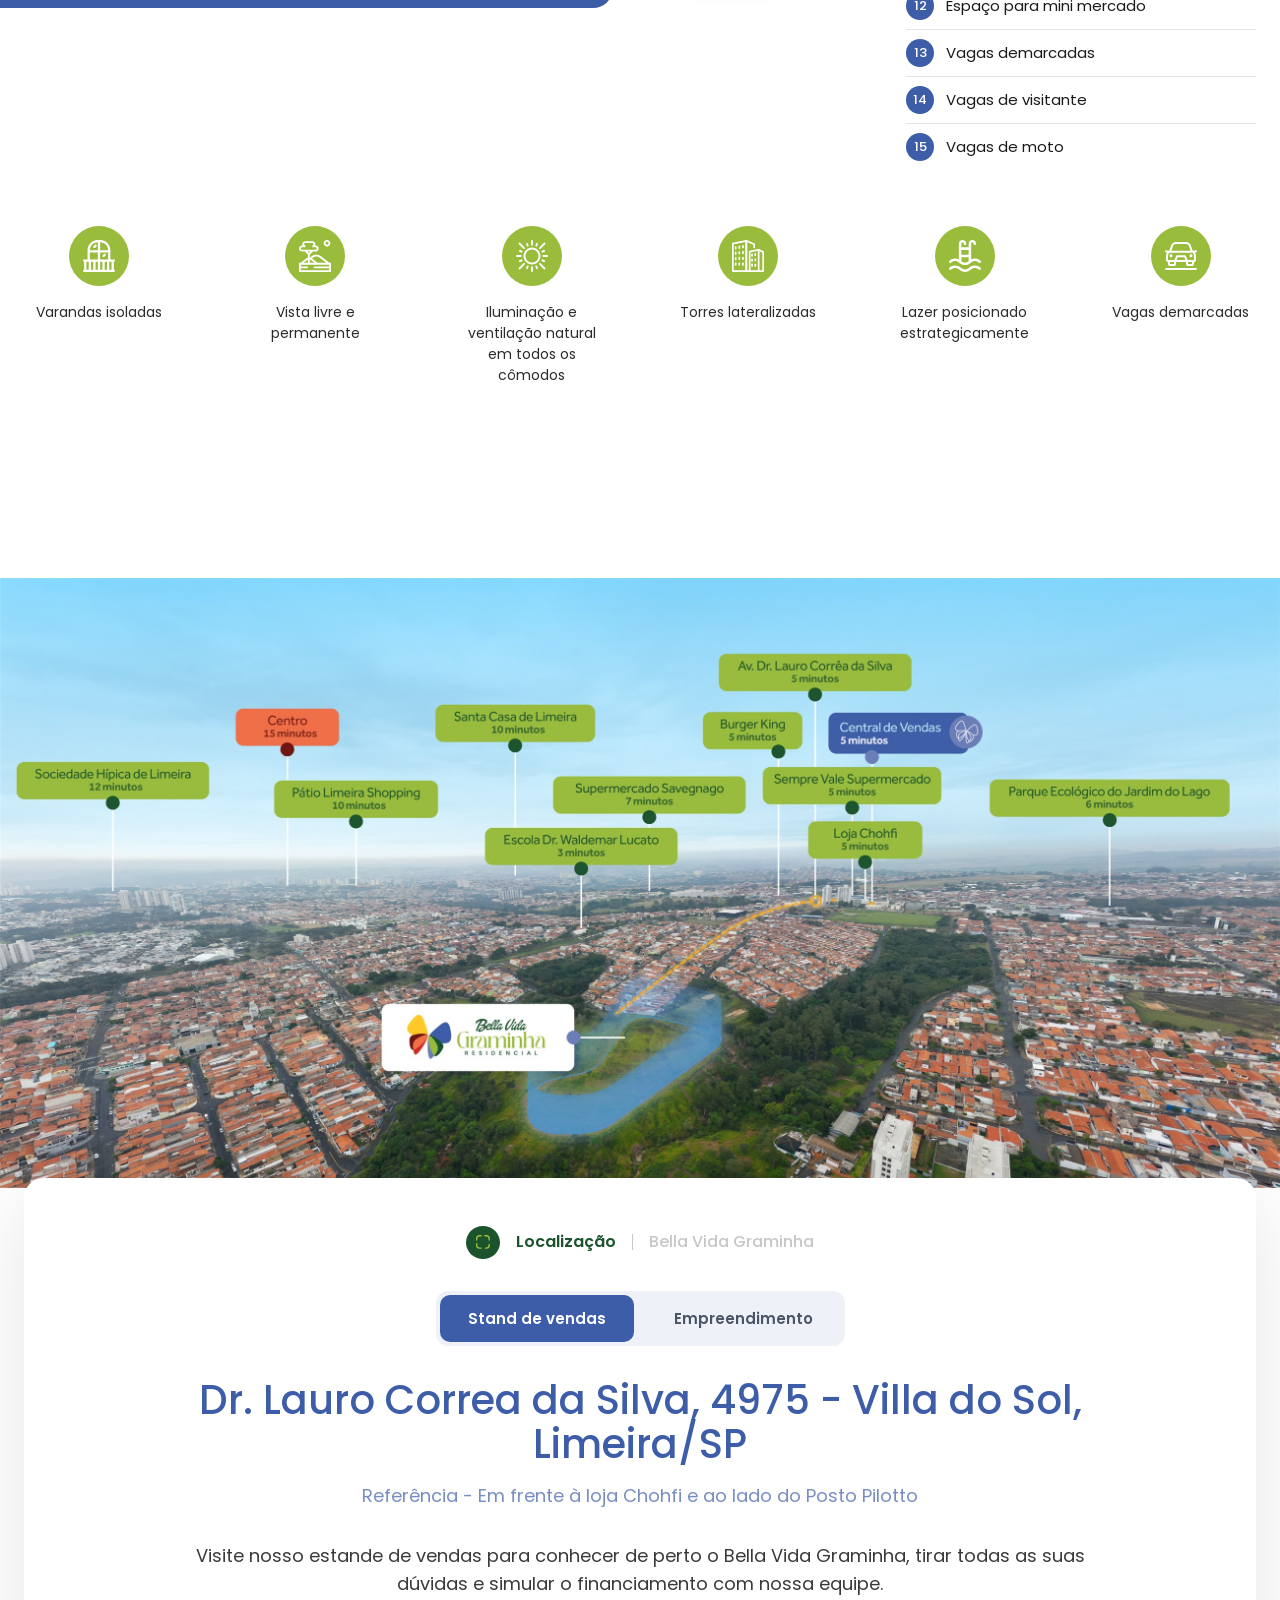
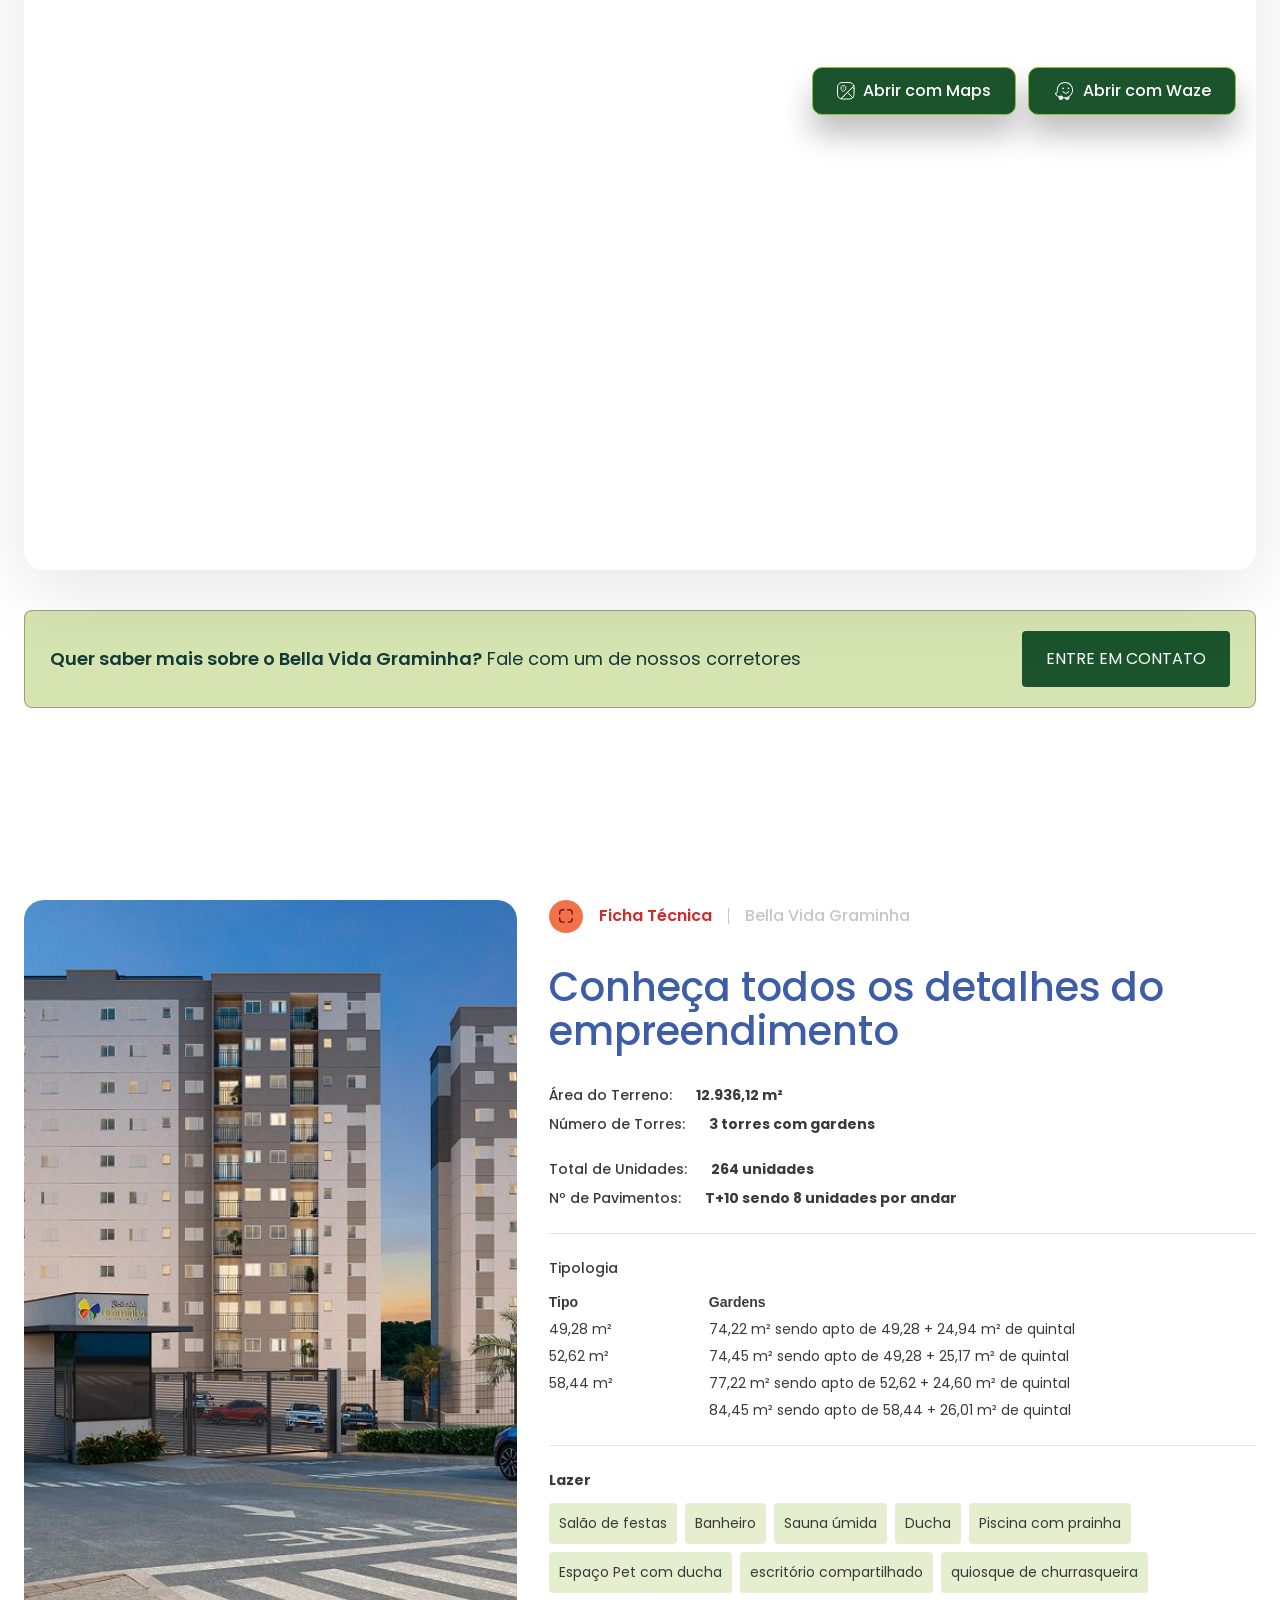
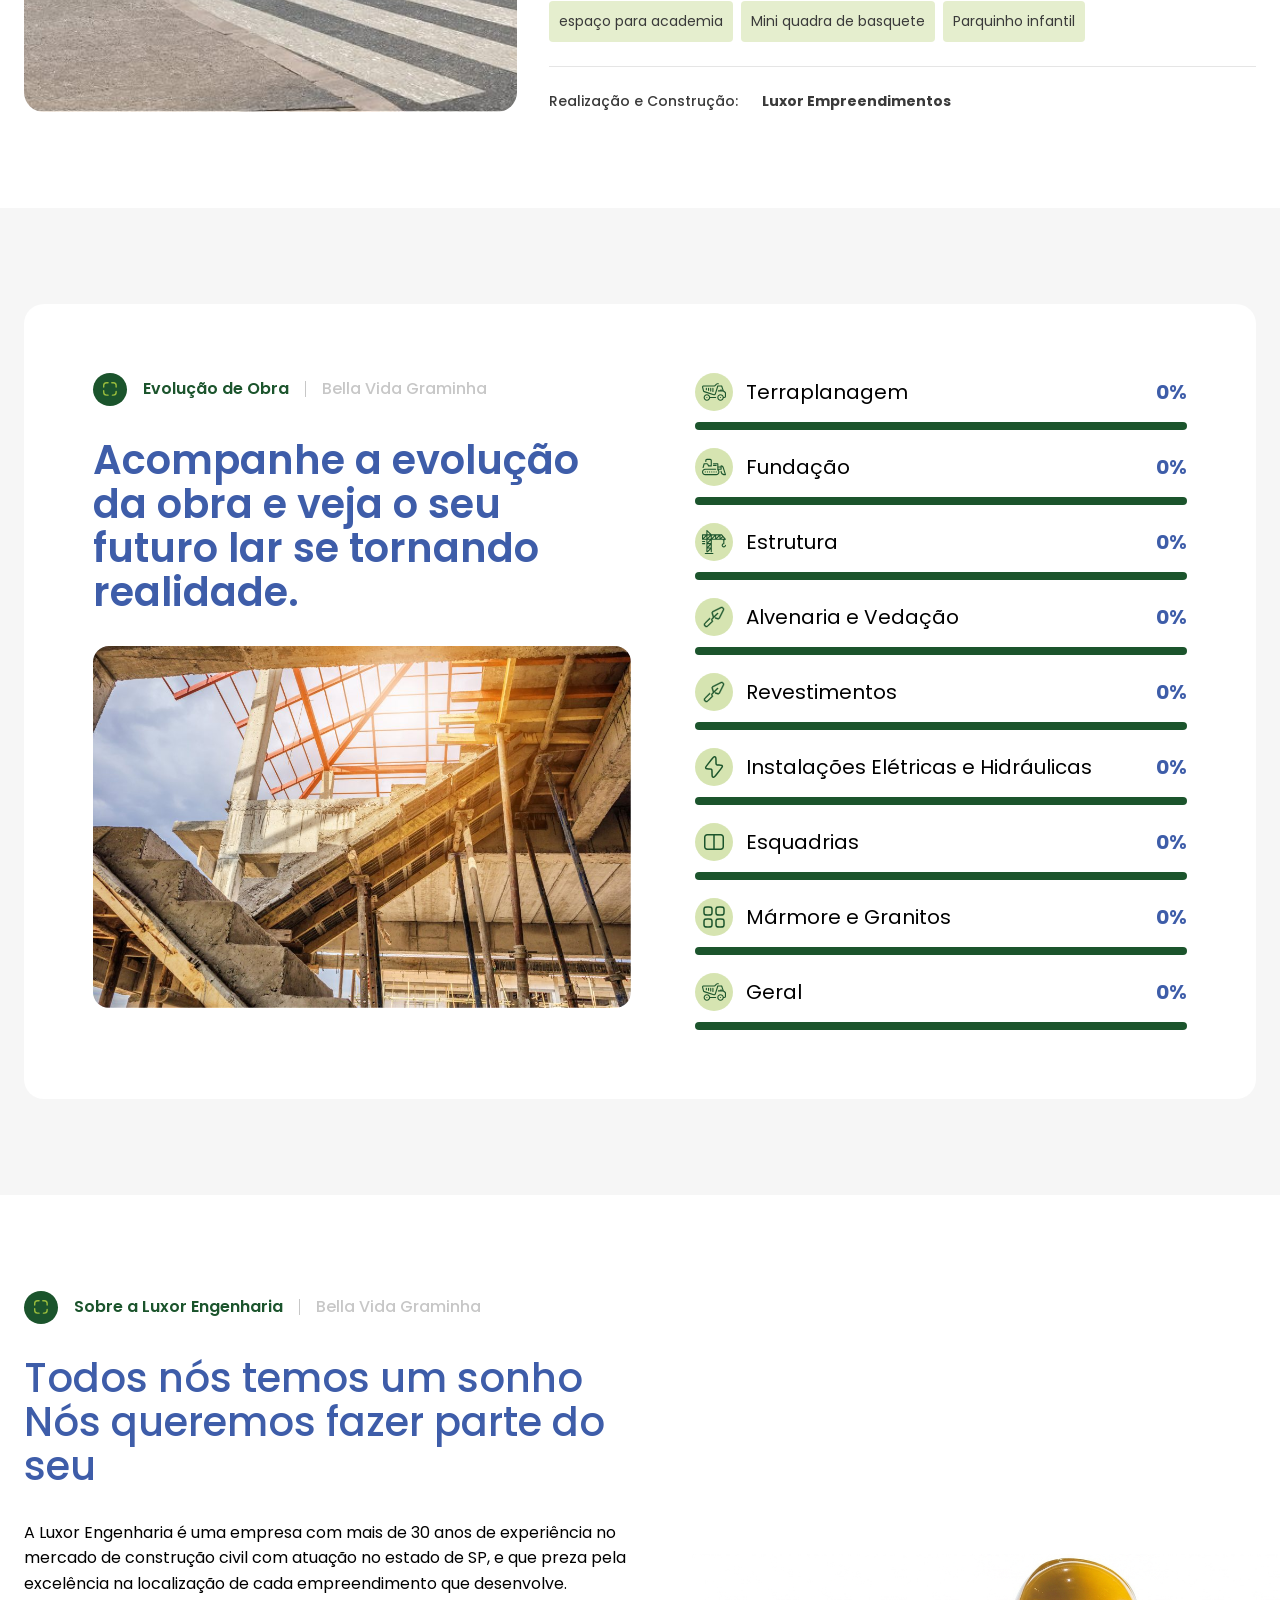
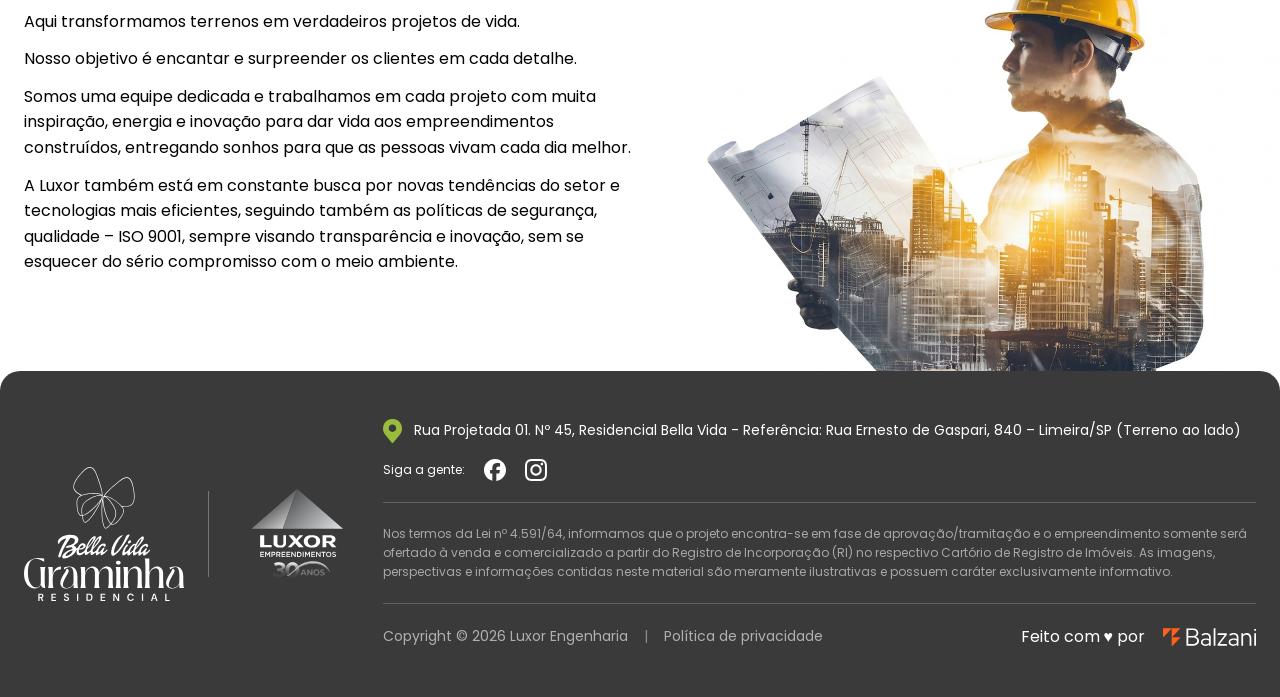
==== commit 366672b5: "Deixa Stand de vendas selecionado por padrao na secao de Localizacao Co-Authored-By: Claude Sonnet 5" ====
--- a/index.html
+++ b/index.html
@@ -907,7 +907,7 @@
           <div class="localizacao__tabs" id="localizacaoTabs">
             <button
               type="button"
-              class="localizacao__tab"
+              class="localizacao__tab localizacao__tab--active"
               data-query="Central+de+Vendas+-+Bella+Vida+Graminha,+Dr.+Lauro+Correa+da+Silva,+4975,+Villa+do+Sol,+Limeira+-+SP,+13481-241"
               data-title="Dr. Lauro Correa da Silva, 4975 - Villa do Sol, Limeira/SP"
               data-ref="Referência - Em frente à loja Chohfi e ao lado do Posto Pilotto"
@@ -915,7 +915,7 @@
             >Stand de vendas</button>
             <button
               type="button"
-              class="localizacao__tab localizacao__tab--active"
+              class="localizacao__tab"
               data-query="Rua+Ernesto+de+Gaspari,+840,+Limeira+-+SP"
               data-title="Rua Projetada 01. Nº 45, Residencial Bella Vida"
               data-ref="Referência - Rua Ernesto de Gaspari, 840 – Limeira/SP (Terreno ao lado)"
@@ -923,25 +923,25 @@
             >Empreendimento</button>
           </div>
 
-          <h2 class="localizacao__title" id="localizacaoTitle">Rua Projetada 01. Nº 45, Residencial Bella Vida<br><span class="localizacao__title-ref" id="localizacaoRef">Referência - Rua Ernesto de Gaspari, 840 – Limeira/SP (Terreno ao lado)</span></h2>
-
-          <p class="localizacao__text" id="localizacaoText">Localização estratégica e privilegiada, possibilidade estar perto de tudo e ainda ter a tranquilidade de um condomínio fechado no bairro Graminha. O Bella Vida Graminha possibilita fácil acesso a todos os pontos da cidade e as principais rodovias da região! Toda a tranquilidade que sua família deseja com tudo que você precisa ao seu redor.</p>
+          <h2 class="localizacao__title" id="localizacaoTitle">Dr. Lauro Correa da Silva, 4975 - Villa do Sol, Limeira/SP<br><span class="localizacao__title-ref" id="localizacaoRef">Referência - Em frente à loja Chohfi e ao lado do Posto Pilotto</span></h2>
+
+          <p class="localizacao__text" id="localizacaoText">Visite nosso estande de vendas para conhecer de perto o Bella Vida Graminha, tirar todas as suas dúvidas e simular o financiamento com nossa equipe.</p>
         </div>
 
         <div class="localizacao__map">
           <iframe
             id="localizacaoMap"
-            src="https://www.google.com/maps?q=Rua+Ernesto+de+Gaspari,+840,+Limeira+-+SP&output=embed"
+            src="https://www.google.com/maps?q=Central+de+Vendas+-+Bella+Vida+Graminha,+Dr.+Lauro+Correa+da+Silva,+4975,+Villa+do+Sol,+Limeira+-+SP,+13481-241&output=embed"
             title="Mapa com a localização exata do Bella Vida Graminha"
             loading="lazy"
             referrerpolicy="no-referrer-when-downgrade"
             allowfullscreen></iframe>
           <div class="localizacao__map-buttons">
-            <a href="https://www.google.com/maps/search/?api=1&query=Rua+Ernesto+de+Gaspari,+840,+Limeira+-+SP" target="_blank" rel="noopener" class="localizacao__map-btn" id="localizacaoMapsBtn">
+            <a href="https://www.google.com/maps/search/?api=1&query=Central+de+Vendas+-+Bella+Vida+Graminha,+Dr.+Lauro+Correa+da+Silva,+4975,+Villa+do+Sol,+Limeira+-+SP,+13481-241" target="_blank" rel="noopener" class="localizacao__map-btn" id="localizacaoMapsBtn">
               <img src="assets/icons/icon-maps-pin.svg" alt="" width="18" height="18">
               Abrir com Maps
             </a>
-            <a href="https://waze.com/ul?q=Rua+Ernesto+de+Gaspari,+840,+Limeira+-+SP" target="_blank" rel="noopener" class="localizacao__map-btn" id="localizacaoWazeBtn">
+            <a href="https://waze.com/ul?q=Central+de+Vendas+-+Bella+Vida+Graminha,+Dr.+Lauro+Correa+da+Silva,+4975,+Villa+do+Sol,+Limeira+-+SP,+13481-241" target="_blank" rel="noopener" class="localizacao__map-btn" id="localizacaoWazeBtn">
               <img src="assets/icons/icon-waze.svg" alt="" width="22" height="22">
               Abrir com Waze
             </a>
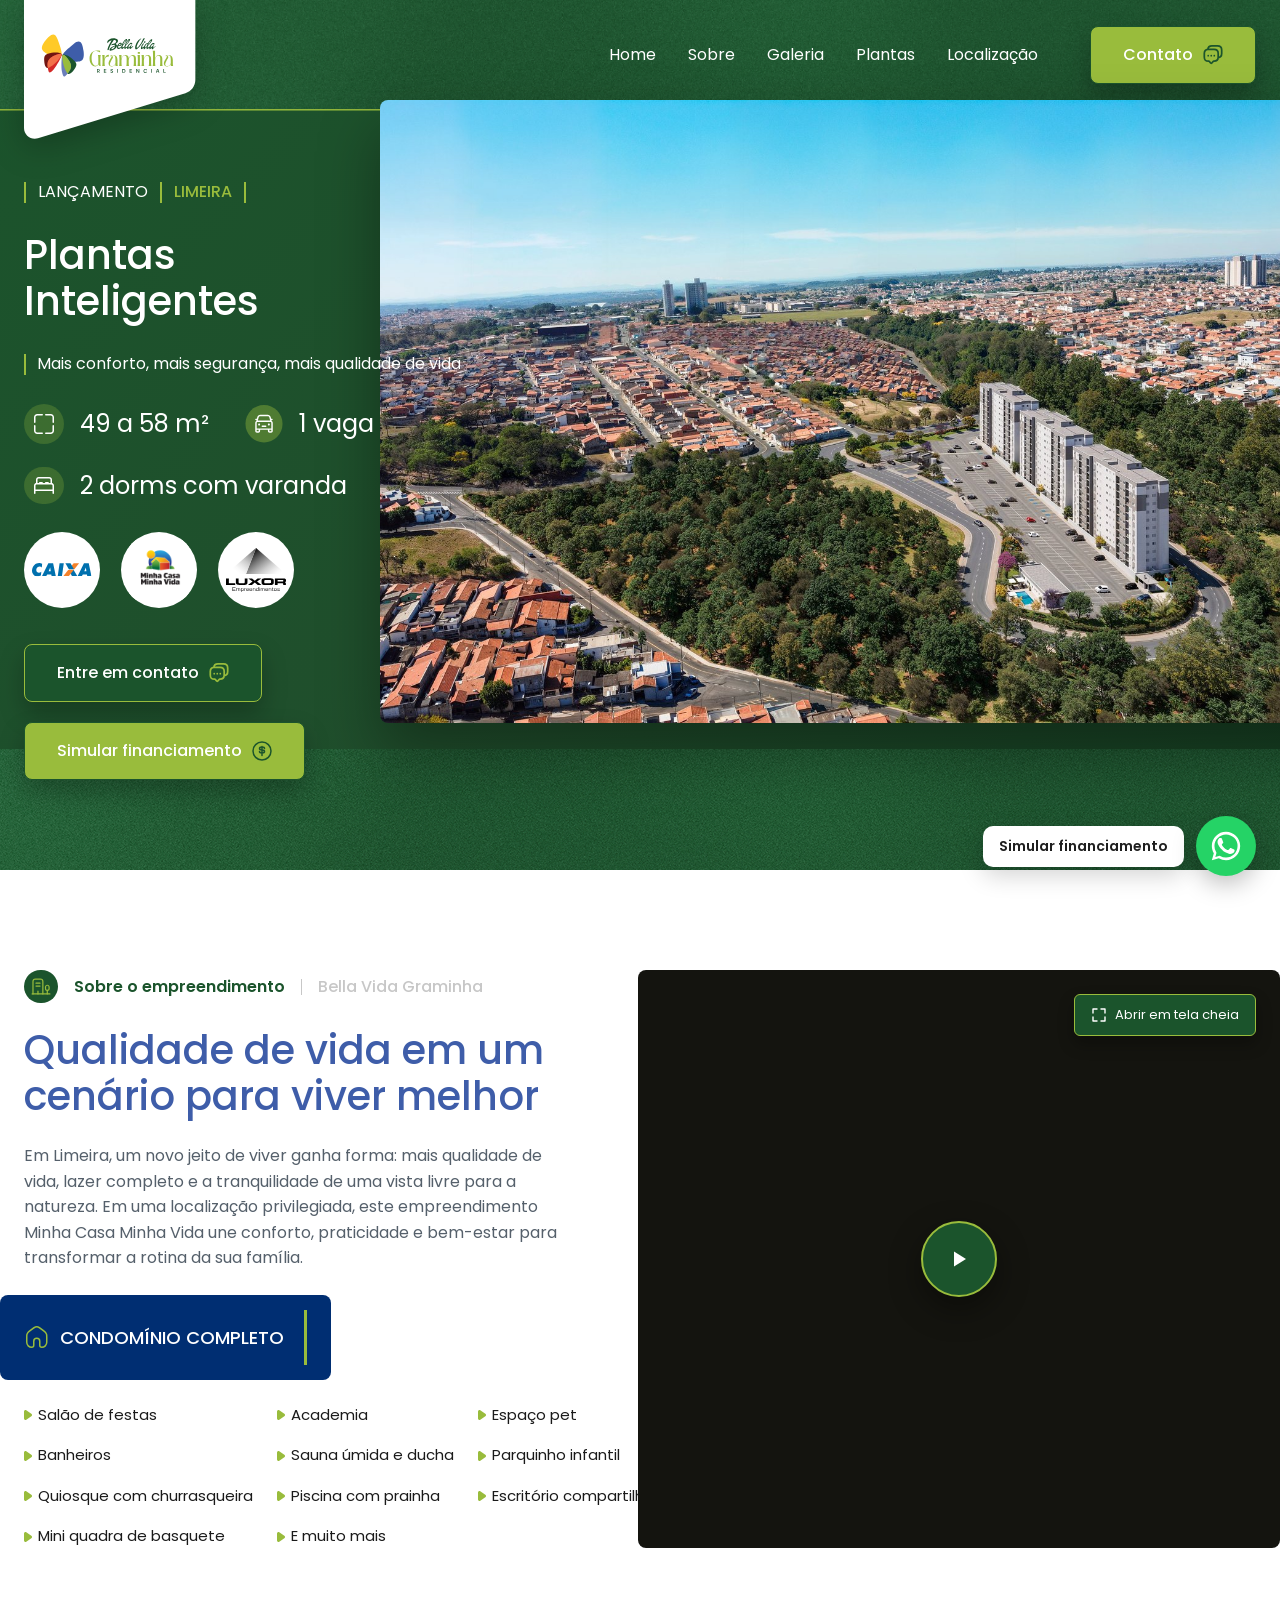
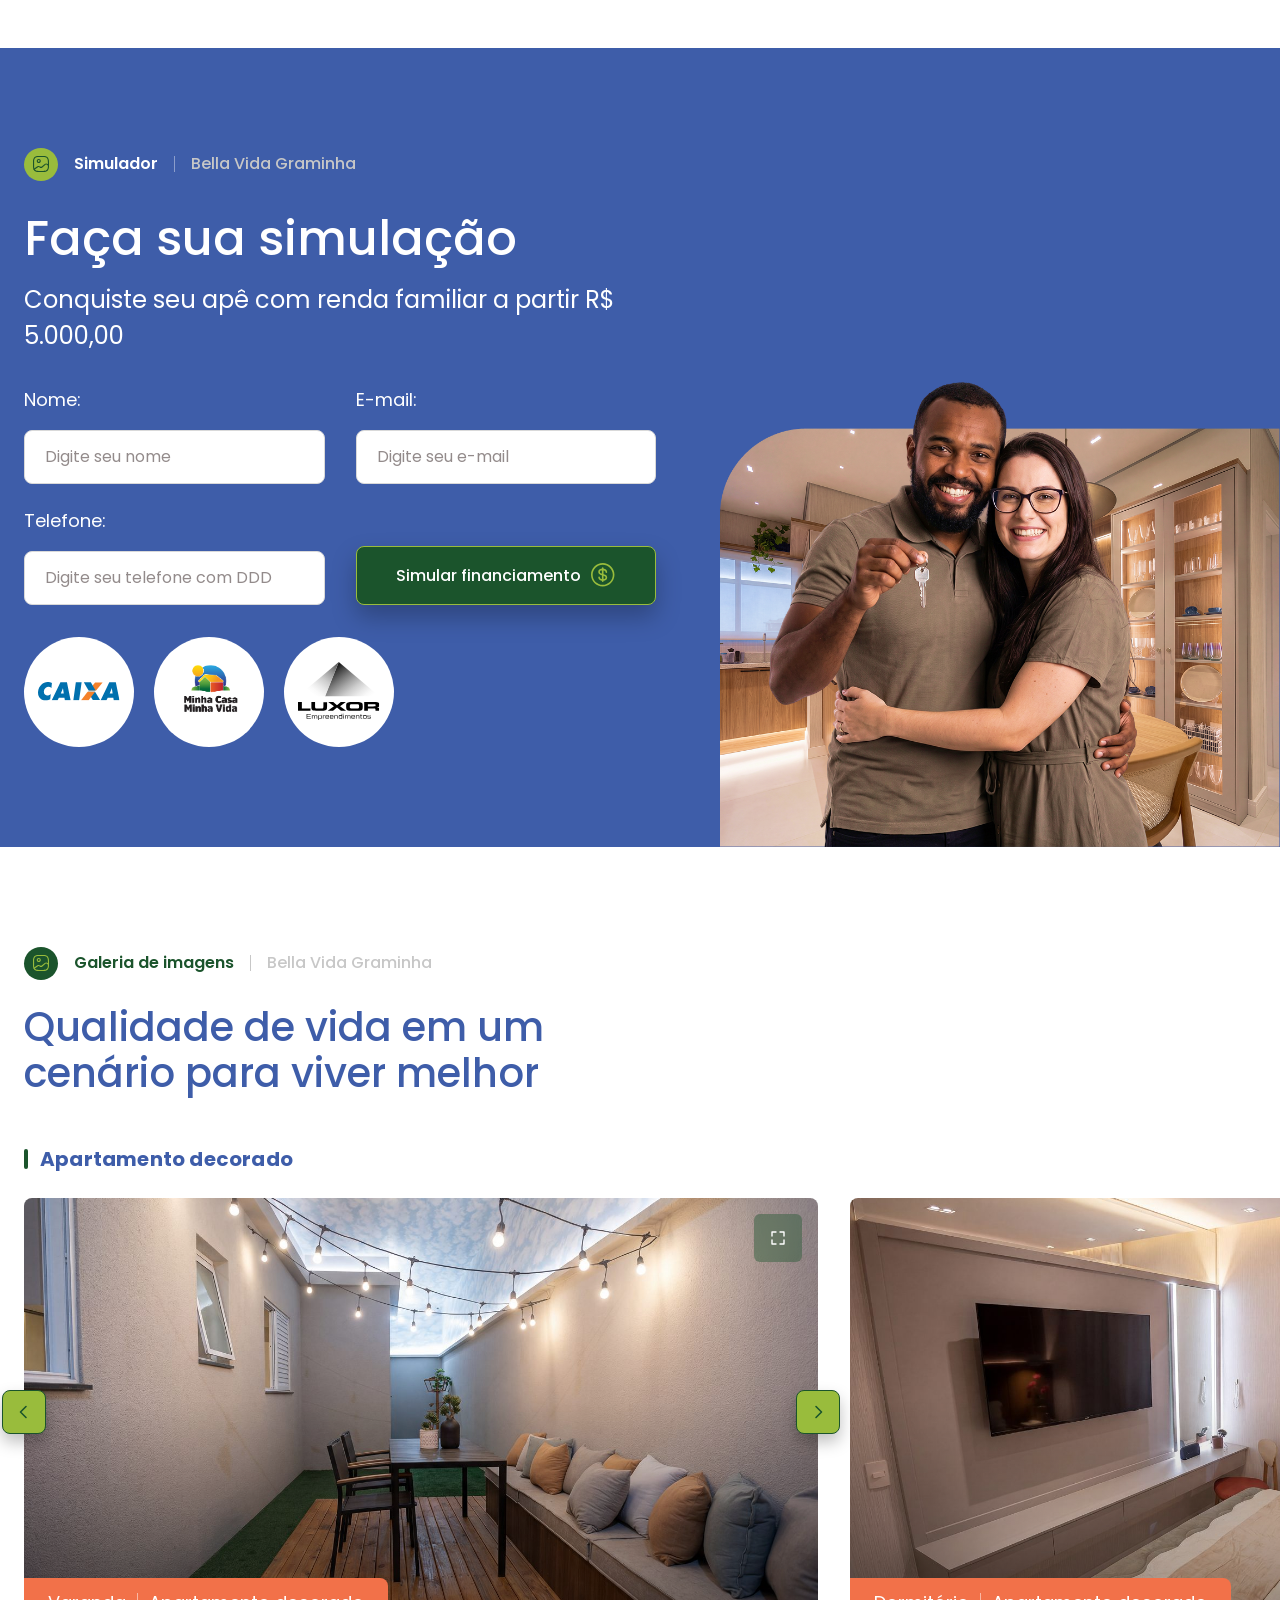
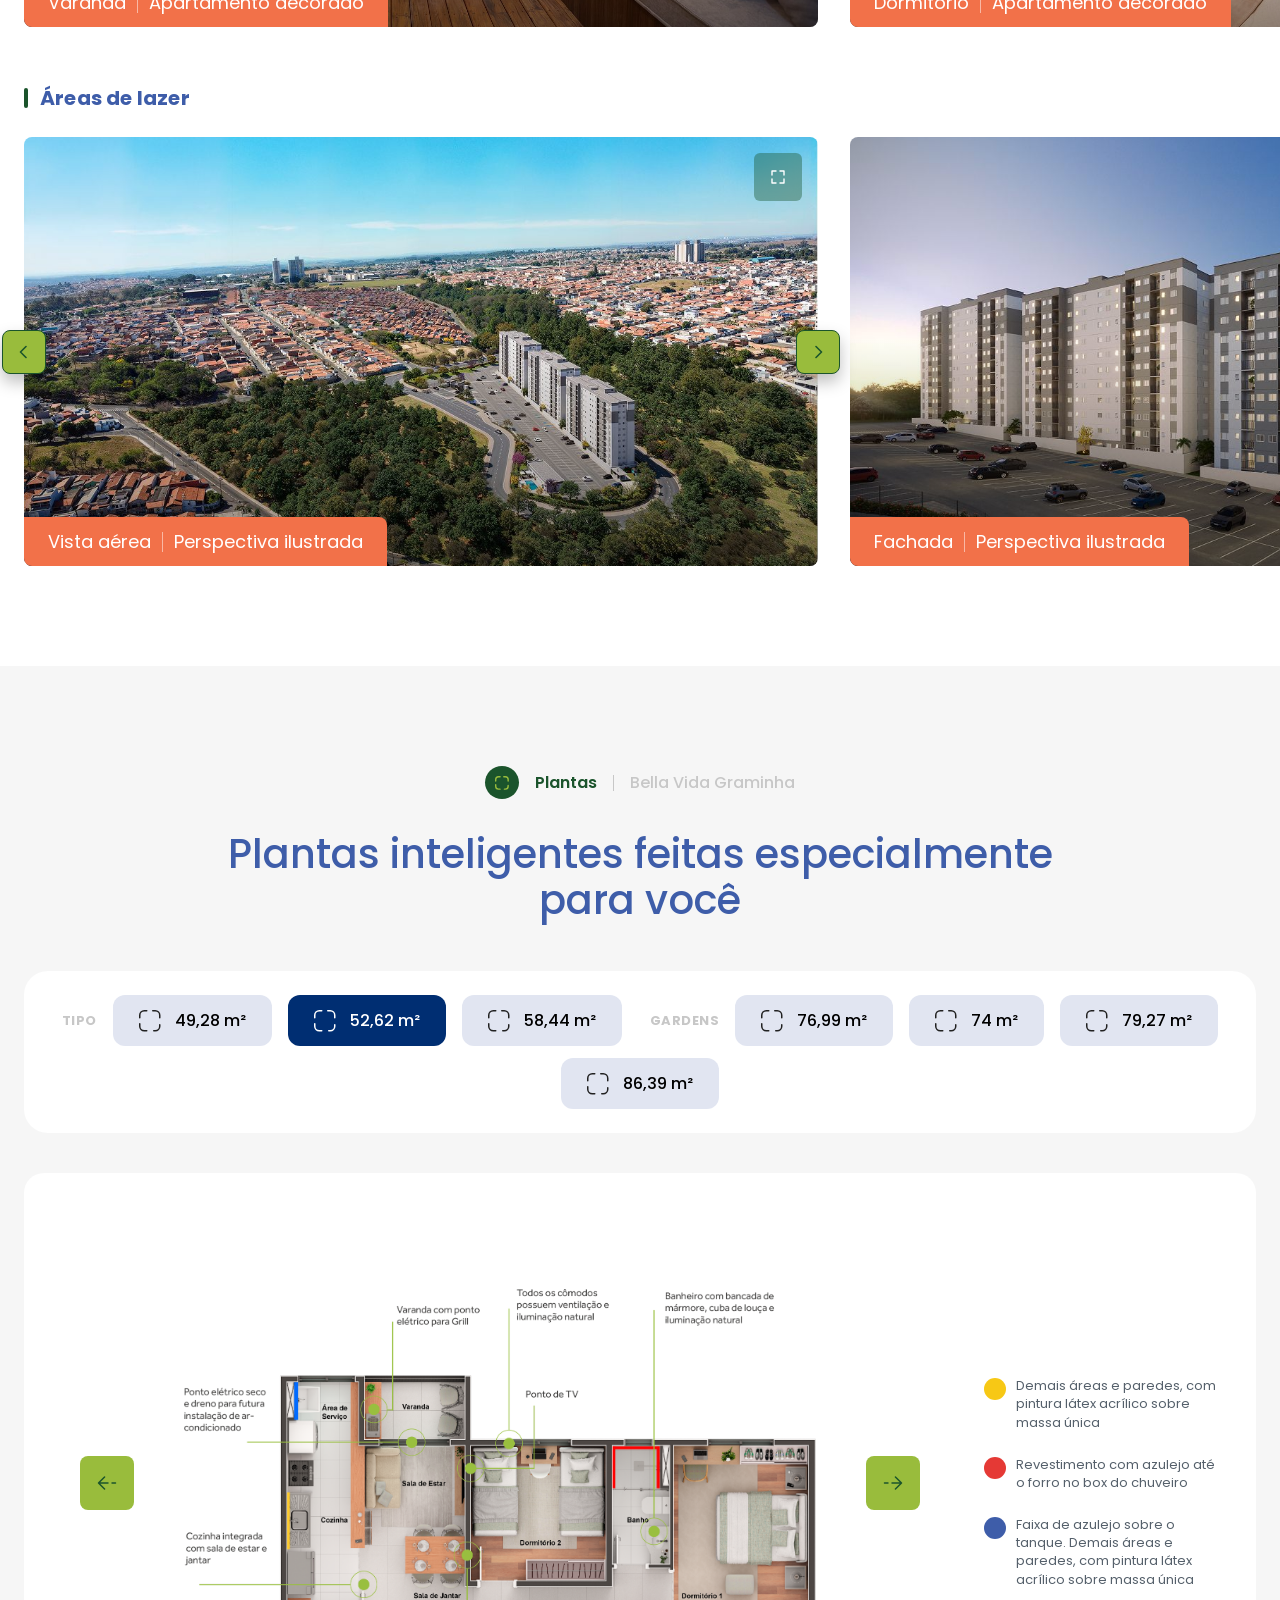
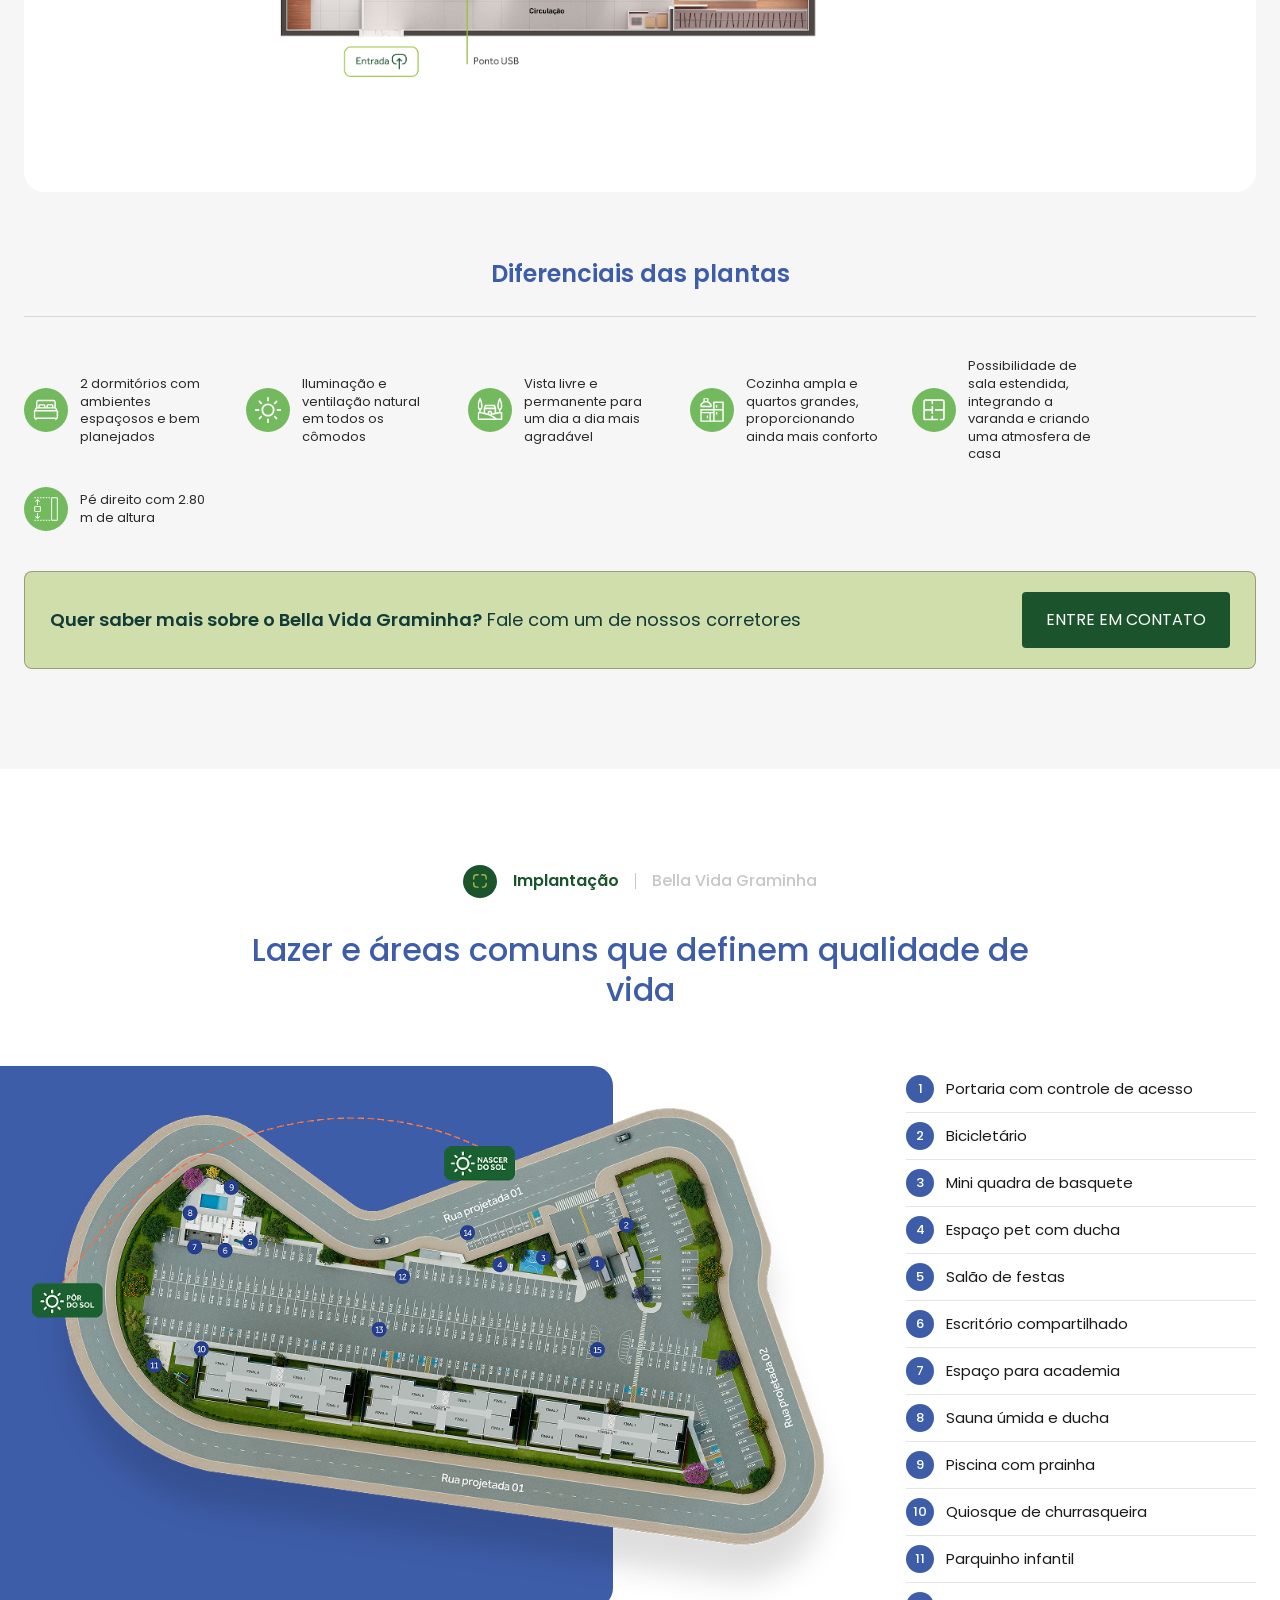
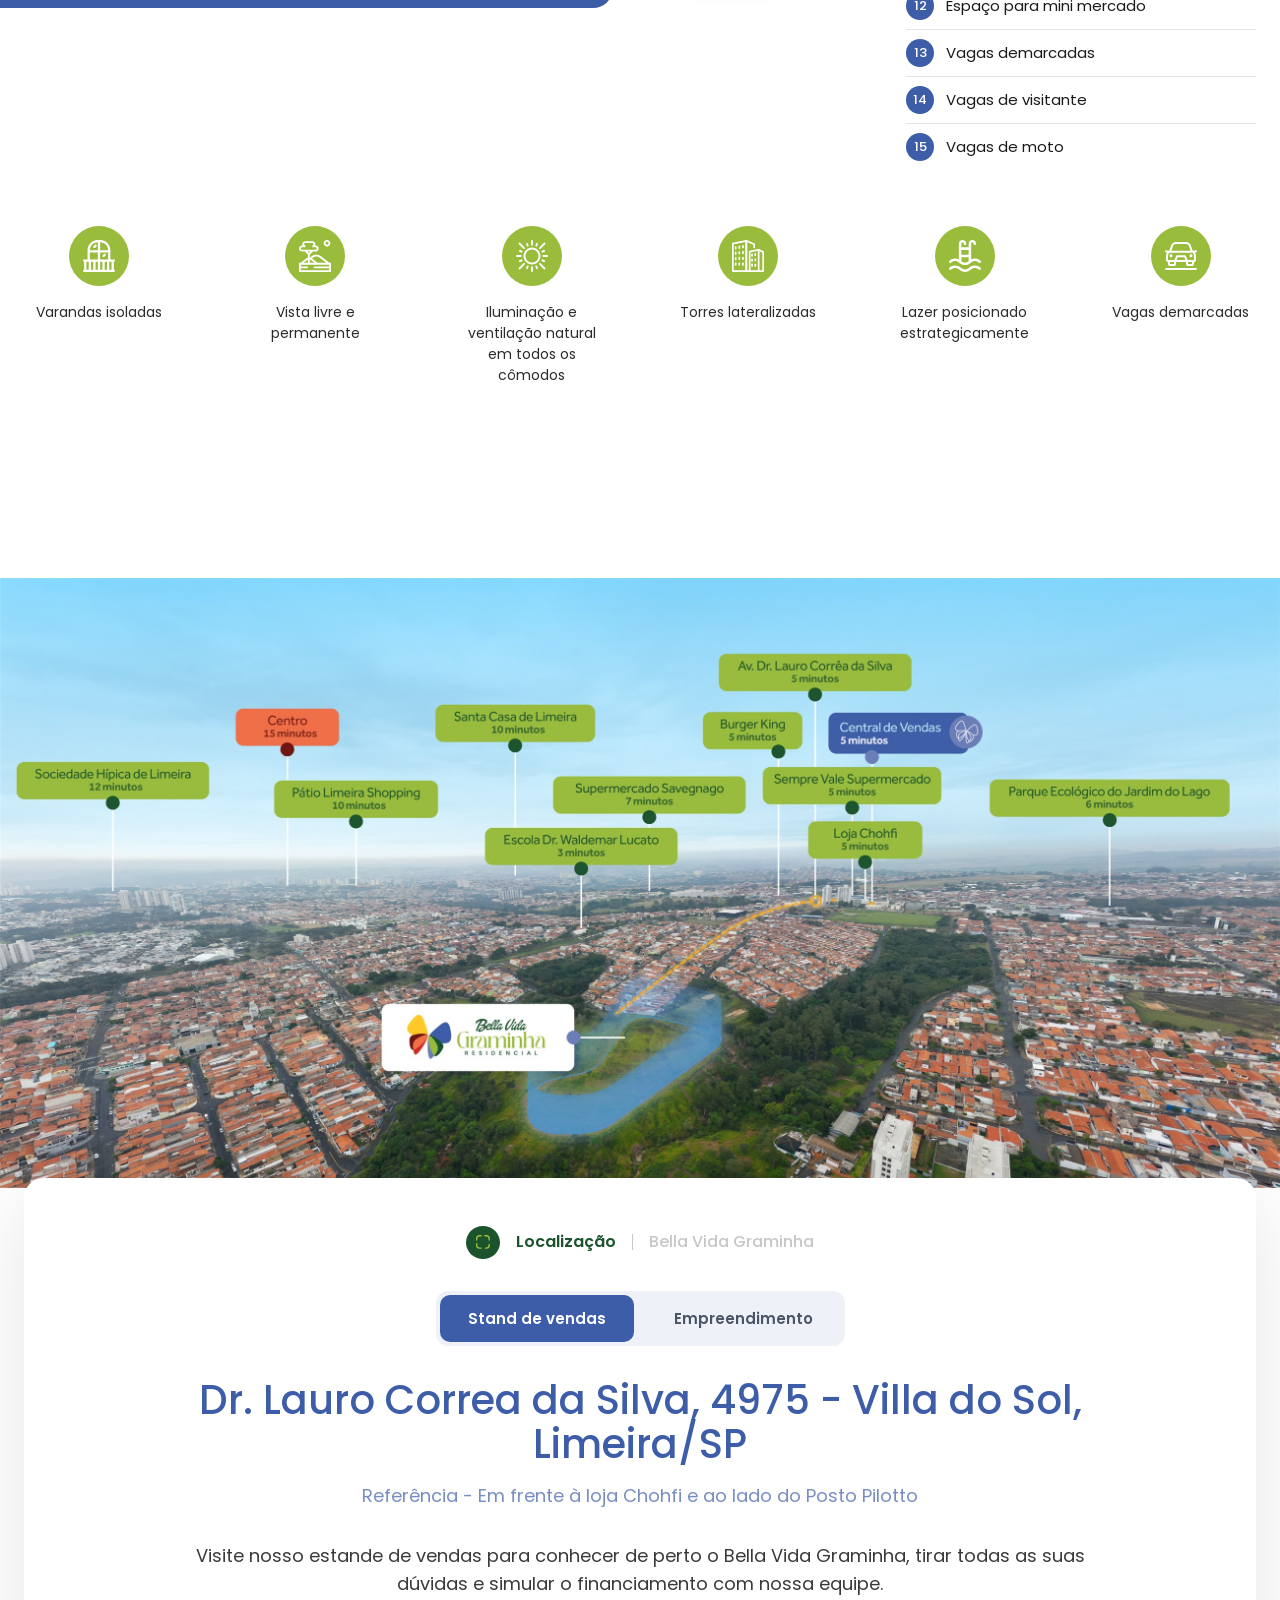
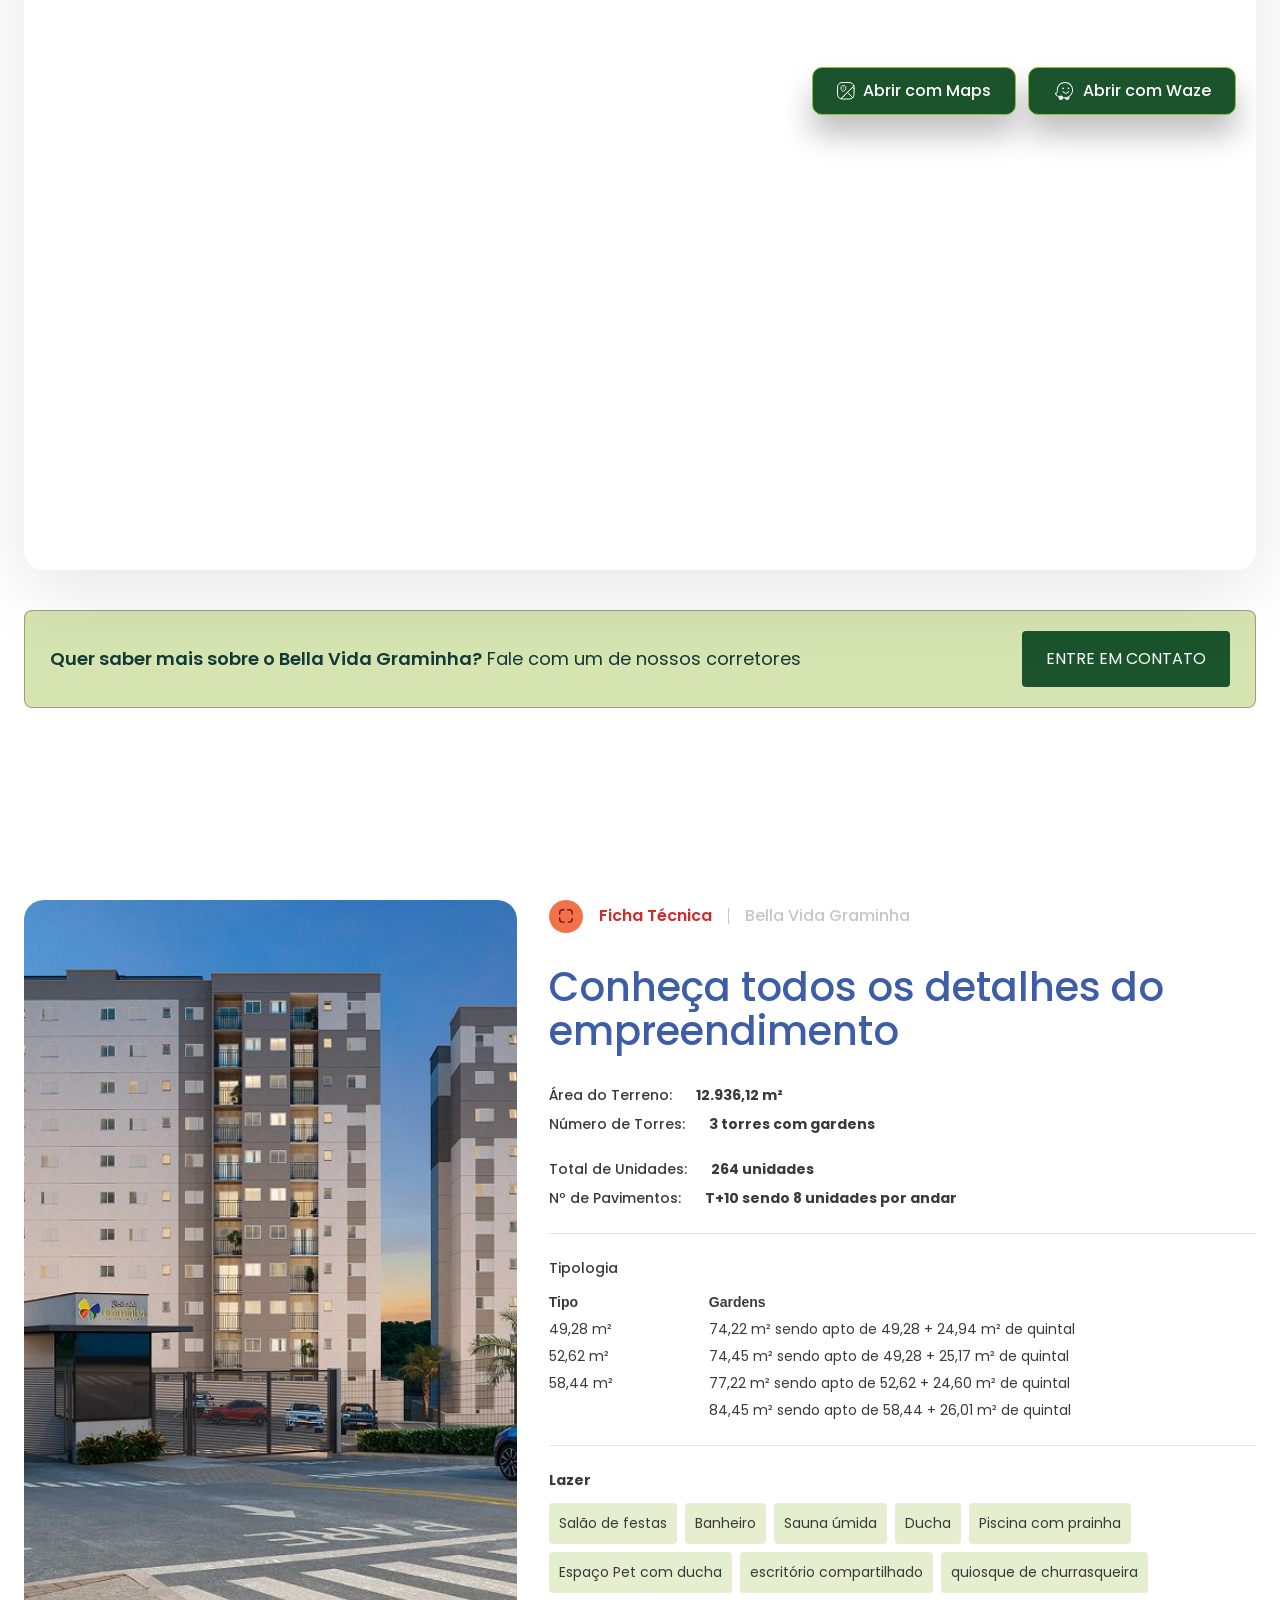
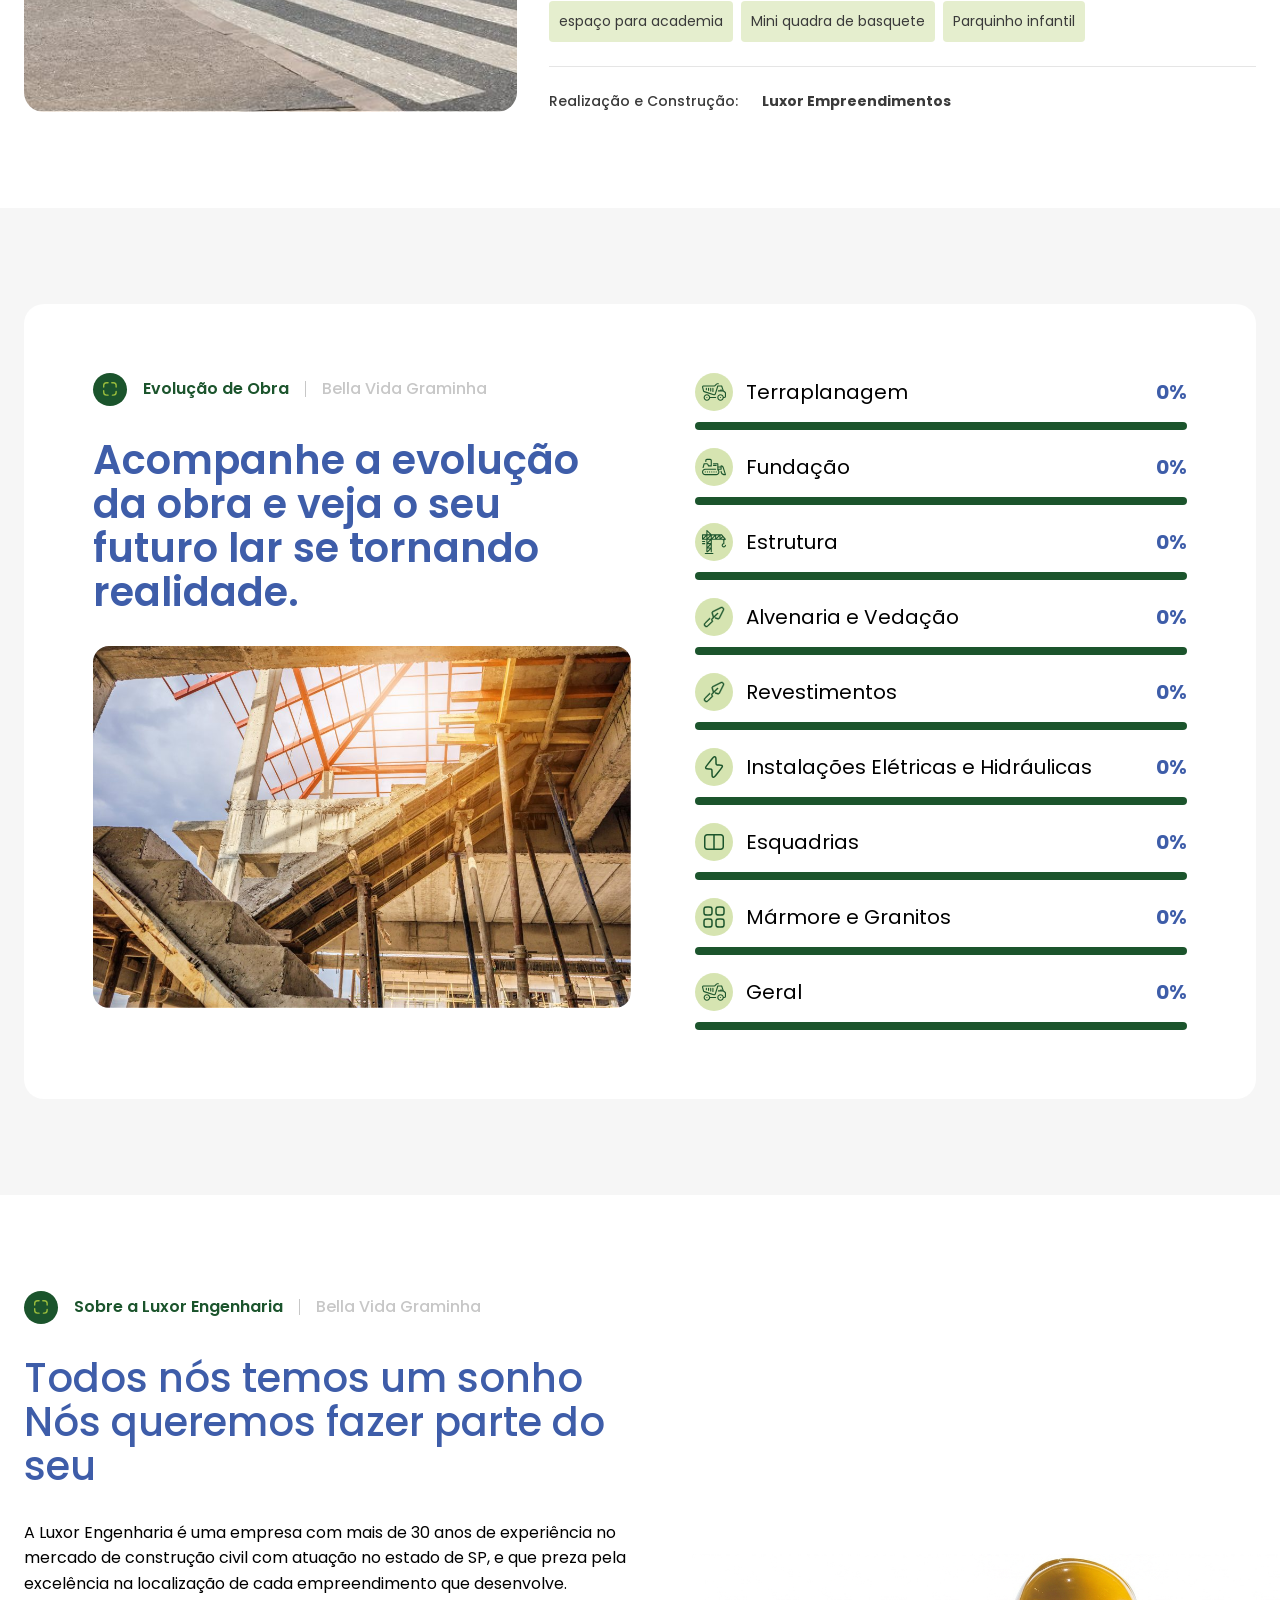
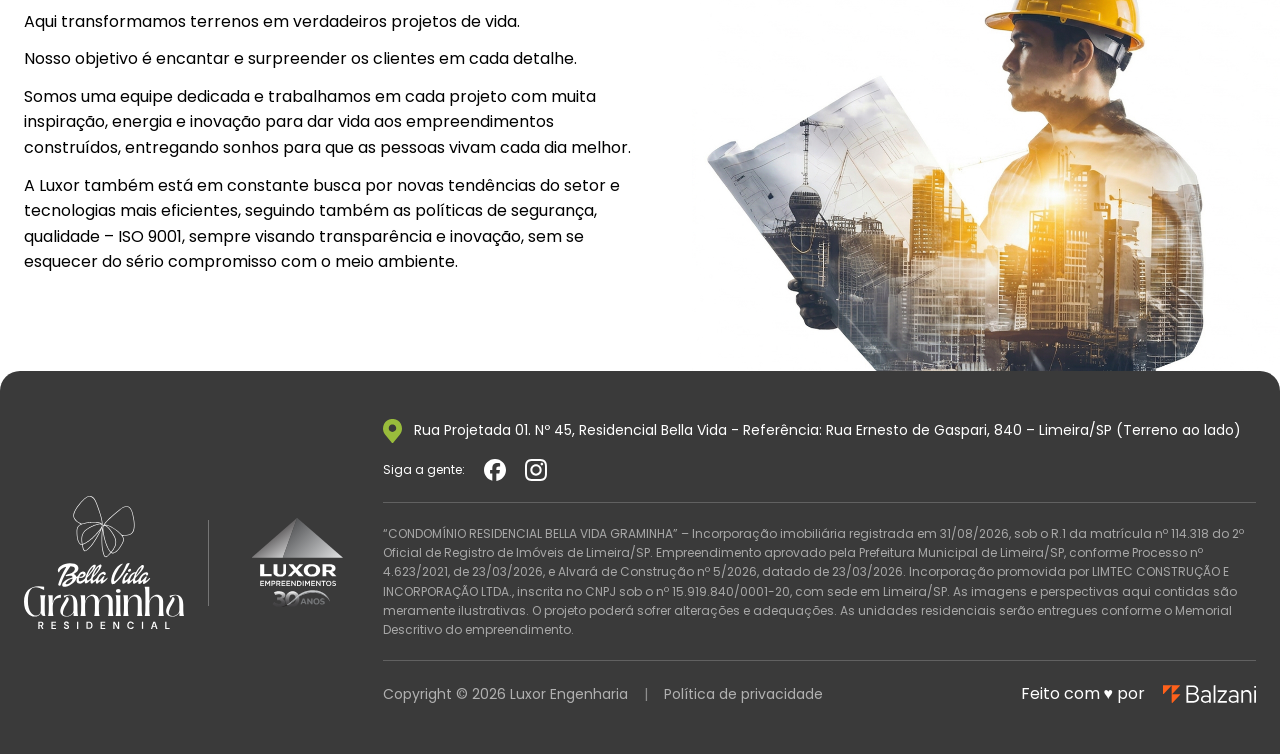
==== commit 03235a97: "Atualiza texto legal do rodape com dados do registro de incorporacao Co-Authored-By: Claude Opus 5.5" ====
--- a/index.html
+++ b/index.html
@@ -1223,7 +1223,7 @@
 
         <div class="site-footer__divider" aria-hidden="true"></div>
 
-        <p class="site-footer__disclaimer">Nos termos da Lei nº 4.591/64, informamos que o projeto encontra-se em fase de aprovação/tramitação e o empreendimento somente será ofertado à venda e comercializado a partir do Registro de Incorporação (RI) no respectivo Cartório de Registro de Imóveis. As imagens, perspectivas e informações contidas neste material são meramente ilustrativas e possuem caráter exclusivamente informativo.</p>
+        <p class="site-footer__disclaimer">“CONDOMÍNIO RESIDENCIAL BELLA VIDA GRAMINHA” – Incorporação imobiliária registrada em 31/08/2026, sob o R.1 da matrícula nº 114.318 do 2º Oficial de Registro de Imóveis de Limeira/SP. Empreendimento aprovado pela Prefeitura Municipal de Limeira/SP, conforme Processo nº 4.623/2021, de 23/03/2026, e Alvará de Construção nº 5/2026, datado de 23/03/2026. Incorporação promovida por LIMTEC CONSTRUÇÃO E INCORPORAÇÃO LTDA., inscrita no CNPJ sob o nº 15.919.840/0001-20, com sede em Limeira/SP. As imagens e perspectivas aqui contidas são meramente ilustrativas. O projeto poderá sofrer alterações e adequações. As unidades residenciais serão entregues conforme o Memorial Descritivo do empreendimento.</p>
 
         <div class="site-footer__divider" aria-hidden="true"></div>
 
